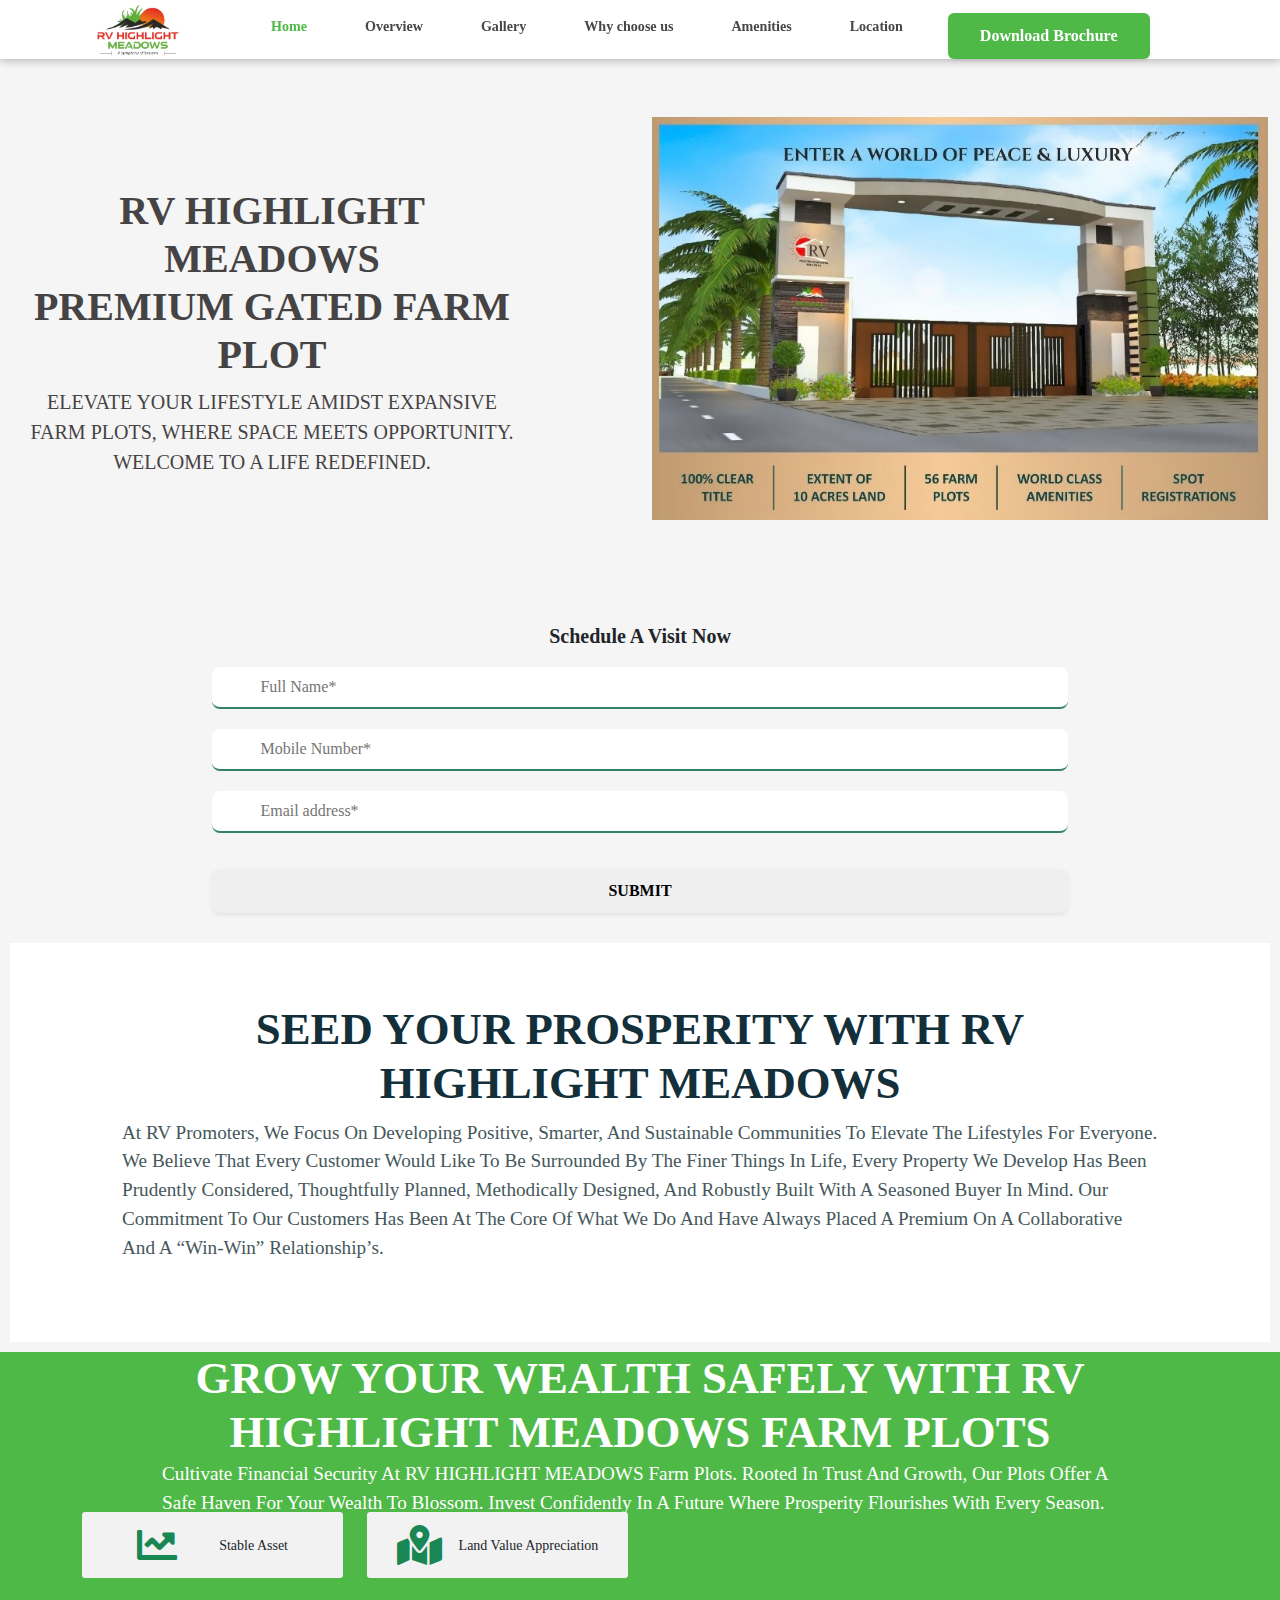
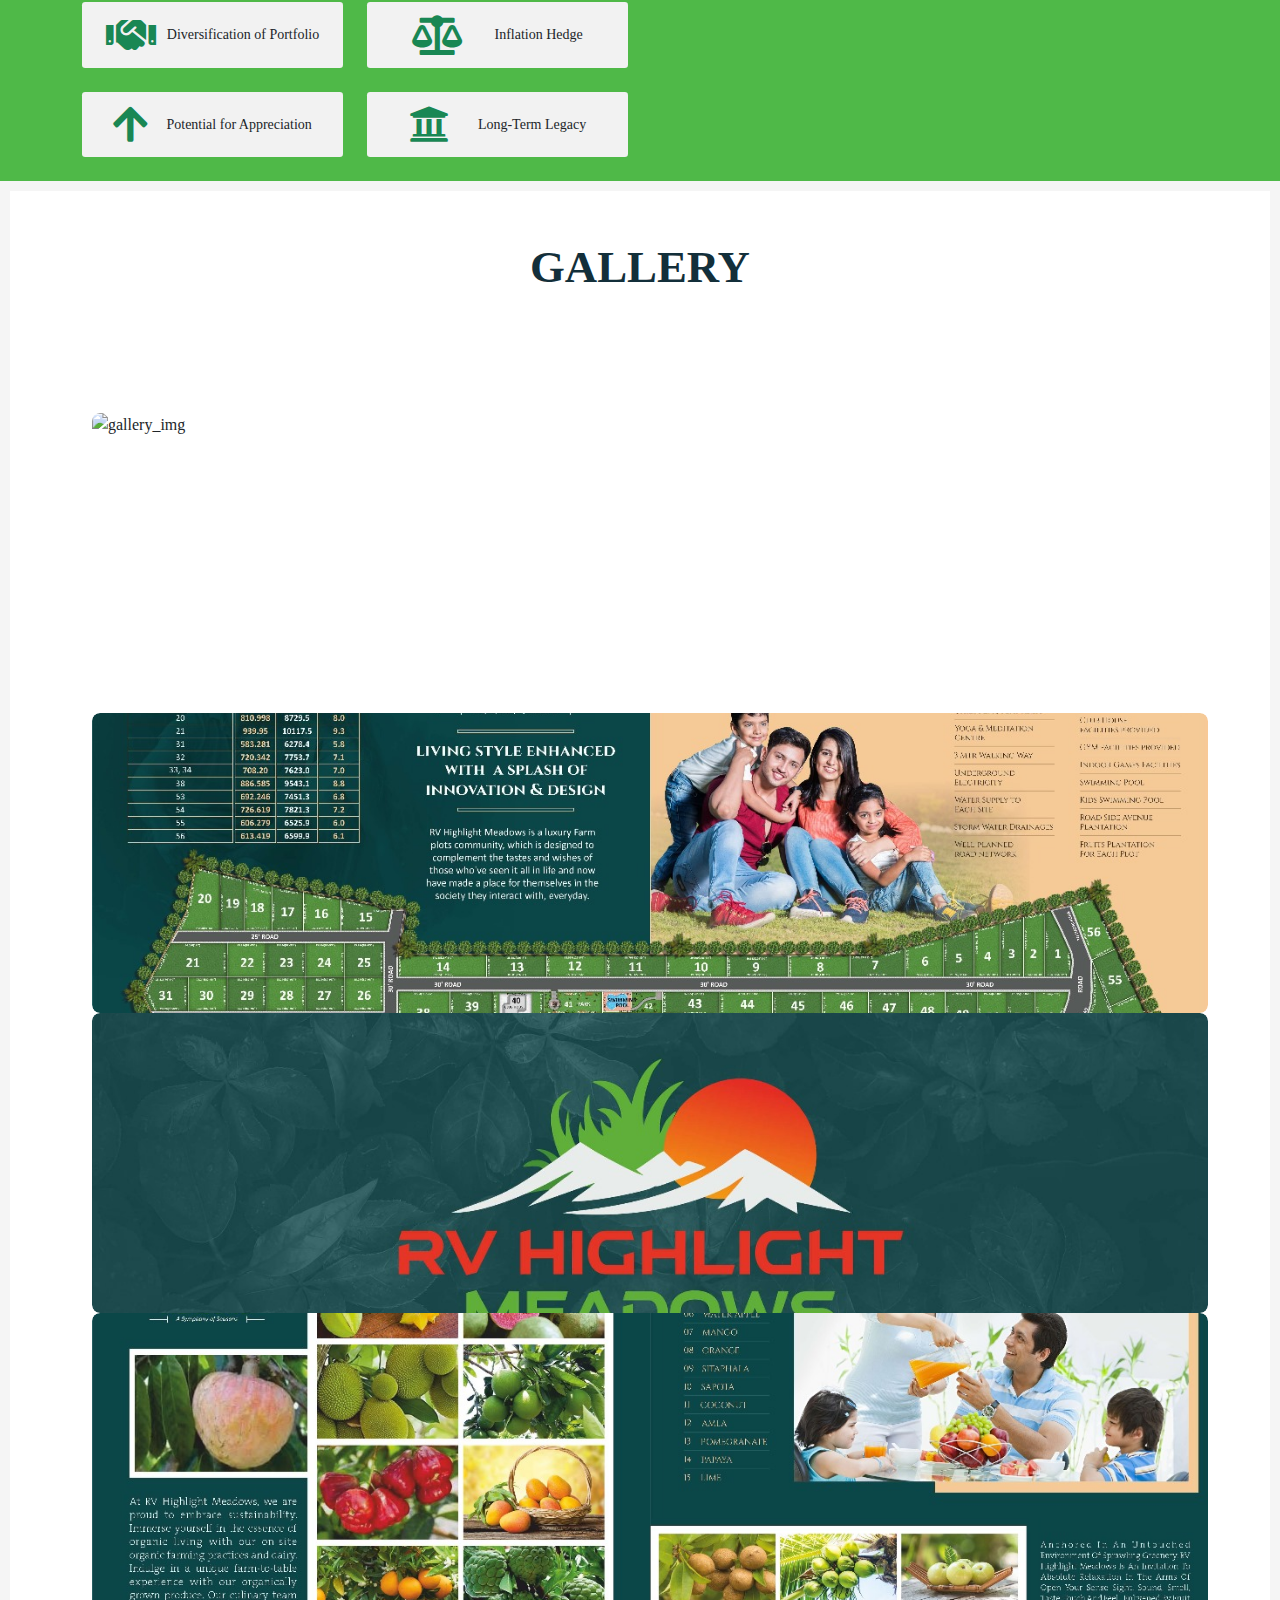
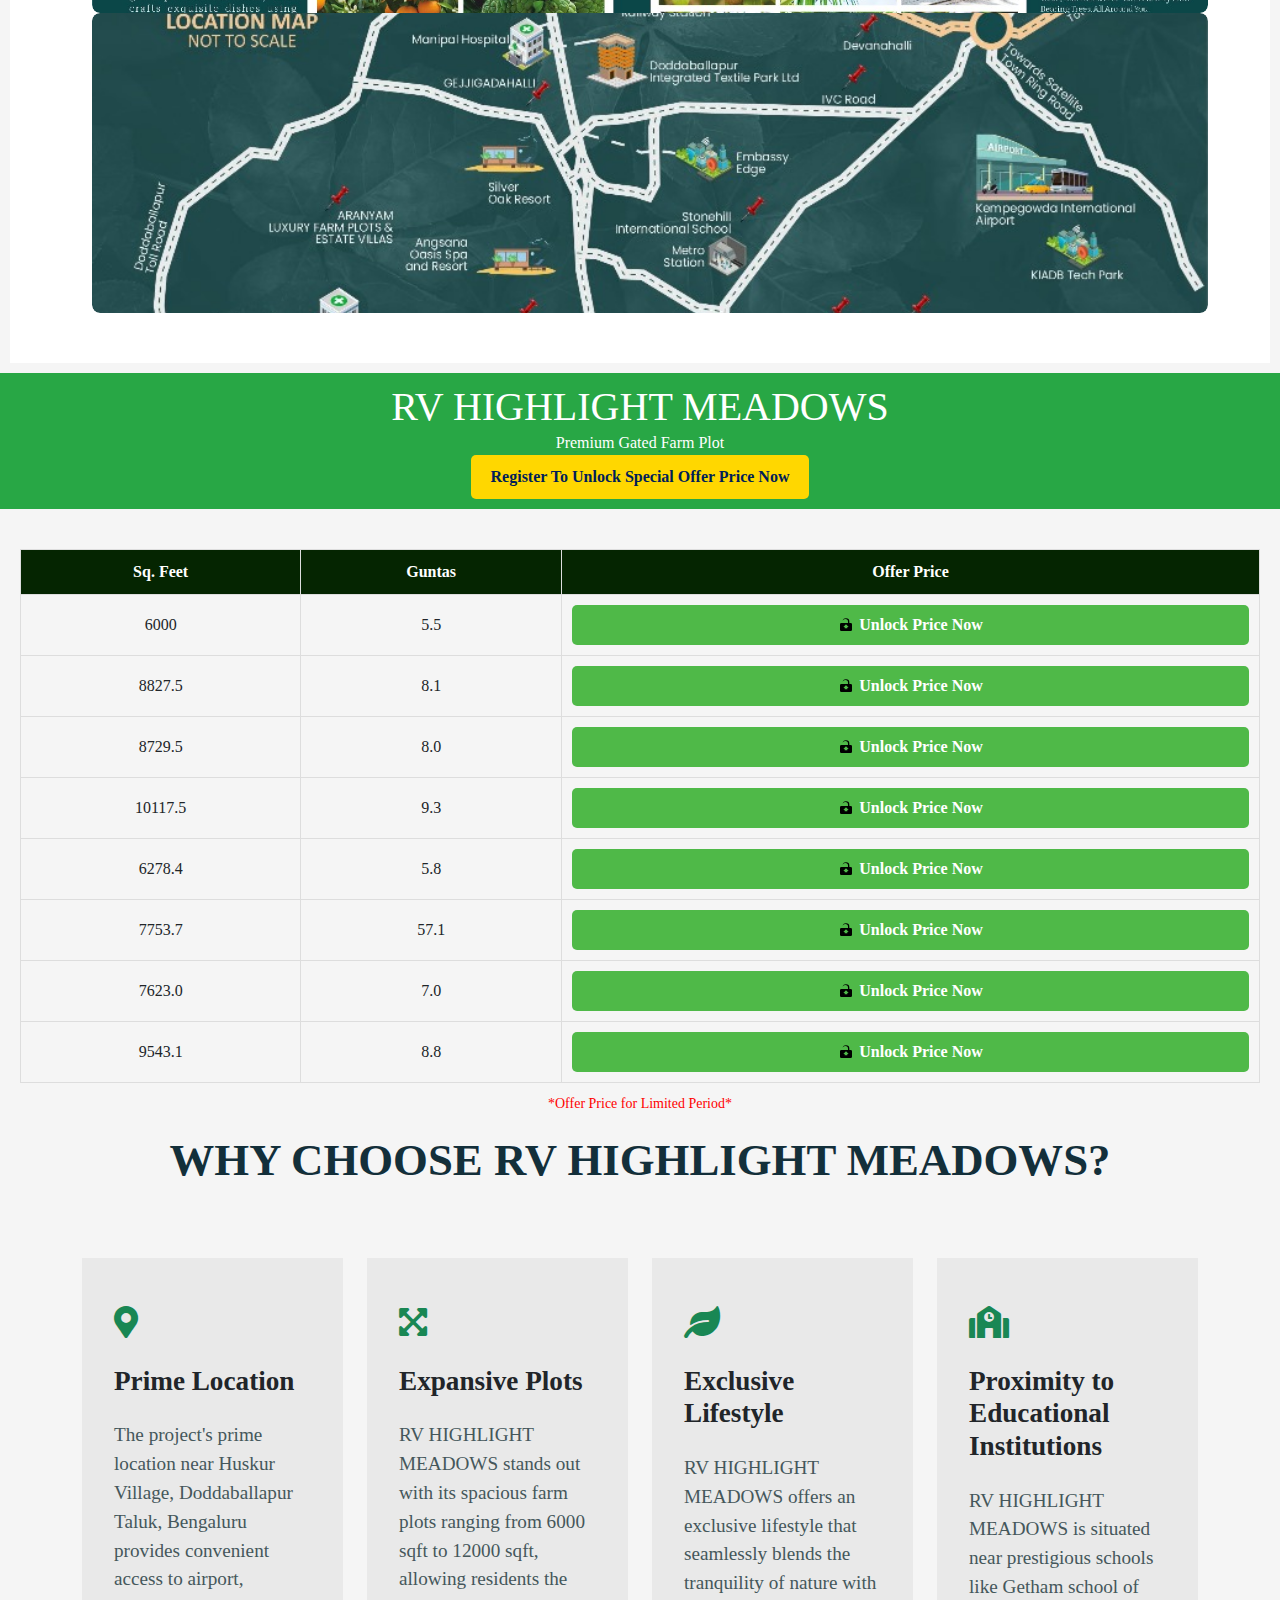
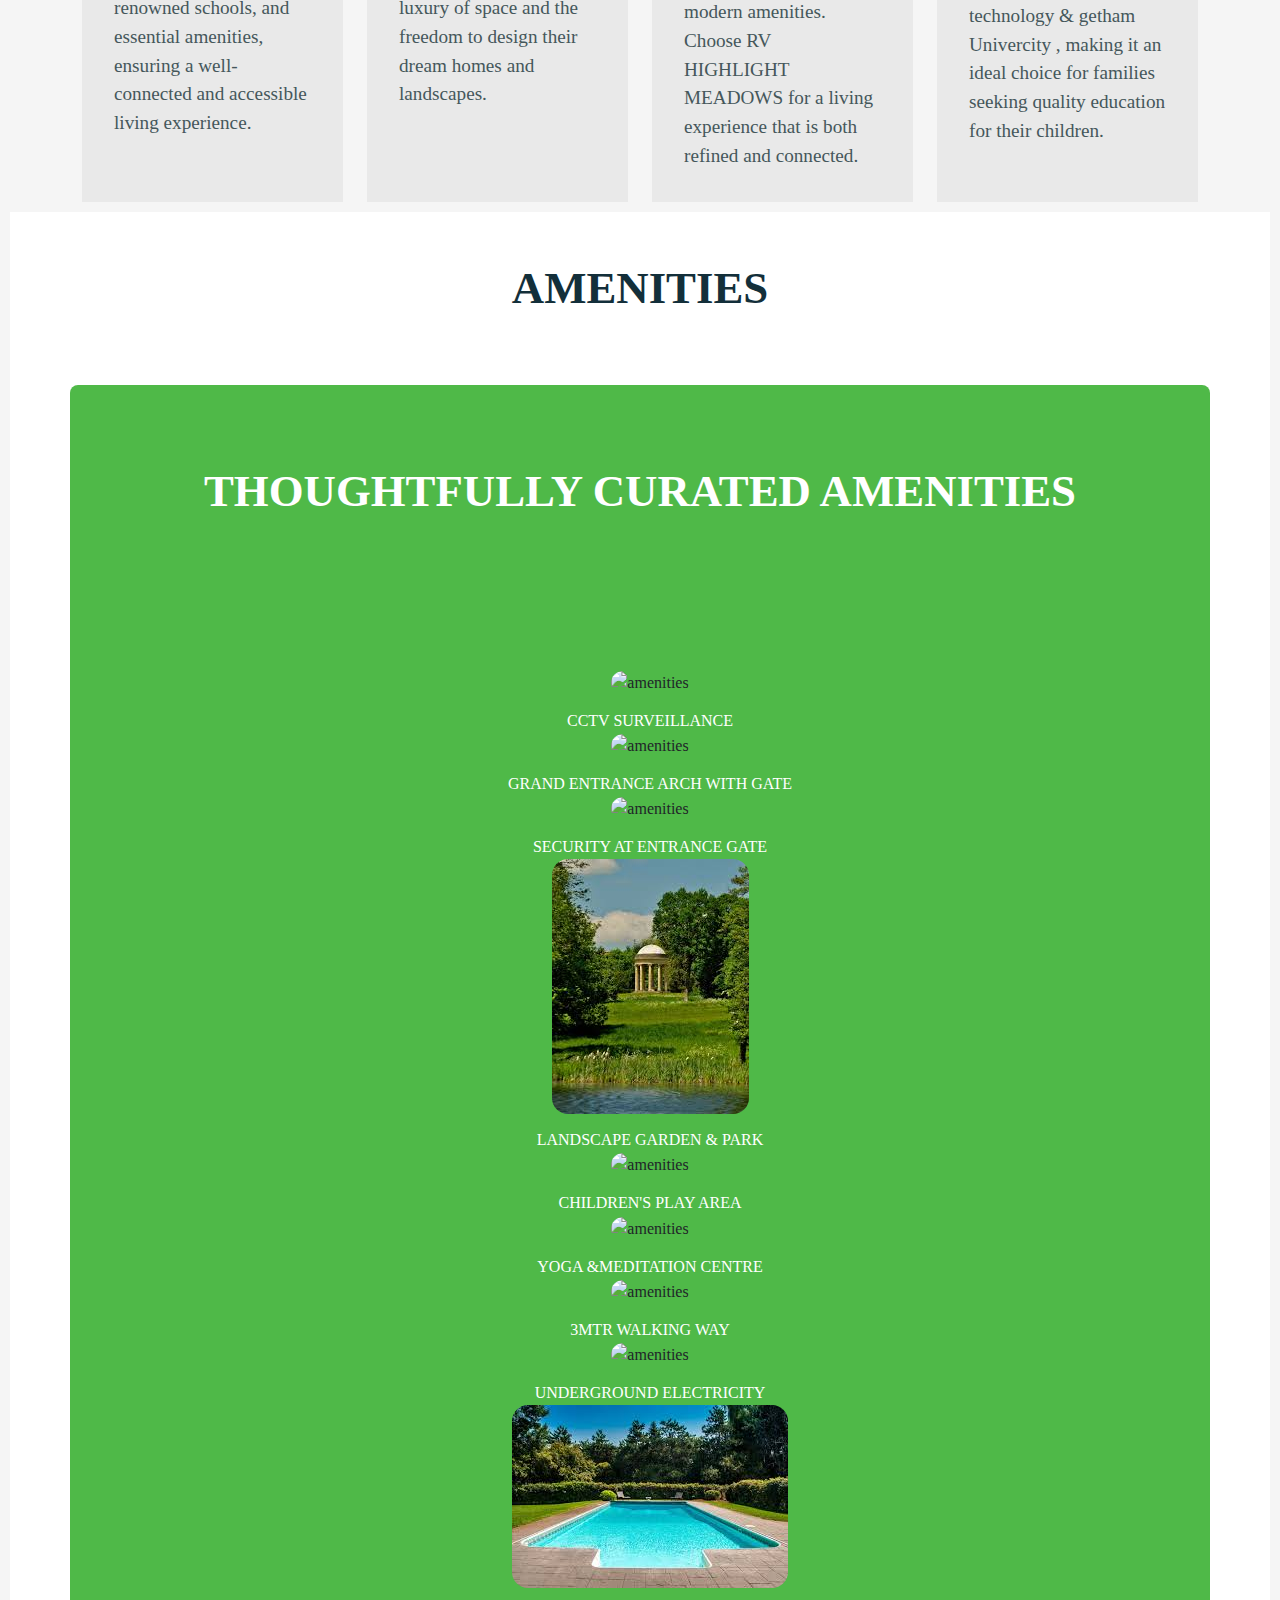
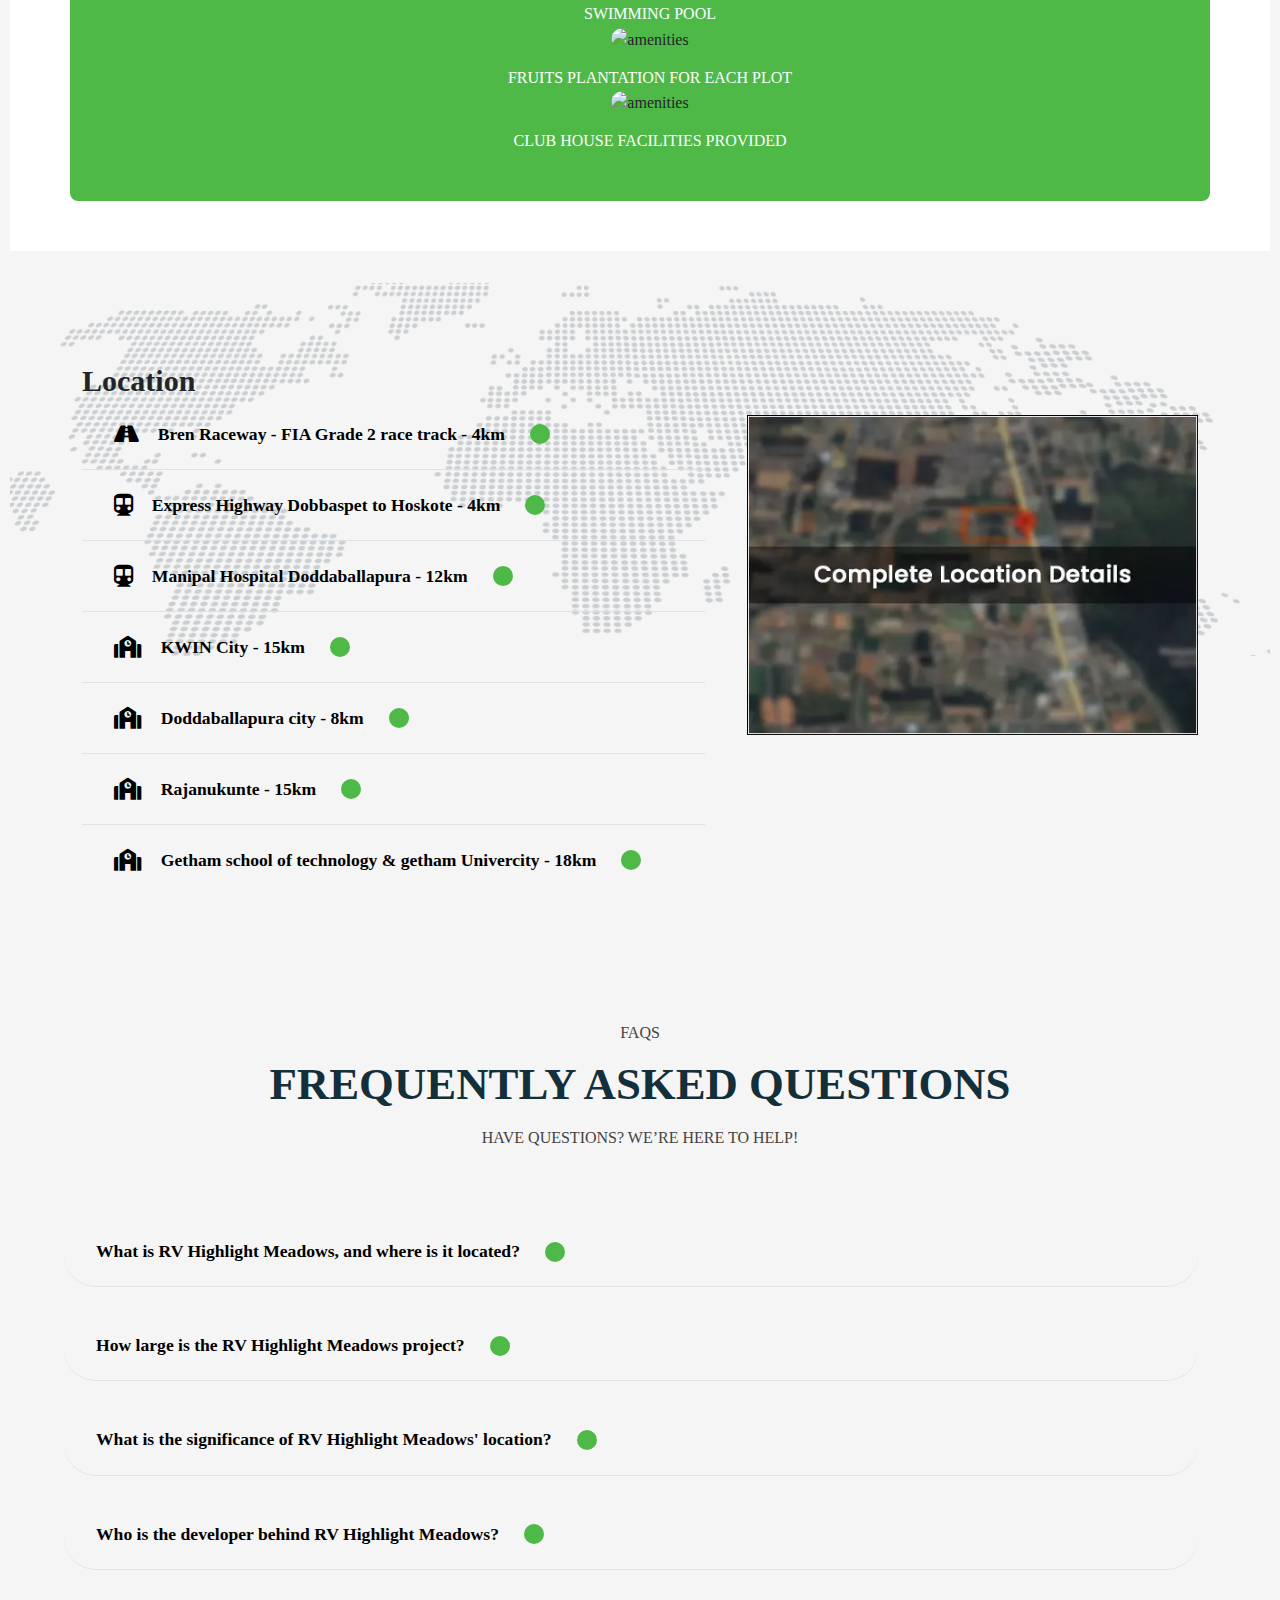
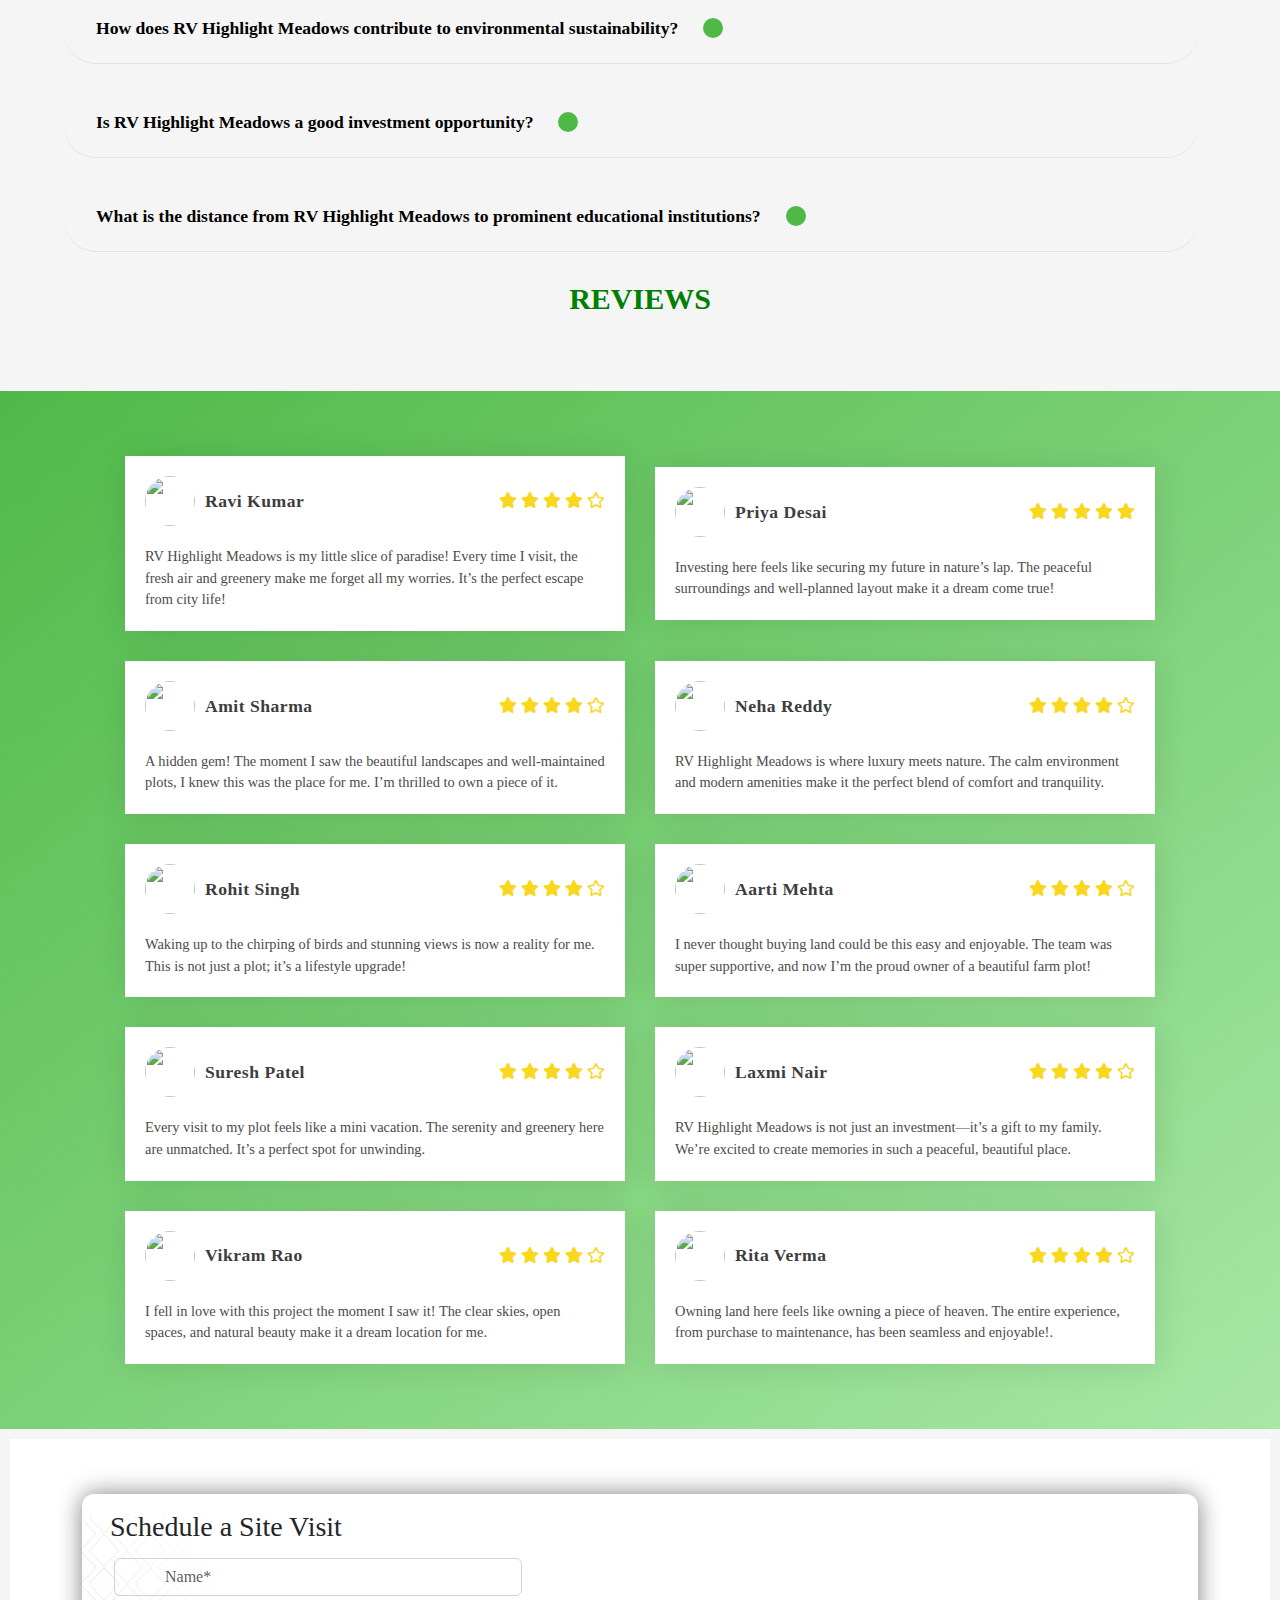
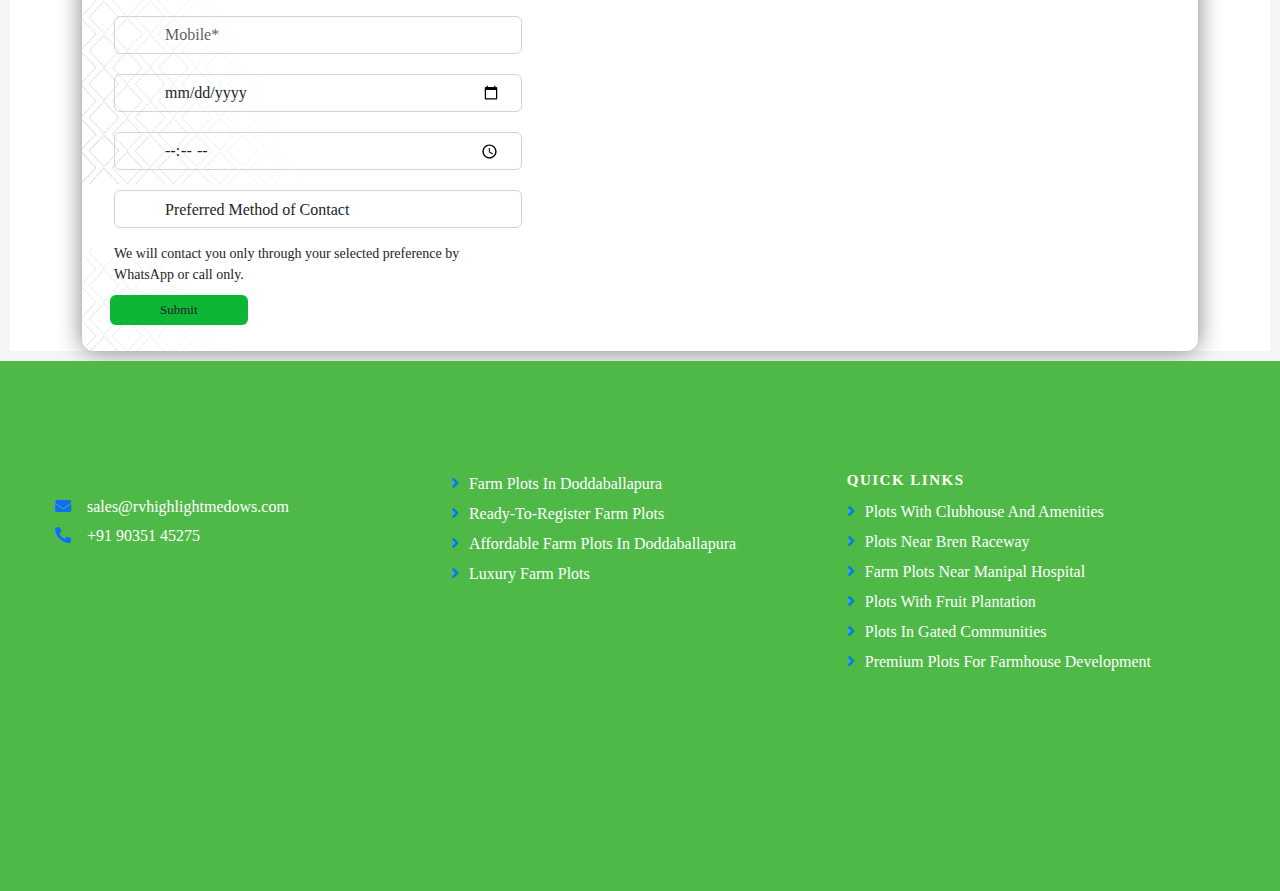
==== index.html @ d64820a8 "kk" ====
<!DOCTYPE html>
<html lang="en">
  <head>
    


    <meta charset="utf-8" />
    <meta name="viewport" content="width=device-width, initial-scale=1" />
    <title class="title_hidden_header"> RV HIGHLIGHT MEADOWS</title>

    <link rel="stylesheet" href="https://maxcdn.bootstrapcdn.com/bootstrap/4.5.2/css/bootstrap.min.css">

    
    <link
      href="https://cdn.jsdelivr.net/npm/bootstrap@5.0.2/dist/css/bootstrap.min.css"
      rel="stylesheet"
    />
    <link
      rel="stylesheet"
      href="https://cdnjs.cloudflare.com/ajax/libs/font-awesome/4.7.0/css/font-awesome.min.css"
    />
    <link
      rel="stylesheet"
      href="https://cdn.jsdelivr.net/npm/slick-carousel@1.8.1/slick/slick.css"
    />
    <link
  href="https://cdnjs.cloudflare.com/ajax/libs/font-awesome/5.15.4/css/all.min.css"
  rel="stylesheet"
/>

  <script src="https://ajax.googleapis.com/ajax/libs/jquery/3.7.1/jquery.min.js"></script>
  <script src="https://cdn.jsdelivr.net/npm/bootstrap@5.0.2/dist/js/bootstrap.bundle.min.js"></script>
  <script src="https://cdn.jsdelivr.net/jquery.slick/1.4.1/slick.min.js"></script>
  <script src="./assets/js/custom.js"></script>
    <!-- <link rel="stylesheet" href="/css/style.css"> -->
    <link rel="stylesheet" href="./assets/css/style.css">

    <style>
      .success_msg,
      .error_msg {
        display: none;
        text-align: center;
      }
      .form-sch {
        width: 70%;
        margin: auto;
      }
      @media screen and (max-width: 690px) {
        .form-sch {
          width: 100%;
          margin: auto;
          margin-top: 1rem;
        }
      }
      .privacyPolicy > h3 {
        font-size: 14px;
      }
      .privacyPolicy > p {
        font-size: 12px;
      }
    </style>
  </head>

  <body>
    <header>
      <nav class="navbar navbar-expand-lg navbar-light fixed-top bg-white">
        <div class="container">
          <a class="navbar-brand" href="">
            <img
              src="./ll.png"
              alt="logo"
              class="img-fluid"
            />
          </a>
          <button
            class="navbar-toggler"
            type="button"
            data-bs-toggle="collapse"
            data-bs-target="#navbarSupportedContent"
            aria-controls="navbarSupportedContent"
            aria-expanded="false"
            aria-label="Toggle navigation"
          >
            <span class="navbar-toggler-icon"></span>
          </button>
          <div class="collapse navbar-collapse" id="navbarSupportedContent">
            <ul class="navbar-nav me-auto mb-2 mb-lg-0 menu">
              <li class="nav-item">
                <a class="nav-link active" aria-current="page" href="#home"
                  >Home</a
                >
              </li>
              <li class="nav-item">
                <a class="nav-link" href="#overview">Overview</a>
              </li>
              <li class="nav-item">
                <a class="nav-link" href="#gallery">Gallery</a>
              </li>
              <li class="nav-item">
                <a class="nav-link" href="#choose">Why choose us</a>
              </li>
              <li class="nav-item">
                <a class="nav-link" href="#amenities">Amenities</a>
              </li>
              <li class="nav-item">
                <a class="nav-link" href="#location">Location</a>
              </li>
              <li class="nav-item d-desk">
                <button
                  class="btn visit_btn text-white shadow-sm"
                  data-bs-toggle="modal"
                  data-bs-target="#exampleModal1"
                >
                  Download Brochure
                </button>
              </li>
            </ul>
          </div>
        </div>
      </nav>
    </header>
    <section id="home" style="margin-top: 5rem;">
      <div class="container-fluid">
        <div class="row align-items-center">
          <!-- Text Content -->
          <div class="col-lg-6 order-2 order-lg-1">
            <div>
              <div class="p-left">
                <div class="headinga top_padding" style="margin-top: 27px;">
                  <h1>
                    RV HIGHLIGHT MEADOWS
                    <span class="d-block">Premium Gated Farm Plot</span>
                  </h1>
                  <p class="pt-2">
                    Elevate your lifestyle amidst expansive farm plots, where
                    space meets opportunity. Welcome to a life redefined.
                  </p>
                </div>
              </div>
            </div>
          </div>
    
          <!-- Image Content -->
          <div class="col-lg-6 order-1 order-lg-2">
            <img
              src="./b.jpg"
              alt="Highlight Meadows"
              class="img-fluid"
              style="width: 100%; height: auto; object-fit: cover;"
            />
          </div>
        </div>
    
        <!-- Form Section -->
        <div class="row form-sch align-items-center" style="margin-top: 4rem;">
          <div class="col-lg-12">
            <div class="text-center text-dark fs-5">
              <p><b>Schedule A Visit Now</b></p>
            </div>
            <div id="contactForm" name="contactForm" class="mt-3">
              <div class="enq_form">
                <div class="row success_msg">
                  <h4>
                    We appreciate your interest in our project. Our team
                    shall contact you very soon.
                  </h4>
                </div>
                <div class="row error_msg">
                  <h4>Sorry! Something went wrong. Please try again.</h4>
                </div>
                <div class="sidenav_form">
                  <form id="main-popup" name="modal-form" action="https://formspree.io/f/xgveyvjv" method="POST">
                    <div class="row">
                      <div class="col-lg-12">
                        <div class="form-group">
                          <input
                            type="text"
                            class="form_control name"
                            name="name"
                            id="name"
                            placeholder="Full Name*"
                          />
                        </div>
                      </div>
                      <div class="col-lg-12">
                        <div class="form-group phone-open-div">
                          <input
                            type="tel"
                            class="form_control phone"
                            name="phone"
                            id="phone"
                            placeholder="Mobile Number*"
                          />
                        </div>
                      </div>
                      <div class="col-lg-12">
                        <div class="form-group">
                          <input
                            type="text"
                            class="form_control email"
                            name="email"
                            id="email"
                            placeholder="Email address*"
                          />
                        </div>
                      </div>
                      <div class="col-lg-12">
                        <div class="form-group">
                          <div class="text-center">
                            <button
                              type="submit"
                              class="submit_button form_control mt-3 btnn shadow-sm fw-bold"
                              style="padding: 10px; border: none; color: rgb(0, 0, 0); width: 100%;"
                            >
                              SUBMIT
                            </button>
                          </div>
                        </div>
                      </div>
                    </div>
                  </form>
                </div>
              </div>
            </div>
          </div>
        </div>
      </div>
    </section>
    
   
    <section id="overview">
      <div class="container-fluid">
        <div class="row">
          
          <div class="col-lg-12">
            <div class="space-20"></div>
            <div class="p-right">
              <div class="heading">
                <h1>Seed Your Prosperity with RV HIGHLIGHT MEADOWS</h1>
                <p class="pt-2">
                    At RV Promoters, we focus on developing positive, smarter, and sustainable communities to elevate the lifestyles for everyone. We believe that every customer would like to be surrounded by the finer things in life, every property we develop has been prudently considered, thoughtfully planned, methodically designed, and robustly built with a seasoned buyer in mind. Our commitment to our customers has been at the core of what we do and have always placed a premium on a collaborative and a “win-win” relationship’s.
                </p>
                <!-- <div class="space-80"></div>
                <div class="space-30"></div> -->
              </div>
            </div>
          </div>
        </div>
      </div>
    </section>

    <section class="banner_green">
      <div class="container">
        <div class="row">
          <div class="col-lg-12">
            <div class="space-20">
              <div class="p-right">
                <div class="heading space-10">
                  <h1 class="text-white">
                    Grow Your Wealth Safely with  RV HIGHLIGHT MEADOWS Farm Plots
                  </h1>
                  <p class="text-white">
                    Cultivate financial security at  RV HIGHLIGHT MEADOWS Farm Plots. Rooted
                    in trust and growth, our plots offer a safe haven for your
                    wealth to blossom. Invest confidently in a future where
                    prosperity flourishes with every season.
                  </p>
                </div>
              </div>
            </div>
          </div>
          <div class="col-lg-6">
            <div class="row d-desk">
              <div class="col-lg-6 mt_3">
                <div class="bgpink2">
                  <i class="fas fa-chart-line text-success"></i>
                  <small> Stable Asset</small>
                </div>
                <div class="bgpink2">
                  <i class="fas fa-handshake text-success"></i>
                  <small> Diversification of Portfolio</small>
                </div>
                <div class="bgpink2">
                  <i class="fas fa-arrow-up text-success"></i>
                  <small> Potential for Appreciation</small>
                </div>
              </div>
              <div class="col-lg-6 mt_3">
                <div class="bgpink2">
                  <i class="fas fa-map-marked-alt text-success"></i>
                  <small> Land Value Appreciation</small>
                </div>
                <div class="bgpink2">
                  <i class="fas fa-balance-scale text-success"></i>
                  <small> Inflation Hedge</small>
                </div>
                <div class="bgpink2">
                  <i class="fas fa-university text-success"></i>
                  <small> Long-Term Legacy</small>
                </div>
              </div>
            </div>
          
            <div class="row d-mob">
              <div class="col-lg-12">
                <div class="slick-slider">
                  <div class="element element-1">
                    <div class="bgpink2">
                      <i class="fas fa-chart-line text-success"></i>
                      <small> Stable Asset</small>
                    </div>
                  </div>
                  <div class="element element-2">
                    <div class="bgpink2">
                      <i class="fas fa-handshake text-success"></i>
                      <small> Diversification of Portfolio</small>
                    </div>
                  </div>
                  <div class="element element-3">
                    <div class="bgpink2">
                      <i class="fas fa-arrow-up text-success"></i>
                      <small> Potential for Appreciation</small>
                    </div>
                  </div>
                  <div class="element element-4">
                    <div class="bgpink2">
                      <i class="fas fa-map-marked-alt text-success"></i>
                      <small> Land Value Appreciation</small>
                    </div>
                  </div>
                  <div class="element element-5">
                    <div class="bgpink2">
                      <i class="fas fa-balance-scale text-success"></i>
                      <small> Inflation Hedge</small>
                    </div>
                  </div>
                  <div class="element element-6">
                    <div class="bgpink2">
                      <i class="fas fa-university text-success"></i>
                      <small> Long-Term Legacy</small>
                    </div>
                  </div>
                </div>
                <div class="d-flex justify-content-end pb-4 text-white">
                  <small>Scroll to view more>>></small>
                </div>
              </div>
            </div>
          </div>
          
        
        </div>
      </div>
    </section>
    
    <section id="gallery">
      <div class="container">
        <div class="row">
          <div class="col-lg-12">
            <div class="heading space-10 pb-5">
              <h3 class="text-center">Gallery</h3>
            </div>
          </div>
        </div>
        <div class="row">
          <div class="col-lg-12">
            <div class="slick-slider1">
              <div class="element element-1 zoom">
                <img src="https://images.unsplash.com/photo-1529313780224-1a12b68bed16?q=80&w=2048&auto=format&fit=crop&ixlib=rb-4.0.3&ixid=M3wxMjA3fDB8MHxwaG90by1wYWdlfHx8fGVufDB8fHx8fA%3D%3D" alt="gallery_img" class="img-fluid" />
              </div>
             
              <div class="element element-5 zoom">
                <img src="./i6.jpeg" alt="gallery_img" class="img-fluid" />
              </div>
              <div class="element element-6 zoom">
                <img src="./i5.jpeg" alt="gallery_img" class="img-fluid" />
              </div>
              <div class="element element-7 zoom">
                <img src="./i4.jpeg" alt="gallery_img" class="img-fluid" />
              </div>
              <div class="element element-8 zoom">
                <img src="./i1.jpeg" alt="gallery_img" class="img-fluid" />
              </div>
            </div>
          </div>
        </div>
      </div>
    </section>
    
    
    <div class="header">
      <h1>RV HIGHLIGHT MEADOWS
      </h1>
      <p>Premium Gated Farm Plot</p>
      <button data-bs-toggle="modal"
      data-bs-target="#exampleModal1">Register To Unlock Special Offer Price Now</button>
  </div>

  <div class="table-container">
      <table>
          <thead>
              <tr>
                  <th>Sq. Feet</th>
                  <th>Guntas</th>
                  <th>Offer Price</th>
              </tr>
          </thead>
          <tbody>
            <tr>
              <td>6000</td>
              <td>5.5</td>
              <td 
          data-bs-toggle="modal"
          data-bs-target="#exampleModal1"> <div class="unlock-button"><svg xmlns="http://www.w3.org/2000/svg" viewBox="0 0 24 24" width="16" height="16"><path d="M12 2a5 5 0 00-5 5v2H5a2 2 0 00-2 2v8a2 2 0 002 2h14a2 2 0 002-2v-8a2 2 0 00-2-2h-2V7a5 5 0 00-5-5zM7 9V7a4 4 0 118 0v2H7zm7 6v2h-4v-2H8l4-4 4 4h-2z"></path></svg> Unlock Price Now</div>
        </td>
        
            </tr>
              <tr>
                  <td>8827.5</td>
                  <td>8.1</td>
                  <td 
              data-bs-toggle="modal"
              data-bs-target="#exampleModal1"> <div class="unlock-button"><svg xmlns="http://www.w3.org/2000/svg" viewBox="0 0 24 24" width="16" height="16"><path d="M12 2a5 5 0 00-5 5v2H5a2 2 0 00-2 2v8a2 2 0 002 2h14a2 2 0 002-2v-8a2 2 0 00-2-2h-2V7a5 5 0 00-5-5zM7 9V7a4 4 0 118 0v2H7zm7 6v2h-4v-2H8l4-4 4 4h-2z"></path></svg> Unlock Price Now</div>
            </td>
            
                </tr>
              <tr>
                  <td> 8729.5</td>
                  <td>8.0</td>
                  <td 
              data-bs-toggle="modal"
              data-bs-target="#exampleModal1"> <div class="unlock-button"><svg xmlns="http://www.w3.org/2000/svg" viewBox="0 0 24 24" width="16" height="16"><path d="M12 2a5 5 0 00-5 5v2H5a2 2 0 00-2 2v8a2 2 0 002 2h14a2 2 0 002-2v-8a2 2 0 00-2-2h-2V7a5 5 0 00-5-5zM7 9V7a4 4 0 118 0v2H7zm7 6v2h-4v-2H8l4-4 4 4h-2z"></path></svg> Unlock Price Now</div>
            </td>
                
                </tr>
              <tr>
                  <td>10117.5  </td>
                  <td>9.3</td>
                  <td 
              data-bs-toggle="modal"
              data-bs-target="#exampleModal1"> <div class="unlock-button"><svg xmlns="http://www.w3.org/2000/svg" viewBox="0 0 24 24" width="16" height="16"><path d="M12 2a5 5 0 00-5 5v2H5a2 2 0 00-2 2v8a2 2 0 002 2h14a2 2 0 002-2v-8a2 2 0 00-2-2h-2V7a5 5 0 00-5-5zM7 9V7a4 4 0 118 0v2H7zm7 6v2h-4v-2H8l4-4 4 4h-2z"></path></svg> Unlock Price Now</div>
            </td>
                  
                </tr>
              <tr>
                  <td>6278.4</td>
                  <td>5.8</td>
                  <td 
              data-bs-toggle="modal"
              data-bs-target="#exampleModal1"> <div class="unlock-button"><svg xmlns="http://www.w3.org/2000/svg" viewBox="0 0 24 24" width="16" height="16"><path d="M12 2a5 5 0 00-5 5v2H5a2 2 0 00-2 2v8a2 2 0 002 2h14a2 2 0 002-2v-8a2 2 0 00-2-2h-2V7a5 5 0 00-5-5zM7 9V7a4 4 0 118 0v2H7zm7 6v2h-4v-2H8l4-4 4 4h-2z"></path></svg> Unlock Price Now</div>
            </td>
               
                </tr>
              <tr>
                <td>7753.7</td>
                <td>57.1</td>
                <td 
              data-bs-toggle="modal"
              data-bs-target="#exampleModal1"> <div class="unlock-button"><svg xmlns="http://www.w3.org/2000/svg" viewBox="0 0 24 24" width="16" height="16"><path d="M12 2a5 5 0 00-5 5v2H5a2 2 0 00-2 2v8a2 2 0 002 2h14a2 2 0 002-2v-8a2 2 0 00-2-2h-2V7a5 5 0 00-5-5zM7 9V7a4 4 0 118 0v2H7zm7 6v2h-4v-2H8l4-4 4 4h-2z"></path></svg> Unlock Price Now</div>
            </td>
               
              </tr>
            <tr>
              <td>7623.0</td>
              <td>7.0</td>
           
              <td 
              data-bs-toggle="modal"
              data-bs-target="#exampleModal1"> <div class="unlock-button"><svg xmlns="http://www.w3.org/2000/svg" viewBox="0 0 24 24" width="16" height="16"><path d="M12 2a5 5 0 00-5 5v2H5a2 2 0 00-2 2v8a2 2 0 002 2h14a2 2 0 002-2v-8a2 2 0 00-2-2h-2V7a5 5 0 00-5-5zM7 9V7a4 4 0 118 0v2H7zm7 6v2h-4v-2H8l4-4 4 4h-2z"></path></svg> Unlock Price Now</div>
            </td>
          </tr>
          <tr>
            <td>9543.1</td>
            <td>8.8</td>
            <td 
              data-bs-toggle="modal"
              data-bs-target="#exampleModal1"> <div class="unlock-button"><svg xmlns="http://www.w3.org/2000/svg" viewBox="0 0 24 24" width="16" height="16"><path d="M12 2a5 5 0 00-5 5v2H5a2 2 0 00-2 2v8a2 2 0 002 2h14a2 2 0 002-2v-8a2 2 0 00-2-2h-2V7a5 5 0 00-5-5zM7 9V7a4 4 0 118 0v2H7zm7 6v2h-4v-2H8l4-4 4 4h-2z"></path></svg> Unlock Price Now</div>
            </td>
           
          </tr>
          </tbody>
      </table>
      <p class="offer-note">*Offer Price for Limited Period*</p>
  </div>

  
    <section id="choose">
      <div class="container">
        <div class="row">
          <div class="col-lg-12">
            <div class="heading space-10">
              <h3 class="text-center">Why Choose RV HIGHLIGHT MEADOWS?</h3>
            </div>
          </div>
        </div>
        <div class="row">
          <div class="col-lg-3 small_icons">
            <div class="text-left bg-pink small_iconss">
              <i class="fas fa-map-marker-alt text-success fa-2x"></i>
              <h4>Prime Location</h4>
              <p>
                The project's prime location near Huskur Village, Doddaballapur Taluk, Bengaluru
                provides convenient access to airport, renowned schools,
                and essential amenities, ensuring a well-connected and
                accessible living experience.
              </p>
            </div>
          </div>
          <div class="col-lg-3 small_icons">
            <div class="text-left bg-pink small_iconss">
              <i class="fas fa-expand-arrows-alt text-success fa-2x"></i>
              <h4>Expansive Plots</h4>
              <p>
                RV HIGHLIGHT MEADOWS stands out with its spacious farm plots ranging from
                6000 sqft to 12000 sqft, allowing residents the luxury of space
                and the freedom to design their dream homes and landscapes.
              </p>
            </div>
          </div>
          <div class="col-lg-3 small_icons">
            <div class="text-left bg-pink small_iconss">
              <i class="fas fa-leaf text-success fa-2x"></i>
              <h4>Exclusive Lifestyle</h4>
              <p>
                RV HIGHLIGHT MEADOWS offers an exclusive lifestyle that seamlessly blends
                the tranquility of nature with modern amenities. Choose
                RV HIGHLIGHT MEADOWS for a living experience that is both refined and
                connected.
              </p>
            </div>
          </div>
          <div class="col-lg-3 small_icons">
            <div class="text-left bg-pink small_iconss">
              <i class="fas fa-school text-success fa-2x"></i>
              <h4>Proximity to Educational Institutions</h4>
              <p>
                RV HIGHLIGHT MEADOWS is situated near prestigious schools like Getham school of technology & getham Univercity , making
                it an ideal choice for families seeking quality education for
                their children.
              </p>
            </div>
          </div>
        </div>
      </div>
    </section>
    
    
    <section id="amenities">
      <div class="container">
        <div class="row">
          <div class="col-lg-12">
            <div class="heading space-10">
              <h3 class="text-center">Amenities</h3>
            </div>
          </div>
          <div class="col-lg-12 gradient_green rounded-3">
            <div class="heading space-50">
              <h3 class="text-center text-white">
                Thoughtfully Curated Amenities
              </h3>
            </div>
            <div class="row pb-5">
              <div class="col-lg-12">
                <div class="slick-slider11">
                  <div class="element element-1">
                    <img
                      src="https://encrypted-tbn0.gstatic.com/images?q=tbn:ANd9GcRPQTvdSzA_Jpe1Zrr3h9tZiHw2unThYFzijIJHE731kFrLp6LQHPlLjSHvq1HnuaLpEMw&usqp=CAU"
                      alt="amenities"
                      class="img-fluid"
                    />
                    <h5 class="pt-3 text-white">CCTV SURVEILLANCE
                    </h5>
                  </div>
                  <div class="element element-2">
                    <img
                      src="https://i.pinimg.com/originals/3b/e5/67/3be567934d08bf929e91f90bcc474384.jpg"
                      alt="amenities"
                      class="img-fluid"
                    />
                    <h5 class="pt-3 text-white">GRAND ENTRANCE ARCH WITH GATE
                    </h5>
                  </div>
                  <div class="element element-3">
                    <img
                      src="https://5.imimg.com/data5/YX/FL/BE/SELLER-769232/security-check-entrance-system-500x500.jpg"
                      alt="amenities"
                      class="img-fluid"
                    />
                    <h5 class="pt-3 text-white">SECURITY AT ENTRANCE GATE
                    </h5>
                  </div>
                  <div class="element element-4">
                    <img
                      src="[data-uri]"
                      alt="amenities"
                      class="img-fluid"
                    />
                    <h5 class="pt-3 text-white">LANDSCAPE GARDEN & PARK
                    </h5>
                  </div>
                  <div class="element element-5">
                    <img
                      src="https://encrypted-tbn0.gstatic.com/images?q=tbn:ANd9GcSLYCANkyPwvVJR0cpP0hz18uw3pJp1S8J54A&s"
                      alt="amenities"
                      class="img-fluid"
                    />
                    <h5 class="pt-3 text-white">CHILDREN'S PLAY AREA
                    </h5>
                  </div>
                  <div class="element element-6">
                    <img
                      src="https://content.jdmagicbox.com/comp/def_content/meditation_centres/default-meditation-centres-16.jpg"
                      alt="amenities"
                      class="img-fluid"
                    />
                    <h5 class="pt-3 text-white">YOGA &MEDITATION CENTRE
                    </h5>
                    <h5></h5>
                  </div>
                  <div class="element element-7">
                    <img
                      src="https://encrypted-tbn0.gstatic.com/images?q=tbn:ANd9GcTTa6MucYVfNJ6pTm6xcSJ1-JtFpWVt2neIIg&s"
                      alt="amenities"
                      class="img-fluid"
                    />
                    <h5 class="pt-3 text-white">3MTR WALKING WAY
                    </h5>
                  </div>
                 
                  <div class="element element-11">
                    <img
                      src="https://encrypted-tbn0.gstatic.com/images?q=tbn:ANd9GcSU7Qgw93xSX_EJWNkyivhhwxCLxmkfDS19Ww&s"
                      alt="amenities"
                      class="img-fluid"
                    />
                    <h5 class="pt-3 text-white">UNDERGROUND ELECTRICITY
                    </h5>
                  </div>
                  <div class="element element-12">
                    <img
                      src="[data-uri]"
                      alt="amenities"
                      class="img-fluid"
                    />
                    <h5 class="pt-3 text-white">SWIMMING POOL
                    </h5>
                  </div>
              
                  <div class="element element-14">
                    <img
                      src="https://encrypted-tbn0.gstatic.com/images?q=tbn:ANd9GcRrxr8ipbuhUSBky50AKKd3Gs8tpzgj1GcJCA&s"
                      alt="amenities"
                      class="img-fluid"
                    />
                    <h5 class="pt-3 text-white">FRUITS PLANTATION FOR EACH PLOT
                    </h5>
                  </div>
               
                  <div class="element element-17">
                    <img
                      src="https://encrypted-tbn0.gstatic.com/images?q=tbn:ANd9GcTfjKqEj2Ly6vYHelIZnN-ZdphWgtiQJKm97w&s"
                      alt="amenities"
                      class="img-fluid"
                    />
                    <h5 class="pt-3 text-white">CLUB HOUSE FACILITIES PROVIDED
                    </h5>
                  </div>
                </div>
              </div>
            </div>
          </div>
        </div>
      </div>
    </section>

    <section id="connectivity" style="margin-top: 2rem;">
        <div class="container">
          <h2 class="text-left color-imp">
            Location 
            <br>
            
          </h2>
          <!-- Body content -->
          <div class="row pt-30 mb-5">
            <div class="col-xl-7 col-lg-7 col-sm-12 text-dark amenities-info">
              <div class="accordion accordion-flush">
                <div class="accordion-item accordion-data">
                  <h2 class="accordion-header">
                    <button
                      class="accordion-button collapsed"
                      type="button"
                      data-bs-toggle="collapse"
                      data-bs-target="#connectivity1"
                    >
                      <i class="fa fa-road"></i>&nbsp; Bren Raceway - FIA Grade 2 race track - 4km

                    </button>
                  </h2>
              
                </div>
                <div class="accordion-item accordion-data">
                  <h2 class="accordion-header">
                    <button
                      class="accordion-button collapsed"
                      type="button"
                      data-bs-toggle="collapse"
                      data-bs-target="#metro-stations"
                    >
                      <i class="fa fa-subway"></i>&nbsp; Express Highway Dobbaspet to Hoskote - 4km

                    </button>
                  </h2>
                 
                </div>
                <div class="accordion-item accordion-data">
                  <h2 class="accordion-header">
                    <button
                      class="accordion-button collapsed"
                      type="button"
                      data-bs-toggle="collapse"
                      data-bs-target="#peenya-station"
                    >
                      <i class="fa fa-subway"></i>&nbsp; Manipal Hospital Doddaballapura - 12km

                    </button>
                  </h2>
               
                </div>
                <div class="accordion-item accordion-data">
                  <h2 class="accordion-header">
                    <button
                      class="accordion-button collapsed"
                      type="button"
                      data-bs-toggle="collapse"
                      data-bs-target="#peenya-station"
                    >
                      <i class="fa fa-school"></i>&nbsp; KWIN City - 15km

                    </button>
                  </h2>
               
                </div>
                <div class="accordion-item accordion-data">
                  <h2 class="accordion-header">
                    <button
                      class="accordion-button collapsed"
                      type="button"
                      data-bs-toggle="collapse"
                      data-bs-target="#podar-school"
                    >
                      <i class="fa fa-school"></i>&nbsp; Doddaballapura city - 8km

                    </button>
                  </h2>
            
                </div>
                <div class="accordion-item accordion-data">
                  <h2 class="accordion-header">
                    <button
                      class="accordion-button collapsed"
                      type="button"
                      data-bs-toggle="collapse"
                      data-bs-target="#lexicon-school"
                    >
                      <i class="fa fa-school"></i>&nbsp;  ⁠Rajanukunte - 15km

                    </button>
                  </h2>
              
                </div>
                <div class="accordion-item accordion-data">
                  <h2 class="accordion-header">
                    <button
                      class="accordion-button collapsed"
                      type="button"
                      data-bs-toggle="collapse"
                      data-bs-target="#lexicon-school"
                    >
                      <i class="fa fa-school"></i>&nbsp;  ⁠Getham school of technology & getham Univercity - 18km

                    </button>
                  </h2>
              
                </div>
              </div>
            </div>
            <div class="col-xl-5 col-lg-5 col-sm-11 text-dark mt-3 amenities-img">
            
              <img
                src="assets/images/connectivity/Connectivity.webp"
                class="img-fluid data-id-btn"
                style="cursor: pointer"
                alt="Connectivity Map"
                data-bs-target="#enquire-modal"
                data-bs-toggle="modal"
                data-bs-whatever="Enquire Now"
                data-id="Request Location"
              />
            </div>
          </div>
        
        </div>
      </section>

    

    <section class="space-10 pt-0">
      <div class="overlay">
        <div class="container">
          <div class="row">
            <div class="col-lg-12">
              <div class="heading space-10 text-center">
                <h5>FAQs</h5>
                <h3 class="py-3">Frequently Asked Questions</h3>
                <h5>Have questions? We’re here to help!</h5>
              </div>
            </div>
            <div class="col-lg-12">
              <div class="accordion accordion-flush" id="accordionFlushExample">
                <div class="accordion-item border-0 mb-4">
                  <h2 class="accordion-header">
                    <button
                      class="accordion-button border-bottom collapsed fw-semibold"
                      type="button"
                      data-bs-toggle="collapse"
                      data-bs-target="#flush-collapseOne"
                      aria-expanded="false"
                      aria-controls="flush-collapseOne"
                    >
                     What is RV Highlight Meadows, and where is it located?
                    </button>
                  </h2>
                  <div
                    id="flush-collapseOne"
                    class="accordion-collapse collapse"
                    data-bs-parent="#accordionFlushExample"
                  >
                    <div class="accordion-body">
                      <p>
                        RV Highlight Meadows is a luxury farm plots community designed for those who have achieved success and made their mark in society. It is located in Huskur Village, Doddaballapur Taluk, Bengaluru.

                      </p>
                    </div>
                  </div>
                </div>
                <div class="accordion-item border-0 mb-4">
                  <h2 class="accordion-header">
                    <button
                      class="accordion-button border-bottom collapsed fw-semibold"
                      type="button"
                      data-bs-toggle="collapse"
                      data-bs-target="#flush-collapseTwo"
                      aria-expanded="false"
                      aria-controls="flush-collapseTwo"
                    >
                    How large is the RV Highlight Meadows project?
                    </button>
                  </h2>
                  <div
                    id="flush-collapseTwo"
                    class="accordion-collapse collapse"
                    data-bs-parent="#accordionFlushExample"
                  >
                    <div class="accordion-body">
                    <p>It is extent of 10 acres land , this includes 56 premium farm plots
                    </p>
                    </div>
                  </div>
                </div>
                <div class="accordion-item border-0 mb-4">
                  <h2 class="accordion-header">
                    <button
                      class="accordion-button border-bottom collapsed fw-semibold"
                      type="button"
                      data-bs-toggle="collapse"
                      data-bs-target="#flush-collapseThree"
                      aria-expanded="false"
                      aria-controls="flush-collapseThree"
                    >
                    What is the significance of RV Highlight Meadows' location?
                    </button>
                  </h2>
                  <div
                    id="flush-collapseThree"
                    class="accordion-collapse collapse"
                    data-bs-parent="#accordionFlushExample"
                  >
                    <div class="accordion-body">
                        <p>
                            • Nearby Schools & Colleges<br>
                            • Transportation<br>
                            • 3 km drive from Bren Raceway-FIA grade 2 race track<br>
                            • 4 km drive from Express Highway Dabaspet to Hoskote<br>
                            • 8 km drive from Doddaballapura city<br>
                            • 10.8 km drive from DC office
                          </p>
                    </div>
                  </div>
                </div>

                <div class="accordion-item border-0 mb-4">
                  <h2 class="accordion-header">
                    <button
                      class="accordion-button border-bottom collapsed fw-semibold"
                      type="button"
                      data-bs-toggle="collapse"
                      data-bs-target="#flush-collapseFour"
                      aria-expanded="false"
                      aria-controls="flush-collapseFour"
                    >
                    Who is the developer behind RV Highlight Meadows?
                    </button>
                  </h2>
                  <div
                    id="flush-collapseFour"
                    class="accordion-collapse collapse"
                    data-bs-parent="#accordionFlushExample"
                  >
                    <div class="accordion-body">
                      <p>
                        RV Promoters and Developers Pvt. Ltd.
                      </p>
                    </div>
                  </div>
                </div>

                <div class="accordion-item border-0 mb-4">
                  <h2 class="accordion-header">
                    <button
                      class="accordion-button border-bottom collapsed fw-semibold"
                      type="button"
                      data-bs-toggle="collapse"
                      data-bs-target="#flush-collapseFive"
                      aria-expanded="false"
                      aria-controls="flush-collapseFive"
                    >
                    How does RV Highlight Meadows contribute to environmental sustainability?
                    </button>
                  </h2>
                  <div
                    id="flush-collapseFive"
                    class="accordion-collapse collapse"
                    data-bs-parent="#accordionFlushExample"
                  >
                    <div class="accordion-body">
                      <p>
                        RV Highlight Meadows, where you can live the high life, is nestled amidst green surroundings and a pollution-free environment. It is close enough to make traveling a breeze and far enough to get away from it all.

                      </p>
                    </div>
                  </div>
                </div>

                <div class="accordion-item border-0 mb-4">
                  <h2 class="accordion-header">
                    <button
                      class="accordion-button border-bottom collapsed fw-semibold"
                      type="button"
                      data-bs-toggle="collapse"
                      data-bs-target="#flush-collapseSix"
                      aria-expanded="false"
                      aria-controls="flush-collapseSix"
                    >
                    Is RV Highlight Meadows a good investment opportunity?
                    </button>
                  </h2>
                  <div
                    id="flush-collapseSix"
                    class="accordion-collapse collapse"
                    data-bs-parent="#accordionFlushExample"
                  >
                    <div class="accordion-body">
                      <p>
                        Yes, it is a promising investment due to its proximity to expanding areas and future developments around.

                      </p>
                    </div>
                  </div>
                </div>

                <div class="accordion-item border-0 mb-4">
                  <h2 class="accordion-header">
                    <button
                      class="accordion-button border-bottom collapsed fw-semibold"
                      type="button"
                      data-bs-toggle="collapse"
                      data-bs-target="#flush-collapseSeven"
                      aria-expanded="false"
                      aria-controls="flush-collapseSeven"
                    >
                    What is the distance from RV Highlight Meadows to prominent educational institutions?
                    </button>
                  </h2>
                  <div
                    id="flush-collapseSeven"
                    class="accordion-collapse collapse"
                    data-bs-parent="#accordionFlushExample"
                  >
                    <div class="accordion-body">
                        <p>
                            • 15 min drive from Gitam School of Technology & University<br>
                            • 15 min drive from Harrow International School<br>
                            • 15 min drive from Amity University<br>
                            • 15 min drive from Gurukul International Residential School
                          </p>
                    </div>
                  </div>
                </div>

               
              </div>
            </div>
          </div>
        </div>
      </div>
    </section>
    <div class="heading white-heading" style="color: green;">
      Reviews
  </div>
  
  <section id="testimonials">
    <!--heading--->

    <!--testimonials-box-container------>
    <div class="testimonial-box-container">
        <!--BOX-1-------------->
        <div class="testimonial-box">
            <!--top------------------------->
            <div class="box-top">
                <!--profile----->
                <div class="profile">
                    <!--img---->
                    <div class="profile-img">
                        <img src="https://images.unsplash.com/photo-1580482228658-def52f18f4b1?q=80&w=2672&auto=format&fit=crop&ixlib=rb-4.0.3&ixid=M3wxMjA3fDB8MHxwaG90by1wYWdlfHx8fGVufDB8fHx8fA%3D%3D" />
                    </div>
                    <!--name-and-username-->
                    <div class="name-user">
                        <strong>Ravi Kumar</strong>
                        
                      
                    </div>
                </div>
                <!--reviews------>
                <div class="reviews">
                    <i class="fas fa-star"></i>
                    <i class="fas fa-star"></i>
                    <i class="fas fa-star"></i>
                    <i class="fas fa-star"></i>
                    <i class="far fa-star"></i><!--Empty star-->
                </div>
                
            </div>
            <!--Comments---------------------------------------->
            <div class="client-comment">
                <p>RV Highlight Meadows is my little slice of paradise! Every time I visit, the fresh air and greenery make me forget all my worries. It’s the perfect escape from city life!</p>

            </div>
        </div>
        <!--BOX-2-------------->
        <div class="testimonial-box">
            <!--top------------------------->
            <div class="box-top">
                <!--profile----->
                <div class="profile">
                    <!--img---->
                    <div class="profile-img">
                        <img src="https://images.unsplash.com/photo-1526396292673-dec8b854d408?q=80&w=2509&auto=format&fit=crop&ixlib=rb-4.0.3&ixid=M3wxMjA3fDB8MHxwaG90by1wYWdlfHx8fGVufDB8fHx8fA%3D%3D" />
                    </div>
                    <!--name-and-username-->
                    <div class="name-user">
                        <strong>Priya Desai</strong>
                        <!-- <span>@noahwood</span> -->
                    </div>
                </div>
                <!--reviews------>
                <div class="reviews">
                    <i class="fas fa-star"></i>
                    <i class="fas fa-star"></i>
                    <i class="fas fa-star"></i>
                    <i class="fas fa-star"></i>
                    <i class="fas fa-star"></i><!--Empty star-->
                </div>
            </div>
            <!--Comments---------------------------------------->
            <div class="client-comment">
                <p>Investing here feels like securing my future in nature’s lap. The peaceful surroundings and well-planned layout make it a dream come true!</p>

            </div>
        </div>
        <!--BOX-3-------------->
        <div class="testimonial-box">
            <!--top------------------------->
            <div class="box-top">
                <!--profile----->
                <div class="profile">
                    <!--img---->
                    <div class="profile-img">
                        <img src="https://images.unsplash.com/photo-1622395165399-f2fc02cb605a?q=80&w=2574&auto=format&fit=crop&ixlib=rb-4.0.3&ixid=M3wxMjA3fDB8MHxwaG90by1wYWdlfHx8fGVufDB8fHx8fA%3D%3D" />
                    </div>
                    <!--name-and-username-->
                    <div class="name-user">
                        <strong>Amit Sharma</strong>
                        <!-- <span>@oliverqueen</span> -->
                    </div>
                </div>
                <!--reviews------>
                <div class="reviews">
                    <i class="fas fa-star"></i>
                    <i class="fas fa-star"></i>
                    <i class="fas fa-star"></i>
                    <i class="fas fa-star"></i>
                    <i class="far fa-star"></i><!--Empty star-->
                </div>
            </div>
            <!--Comments---------------------------------------->
            <div class="client-comment">
                <p>A hidden gem! The moment I saw the beautiful landscapes and well-maintained plots, I knew this was the place for me. I’m thrilled to own a piece of it.</p>

            </div>
        </div>
        <!--BOX-4-------------->
        <div class="testimonial-box">
            <!--top------------------------->
            <div class="box-top">
                <!--profile----->
                <div class="profile">
                    <!--img---->
                    <div class="profile-img">
                        <img src="https://images.unsplash.com/photo-1628423135507-cc120a19adfc?q=80&w=2574&auto=format&fit=crop&ixlib=rb-4.0.3&ixid=M3wxMjA3fDB8MHxwaG90by1wYWdlfHx8fGVufDB8fHx8fA%3D%3D" />
                    </div>
                    <!--name-and-username-->
                    <div class="name-user">
                        <strong>Neha Reddy</strong>
                        <!-- <span>@barryallen</span> -->
                    </div>
                </div>
                <!--reviews------>
                <div class="reviews">
                    <i class="fas fa-star"></i>
                    <i class="fas fa-star"></i>
                    <i class="fas fa-star"></i>
                    <i class="fas fa-star"></i>
                    <i class="far fa-star"></i><!--Empty star-->
                </div>
            </div>
            <!--Comments---------------------------------------->
            <div class="client-comment">
                <p>RV Highlight Meadows is where luxury meets nature. The calm environment and modern amenities make it the perfect blend of comfort and tranquility.</p>

            </div>
        </div>
        <!-- 5 -->
        <div class="testimonial-box">
            <!--top------------------------->
            <div class="box-top">
                <!--profile----->
                <div class="profile">
                    <!--img---->
                    <div class="profile-img">
                        <img src="https://images.unsplash.com/photo-1629301085299-a0b879255825?q=80&w=2535&auto=format&fit=crop&ixlib=rb-4.0.3&ixid=M3wxMjA3fDB8MHxwaG90by1wYWdlfHx8fGVufDB8fHx8fA%3D%3D" />
                    </div>
                    <!--name-and-username-->
                    <div class="name-user">
                        <strong>Rohit Singh</strong>
                        <!-- <span>@barryallen</span> -->
                    </div>
                </div>
                <!--reviews------>
                <div class="reviews">
                    <i class="fas fa-star"></i>
                    <i class="fas fa-star"></i>
                    <i class="fas fa-star"></i>
                    <i class="fas fa-star"></i>
                    <i class="far fa-star"></i><!--Empty star-->
                </div>
            </div>
            <!--Comments---------------------------------------->
            <div class="client-comment">
                <p>Waking up to the chirping of birds and stunning views is now a reality for me. This is not just a plot; it’s a lifestyle upgrade!</p>

            </div>
        </div>
        <!-- 6 -->
        <div class="testimonial-box">
            <!--top------------------------->
            <div class="box-top">
                <!--profile----->
                <div class="profile">
                    <!--img---->
                    <div class="profile-img">
                        <img src="https://images.unsplash.com/photo-1706943262473-fc393f495501?q=80&w=2686&auto=format&fit=crop&ixlib=rb-4.0.3&ixid=M3wxMjA3fDB8MHxwaG90by1wYWdlfHx8fGVufDB8fHx8fA%3D%3D" />
                    </div>
                    <!--name-and-username-->
                    <div class="name-user">
                        <strong>Aarti Mehta</strong>
                        <!-- <span>@barryallen</span> -->
                    </div>
                </div>
                <!--reviews------>
                <div class="reviews">
                    <i class="fas fa-star"></i>
                    <i class="fas fa-star"></i>
                    <i class="fas fa-star"></i>
                    <i class="fas fa-star"></i>
                    <i class="far fa-star"></i><!--Empty star-->
                </div>
            </div>
            <!--Comments---------------------------------------->
            <div class="client-comment">
                <p>I never thought buying land could be this easy and enjoyable. The team was super supportive, and now I’m the proud owner of a beautiful farm plot!</p>

            </div>
        </div>
        <!-- 7 -->
        <div class="testimonial-box">
            <!--top------------------------->
            <div class="box-top">
                <!--profile----->
                <div class="profile">
                    <!--img---->
                    <div class="profile-img">
                        <img src="" />
                    </div>
                    <!--name-and-username-->
                    <div class="name-user">
                        <strong>Suresh Patel</strong>
                        <!-- <span>@barryallen</span> -->
                    </div>
                </div>
                <!--reviews------>
                <div class="reviews">
                    <i class="fas fa-star"></i>
                    <i class="fas fa-star"></i>
                    <i class="fas fa-star"></i>
                    <i class="fas fa-star"></i>
                    <i class="far fa-star"></i><!--Empty star-->
                </div>
            </div>
            <!--Comments---------------------------------------->
            <div class="client-comment">
                <p>Every visit to my plot feels like a mini vacation. The serenity and greenery here are unmatched. It’s a perfect spot for unwinding.</p>

            </div>
        </div>
        <!-- 8 -->
        <div class="testimonial-box">
            <!--top------------------------->
            <div class="box-top">
                <!--profile----->
                <div class="profile">
                    <!--img---->
                    <div class="profile-img">
                        <img src="https://plus.unsplash.com/premium_photo-1682089810582-f7b200217b67?q=80&w=2574&auto=format&fit=crop&ixlib=rb-4.0.3&ixid=M3wxMjA3fDB8MHxwaG90by1wYWdlfHx8fGVufDB8fHx8fA%3D%3D" />
                    </div>
                    <!--name-and-username-->
                    <div class="name-user">
                        <strong>Laxmi Nair</strong>
                        <!-- <span>@barryallen</span> -->
                    </div>
                </div>
                <!--reviews------>
                <div class="reviews">
                    <i class="fas fa-star"></i>
                    <i class="fas fa-star"></i>
                    <i class="fas fa-star"></i>
                    <i class="fas fa-star"></i>
                    <i class="far fa-star"></i><!--Empty star-->
                </div>
            </div>
            <!--Comments---------------------------------------->
            <div class="client-comment">
                <p>RV Highlight Meadows is not just an investment—it’s a gift to my family. We’re excited to create memories in such a peaceful, beautiful place.</p>

            </div>
        </div>
        <div class="testimonial-box">
            <!--top------------------------->
            <div class="box-top">
                <!--profile----->
                <div class="profile">
                    <!--img---->
                    <div class="profile-img">
                        <img src="https://images.unsplash.com/photo-1628264047194-fbef620a1262?q=80&w=2670&auto=format&fit=crop&ixlib=rb-4.0.3&ixid=M3wxMjA3fDB8MHxwaG90by1wYWdlfHx8fGVufDB8fHx8fA%3D%3D" />
                    </div>
                    <!--name-and-username-->
                    <div class="name-user">
                        <strong>Vikram Rao</strong>
                        <!-- <span>@barryallen</span> -->
                    </div>
                </div>
                <!--reviews------>
                <div class="reviews">
                    <i class="fas fa-star"></i>
                    <i class="fas fa-star"></i>
                    <i class="fas fa-star"></i>
                    <i class="fas fa-star"></i>
                    <i class="far fa-star"></i><!--Empty star-->
                </div>
            </div>
            <!--Comments---------------------------------------->
            <div class="client-comment">
                <p>I fell in love with this project the moment I saw it! The clear skies, open spaces, and natural beauty make it a dream location for me.</p>

            </div>
        </div>
        <div class="testimonial-box">
            <!--top------------------------->
            <div class="box-top">
                <!--profile----->
                <div class="profile">
                    <!--img---->
                    <div class="profile-img">
                        <img src="https://images.unsplash.com/photo-1596309405988-b16d9e2852c7?q=80&w=2670&auto=format&fit=crop&ixlib=rb-4.0.3&ixid=M3wxMjA3fDB8MHxwaG90by1wYWdlfHx8fGVufDB8fHx8fA%3D%3Dhttps://images.unsplash.com/photo-1596309405988-b16d9e2852c7?q=80&w=2670&auto=format&fit=crop&ixlib=rb-4.0.3&ixid=M3wxMjA3fDB8MHxwaG90by1wYWdlfHx8fGVufDB8fHx8fA%3D%3D" />
                    </div>
                    <!--name-and-username-->
                    <div class="name-user">
                        <strong>Rita Verma</strong>
                        <!-- <span>@barryallen</span> -->
                    </div>
                </div>
                <!--reviews------>
                <div class="reviews">
                    <i class="fas fa-star"></i>
                    <i class="fas fa-star"></i>
                    <i class="fas fa-star"></i>
                    <i class="fas fa-star"></i>
                    <i class="far fa-star"></i><!--Empty star-->
                </div>
            </div>
            <!--Comments---------------------------------------->
            <div class="client-comment">
                <p>Owning land here feels like owning a piece of heaven. The entire experience, from purchase to maintenance, has been seamless and enjoyable!.</p>

            </div>
        </div>
    </div>
  </section>
   
  <section id="contact">
    <div class="container-fluid full-width"></div>
    <div class="container">
        <div class="contact-inner">
            <div class="container contact-data">
                <div class="row">
                    <div class="col-lx-6 col-lg-6 col-sm-12 image-carousel1 ps-0 pe-0">
                        <div class="contact-video" id="vidcontainer">
                            <!-- <img src="./g1.webp" width="100%" /> -->
                            <iframe src="https://www.google.com/maps/embed?pb=!1m17!1m12!1m3!1d3883.2599210652493!2d77.469521!3d13.271690999999999!2m3!1f0!2f0!3f0!3m2!1i1024!2i768!4f13.1!3m2!1m1!2zMTPCsDE2JzE4LjEiTiA3N8KwMjgnMTAuMyJF!5e0!3m2!1sen!2sin!4v1732281114979!5m2!1sen!2sin" width="600" height="450" style="border:0;" allowfullscreen="" loading="lazy" referrerpolicy="no-referrer-when-downgrade"></iframe>
                            <!-- <iframe src="https://www.google.com/maps/embed?pb=!1m18!1m12!1m3!1d3887.099375248436!2d77.53759339999999!3d13.029343299999997!2m3!1f0!2f0!3f0!3m2!1i1024!2i768!4f13.1!3m3!1m2!1s0x3bae3dbd70ab444f%3A0x4862652fadaebfbb!2sGodrej%20Yeshwanthpur!5e0!3m2!1sen!2sin!4v1723454294204!5m2!1sen!2sin" width="600" height="450" style="border:0;" allowfullscreen="" loading="lazy" referrerpolicy="no-referrer-when-downgrade"></iframe> -->
                        </div>
                    </div>
                    <div class="col-lx-6 col-lg-6 col-sm-12 form-data">
                        <h2 class="text-left ms-3 mt-3" style="font-size: 28px">
                            Schedule a Site Visit
                        </h2>
                        <div class="form">
                          <form id="main-popup" name="modal-form" action="https://formspree.io/f/xgveyvjv" method="POST">

                                <div class="row">
                                    <div class="col-lg-10 col-sm-12 forms-input-fields">
                                        <i class="fa-solid fa-user"></i>
                                        <input type="text" name="name" class="form-control ms-0 me-0" required="" placeholder="Name*">
                                        <span class="error">Name field is required</span>
                                    </div>
                                    <div class="col-lg-10 col-sm-12 forms-input-fields">
                                        <i class="fa-solid fa-phone"></i>
                                        <input type="number" name="mobile" id="mobile" class="form-control ms-0 me-0" required="" placeholder="Mobile*">
                                        <span class="error">Mobile field is required</span>
                                    </div>
                                    <div class="col-lg-10 col-sm-12 forms-input-fields">
                                        <i class="fa-solid fa-calendar-day"></i>
                                        <input type="date" name="visit_date" class="form-control ms-0 me-0" required="">
                                        <span class="error">Date field is required</span>
                                    </div>
                                    <div class="col-lg-10 col-sm-12 forms-input-fields">
                                        <i class="fa-solid fa-clock"></i>
                                        <input type="time" name="visit_time" class="form-control ms-0 me-0" required="">
                                        <span class="error">Time field is required</span>
                                    </div>
                                    <div class="col-lg-10 col-sm-12 forms-input-fields">
                                        <i class="fa-solid fa-envelope"></i>
                                        <select name="contact_method" class="form-control ms-0 me-0">
                                            <option value="" disabled="" selected="">Preferred Method of Contact</option>
                                            <option value="whatsapp">WhatsApp</option>
                                            <option value="call">Call</option>
                                            <option value="both">Both</option>
                                        </select>
                                        <span class="error">Contact method is required</span>
                                    </div>
                                    <div class="col-lg-10 col-sm-12">
                                        <p style="font-size: 14px">
                                            We will contact you only through your selected preference by WhatsApp or call only.
                                        </p>
                                    </div>
                                    <div>
                                        <input type="hidden" name="form_name" id="form_name3" class="form-control form_name" value="Contact Site Visit">
                                        <input type="hidden" id="website_url3" class="website_url" name="website_url" value="https://gilded-zuccutto-a13141.netlify.app/">
                                    </div>
                                    <button id="schedule-site-visit-button" type="submit" name="submit" class="btn ms-2 custom-btn btn-hover data-id-btn" style="width: auto" data-id="Contact Site Visit">
                                        Submit
                                    </button>
                                </div>
                            </form>
                        </div>
                    </div>
                    <div class="col-lx-6 col-lg-6 col-sm-12 ps-0 pe-0 image-carousel m-0">
                        <div class="contact-video">
                          <iframe src="https://www.google.com/maps/embed?pb=!1m17!1m12!1m3!1d3883.2599210652493!2d77.469521!3d13.271690999999999!2m3!1f0!2f0!3f0!3m2!1i1024!2i768!4f13.1!3m2!1m1!2zMTPCsDE2JzE4LjEiTiA3N8KwMjgnMTAuMyJF!5e0!3m2!1sen!2sin!4v1732281114979!5m2!1sen!2sin" width="600" height="450" style="border:0;" allowfullscreen="" loading="lazy" referrerpolicy="no-referrer-when-downgrade"></iframe>
                          <!-- <iframe src="https://www.google.com/maps/embed?pb=!1m18!1m12!1m3!1d15556.620141880117!2d77.69774329901855!3d12.89775069857183!2m3!1f0!2f0!3f0!3m2!1i1024!2i768!4f13.1!3m3!1m2!1s0x3bae12db7552c55b%3A0xcb1cca1588a22111!2sHadosiddapura%2C%20Chikkakannalli%2C%20Bengaluru%2C%20Karnataka!5e0!3m2!1sen!2sin!4v1724777890290!5m2!1sen!2sin" width="600" height="450" style="border:0;" allowfullscreen="" loading="lazy" referrerpolicy="no-referrer-when-downgrade"></iframe> -->
                            <!-- <img src="./g1.webp" width="100%" /> -->
                        </div>
                    </div>
                </div>
            </div>
        </div>
    </div>
</section>
    <div class="pg-footer">
      <footer class="footer">
        <!-- <svg class="footer-wave-svg" xmlns="http://www.w3.org/2000/svg" viewBox="0 0 1200 100" preserveAspectRatio="none">
          <path class="footer-wave-path" d="M851.8,100c125,0,288.3-45,348.2-64V0H0v44c3.7-1,7.3-1.9,11-2.9C80.7,22,151.7,10.8,223.5,6.3C276.7,2.9,330,4,383,9.8 c52.2,5.7,103.3,16.2,153.4,32.8C623.9,71.3,726.8,100,851.8,100z"></path>
        </svg> -->
        <div class="footer-content">
          <div class="footer-content-column">
            <div class="footer-logo">
              <a class="footer-logo-link" href="#">
            
              </a>
            </div>
            <div class="footer-menu">
            
              <ul id="menu-get-started" class="footer-menu-list">
                <li class="menu-item menu-item-type-post_type menu-item-object-product">
                  <a href="mailto:sales@rvhighlightmedows.com" style="color: white;text-decoration: none;">
                    <i class="fa fa-envelope text-primary me-3" style="color: white;"></i>sales@rvhighlightmedows.com
                </a>
                </li>
                <li class="menu-item menu-item-type-post_type menu-item-object-product">
                  <a href="tel:+919035145275" style="color: white;text-decoration: none;">
                    <i class="fa fa-phone-alt text-primary me-3" style="color: white;"></i>+91 90351 45275
                </a>
                </li>
               
              </ul>
            </div>
          </div>
          <div class="footer-content-column">
            <div class="footer-menu">
              <!-- <h2 class="footer-menu-name"> Company</h2> -->
              <ul id="menu-company" class="footer-menu-list">
                <li class="menu-item menu-item-type-post_type menu-item-object-page">
                  <a style="color: white;" class="btn btn-link" href="">Farm Plots in Doddaballapura</a>

                </li>
                <li class="menu-item menu-item-type-taxonomy menu-item-object-category">
                  <a style="color: white;" class="btn btn-link" href="">Ready-to-register Farm Plots</a>
                </li>
                <li class="menu-item menu-item-type-taxonomy menu-item-object-category">
                  <a  style="color: white;" class="btn btn-link" href="">Affordable Farm Plots in Doddaballapura</a>
                </li>
                <li class="menu-item menu-item-type-taxonomy menu-item-object-category">
                  <a  style="color: white;" class="btn btn-link" href="">Luxury Farm Plots</a>

                </li>
          
               
              </ul>
            </div>
           
          </div>
          <div class="footer-content-column">
            <div class="footer-menu">
              <h2 class="footer-menu-name"> Quick Links</h2>
              <ul id="menu-quick-links" class="footer-menu-list">
                <li class="menu-item menu-item-type-custom menu-item-object-custom">
                  <a style="color: white;" class="btn btn-link" href="">Plots with Clubhouse and Amenities</a>

                </li>
                <li class="menu-item menu-item-type-custom menu-item-object-custom">
                  <a  style="color: white;" class="btn btn-link" href="">Plots near Bren Raceway</a>
                </li>
                <li class="menu-item menu-item-type-post_type menu-item-object-page">
                  <a  style="color: white;" class="btn btn-link" href="">Farm Plots near Manipal Hospital</a>
                </li>
                <li class="menu-item menu-item-type-post_type menu-item-object-page">
                  <a style="color: white;" class="btn btn-link" href="">Plots with Fruit Plantation</a>
                </li>
                <li class="menu-item menu-item-type-post_type_archive menu-item-object-customer">
                  <a style="color: white;" class="btn btn-link" href="">Plots in Gated Communities</a>

                </li>
                <li class="menu-item menu-item-type-post_type menu-item-object-page">
                  <a style="color: white;" class="btn btn-link" href="">Premium Plots for Farmhouse Development</a>
                </li>
              </ul>
            </div>
          </div>
          <!-- <div class="footer-content-column">
            <div class="footer-call-to-action">
              <h2 class="footer-call-to-action-title"> Let's Chat</h2>
              <p class="footer-call-to-action-description"> Have a support question?</p>
              <a class="footer-call-to-action-button button" href="#" target="_self"> Get in Touch </a>
            </div>
            <div class="footer-call-to-action">
              <h2 class="footer-call-to-action-title"> You Call Us</h2>
              <p class="footer-call-to-action-link-wrapper"> <a class="footer-call-to-action-link" href="tel:0124-64XXXX" target="_self"> 0124-64XXXX </a></p>
            </div>
          </div>
           -->
           
          </div>
        </div>
       
      </footer>
    </div>
    
   

    <!-- Modal -->
    <div
      class="modal fade"
      id="exampleModal"
      tabindex="-1"
      aria-labelledby="exampleModalLabel"
      aria-hidden="true"
    >
      <div class="modal-dialog">
        <div class="modal-content">
          <div class="modal-header">
            <img
              src="./ll.png"
              alt="modal-logo"
              class="modal-logo"
            />
            <button
              type="button"
              class="btn-close"
              data-bs-dismiss="modal"
              aria-label="Close"
            ></button>
          </div>
          <div class="modal-body gradient_green">
            <div class="row align-items-center">
                <div class="col-lg-12">
                    <div class="text-center text-white fs-5">
                        <p>Get Info Through WhatsApp</p>
                    </div>
                    <div id="contactForm" name="contactForm" class="mt-3">
                        <div class="enq_form">
                            <div class="row success_msg" style="color: white;">
                                <h4>
                                    We appreciate your interest in our project. Our team
                                    shall contact you very soon.
                                </h4>
                            </div>
                            <div class="row error_msg">
                                <h4>Sorry! something went wrong. Please try again.</h4>
                            </div>
                            <div class="sidenav_form">
                                <form id="main-popup" name="modal-form" action="https://formspree.io/f/xgveyvjv" method="POST">
        
                                    <div class="row">
                                        <div class="col-lg-12">
                                            <div class="form-group">
                                                <input
                                                    type="text"
                                                    class="form_control name"
                                                    name="name"
                                                    id="name"
                                                    placeholder="Full Name*"
                                                    required
                                                />
                                            </div>
                                        </div>
                                        <div class="col-lg-12">
                                            <div class="form-group phone-open-div">
                                                <input
                                                    type="tel"
                                                    class="form_control phone"
                                                    name="phone"
                                                    id="phone"
                                                    placeholder="Mobile Number*"
                                                    required
                                                />
                                            </div>
                                        </div>
                                        <div class="col-lg-12">
                                            <div class="form-group">
                                                <input
                                                    type="email"
                                                    class="form_control email"
                                                    name="email"
                                                    id="email"
                                                    placeholder="Email address*"
                                                    required
                                                />
                                            </div>
                                        </div>
                                        <div class="col-lg-12">
                                            <div class="form-group">
                                                <div class="text-center">
                                                    <!-- Change the button type from "button" to "submit" -->
                                                    <button
                                                        type="submit"
                                                        class="submit_button form_control mt-3 btnn shadow-sm fw-bold"
                                                        style="padding: 10px; border: none; color: rgb(0, 0, 0); width: 100%;"
                                                    >
                                                        SUBMIT
                                                    </button>
                                                </div>
                                            </div>
                                        </div>
                                    </div>
                                </form>
                            </div>
                        </div>
                    </div>
                </div>
            </div>
        </div>
        
       
        </div>
      </div>
    </div>

    <div
      class="modal fade"
      id="exampleModal1"
      tabindex="-1"
      aria-labelledby="exampleModalLabel"
      aria-hidden="true"
    >
      <div class="modal-dialog">
        <div class="modal-content">
          <div class="modal-header">
            <img
              src="./ll.png"
              alt="modal-logo"
              class="modal-logo"
            />
            <button
              type="button"
              class="btn-close"
              data-bs-dismiss="modal"
              aria-label="Close"
            ></button>
          </div>
          <div class="modal-body gradient_green">
            <div class="row align-items-center">
                <div class="col-lg-12">
                    <div class="text-center text-white fs-5">
                        <p>Get Info Through WhatsApp</p>
                    </div>
                    <div id="contactForm" name="contactForm" class="mt-3">
                        <div class="enq_form">
                            <div class="row success_msg" style="color: white;">
                                <h4>
                                    We appreciate your interest in our project. Our team
                                    shall contact you very soon.
                                </h4>
                            </div>
                            <div class="row error_msg">
                                <h4>Sorry! something went wrong. Please try again.</h4>
                            </div>
                            <div class="sidenav_form">
                                <form id="main-popup" name="modal-form" action="https://formspree.io/f/xgveyvjv" method="POST">
        
                                    <div class="row">
                                        <div class="col-lg-12">
                                            <div class="form-group">
                                                <input
                                                    type="text"
                                                    class="form_control name"
                                                    name="name"
                                                    id="name"
                                                    placeholder="Full Name*"
                                                    required
                                                />
                                            </div>
                                        </div>
                                        <div class="col-lg-12">
                                            <div class="form-group phone-open-div">
                                                <input
                                                    type="tel"
                                                    class="form_control phone"
                                                    name="phone"
                                                    id="phone"
                                                    placeholder="Mobile Number*"
                                                    required
                                                />
                                            </div>
                                        </div>
                                        <div class="col-lg-12">
                                            <div class="form-group">
                                                <input
                                                    type="email"
                                                    class="form_control email"
                                                    name="email"
                                                    id="email"
                                                    placeholder="Email address*"
                                                    required
                                                />
                                            </div>
                                        </div>
                                        <div class="col-lg-12">
                                            <div class="form-group">
                                                <div class="text-center">
                                                    <!-- Change the button type from "button" to "submit" -->
                                                    <button
                                                        type="submit"
                                                        class="submit_button form_control mt-3 btnn shadow-sm fw-bold"
                                                        style="padding: 10px; border: none; color: rgb(0, 0, 0); width: 100%;"
                                                    >
                                                        SUBMIT
                                                    </button>
                                                </div>
                                            </div>
                                        </div>
                                    </div>
                                </form>
                            </div>
                        </div>
                    </div>
                </div>
            </div>
        </div>
        
        
        </div>
      </div>
    </div>

  


    
    <script>
      $(document).ready(function () {
  // Function to show the modal
  function showModal() {
    $("#exampleModal").modal("show");
  }

  // Show the modal after an initial delay of 5 seconds
  setTimeout(function () {
    showModal();
    
    // Set interval to show the modal every 30 seconds
    setInterval(showModal, 50000);
  }, 10000); // Initial delay of 5 seconds
});

      
      $(document).ready(function(){
  $('.slick-slider1').slick({
    slidesToShow: 4,  // Show 4 images on larger screens
    slidesToScroll: 1,
    dots: true,
    infinite: true,
    responsive: [
      {
        breakpoint: 1200,  // For large devices (tablets and up)
        settings: {
          slidesToShow: 3,  // Show 3 images on medium screens
          slidesToScroll: 1
        }
      },
      {
        breakpoint: 992,  // For medium devices (tablets)
        settings: {
          slidesToShow: 2,  // Show 2 images on smaller tablets
          slidesToScroll: 1
        }
      },
      {
        breakpoint: 576,  // For small devices (phones)
        settings: {
          slidesToShow: 1,  // Show 1 image per slide on phones
          slidesToScroll: 1
        }
      }
    ]
  });
});

let currentIndex = 0;

    function moveCarousel(direction) {
        const container = document.querySelector('.testimonial-container');
        const totalCards = document.querySelectorAll('.testimonial-card').length;
        const cardWidth = document.querySelector('.testimonial-card').offsetWidth;
        const totalWidth = cardWidth * totalCards;
        const maxIndex = totalCards - 3; // 3 visible cards at a time

        currentIndex = (currentIndex + direction + totalCards) % totalCards;
        const offset = -currentIndex * cardWidth;
        container.style.transform = `translateX(${offset}px)`;
    }

    </script>
<script src="./assets/js/custom.js"></script>
<!-- jQuery -->
<script src="https://code.jquery.com/jquery-3.5.1.min.js"></script>

<!-- Popper.js -->
<script src="https://cdnjs.cloudflare.com/ajax/libs/popper.js/1.16.1/umd/popper.min.js"></script>

<!-- Bootstrap JS -->
<script src="https://maxcdn.bootstrapcdn.com/bootstrap/4.5.2/js/bootstrap.min.js"></script>

 
  </body>
</html>
---- assets/css/style.css ----
@import url('https://fonts.googleapis.com/css2?family=Nunito+Sans:opsz,wght@6..12,200;6..12,300;6..12,400;6..12,500;6..12,600;6..12,700;6..12,800;6..12,900;6..12,1000&display=swap');

html{
    scroll-behavior: smooth;
}

body{
    font-family: 'Nunito Sans', sans-serif;
    margin: 0;
    padding: 0;
}

p, h1, h2, h3, h4, h5, h6{
    margin-bottom: 0;
}
a{
    text-decoration: none;
    color: #000;
}

a:hover{
    text-decoration: none;
    color: #000;
}

.space-30{
    padding: 3rem 0;
}

.top_padding{
    padding: 5rem 0;
}
.space-50{
    padding: 5rem 0;
}

.space-80{
    padding: 8rem 0 5rem;
}

.mt_4{
    margin-top: -10rem;
}
.mt_3{
    margin-top: -4.7rem;
}
.bg_green{
    background-color: transparent;
    background-image: linear-gradient(90deg, #4fb948 0%, #4fb948 100%);
}

.gradient_green{
    background-color: transparent;
    background-color: #4fb948;
}

.navbar-brand{
    width: 10%;
}

.menu{
    margin: 0 auto;
}
.menu .nav-item{
    padding: 0 1rem;
}
.menu a{
    margin-top: 1rem;
}
.green_bg{
    background-color: #318162;
}
.navbar-light .navbar-nav .nav-link{
    color: #000;
}
.navbar-light .navbar-nav .nav-link.active, .navbar-light .navbar-nav .show>.nav-link{
    color: #F9B75D;
}

.visit_btn{
    padding: 0.7rem 2rem;
    background-color: #4fb948;
    font-weight: 700;
    margin-top: 0.8rem;
}
.d-mob{
    display: none;
}
.heading h1, h3{
    color: #132F3A;
    font-size: 2.8rem;
    font-weight: 800;
}
.heading p{
    font-size: 1.2rem;
    color: #45575B;
    text-align: left;
}
.p-left{
    padding: 0 7rem 0 1rem;
}
.p-right{
    padding: 0 5rem;
}
.schedule_btn{
    background-color: #4fb948;
    padding: 0.8rem 2rem;
    color: #fff;
    font-weight: 700;
    margin-top: 1.5rem;
    text-transform: uppercase;
}
.bg-pink{
    background-color: #9f9e9e22;
}
.video_2{
    float: right;
    position: relative;
    height: 300px;
    margin-top: -20%;
}
.qoute i{
    font-size: 4rem;
    color: #052501;
}
.banner_green{
    background-color: #4fb948;
    background-position: center center;
    background-repeat: no-repeat;
    background-size: cover;
    height: auto;
}
.bgpink2{
    background-color: #f2f2f2;
    padding: 0.8rem;
    border-radius: 0.2rem;
    display: flex;
    margin-bottom: 1.5rem;
    justify-content: space-evenly;
    align-items: center;
}
.small_iconss{
    height: 34rem;
}
.small_icons .bg-pink{
    padding: 3rem 2rem;
    background-color: #9f9e9e22;
}
.small_icons img{
    width: 20%;
}
.small_icons h4{
    font-weight: 700;
    padding: 1.5rem 0;
    font-size: 1.7rem;
}
.small_icons p{
    color: #45575B;
    font-size: 1.2rem;
}
.gray_color{
    color: #45575B;
}
.navbar-light .navbar-nav .nav-link.active, .navbar-light .navbar-nav .show > .nav-link{
    color: #4fb948;
}

.accordion-button:not(.collapsed),
.accordion-button:focus {
  outline: none;
  border-color: transparent;
  box-shadow: none;
  background-color: transparent;
}
.accordion-button::after {
  width: 11px;
  height: 11px;
  border-radius: 100%;
  background-color: rgba(244, 49, 49, 0.868);
  background-image: none !important;
}
.accordion-button.collapsed::after {
  background-color: #4fb948;
}
.accordion-body{
    font-size: 1.2rem;
    padding: 1rem 3rem;
}
.accordion-flush .accordion-item .accordion-button{
    border-radius: 2rem !important;
    background: #9f9e9e22;
    padding: 1.5rem 2rem;
    color: #000;
    font-weight: 700;
    font-size: 1.1rem;
}

.accordion-flush .accordion-item .accordion-button:hover{
background-image: linear-gradient(180deg, #4fb948 0%, #589E56 100%);
color: white;
}

.mdoal_logo{
width: 30%;
transform: translate(110%, 0%);
}
.form-group{
    margin-bottom: 1rem;
}

#contactForm input{
    padding: 0.5rem 3rem !important;
    width: 100%;
    border: 0;
    outline: 0;
    background-color: #fff;
    border-bottom: 2px solid #318162;
}


.bannerimg{
    height: 100vh;
    width: 100%;
}
.modal-logo{
    transform: translate(114%, -6%);
    width: 30%;
}
.slick-slider1 .element{
    height:100%;
    width:100%;
    display:inline-block;
    margin:0px 10px;
    display:-webkit-box;
    display:-ms-flexbox;
    display:flex;
    -webkit-box-pack:center;
        -ms-flex-pack:center;
            justify-content:center;
    -webkit-box-align:center;
        -ms-flex-align:center;
            align-items:center;
  }
  .slick-slider img{
    border-radius: 1rem;
  }
.slick-slider1 button{
    background-color: #052501;
    color: white;
    font-weight: 600;
    padding: 0.3rem 2rem;
    border: 0;
    border-radius: 0.3rem;
    margin: 2rem 1rem 0 0;
}
.slick-slider11 .element{
    height:100%;
    width:100%;
    display:inline-block;
    margin:0px 10px;
    text-align: center;
  }
  .slick-slider11 img{
    border-radius: 1rem;
  }
.slick-slider11 button{
    background-color: #ffffff;
    color: #4fb948;
    font-weight: 700;
    padding: 0.3rem 2rem;
    border: 0;
    border-radius: 0.3rem;
    margin: 2rem 1rem 0rem 0;
}
.zoom {
    overflow: hidden;
    padding: 0;
    border-radius: 0.5rem;
  }

  .zoom img {
    transition-duration: 4s;
    margin: 0 auto;
    display: block;
  }

  .zoom img:hover {
    transform: scale(1.2);
    -webkit-transform: scale(1.2);
    -moz-transform: scale(1.2);
    z-index: 0;
  }
  .banner2{
    background-image: url('https://cdn.propstory.com/magicpages/NAME/16iwl4kml4lq0wondx5799725.jpg');
    background-position: center center;
    background-size: cover;
    height: auto;
    opacity: 0.4;
    background-repeat: no-repeat;
  }


@media (max-width:768px){
    iframe{
        height: 200px;
    }
    .small_iconss{
        height: auto !important;
    }
    .bannerimg{
        height: auto;
        margin-top: 5rem;
    }
    .d-desk{
        display: none;
    }
    .d-mob{
        display: block;
    }
    .navbar-brand {
        width: 28%;
    }
    .space-50, .space-80 {
        padding: 2rem 0 2rem;
    }
    .video_2{
        width: 100%;
        height: auto;
        padding-bottom: 2rem;
        margin-top: 2rem;
    }

    .heading h1, h3{
        font-size: 2.2rem
    }
    .menu{
        position: absolute;
        background: #4fb948;
        width: 100%;
        text-align: center;
        left: 0;
    }

    .navbar-light .navbar-nav .nav-link.active, .navbar-light .navbar-nav .show>.nav-link{
        color: #ffffff;
        /* background-color: #223f92ab; */
        padding-left: 1em;
    }
    .navbar-light .navbar-nav .nav-link{
        padding-left: 1rem;
        color: #fff;
    }
    .p-left, .p-right, .menu .nav-item, .space-30, .top_padding{
        padding: 0;
    }
    .qoute{
        padding: 0rem 1rem 2rem
    }
    .bgpink2{
        display: block;
        height: 8rem;
        padding: 0.5rem 1rem;
        text-align: center;
        width: 100%;
    }
    .bgpink2 img{
        padding-bottom: 1rem;
        margin: 0 auto;
    }
    .slick-slider .element{
        height:100%;
        width:100%;
        display:inline-block;
        margin:0px 10px;

      }

      .download-btn {
        position: fixed;
        z-index: 9999;
        bottom: 44% !important;
        transform: rotate( 270deg);
        /* left: initial; */
        right: -63px !important;
        font-size: 15px !important;
        background: #4fb948;
        border: none;
        margin: 30px auto 0px;
        color: #fff;
        border: 2px solid;
        /* padding: 8px 12px 10px 12px; */
        border-radius: 0px;
        font-weight: 600;
        outline: none !important;
        display: block;
    }
    .download-btn:hover{
        border: 1px solid #fff;
    }
      
      .slick-slider button{
        display: none !important;
      }
      .small_icons .bg-pink{
        margin-bottom: 2rem;
    }
    

}

.call_float_button{
  position:fixed;
  width:40px;
  height:40px;
  bottom:80px;
  right:80px;
  font-size: 23px;
  color: white;
  background-color: #00acee;
  border-radius:50px;
  text-align:center;
  box-shadow: 2px 2px 3px #999;
  z-index: 999;
}

.desktop_call_button{
  display: block;
}
.mobile_call_button{
  display: none;
}

.rangeSlider {
      -webkit-appearance: none;  /* Override default CSS styles */
      appearance: none;
      height: 15px; /* Specified height */
      background: #d3d3d3; /* Grey background */
      outline: none; /* Remove outline */
      opacity: 0.7; /* Set transparency (for mouse-over effects on hover) */
      -webkit-transition: .2s; /* 0.2 seconds transition on hover */
      transition: opacity .2s;
    }
    
    /* Mouse-over effects */
    .rangeSlider:hover {
      opacity: 1; /* Fully shown on mouse-over */
    }
    
    /* The slider handle (use -webkit- (Chrome, Opera, Safari, Edge) and -moz- (Firefox) to override default look) */
    .rangeSlider::-webkit-slider-thumb {
      -webkit-appearance: none; /* Override default look */
      appearance: none;
      width: 20px; /* Set a specific slider handle width */
      height: 15px; /* Slider handle height */
      background:blue; /* Green background */
      cursor: pointer; /* Cursor on hover */
    }
    
    .rangeSlider::-moz-range-thumb {
      width: 25px; /* Set a specific slider handle width */
      height: 25px; /* Slider handle height */
      background: #4CAF50; /* Green background */
      cursor: pointer; /* Cursor on hover */
    }

    .modalLabel {
      font-size:12px;
      margin-left:15px
    }



@media all and (max-width: 700px){
  .desktop_call_button{
      display: none;
  }
  .mobile_call_button{
      display: block;
  }
  .call_float_button{
      bottom:80px;
      right:40px;
  }
}

* {
    margin: 0;
    padding: 0;
  }
  a {
    color: #fff;
    text-decoration: none;
  }
  .pg-footer {
    font-family: 'Roboto', sans-serif;
  }
  
  
  .footer {
      background-color: #4fb948;
      color: #fff;
  }
  .footer-wave-svg {
      background-color: transparent;
      display: block;
      height: 30px;
      position: relative;
      top: -1px;
      width: 100%;
  }
  .footer-wave-path {
      fill: #fffff2;
  }
  
  .footer-content {
      margin-left: auto;
      margin-right: auto;
      max-width: 1230px;
      padding: 40px 15px 450px;
      position: relative;
  }
  
  .footer-content-column {
      box-sizing: border-box;
      float: left;
      padding-left: 15px;
      padding-right: 15px;
      width: 100%;
      color: #fff;
  }
  
  .footer-content-column ul li a {
    color: #fff;
    text-decoration: none;
  }
  
  .footer-logo-link {
      display: inline-block;
  }
  .footer-menu {
      margin-top: 30px;
  }
  
  .footer-menu-name {
      color: #fffff2;
      font-size: 15px;
      font-weight: 900;
      letter-spacing: .1em;
      line-height: 18px;
      margin-bottom: 0;
      margin-top: 0;
      text-transform: uppercase;
  }
  .footer-menu-list {
      list-style: none;
      margin-bottom: 0;
      margin-top: 10px;
      padding-left: 0;
  }
  .footer-menu-list li {
      margin-top: 5px;
  }
  
  .footer-call-to-action-description {
      color: #fffff2;
      margin-top: 10px;
      margin-bottom: 20px;
  }
  .footer-call-to-action-button:hover {
      background-color: #fffff2;
      color: #00bef0;
  }
  .button:last-of-type {
      margin-right: 0;
  }
  .footer-call-to-action-button {
      background-color: #027b9a;
      border-radius: 21px;
      color: #fffff2;
      display: inline-block;
      font-size: 11px;
      font-weight: 900;
      letter-spacing: .1em;
      line-height: 18px;
      padding: 12px 30px;
      margin: 0 10px 10px 0;
      text-decoration: none;
      text-transform: uppercase;
      transition: background-color .2s;
      cursor: pointer;
      position: relative;
  }
  .footer-call-to-action {
      margin-top: 30px;
  }
  .footer-call-to-action-title {
      color: #fffff2;
      font-size: 14px;
      font-weight: 900;
      letter-spacing: .1em;
      line-height: 18px;
      margin-bottom: 0;
      margin-top: 0;
      text-transform: uppercase;
  }
  .footer-call-to-action-link-wrapper {
      margin-bottom: 0;
      margin-top: 10px;
      color: #fff;
      text-decoration: none;
  }
  .footer-call-to-action-link-wrapper a {
      color: #fff;
      text-decoration: none;
  }
  
  
  
  
  
  .footer-social-links {
      bottom: 0;
      height: 54px;
      position: absolute;
      right: 0;
      width: 236px;
  }
  
  .footer-social-amoeba-svg {
      height: 54px;
      left: 0;
      display: block;
      position: absolute;
      top: 0;
      width: 236px;
  }
  
  .footer-social-amoeba-path {
      fill: #027b9a;
  }
  
  .footer-social-link.linkedin {
      height: 26px;
      left: 3px;
      top: 11px;
      width: 26px;
  }
  
  .footer-social-link {
      display: block;
      padding: 10px;
      position: absolute;
  }
  
  .hidden-link-text {
      position: absolute;
      clip: rect(1px 1px 1px 1px);
      clip: rect(1px,1px,1px,1px);
      -webkit-clip-path: inset(0px 0px 99.9% 99.9%);
      clip-path: inset(0px 0px 99.9% 99.9%);
      overflow: hidden;
      height: 1px;
      width: 1px;
      padding: 0;
      border: 0;
      top: 50%;
  }
  
  .footer-social-icon-svg {
      display: block;
  }
  
  .footer-social-icon-path {
      fill: #fffff2;
      transition: fill .2s;
  }
  
  .footer-social-link.twitter {
      height: 28px;
      left: 62px;
      top: 3px;
      width: 28px;
  }
  
  .footer-social-link.youtube {
      height: 24px;
      left: 123px;
      top: 12px;
      width: 24px;
  }
  
  .footer-social-link.github {
      height: 34px;
      left: 172px;
      top: 7px;
      width: 34px;
  }
  
  .footer-copyright {
      background-color: #027b9a;
      color: #fff;
      padding: 15px 30px;
    text-align: center;
  }
  
  .footer-copyright-wrapper {
      margin-left: auto;
      margin-right: auto;
      max-width: 1200px;
  }
  
  .footer-copyright-text {
    color: #fff;
      font-size: 13px;
      font-weight: 400;
      line-height: 18px;
      margin-bottom: 0;
      margin-top: 0;
  }
  
  .footer-copyright-link {
      color: #fff;
      text-decoration: none;
  }
  
  
  
  
  
  
  
  /* Media Query For different screens */
  @media (min-width:320px) and (max-width:479px)  { /* smartphones, portrait iPhone, portrait 480x320 phones (Android) */
    .footer-content {
      margin-left: auto;
      margin-right: auto;
      max-width: 1230px;
      padding: 40px 15px 550px;
      position: relative;
    }
  }
  @media (min-width:480px) and (max-width:599px)  { /* smartphones, Android phones, landscape iPhone */
    .footer-content {
      margin-left: auto;
      margin-right: auto;
      max-width: 1230px;
      padding: 40px 15px 1050px;
      position: relative;
    }
  }
  @media (min-width:600px) and (max-width: 800px)  { /* portrait tablets, portrait iPad, e-readers (Nook/Kindle), landscape 800x480 phones (Android) */
    .footer-content {
      margin-left: auto;
      margin-right: auto;
      max-width: 1230px;
      padding: 40px 15px 1050px;
      position: relative;
    }
  }
  @media (min-width:801px)  { /* tablet, landscape iPad, lo-res laptops ands desktops */
  
  }
  @media (min-width:1025px) { /* big landscape tablets, laptops, and desktops */
  
  }
  @media (min-width:1281px) { /* hi-res laptops and desktops */
  
  }
  
  
  
  
  @media (min-width: 760px) {
    .footer-content {
        margin-left: auto;
        margin-right: auto;
        max-width: 1230px;
        padding: 40px 15px 450px;
        position: relative;
    }
  
    .footer-wave-svg {
        height: 50px;
    }
  
    .footer-content-column {
        width: 32.99%;
    }
  }
  @media (min-width: 568px) {
    /* .footer-content-column {
        width: 49.99%;
    } */
  }
  .bgpink2 i {
    font-size: 2.5rem; /* Adjust this value as needed */
  }
  
  .slick-slider1 img {
    height: 300px; /* Set a fixed height for all images */
    width: 100%; /* Ensure the images take up the full width of their container */
    object-fit: cover; /* Ensures the images are cropped to fit the container while maintaining aspect ratio */
    border-radius: 8px; /* Optional: Adds rounded corners to the images */
  }
  
  .slick-slide img {
    width: 100%;
    /* height: auto; Ensures the images keep their aspect ratio */
    height: 300px;
  }
  .banner_green {
    background-image: url(https://cdn.propstory.com/magicpages/NAME/16iwl4kgyylps6cui2Graph_1126.jpg);
    background-position: center center;
    background-repeat: no-repeat;
    background-size: cover;
    height: auto;
}.heading {
    text-align: center;
    color: #454343;
    font-size: 30px;
    font-weight: 700;
    position: relative;
    margin-bottom: 70px;
    text-transform: uppercase;
    z-index: 999;
}
.headinga h1{
  text-align: center;
    color: #454343;
    font-size: 40px;
    font-weight: 700;
    position: relative;

    text-transform: uppercase;
    z-index: 999;
}
.headinga p{
  text-align: center;
    color: #454343;
    font-size: 20px;
    font-weight: 400;
    position: relative;

    text-transform: uppercase;
    z-index: 999;
}
.white-heading{
    color: #ffffff;
}
.heading:after {
    content: ' ';
    position: absolute;
    top: 100%;
    left: 50%;
    height: 40px;
    width: 180px;
    border-radius: 4px;
    transform: translateX(-50%);
    background: url(img/heading-line.png);
    background-repeat: no-repeat;
    background-position: center;
}
.white-heading:after {
    background: url(https://i.ibb.co/d7tSD1R/heading-line-white.png);
    background-repeat: no-repeat;
    background-position: center;
}

.heading span {
    font-size: 18px;
    display: block;
    font-weight: 500;
}
.white-heading span {
    color: #ffffff;
}
/*-----Testimonial-------*/

.testimonial:after {
    position: absolute;
    top: -0 !important;
    left: 0;
    content: " ";
    /* background: url(img/testimonial.bg-top.png); */
    background-size: 100% 100px;
    width: 100%;
    height: 100px;
    float: left;
    z-index: 99;
}

.testimonial {
    min-height: 375px;
    position: relative;
    /* background: url(https://i.ibb.co/PTJDkgb/testimonials.jpg); */
    background-color: #4CAF50;
    padding-top: 50px;
    padding-bottom: 50px;
    background-position: center;
        background-size: cover;
}
#testimonial4 .carousel-inner:hover{
  cursor: -moz-grab;
  cursor: -webkit-grab;
}
#testimonial4 .carousel-inner:active{
  cursor: -moz-grabbing;
  cursor: -webkit-grabbing;
}
#testimonial4 .carousel-inner .item{
  overflow: hidden;
}

.testimonial4_indicators .carousel-indicators{
  left: 0;
  margin: 0;
  width: 100%;
  font-size: 0;
  height: 20px;
  bottom: 15px;
  padding: 0 5px;
  cursor: e-resize;
  overflow-x: auto;
  overflow-y: hidden;
  position: absolute;
  text-align: center;
  white-space: nowrap;
}
.testimonial4_indicators .carousel-indicators li{
  padding: 0;
  width: 14px;
  height: 14px;
  border: none;
  text-indent: 0;
  margin: 2px 3px;
  cursor: pointer;
  display: inline-block;
  background: #ffffff;
  -webkit-border-radius: 100%;
  border-radius: 100%;
}
.testimonial4_indicators .carousel-indicators .active{
  padding: 0;
  width: 14px;
  height: 14px;
  border: none;
  margin: 2px 3px;
  background-color: #9dd3af;
  -webkit-border-radius: 100%;
  border-radius: 100%;
}
.testimonial4_indicators .carousel-indicators::-webkit-scrollbar{
  height: 3px;
}
.testimonial4_indicators .carousel-indicators::-webkit-scrollbar-thumb{
  background: #eeeeee;
  -webkit-border-radius: 0;
  border-radius: 0;
}

.testimonial4_control_button .carousel-control{
  top: 175px;
  opacity: 1;
  width: 40px;
  bottom: auto;
  height: 40px;
  font-size: 10px;
  cursor: pointer;
  font-weight: 700;
  overflow: hidden;
  line-height: 38px;
  text-shadow: none;
  text-align: center;
  position: absolute;
  background: transparent;
  border: 2px solid #ffffff;
  text-transform: uppercase;
  -webkit-border-radius: 100%;
  border-radius: 100%;
  -webkit-box-shadow: none;
  box-shadow: none;
  -webkit-transition: all 0.6s cubic-bezier(0.3,1,0,1);
  transition: all 0.6s cubic-bezier(0.3,1,0,1);
}
.testimonial4_control_button .carousel-control.left{
  left: 7%;
  top: 50%;
  right: auto;
}
.testimonial4_control_button .carousel-control.right{
  right: 7%;
  top: 50%;
  left: auto;
}
.testimonial4_control_button .carousel-control.left:hover,
.testimonial4_control_button .carousel-control.right:hover{
  color: #000;
  background: #fff;
  border: 2px solid #fff;
}

.testimonial4_header{
  top: 0;
  left: 0;
  bottom: 0;
  width: 550px;
  display: block;
  margin: 30px auto;
  text-align: center;
  position: relative;
}
.testimonial4_header h4{
  color: #ffffff;
  font-size: 30px;
  font-weight: 600;
  position: relative;
  letter-spacing: 1px;
  text-transform: uppercase;
}

.testimonial4_slide{
  top: 0;
  left: 0;
  right: 0;
  bottom: 0;
  width: 70%;
  margin: auto;
  padding: 20px;
  position: relative;
  text-align: center;
}
.testimonial4_slide img {
    top: 0;
    left: 0;
    right: 0;
    width: 136px;
    height: 136px;
    margin: auto;
    display: block;
    color: #f2f2f2;
    font-size: 18px;
    line-height: 46px;
    text-align: center;
    position: relative;
    border-radius: 50%;
    box-shadow: -6px 6px 6px rgba(0, 0, 0, 0.23);
    -moz-box-shadow: -6px 6px 6px rgba(0, 0, 0, 0.23);
    -o-box-shadow: -6px 6px 6px rgba(0, 0, 0, 0.23);
    -webkit-box-shadow: -6px 6px 6px rgba(0, 0, 0, 0.23);
}
.testimonial4_slide p {
    color: #ffffff;
    font-size: 20px;
    line-height: 1.4;
    margin: 40px 0 20px 0;
}
.testimonial4_slide h4 {
  color: #ffffff;
  font-size: 22px;
}

.testimonial .carousel {
	padding-bottom:50px;
}
.testimonial .carousel-control-next-icon, .testimonial .carousel-control-prev-icon {
    width: 35px;
    height: 35px;
}
/* ------testimonial  close-------*/@font-face {
  font-family: "Outfit";
  src: url("../fonts/Outfit/Outfit-Medium.woff2") format("woff2"),
    url("../fonts/Outfit/Outfit-Medium.woff") format("woff"),
    url("../fonts/Outfit/Outfit-Medium.ttf") format("truetype");
  font-weight: 500;
  font-style: normal;
  font-display: swap;
}

@font-face {
  font-family: "Outfit";
  src: url("../fonts/Outfit/../fonts/Outfit/../fonts/Outfit/Outfit-Medium_1.woff2")
      format("woff2"),
    url("../fonts/Outfit/../fonts/Outfit/Outfit-Medium_1.woff") format("woff"),
    url("../fonts/Outfit/Outfit-Medium_1.ttf") format("truetype");
  font-weight: 500;
  font-style: normal;
  font-display: swap;
}

* {
  margin: 0px;
  padding: 0px;
  font-family: "Outfit";
}

.page-wrapper {
  background-color: #e2e6e9;
}

.pageloader {
  position: fixed;
  left: 0px;
  top: 0px;
  width: 100%;
  height: 100%;
  z-index: 9999;
  background: url("../images/loader.gif") 50% 50% no-repeat rgb(249, 249, 249);
  background-size: 108px;
  opacity: 0.8;
}

@-webkit-keyframes sk-rotateplane {
  0% {
    -webkit-transform: perspective(120px) rotateX(0deg) rotateY(0deg);
    transform: perspective(120px) rotateX(0deg) rotateY(0deg);
  }

  50% {
    -webkit-transform: perspective(120px) rotateX(-180.1deg) rotateY(0deg);
    transform: perspective(120px) rotateX(-180.1deg) rotateY(0deg);
  }

  100% {
    -webkit-transform: perspective(120px) rotateX(-180deg) rotateY(-179.9deg);
    transform: perspective(120px) rotateX(-180deg) rotateY(-179.9deg);
  }
}

@keyframes sk-rotateplane {
  0% {
    -webkit-transform: perspective(120px) rotateX(0deg) rotateY(0deg);
    transform: perspective(120px) rotateX(0deg) rotateY(0deg);
  }

  50% {
    -webkit-transform: perspective(120px) rotateX(-180.1deg) rotateY(0deg);
    transform: perspective(120px) rotateX(-180.1deg) rotateY(0deg);
  }

  100% {
    -webkit-transform: perspective(120px) rotateX(-180deg) rotateY(-179.9deg);
    transform: perspective(120px) rotateX(-180deg) rotateY(-179.9deg);
  }
}

/* loader end */

.dark-back {
  background-color: #232d30;
}

section {
  border: transparent;
}

.mx-auto {
  margin: auto;
}

/* class for banners */
.banner-col {
  color: #c0840d;
  font: 600;
  text-transform: uppercase;
  font-size: 20px;
  font-weight: 800;
}

.left-text {
  position: relative;
}

.left-text::after {
  position: absolute;
  content: "";
  height: 50px;
  width: 2px;
  top: 11px;
  left: 176px;
  background-color: #d2b969;
}

.nav-link.desktop-logo img {
  display: block;
  width: 35px;
  margin: -5px 0px 0px;
}

.mobile-logo {
  display: none;
}
.mobile-logo img {
  width: 30px;
}
.left-text .icon {
  position: absolute;
  float: left;
  width: 20%;
  color: var(--Primary-color);
  font-size: 32px;
  margin: 10px -47px 20px 0px;
}

.left-text .data {
  position: absolute;
  float: right;
  width: 70%;
  margin: 12px 33px 12px 34px;
  color: #000;
  text-transform: uppercase;
}

.left-text .data .sub-data {
  font-weight: 700;
  font-size: 18px;
}

.left-text .data h5 {
  color: #000;
}

.right-text .icon {
  font-size: 22px;
  font-weight: 600;
  margin: 6px -33px 20px 6px;
}

.right-text .data {
  margin: -24px 0px 9px 6px;
}

.price-text {
  font-size: 26px;
  margin: 0px 0px 8px 0px;
  text-align: center;
}

.price-sub-text {
  font-weight: 700;
  font-size: 26px;
  letter-spacing: 0.9px;
}

#top-section .project-details .price {
  font-size: 20px;
  margin: 0px 0px 5px -7px;
  font-weight: 600;
  text-transform: capitalize;
}

.navbar-toggler-icon {
  color: dark;
}

nav.navbar {
  background-color: #fff;
  padding: 0px 20px;
  
  box-shadow: 0px 2px 8px 0px #00000040;
}

.navbar-light .navbar-brand {
  height: 59px;
  align-items: center;
  display: flex;
}
.navbar-light .navbar-brand img {
  width: 180px;
}
.nav ul.navbar-collapse {
  margin: 0px 20px 0px 0px;
}

.navbar-light .navbar-nav .nav-link {
  padding: 0px 13px;
  font-weight: 600;
  font-size: 1.1vw;
  color: #474749;
}

.navbar-light .navbar-nav .nav-item:hover a.nav-link {
  text-decoration: dashed;
  color: #a98028;
}

.contact-btn {
  border-radius: 10px;
  background: radial-gradient(
      ellipse farthest-corner at right bottom,
      #fedb37 0%,
      var(--Primary-color) 8%,
      #9f7928 30%,
      #8a6e2f 40%,
      transparent 80%
    ),
    radial-gradient(
      ellipse farthest-corner at left top,
      #ffffff 0%,
      #ffffac 8%,
      #d1b464 25%,
      #5d4a1f 62.5%,
      #5d4a1f 100%
    );
}

.contact-btn:hover {
  background: radial-gradient(
      ellipse farthest-corner at left top,
      #fedb37 0%,
      var(--Primary-color) 8%,
      #9f7928 30%,
      #8a6e2f 40%,
      transparent 80%
    ),
    radial-gradient(
      ellipse farthest-corner at right bottom,
      #ffffff 0%,
      #ffffac 8%,
      #d1b464 25%,
      #5d4a1f 62.5%,
      #5d4a1f 100%
    );
}

.main-container {
  margin-top: 59px;
}



#top-section {
  background-color: #232d30;
  position: relative;
}

.carousel-control-next-icon,
.carousel-control-prev-icon {
  width: 15px;
  height: 15px;
}

.slide-btn .carousel-control-prev {
  margin-left: 30vw;
  margin-top: 52%;
  width: 40px;
  height: 40px;
  background-color: #000;
  border-radius: 50%;
  z-index: 99;
}

.slide-btn .carousel-control-next {
  margin-right: 30vw;
  margin-top: 52%;
  width: 40px;
  height: 40px;
  background-color: #000;
  border-radius: 50%;
  z-index: 99;
}

.slide-btn {
  display: flex;
  justify-content: center;
  bottom: 0px;
}

.carousel-indicators [data-bs-target] {
  height: 4px;
}

#top-section .img-banner2 {
  margin: 100px 0px 50px;
}

/* #top-section > div > img{
    border-radius: 22px;
} */

#top-section .project-details {
  position: absolute;
  background: url(../images/contact/patter1.webp) top right / 100% no-repeat
    transparent;
  background-color: #fff;
  border-radius: 22px;
  /* padding: 25px 32px 25px 29px; */
  padding: 16px;
  top: 10px;
  margin: 9px 640px 0px 12px;
  width: 300px;
  height: auto;
}

#top-section .project-details h1 {
  font-size: 24px;
  letter-spacing: 1px;
  word-spacing: 4px;
}

#top-section .project-details h5 {
  font-size: 16px;
}

#top-section .project-details h2 {
  font-size: 30px;
  margin: 40px 0px -1px;
}

#top-section .project-details h3 {
  font-size: 14px;
  margin: 0px 0px 10px 42px;
  /*text-transform: uppercase;*/
}

#top-section .project-details h2 .price {
  letter-spacing: -2px;
  font-weight: 900;
  color: var(--Primary-color);
}

.desktop-summary {
  position: absolute;
  width: 300px;
  right: 0;
  z-index: 9999;
  position: fixed;
  top: 0;
  height: 100%;
  background-color: #fff;
  box-shadow: 0 -1px 11px 0px #0000008f;
}

.og-block {
  padding: 0;
}

.og-block .btn {
  background-color: #000;
  color: #fff;
  border: 0;
  font-size: 13px;
  width: 77%;
  border-radius: 0;
}

.og-block .btn:first-child {
  border-right: 1px solid #fff;
}

.call-back-section .callBackBtn {
  text-shadow: 0px 3px 6px #322601;
  background-color: #503d10;
  background: linear-gradient(
    -45deg,
    var(--Secondary-color),
    var(--Primary-color),
    var(--Secondary-color),
    var(--Primary-color)
  );
  background-size: 400% 400%;
  -webkit-animation: Gradient 3s ease infinite;
  -moz-animation: Gradient 3s ease infinite;
  animation: Gradient 3s ease infinite;
  color: var(--colorBtn);
  border: none;
  color: #fff;
  font-size: 14px;
}

form .form-check-input:checked {
  background-color: #858383;
  border: 1px solid #858383;
}

input[type="number"]::-webkit-outer-spin-button,
input[type="number"]::-webkit-inner-spin-button {
  -webkit-appearance: none;
}

.form-section {
  height: calc(100% - 80px);
  padding-top: 30px !important;
}

.form-section h2 {
  font-size: 16px;
  font-weight: 800;
}

.preRegisterBtn {
  text-shadow: 0px 3px 6px #322601;
  background-color: #503d10;
  background: linear-gradient(
    -45deg,
    var(--Secondary-color),
    var(--Primary-color),
    var(--Secondary-color),
    var(--Primary-color)
  );
  background-size: 400% 400%;
  -webkit-animation: Gradient 3s ease infinite;
  -moz-animation: Gradient 3s ease infinite;
  animation: Gradient 3s ease infinite;
  color: var(--colorBtn);
  border: none;
  color: #fff;
  font-size: 14px;
}

.offer-header {
  padding: 10px;
  background: radial-gradient(
      ellipse farthest-corner at right bottom,
      #fedb37 0%,
      var(--Primary-color) 8%,
      #9f7928 30%,
      #8a6e2f 40%,
      transparent 80%
    ),
    radial-gradient(
      ellipse farthest-corner at left top,
      #ffffff 0%,
      #ffffac 8%,
      #d1b464 25%,
      #5d4a1f 62.5%,
      #5d4a1f 100%
    );
}

.offers {
  padding: 10px 0px 10px 0px;
  color: #000;
  font-weight: 600;
  font-size: 14px;
  background: fixed;
  transform: scale(1);
}

.offers li {
  background: #e5e5e5;
  padding: 4px 10px;
  margin-bottom: 0;
  border-radius: 0;
  color: #515151;
}

.offers li:first-child {
  border-radius: 6px 6px 0 0;
}

.offers li:last-child {
  border-radius: 0 0 6px 6px;
}

.offerBox {
  padding: 5px;
  color: #ffffff;
  font-weight: 500;
  font-size: 14px;
  width: 95%;
  background: fixed;
  margin: 10px auto;
  transform: scale(1);
  text-align: center;
}

.offerBox .innerBox {
  border: 2px dashed #fff;
  padding: 10px 0;
  font-size: 13px;
}

.tableOffers {
  background: #eeee !important;
  border-radius: 5px;
  padding: 10px;
}

.tableOffers table {
  border-collapse: collapse;
  min-width: 60%;
  max-width: 100%;
  margin: auto;
}

.tableOffers table td {
  font-weight: 400;
}

.animatedtext {
  /*background: linear-gradient(-45deg, var(--Secondary-color), var(--Primary-color), var(--Secondary-color), var(--Primary-color));*/
  background: linear-gradient(
    to right top,
    var(--Secondary-color),
    var(--Primary-color),
    var(--Primary-color),
    var(--Primary-color)
  );
  background-size: 400% 200%;
  animation: popup 2s ease-in-out infinite;
}

/*@keyframes AnimationName {*/
/*    0% {*/
/*        background-position: 0% 4%*/
/*    }*/

/*    50% {*/
/*        background-position: 100% 97%*/
/*    }*/

/*    100% {*/
/*        background-position: 0% 4%*/
/*    }*/
/*}*/

@keyframes popup {
  50% {
    transform: scale(1.1);
  }
  100% {
    transform: scale(1);
  }
}

/* Effects */
@keyframes rocking {
  0% {
    transform: rotate(0deg);
  }

  25% {
    transform: rotate(0deg);
  }

  50% {
    transform: rotate(2deg);
  }

  75% {
    transform: rotate(-2deg);
  }

  100% {
    transform: rotate(0deg);
  }
}

@-webkit-keyframes Gradient {
  0% {
    background-position: 0 50%;
  }

  50% {
    background-position: 100% 50%;
  }

  100% {
    background-position: 0 50%;
  }
}

@-moz-keyframes Gradient {
  0% {
    background-position: 0 50%;
  }

  50% {
    background-position: 100% 50%;
  }

  100% {
    background-position: 0 50%;
  }
}

@keyframes Gradient {
  0% {
    background-position: 0 50%;
  }

  50% {
    background-position: 100% 50%;
  }

  100% {
    background-position: 0 50%;
  }
}

.effetMoveGradient,
.effetMoveGradient:hover {
  text-shadow: 0px 3px 6px #322601;
  background-color: #503d10;
  background: linear-gradient(
    -45deg,
    #ffc541,
    #664907,
    #f1c458,
    #382b02
  ) !important;
  background-size: 400% 400%;
  -webkit-animation: Gradient 3s ease infinite, rocking 3s ease infinite;
  animation-delay: 2s !important;
  -moz-animation: Gradient 3s ease infinite, rocking 3s ease infinite;
  animation-delay: 2s !important;
  animation: Gradient 3s ease infinite, rocking 3s ease infinite;
  animation-delay: 2s !important;
}

.effetGradient,
.effetGradient:hover {
  -webkit-animation: Gradient 3s ease infinite;
  -moz-animation: Gradient 3s ease infinite;
  animation: Gradient 3s ease infinite;
}

.effectScale {
  -webkit-transition: all 0.3s ease;
  -moz-transition: all 0.3s ease;
  -ms-transition: all 0.3s ease;
  -o-transition: all 0.3s ease;
  transition: all 0.3s ease;
  -webkit-transform: scale(1);
  -moz-transform: scale(1);
  -ms-transform: scale(1);
  -o-transform: scale(1);
  transform: scale(1);
}

.effectScale:hover {
  -webkit-transition: all 0.3s ease;
  -moz-transition: all 0.3s ease;
  -ms-transition: all 0.3s ease;
  -o-transition: all 0.3s ease;
  transition: all 0.3s ease;
  -webkit-transform: scale(1.08);
  -moz-transform: scale(1.08);
  -ms-transform: scale(1.08);
  -o-transform: scale(1.08);
  transform: scale(1.08);
}

.error {
  display: none;
  color: red;
  font-size: 11px;
}

#highlights {
  background-color: #fff;
  padding: 60px 60px 60px;
  margin: 10px;
}

#highlights h1 {
  font-size: 30px;
  color: var(--Primary-color);
  /* color: #000; */
  font-weight: 600;
}

.highlightData {
  padding-left: 50px;
  position: relative;
  align-items: center;
  display: flex;
  margin-bottom: 0px;
  min-height: 42px;
}

.highlightData h3 {
  font-size: 16px;
  font-weight: 800;
  margin-bottom: 5px;
  line-height: 26px;
}

.highlightData p {
  font-size: 15px;
}

.iconBox {
  position: absolute;
  left: 0;
  top: 0;
  font-size: 28px;
}

#highlights .overview-details {
  background-color: var(--Primary-color) 38;
  color: #fff;
  font-size: 16px;
  padding: 41px 6px 0px;
  margin: 15px 40px 20px 0px;
  border-radius: 0px 0px 25px 22px;
}

#highlights .overview-details .data h5 {
  -webkit-transition: 0.5s all ease;
  transition: 0.5s all ease;
  font-size: 14px;
}

#highlights .overview-details:hover .data h5 {
  letter-spacing: 1px;
}

#highlights .overview-details .icon {
  float: left;
  width: 10%;
  text-align: center;
  font-size: 24px;
  margin: -48px 0px 0px -12px;
  padding: 6px 0px 6px;
  border-radius: 50%;
  background: #fff;
  color: var(--Primary-color);
  box-shadow: 0px 0px 20px 0px #000000b5;
}

#highlights .overview-details:hover .icon {
  color: #fff;
  background: var(--Primary-color);
}

#highlights .overview-details .data {
  float: right;
  margin: -31px 0px 0px -12px;
  width: 90%;
}

.offers .fa {
  font-size: 10px;
}

.mt-50 {
  margin-top: 50px;
}

.ml-30 {
  margin-left: 30px;
}

.ml-50 {
  margin-left: 50px;
}

.mb-50 {
  margin-bottom: 50px;
}

.pt-50 {
  padding-top: 50px;
}

.pb-50 {
  padding-bottom: 50px;
}

.pb-30 {
  padding-bottom: 30px;
}

.pt-100 {
  padding-top: 100px;
}

.pb-100 {
  padding-bottom: 100px;
}

.gold-gradient {
  background: radial-gradient(
      ellipse farthest-corner at right bottom,
      #fedb37 0%,
      var(--Primary-color) 8%,
      #9f7928 30%,
      #8a6e2f 40%,
      transparent 80%
    ),
    radial-gradient(
      ellipse farthest-corner at left top,
      #ffffff 0%,
      #ffffac 8%,
      #d1b464 25%,
      #5d4a1f 62.5%,
      #5d4a1f 100%
    );
}

.btn-hover:hover {
  background: radial-gradient(
      ellipse farthest-corner at left top,
      #fedb37 0%,
      var(--Primary-color) 8%,
      #9f7928 30%,
      #8a6e2f 40%,
      transparent 80%
    ),
    radial-gradient(
      ellipse farthest-corner at left top,
      #ffffff 0%,
      #ffffac 8%,
      #d1b464 25%,
      #5d4a1f 62.5%,
      #5d4a1f 100%
    );
}

.details-btn {
  border: none;
  color: #fff;
  padding: 5px 50px;
  font-size: 16px;
}

.details-btn:hover {
  color: #fff;
  background: radial-gradient(
      ellipse farthest-corner at left top,
      #fedb37 0%,
      var(--Primary-color) 8%,
      #9f7928 30%,
      #8a6e2f 40%,
      transparent 80%
    ),
    radial-gradient(
      ellipse farthest-corner at right bottom,
      #ffffff 0%,
      #ffffac 8%,
      #d1b464 25%,
      #5d4a1f 62.5%,
      #5d4a1f 100%
    );
}

#overview {
  background-color: #fff;
  margin: 10px;
  padding: 60px 20px 10px;
}

.header-noclick {
  top: 0;
  left: 0;
  width: 100%;
  height: 60px;
  position: absolute;
  pointer-events: auto;
}

.footer-noclick {
  bottom: 0;
  right: 0;
  width: 50%;
  height: 40px;
  position: absolute;
  pointer-events: auto;
}

.overview-data {
  margin: -10px 10px 0px 0px;
}

.overview-data h1 {
  color: var(--Primary-color);
  font-size: 30px;
}

a.viewmore {
  font-size: 14px;
  text-decoration: none;
  font-weight: 700;
  color: var(--Primary-color);
  background-color: transparent;
  border: 0;
  padding: 0;
}

.moreText {
  color: #fff;
  display: none;
  font-size: 14px;
}

.moredisclaimerText {
  display: none;
}

.offer-info-text {
  font-size: 16px;
  line-height: 30px;
}

.viewmore .button i {
  transition: transform 300ms ease-in-out;
}

.download-brochure {
  width: 220px;
  padding: 5px 10px;
}

.download-brochure .fa-download {
  margin: 6px 0px 0px 5px;
  -webkit-animation: downloadbr 0.5s linear infinite;
  animation: downloadbr 0.9s linear infinite;
}

@-webkit-keyframes downloadbr {
  0% {
    -webkit-transform: translate3d(0, -100%, 0);
    transform: translate3d(0, -100%, 0);
    visibility: visible;
  }

  80% {
    -webkit-transform: translate3d(0, 0, 0);
    transform: translate3d(0, 0, 0);
  }

  100% {
    -webkit-transform: translate3d(0, 0, 0);
    transform: translate3d(0, 0, 0);
  }
}

.amenities-info {
  padding: 0px 30px;
}

.color-light {
  color: #ffffff;
}

.color-imp {
  color: var(--Primary-color);
  font-weight: 800;
}

.btn-overview {
  background-color: transparent;
  border: none;
  color: var(--Primary-color);
}

.btn-overview:hover {
  content: "Read Less";
}

.hidden {
  display: none;
}

.overview-info {
  font-size: 14px;
}

.btn-overview:active .fa-chevron-right {
  display: none;
}

#floor-plan {
  background-color: #fff;
  padding: 60px 30px 60px;
  margin: 10px;
}

.pricing3 .tab-content .list-inline img.img-tab {
  width: 6%;
  height: 20%;
  margin: 8px 8px 0px 0px;
  filter: var(--pricing-filter);
}

#floor-plan h1 {
  font-size: 30px;
  font-weight: 800;
  color: var(--Primary-color);
}

#floor-plan .card {
  /* background-color: #40484b; */
  padding: 20px;
  border-radius: 22px;
  border: none;
  -webkit-transition: all 0.5s;
  transition: all 0.5s;
}

#floor-plan .card .card-img {
  height: 176px;
  width: 100%;
  border-radius: 22px;
}

.floor-plan-img {
  align-items: center;
  display: flex;
}
.floor-plan-img img {
  width: 90%;
}

#floor-plan .card .price-data {
  text-align: center;
  font-size: 18px;
  color: #fff;
  margin: 10px 20px;
}

#floor-plan .card:hover {
  background: radial-gradient(
      ellipse farthest-corner at right bottom,
      #fedb37 0%,
      var(--Primary-color) 8%,
      #9f7928 30%,
      #8a6e2f 40%,
      transparent 80%
    ),
    radial-gradient(
      ellipse farthest-corner at left top,
      #ffffff 0%,
      #ffffac 8%,
      #d1b464 25%,
      #5d4a1f 62.5%,
      #5d4a1f 100%
    );
  -webkit-transform: translate(0, -10px);
  transform: translate(0, -10px);
}

#floor-plan .card:hover h5 {
  color: #fff;
}

.floor-plan-data .icon img {
  float: left;
  width: 30%;
  color: var(--Primary-color);
}

#floor-plan .card:hover img.icon-svg {
  filter: brightness(50);
}

.floor-plan-data {
  margin: 10px 2px 0px 10px;
}

.floor-plan-data .data {
  padding-left: 5px;
  float: right;
  text-align: left;
  width: 70%;
}

.floor-plan-data .data h6,
h5 {
  font-size: 16px;
}

.floor-plan-data .data h5 {
  font-weight: 700;
}

@import url(//fonts.googleapis.com/css?family=Montserrat:300,400,500,600,700,800);

.pricing3 {
  font-family: "Montserrat", sans-serif;
  color: #8d97ad;
  font-weight: 300;
}

#price-section {
  background-color: #232d30;
}

.pricing3 .nav-pills .nav-link .sub-data {
  color: #fff;
  font-weight: 700;
  font-size: 17px;
}

.pricing3 .nav-pills .nav-link.active .sub-data {
  color: #ffff;
  font-weight: 500;
}

.pricing3 .font-weight-medium {
  font-weight: 500;
}

.pricing3 .bg-light {
  background-color: #f4f8fa !important;
}

.pricing3 .subtitle {
  color: #fff;
  line-height: 24px;
}

.pricing3 .inventory {
  font-size: 16px;
  font-weight: 500;
}

.pricing3 .sub-inventory {
  font-size: 12px;
  letter-spacing: 1px;
}

.pricing3 .nav-pills .nav-link.active .inventory {
  color: var(--tab-color);
  font-weight: 500;
  font-size: 16px;
}

.pricing3 .col-lg-2 {
  padding-right: 0px;
  position: relative;
  z-index: 1;
}

.pricing3 .col-lg-10 {
  padding-left: 0px;
}

.pricing3 .nav-pills {
  border-radius: 4px;
  border-right: 0px;
  font-weight: 700;
}

#price-section .tab-content .costing-img {
  position: relative;
}

#price-section .tab-content .costing-img img {
  max-height: 100%;
}

#price-section .tab-content .costing-img a {
  position: absolute;
  text-decoration: none;
  /* top: 155px;
    right: 0;
    bottom: 200px;
    left: 0;
    width: 240px;
    margin: auto; */
  color: #fff;
  padding: 10px 20px 30px;
  background: rgb(12 1 1 / 57%);

  left: 0;
  right: 0;
  top: 0;
  bottom: 0;
  height: 50px;
  margin: auto;
  width: calc(100% - 21px);
  padding: 0;
  line-height: 50px;
  border: none;
}

.pricing-btn {
  background-color: var(--Primary-color);
  display: inline;
  margin: auto;
  font-size: 13px;
  margin: 0% 25% 0%;
  padding: 10px 20px;
}

.pricing3 .tab-content .pricing-box-costing {
  padding: 50px 0px 40px 40px;
  background: #40484b;
}

.pricing-box-costing .table {
  margin: 0px 0px 20px;
}

.pricing-box-costing .table .thead td {
  color: #fff;
  font-size: 16px;
  font-weight: 600;
  text-align: center;
}

.pricing-box-costing .table tr td {
  color: #fff;
  font-size: 13px;
  text-align: center;
}

#price-section .pricing-box-costing h2 {
  font-size: 18px;
  /* padding: 0px 133px 0px; */
  padding: 0;
}

.nav-pills .nav-link {
  background: 0 0;
  border: 0;
  border-radius: 5px 0px 0px 0px;
}

.pricing3 .nav-pills .nav-link {
  padding: 12px 30px 7px;
  color: #fff;
  width: auto;
  border-top: 2px solid #40484b;
  border-left: 2px solid #40484b;
  border-right: 2px solid #40484b;
  text-align: center;
  margin: 0px 2px 0px;
  border-radius: 5px 5px 0px 0px;
}

.pricing3 .nav-pills .nav-link h2 {
  color: #8d97ad;
}

.pricing3 .nav-pills .nav-link.active {
  background: #40484b;
  border-radius: 0px;
  -webkit-box-shadow: -20px 0 40px rgba(0, 0, 0, 0.1);
  box-shadow: -20px 0 40px rgba(0, 0, 0, 0.1);
  border-radius: 5px 5px 0px 0px;
}

.pricing3 .nav-pills .nav-link.active h2 {
  color: #263238;
}

.pricing3 .tab-content {
  background: #40484b;
  overflow: hidden;
  -webkit-box-shadow: 0 0 60px rgba(0, 0, 0, 0.1);
  box-shadow: 0 0 60px rgba(0, 0, 0, 0.1);
}

.pricing3 .tab-content .pricing-box {
  padding: 37px 80px;
  background: #40484b;
}

.pricing3 .tab-content h2 {
  color: var(--Primary-color);
  font-size: 21px;
}

.pricing3 .tab-content .list-inline {
  margin-top: 15px;
}

.pricing3 .tab-content .list-inline img {
  width: 6%;
  height: 20%;
  margin: 8px 20px 0px 0px;
  filter: var(--pricing-filter);
}

.pricing3 .tab-content .list-inline li {
  font-weight: 400;
  color: #fff;
  transition: 0.5s all ease;
}

.pricing3 .tab-content .list-inline li:hover {
  letter-spacing: 1px;
  color: #daa22e;
}

.pricing3 .tab-content .list-inline li:hover img {
  filter: brightness(50);
}

.pricing3 .tab-content .list-inline li span {
  display: inline-block;
  vertical-align: middle;
  color: #fff;
  font-size: 14px;
}

.tab-content .list-inline li span .sub-title-data {
  font-size: 14px;
  font-weight: 500;
  color: #fff;
}

.tab-content .list-inline li span .sub-title-data1 {
  font-size: 28px;
  font-weight: 700;
}

.pricing3 .tab-content .list-inline li i {
  font-size: 40px;
  vertical-align: middle;
  width: 80px;
  opacity: 0.5;
}

.fade {
}

.custom-btn {
  width: 220px;
  display: block;
  /* margin: 0 auto; */
  font-size: 13px;
  padding: 8px 10px;
  transition: 0.4s all ease;
  background: var(--Primary-color);
  color: var(--button-text-color);
  border-radius: 6px;
  /* box-shadow: 1px 1px 2px 0 rgba(0, 0, 0, 0.26); */
  background-color: #0db634;
  border: 1px solid var(--Primary-color);
}

#sc-price {
  padding: 50px;
  margin: 10px;
  background-color: #fff;
}

#sc-price h1 {
  font-size: 30px;
  font-weight: 700;
  color: var(--Primary-color);
}

.sec-price .table {
  max-width: 70rem;
  margin-inline: auto;
  border-radius: 1.5rem;
  overflow: hidden;
  outline: 1px solid var(--Primary-color);
  margin-top: 2rem;
}
.pricing-btn-1 {
  margin: 0px 18% 0px;
}

.sec-price .table thead th {
  background-color: var(--Primary-color);
  color: #fff;
  font-size: 1.1rem;
  font-weight: 500;
  padding: 0.8rem 1.8rem;
}

.table-striped > tbody > tr {
  vertical-align: middle;
}

.section-bg {
  background-color: #fff;
  padding: 50px;
}

.section-bg .section-title h2 {
  font-size: 28px;
  font-weight: 700;
  /*text-transform: uppercase;*/
  margin-bottom: 20px;
  padding-bottom: 20px;
  position: relative;
  color: var(--Primary-color);
}

.section-bg img {
  /* width: 80%; */
  /*border-radius:15px;*/
}

.section-title h2::before {
  content: "";
  position: absolute;
  display: block;
  width: 120px;
  height: 1px;
  background: #ddd;
  bottom: 1px;
  left: calc(50% - 60px);
}

.section-title h2::after {
  content: "";
  position: absolute;
  display: block;
  width: 40px;
  height: 3px;
  background: var(--Primary-color);
  bottom: 0;
  left: calc(50% - 20px);
}

.enquiryNowBtn.custom-btn {
  /*width: 260px;*/
  /*bottom: 17px;*/
  /*position: absolute;*/
  margin: auto;
  left: 0;
  right: 0;
}

.custom-btn:hover {
  transition: 0.4s all ease;
  background: var(--button-hover-color);
  color: var(--button-text-hover-color);
  box-shadow: 4px 4px 12px 0 rgba(0, 0, 0, 0.26);
  /*border: 1px solid var(--Primary-color);*/
}

.custom-btn:active {
  transition: 0.2s all ease;
  background: var(--Primary-color);
  box-shadow: 0 2px 5px 0 rgba(0, 0, 0, 0.26);
  border: 1px solid var(--Primary-color);
}

.pricing3 .tab-content .bg-image {
  position: absolute;
  top: 18px;
  left: 27px;
  padding: 0px;
  margin: -5.1px 0px;
  padding: 0px;
  margin: -5.1px 0px;
}

.pricing3 .btn-danger-gradiant {
  background: radial-gradient(
      ellipse farthest-corner at right bottom,
      #fedb37 0%,
      var(--Primary-color) 8%,
      #9f7928 30%,
      #8a6e2f 40%,
      transparent 80%
    ),
    radial-gradient(
      ellipse farthest-corner at left top,
      #ffffff 0%,
      #ffffac 8%,
      #d1b464 25%,
      #5d4a1f 62.5%,
      #5d4a1f 100%
    );
}

.pricing3 .btn-danger-gradiant:hover {
  background: radial-gradient(
      ellipse farthest-corner at left top,
      #fedb37 0%,
      var(--Primary-color) 8%,
      #9f7928 30%,
      #8a6e2f 40%,
      transparent 80%
    ),
    radial-gradient(
      ellipse farthest-corner at right bottom,
      #ffffff 0%,
      #ffffac 8%,
      #d1b464 25%,
      #5d4a1f 62.5%,
      #5d4a1f 100%
    );
}

.pricing3 .btn-md {
  padding: 8px 20px;
  font-size: 13px;
  margin: 0px 0px;
  width: 240px;
}

.pricing3 .tab-content .pricing-box {
  padding: 29px 50px;
  background: #40484b;
}

#price-section .costing-img {
}

#price-section .carousel-inner {
}

.pricing3 .display-5 {
  font-size: 3rem;
}

#price-section .tab-content .costimg-sub-img {
  position: relative;
}

#price-section .tab-content .costimg-sub-img a {
  transition: 0.5s all ease;
}

#price-section .tab-content .costimg-sub-img:hover a {
  box-shadow: 5px 5px 14px 0px #302f2f;
  transform: translateY(-10px);
}

#price-section .tab-content .costing-img a {
  transition: 0.5s all ease;
}

#price-section .tab-content .costimg-sub-img a {
  position: absolute;
  text-decoration: none;
  top: 134px;
  right: 0;
  bottom: 185px;
  left: 0;
  width: 220px;
  margin: auto;
  color: #fff;
  padding: 10px 20px 30px;
  background: rgb(12 1 1 / 57%);
  border: 2px solid var(--Primary-color);
}

.btn {
  border: none;
}

.card .btn {
  align-items: center;
  border: none;
  color: #fff;
  margin: 10px 50px;
  padding: 5px -20px;
}

#amenities {
  padding: 50px;
  background-blend-mode: overlay;
  background-color: #fff;
  background-attachment: fixed;
  background-repeat: no-repeat;
  background: cover;
  margin: 10px;
}

#amenities h1 {
  font-weight: 800;
  font-size: 30px;
  color: var(--Primary-color);
  position: relative;
}

#amenities .amenities-data {
  background: url(../images/amenities/Landing-Page-Pattern.webp) right / 100%
    100% no-repeat ;
    background: linear-gradient(45deg, rgb(102,183,49), rgb(187,9,94), rgb(54,123,201));

  text-align: center;
  justify-content: center;
  color: #fff;
  width: 100%;
  /* max-width: 260px; */
  height: 150px;
  padding: 25px 30px 23px;
  border-radius: 22px;
  margin-bottom: 20px;
}

#amenities .amenities-data h6 {
  font-size: 14px;
  line-height: 18px;
}

#amenities .amenities-data:hover {
  background: linear-gradient(
    115deg,
    var(--Primary-color),
    var(--Secondary-color)
  );
}

/* #amenities .amenities-row {
    margin-top: 35px;
} */
#amenities .amenities-data object {
  margin: 10px auto;
  filter: var(--amenities-filter);
}

#amenities .amenities-data .fa {
  width: 22%;
  min-width: 24px;
  max-width: 40px;
  color: var(--Primary-color);
  padding: 10px 0px 15px;
  text-align: center;
  margin: auto;
  filter: var(--amenities-filter);
}

#amenities .amenities-data:hover img {
  filter: brightness(50);
}

#amenities .amenities-btn {
  align-items: center;
  margin: 40px 0px 20px;
  margin-left: auto;
  margin-right: auto;
  display: block;
  border: 2px solid transparent;
  background: var(--Primary-color);
  transition: 2s all ease;
}

#amenities .amenities-btn:hover {
  background: var(--Secondary-color);
  border: 2px solid var(--Primary-color);
}

/* moving img */
#connectivity {
  background: url(../images/connectivity/pattern.webp) top right / 100%
    no-repeat transparent;
  background-blend-mode: overlay;
  /* background-color: #030827; */
  margin: 10px;
}

#connectivity h2 {
  color: var(--Primary-color);
  font-size: 30px;
  font-weight: 600;
}

#connectivity {
  position: relative;
  padding: 80px 20px 60px;
}

#connectivity p {
  font-size: 16px;
  color: white;
}

#connectivity .location-img {
  z-index: 99;
}

#connectivity .moving-shape1 img {
  position: absolute;
  top: 20px;
  left: 60px;
  right: 300;
  margin-left: auto;
  margin-right: auto;
  z-index: 1;
  -webkit-animation: moving-img 12s infinite linear;
  animation: moving-img 12s infinite linear;
}

#connectivity .moving-shape2 img {
  position: absolute;
  top: 20px;
  left: 900px;
  right: 30px;
  margin-left: auto;
  margin-right: auto;
  z-index: 1;
  -webkit-animation: moving-img2 12s infinite linear;
  animation: moving-img2 12s infinite linear;
}

#connectivity .amenities-info {
  position: relative;
}

#connectivity .location-btn {
  margin: -55px 0px 0px;
}

#connectivity .location-img {
  position: relative;
  border: 2px solid black;
  height: 290px;
  padding: 10px;
}

#connectivity .location-img .enquiryBtn1 {
  position: absolute;
  top: 110px;
  bottom: 304px;
  left: 20%;
  text-decoration: none;
  color: #fff;
  padding: 5px 20px 29px;
  background: rgb(12 1 1 / 57%);
  border: 2px solid var(--Primary-color);
}

#connectivity .location-img a.enquiryBtn1 {
  transition: 0.5s all ease;
}

#connectivity .location-img:hover a.enquiryBtn1 {
  box-shadow: 5px 5px 14px 0px #302f2f;
  transform: translateY(-10px);
}

@-webkit-keyframes moving-img {
  0% {
    -webkit-transform: translate(0, 0);
    transform: translate(0, 0);
  }

  40% {
    -webkit-transform: translate(100px, 0);
    transform: translate(100px, 0);
  }

  80% {
    -webkit-transform: translate(0, 100px);
    transform: translate(0, 100px);
  }

  100% {
    -webkit-transform: translate(0, 0);
    transform: translate(0, 0);
  }
}

@-webkit-keyframes moving-img2 {
  0% {
    -webkit-transform: translate(0, 0);
    transform: translate(0, 0);
  }

  40% {
    -webkit-transform: translate(0, 100px);
    transform: translate(0, 100px);
  }

  80% {
    -webkit-transform: translate(100px, 0);
    transform: translate(100px, 0);
  }

  100% {
    -webkit-transform: translate(0, 0);
    transform: translate(0, 0);
  }
}

.text-justify {
  text-align: justify;
}

#connectivity .button {
  border: none;
  background-color: transparent;
}

.accordion {
  margin-left: -18px;
  margin-bottom: 10px;
}

.accordion-button::after {
  flex-shrink: 0;
  width: 1.25rem;
  height: 1.25rem;
  margin-left: 25px;
  content: "";
 
  background-repeat: no-repeat;
  background-size: 1.25rem;
  transition: transform 0.2s ease-in-out;
}

.accordion h2.accordion-header .accordion-button {
  background-color: transparent;
  -webkit-transition: 0.5s all ease;
  transition: 0.5s all ease;
}

.accordion h2.accordion-header .accordion-button:hover {
  letter-spacing: 1px;
}

.accordion-flush .accordion-item .accordion-button {
  border-radius: none;
  background-color: transparent;
}

.accordion-flush .accordion-item {
  background-color: transparent;
}

.accordion-button:not(.collapsed) {
  color: #000;
  background-color: #fff;
  box-shadow: none;
}

.accordion-flush .accordion-item:active {
  border: none;
}

.accordion-button:focus {
  z-index: 0;
  border-color: transparent;
  outline: 0;
  box-shadow: none;
}

.accordion-button {
  font-weight: 700;
  color: white;
}

.accordion-button .fa {
  color: var(--Primary-color);
  font-size: 22px;
  padding: 0px 10px 0px 0px;
}

.accordion .accordion-collaps {
  background-color: #5c5e5f;
}

#gallery h1 {
  font-size: 30px;
  font-weight: 800;
  color: var(--Primary-color);
  margin-bottom: 25px;
}

#gallery {
  background-color: #fff;
}

#contact {
  margin: 10px;
  /*padding:50px 0px;*/
  background-color: #fff;
}

#contact .full-width {
  max-height: 250px;
  background: var(--Primary-color);
  padding: 80px 0px;
}

#contact .contact-data {
  margin: -105px 0px 0px;
  background-color: #fff;
  box-shadow: 0px 0px 25px 0px gray;
  border-radius: 12px;
  overflow: hidden;
}

.owl-theme .owl-nav [class*="owl-"]:hover {
  background: #ddd9d1;
}

.form-data {
  background-image: url("../images/contact/patter1.webp");
}

#contact .form {
  padding: 10px 20px 10px;
}

#contact .form .form-control {
  margin: 10px 0px;
  border: none;
  border-bottom: 1px solid rgb(0 0 0 / 30%);
  background: none;
}

#contact .contact-data form .form-control {
  margin: 5px 10px 15px;
  border: 1px solid #ced4da;
  padding: 7px 20px 7px 50px;
}

#contact .contact-data form .forms-input-fields {
  position: relative;
}

#contact .contact-data form .forms-input-fields i {
  position: absolute;
  top: 15px;
  left: 24px;
  font-size: 20px;
  color: var(--Primary-color);
}

#contact .form .btn {
  margin: 10px 0px 0px;
  padding: 5px 50px;
  width: 220px;
}

#contact .image-carousel {
  margin: 0px -13px -7px 12px;
  position: relative;
  border: 0px 22px 22px 0px;
}

#contact .image-carousel .video-btn {
  position: absolute;
  width: 80px;
  height: 80px;
  top: 90px;
  left: 40%;
  font-size: 40px;
  padding: 10px 24px 20px 29px;
  color: #000;
  background-color: #fbb73061;
  border-radius: 50%;
  border: 0px transparent;
}

#contact .image-carousel .video-btn::after {
  position: absolute;
  width: 80px;
  height: 80px;
  top: 108px;
  left: 267px;
  font-size: 53px;
  padding: 1px 20px 20px 26px;
  color: #000;
  background-color: #fbb7309c;
  border-radius: 50%;
  border: 0px transparent;
  animation: pulse-border 1500ms ease-out infinite;
}

@keyframes pulse-border {
  0% {
    width: 120px;
    height: 120px;
    opacity: 1;
  }

  100% {
    width: 80px;
    height: 80px;
    opacity: 0;
  }
}

#contact .image-carousel .contact-video {
  border-radius: 0px 22px 22px 0px;
  /*height: 290px;*/
}

#contact .image-carousel .contact-video-overlay {
  border-radius: 0px 22px 22px 0px;
  color: #000;
  background-blend-mode: overlay;
  z-index: 99;
}

#contact .image-carousel1 {
  margin: 0px -20px -20px 12px;
  display: none;
}

#contact .carousel-inner {
  position: relative;
  width: 100%;
  border-radius: 0px 22px 22px 0px;
  overflow: hidden;
}

#contact .image-carousel .video-btn {
  position: absolute;
}

#gallery {
  margin: 10px;
  padding: 50px 15px;
}

.transition-all {
  -webkit-transition: all 0.2s linear 0.02s;
  -o-transition: all 0.2s linear 0.02s;
  -moz-transition: all 0.2s linear 0.02s;
  transition: all 0.2s linear 0.02s;
}

.assignfixedwidth {
  max-width: 1200px;
  margin: 0 auto;
}

.carousel-custom-main {
  margin-top: 0px;
  padding-top: 20px;
  padding-bottom: 20px;
  background-color: transparent;
  font-size: 28px;
}

a.owl-element {
  text-decoration: none;
  color: #333;
}

.owl-carousel {
  display: block;
  width: 100%;
  z-index: 1;
}

.owl-element span {
  display: block;
  padding: 60px 60px;
  width: 160px;
  height: 160px;
  margin: 0 auto;
  line-height: 40px;
  margin-top: 5%;
  transition: all 0.4s ease;
  border: 1px solid transparent;
  background-color: #efefef;
}

.owl-item.center > .owl-element span {
  width: 180px;
  height: 180px;
  line-height: 65px;
  margin-top: 0%;
  background-color: #ff6633;
  color: #ffffff;
}

.enquire-now {
  position: fixed;
  width: 50px;
  height: 50px;
  right: 1rem;
  bottom: 1rem;
  border-radius: 50%;
  background: radial-gradient(
      ellipse farthest-corner at right bottom,
      #fedb37 0%,
      var(--Primary-color) 8%,
      #9f7928 30%,
      #8a6e2f 40%,
      transparent 80%
    ),
    radial-gradient(
      ellipse farthest-corner at left top,
      #ffffff 0%,
      #ffffac 8%,
      #d1b464 25%,
      #5d4a1f 62.5%,
      #5d4a1f 100%
    );
}

.enquire-now i {
  width: 3rem;
  height: 3rem;
  border-radius: 50%;
  display: flex;
  align-items: center;
  justify-content: center;
  color: #fff;
  cursor: pointer;
}

footer p {
  font-size: 11px;
  color: #5c5e5f;
  /*background-color: #fff;*/
}

.contact-form h6 {
  text-transform: uppercase;
  font-weight: 700;
}

.contact-form {
  width: 300px;
  right: 1rem;
  bottom: 1rem;
  padding: 1.25rem;
  border-radius: 22px;
  background: url(../images/pattern.png) top right / 100% no-repeat #fff;
  box-shadow: 0 1rem 3rem rgb(0 0 0 / 15%);
  z-index: 99;
  margin: 15px 43px 0px;
}

.contact-form .form-control,
.modal-body .form-control {
  border-bottom: 2px solid #eaeaea;
  background-color: #f1f1f1;
  margin: 5px;
}

.contact-form .form-btn {
  border: none;
  margin: 10px;
  color: #fff;
  padding: 5px 108px 5px 108px;
}

.enquiryBtn,
.whatsaapBtn {
  position: fixed;
  right: 1.5rem;
  bottom: 4rem;
  z-index: 99999;
  display: block;
}

.whatsaapBtn span {
  width: 52px;
  height: 52px;
  border-radius: 50%;
  display: flex;
  align-items: center;
  justify-content: center;
  color: #fff;
  cursor: pointer;
  transition: all 300ms ease-in-out;
  background: #2d8b01;
  box-shadow: 0px 3px 3px 0 #000000bd;
}

.enquiryBtn i {
  width: 3.5rem;
  height: 3.5rem;
  border-radius: 50%;
  display: flex;
  align-items: center;
  justify-content: center;
  background: var(--golden-gradient);
  color: #fff;
  cursor: pointer;
  transition: all 300ms ease-in-out;
  background: radial-gradient(
      ellipse farthest-corner at right bottom,
      #fedb37 0%,
      var(--Primary-color) 8%,
      #9f7928 30%,
      #8a6e2f 40%,
      transparent 80%
    ),
    radial-gradient(
      ellipse farthest-corner at left top,
      #ffffff 0%,
      #ffffac 8%,
      #d1b464 25%,
      #5d4a1f 62.5%,
      #5d4a1f 100%
    );
}

.form-check .form-check-input {
  float: left;
  margin-left: -1.5em;
  margin: 9px 56px 0px -22px;
}

footer {
  padding: 40px 20px 0px;
}

footer {
  background-color: #fff;
}
/*footer img{*/
/*    width:160px;*/
/*}*/
footer .elementor-widget-container p {
  font-size: 10px;
}

.footer-enquiryBtn {
  position: fixed;
  bottom: 0px;
  left: 0px;
  right: 0px;
  display: flex;
  justify-content: space-between;
  z-index: 99;
  text-align: center;
  padding: 4px 2px;
  width: 100%;
  background: #fff;
  border-radius: 0;
}

.footer-enquiryBtn a {
  font-size: 13px;
  color: #fff;
  text-align: center;
  display: block;
  width: calc(50% - 4px);
  padding: 8px 5px;
  margin: 0 2px;
  border-radius: 4px;
  border: 1px solid rgb(0 0 0 / 15%);
  border-left: 0;
  background-color: var(--Primary-color);
  color: #fff;
  text-decoration: none;
}

.footer-enquiryBtn a.whatsCall {
  background: linear-gradient(45deg, #0db634, #015c16);
  border: 0;
  border-radius: 10px;
}

#footer-links {
  background-color: #232d30;
  color: #b5cfda;
  margin: 0px 0px -17px;
  font-size: 12px;
}

#footer-links p {
  padding: 5px 0px;
}

#footer-links p a {
  text-decoration: none;
  color: #fff;
}

#footer-links p a:hover {
  text-decoration: underline;
  color: #eee;
}

.mob-form {
  background-color: #fff;
  padding: 0px 0;
}

.modal {
  background-color: #00000075;
  background-blend-mode: overlay;
  z-index: 10600;
}

.project-video {
  background-color: #000;
  background-blend-mode: overlay;
}

.project-video .project-video-overlay {
  color: #000;
  background-blend-mode: overlay;
}

.brochure-modal .modal-dialog {
  background-color: #fff;
  padding: 20px;
  margin: 200px 430px 0px 430px;
  border-radius: 22px;
}

#brochure-form form .form-control {
  margin: 0px 10px 0px;
}

#brochure-form {
  margin: 0px 20px 0px 0px;
}

.brochure-modal .modal-content {
  border: none;
}

.brochure-modal .modal-dialog h4 {
  color: var(--Primary-color);
  font-size: 20px;
  font-weight: 600;
  margin: 10px 0px 10px 10px;
  text-align: center;
}

.brochure-modal .modal-dialog form .form-control {
  margin: 5px 10px 15px;
  border-bottom: 2px solid #ced4da;
  border-top: none;
  border-left: none;
  border-right: none;
  padding: 0px 20px 7px 30px;
}

.enquire-modal .modal-dialog {
  background-color: #fff;
  padding: 0px;
  border-radius: 6px;
  margin-top: 100px;
}

.enquire-modal .modal-dialog .modal-content,
.enquire-modal .modal-dialog .modal-content .modal-header,
.enquire-modal .modal-dialog .modal-content .modal-body {
  border: none;
}

.enquire-modal .modal-dialog .modal-content .modal-header {
  background: var(--Primary-color);
  padding: 10px 24px;
  color: #fff;
}

.enquire-modal .modal-dialog .modal-content .modal-header .modal-title {
  font-size: 18px;
  font-weight: 800;
  margin: auto;
}

.enquire-modal .modal-dialog .modal-content .modal-header .close {
  font-size: 24px;
  line-height: 20px;
  position: relative;
  top: auto;
  transform: none;
  right: 0;
  background: transparent;
}

.enquire-modal.modal .modal-dialog form .forms-input-fields i {
  top: 16px;
}

.enquire-modal.modal .modal-dialog form .forms-input-fields .form-control {
  padding-left: 43px;
  width: calc(100% - 6px);
}

.enquire-modal.modal .modal-dialog form .form-check-label {
  font-size: 10px;
  margin: 0px 0px 0px 5px;
}

.enquire-modal.modal .modal-dialog form .form-check-input:checked {
  background-color: #858383;
  border: 1px solid #858383;
}

.form-btn1 {
  background-color: var(--Primary-color);
  padding: 5px 50px;
  font-size: 16px;
  color: #fff;
  margin-top: 30px;
}
.modal .modal-dialog img {
  /* width: 180px; */
}
.modal .modal-dialog form .forms-input-fields {
  position: relative;
}

.modal .modal-dialog form .forms-input-fields i {
  position: absolute;
  top: 8px;
  left: 24px;
  font-size: 20px;
  color: var(--Primary-color);
}

.brochure-modal .modal-dialog .form-btn {
  color: #fff;
  padding: 5px 150px 5px 167px;
  margin: 20px 13px 15px;
}

.brochure-modal .modal-dialog .modal-content .modal-logo img {
  width: 72%;
  height: 84px;
  margin: 0px 73px 10px;
}

.modal-dialog .modal-close {
  position: absolute;
  right: 2px;
  top: 0;
  transform: translateY(-50%);
  width: 32px;
  height: 32px;
  border-radius: 50%;
  display: flex;
  align-items: center;
  justify-content: center;
  background: radial-gradient(
      ellipse farthest-corner at right bottom,
      #fedb37 0%,
      var(--Primary-color) 8%,
      #9f7928 30%,
      #8a6e2f 40%,
      transparent 80%
    ),
    radial-gradient(
      ellipse farthest-corner at left top,
      #ffffff 0%,
      #ffffac 8%,
      #d1b464 25%,
      #5d4a1f 62.5%,
      #5d4a1f 100%
    );
  color: #fff;
  cursor: pointer;
  transition: all 300ms ease-in-out;
}

#disclaimer {
  text-align: left;
  font-size: 8px;
  color: #878787;
}

.moredisclaimerBtn {
  color: #878787;
  text-decoration: none;
}

.moredisclaimerBtn:hover {
  color: #878787;
}

.moredisclaimerText {
  text-align: left;
  margin-top: 5px;
}

.acceptance .text {
  color: #b9b2b2;
  font-size: 8px;
  text-align: left !important;
}

.desktop-summary .form-check-label {
  line-height: 11px;
}

/* project modal end */

@media only screen and (max-width: 991px) {
  nav.navbar {
    /* width: calc(100% - 32px); */
    width: 100%;
    padding: 0 10px;
  }

  .desktop-summary {
    display: none;
  }

  .mobile-logo {
    display: block;
    margin: 20px;
  }

  .nav-link.desktop-logo {
    display: none;
  }

  .navbar-light .navbar-toggler {
    border: none;
  }

  #top-section .project-details {
    position: relative;
    width: 96%;
    width: 96% !important;
    height: 468px;
  }

  .left-text::after {
    left: 100%;
  }

  .left-text {
    text-align: center;
  }

  .right-text {
    text-align: center;
  }

  .slide-btn .carousel-control-prev {
    margin-left: 30vw;
    margin-top: 48%;
    width: 40px;
    height: 40px;
    background-color: #000;
    border-radius: 50%;
    z-index: 5;
  }

  .slide-btn .carousel-control-next {
    margin-right: 30vw;
    margin-top: 48%;
    width: 40px;
    height: 40px;
    background-color: #000;
    border-radius: 50%;
    z-index: 5;
  }

  .right-text .icon {
    font-size: 22px;
    font-weight: 600;
    margin: 6px 10px 20px 6px;
  }

  .left-section {
    width: 100%;
  }

  .footer-enquiryBtn {
    display: flex !important;
  }

  #top-section .project-details {
    padding: 30px;
  }

  #overview img {
    margin: 40px 0px 0px;
  }

  .overview-info {
    font-size: 14px;
  }

  .download-brochure {
    margin: 40px auto 20px;
  }

  .pricing3 .tab-content .pricing-box-costing {
    padding: 50px 40px 40px 40px;
  }

  .highlightData h3 {
    font-size: 20px;
  }

  .pricing-btn {
    margin: auto;
  }

  .pricing-box-costing .table tr td {
    color: #fff;
    font-size: 20px;
    text-align: center;
  }

  .pricing3 .tab-content .list-inline li span {
    font-size: 13px;
  }
  .floor-plan-img img {
    width: 100%;
  }
  .pricing3 .nav-pills {
    margin: 0px 0px 5px;
  }
  .pricing3 .nav-pills .nav-link {
    padding: 10px 2px !important;
    width: calc(25% - 12px) !important;
    font-size: 12px !important;
    margin: 3px;
    text-align: center !important;
    border: 2px solid #40484b;
    border-radius: 10px !important;
  }

  .custom-btn {
    width: 240px;
    display: block;
    /* margin: 0 auto; */
    font-size: 15px;
  }

  .pricing3 .btn-md {
    padding: 8px 15px;
    font-size: 15px;
    margin: 0px 0px;
    width: 270px;
  }

  .pricing3 .btn-md {
    margin: auto;
  }

  .amenities-img img {
    display: block;
    margin: 20px 0px 40px;
  }

  #amenities .amenities-data h6 {
    font-size: 18px;
  }

  .navbar-light .navbar-nav .nav-link {
    padding: 20px 16px;
    font-weight: 600;
    font-size: 2.1vw;
    color: #474749;
  }

  .navbar-toggler {
    border-color: transparent;
  }

  #connectivity p {
    font-size: 18px;
  }

  p {
    font-size: 14px;
  }

  .owl-carousel .owl-item img {
    margin: auto;
    width: 80%;
  }

  #contact .form {
    padding: 10px 20px 34px;
  }

  #highlights {
    padding: 60px 100px 60px;
  }

  .pricing3 .btn-md {
    padding: 8px -19px;
    font-size: 13px;
    margin: 0px 0px;
    width: 228px;
  }
}

@media (max-width: 575px) {
  html {
    font-size: 81.25%;
  }

  .h4,
  h4 {
    font-size: 1.4rem;
  }

  p {
    line-height: 1.4;
  }

  .heading .h1 {
    font-size: 1.75rem;
  }

  nav.navbar {
    width: 105%;
    padding: 0 10px;
  }

  .desktop-summary {
    display: none;
  }

  #top-section .project-details {
    position: relative;
    width: 100%;
    width: 100% !important;
  }

  .left-section {
    width: 100%;
    padding-bottom: 10px;
  }

  .offer-info-text {
    font-size: 18px;
    line-height: normal;
  }

  .enquiryNowBtn.custom-btn {
    position: relative;
    margin: 0;
    bottom: auto;
    margin-top: 20px;
    display: block;
  }

  #price-section .tab-content .costing-img,
  #price-section .tab-content .costimg-sub-img {
    position: relative;
    top: auto;
    left: auto;
    margin: 0;
  }

  #price-section .tab-content .costing-img a,
  #price-section .tab-content .costimg-sub-img a {
    position: absolute;
    left: 0 !important;
    right: 0 !important;
    top: 0 !important;
    bottom: 0 !important;
    height: 36px;
    margin: auto;
  }

  #connectivity .location-img {
    height: 215px;
    padding: 0;
    overflow: hidden;
  }

  #connectivity .location-img img {
    margin: 0;
  }

  #connectivity .location-img .enquiryBtn1 {
    left: 0 !important;
    right: 0 !important;
    width: 240px;
    margin: auto;
    text-align: center;
    top: 0 !important;
    bottom: 0 !important;
    height: 34px;
  }
}

@media (min-width: 500px) {
  .img-banner1 {
    display: none;
  }

  #mobileview-form {
    display: none;
  }

  #contact .image-carousel1 {
    display: none;
  }
}

@media (max-width: 500px) {
  .navbar-light .navbar-nav {
    padding-bottom: 20px;
  }

  .navbar-light .navbar-nav .nav-link {
    padding: 10px;
    font-size: 14px;
  }

  .navbar-light .navbar-nav .nav-link:hover {
    background-color: #232d30;
    color: #fff;
  }

  #amenities .mt-50 {
    margin-top: 30px;
  }

  .project-details .row .col-lg-6 {
    width: 50%;
  }

  .left-text .icon {
    position: absolute;
    float: left;
    width: 20%;
    color: var(--Primary-color);
    font-size: 32px;
    margin: 12px -36px 20px -4px;
  }

  .left-text {
    position: relative;
  }

  .projectState {
    font-size: 24px;
    color: var(--Primary-color);
  }

  .left-text::after {
    position: absolute;
    content: "";
    height: 46px;
    width: 2px;
    top: 12px;
    left: 95%;
    background-color: #d2b969;
  }

  .left-text .data {
    position: absolute;
    float: right;
    width: 70%;
    margin: 8px 71px -2px 30px;
    color: #000;
    text-transform: uppercase;
    font-size: 4px;
  }

  .left-text .data .sub-data {
    font-weight: 700;
    font-size: 17px;
  }

  .right-text .icon {
    font-size: 18px;
    font-weight: 600;
    margin: 12px 0px 20px 6px;
  }

  .offers {
    padding: 10px;
    color: #000;
    font-weight: 600;
    font-size: 13px;
    background: fixed;
    transform: scale(1);
  }

  .price-sub-text {
    font-weight: 700;
    font-size: 30px;
    letter-spacing: 1px;
    margin: 0px 0px 0px 4px;
  }

  .price-text {
    font-size: 30px;
    margin: 12px 0px -1px 0px;
  }

  #contact .contact-data {
    margin: -91px 30px 0px 1px;
  }

  #top-section .project-details {
    position: relative;
    background-color: #fff;
    border-radius: 22px;
    padding: 20px 15px 20px 20px;
    top: 0;
    margin: 0px 10px 0px 10px;
  }

  #top-section .project-details h5 {
    font-size: 15px;
    margin: 7px 0px;
  }

  #top-section .project-details h1 {
    font-size: 25px;
    font-weight: 600;
    margin: 5px 0px 5px;
  }

  #top-section .project-details h2.price {
    letter-spacing: -2px;
  }

  #top-section .project-details h3 {
    /*font-size: 23px;*/
    font-weight: 600;
  }

  .overview-data {
    padding: 240px 0px 20px;
  }

  #overview {
    padding: 10px 10px;
    margin: 10px 5px;
    /* padding-top: 2rem; */
    margin-top: 2rem;
  }

  #highlights h1 {
    font-size: 24px;
    color: var(--Primary-color);
  }

  .overview-data h1 {
    color: var(--Primary-color);
    font-size: 22px;
    margin-bottom: 10px;
  }

  .img-banner2 {
    display: none;
  }

  .img-banner1 {
    margin-top: 0px;
    width: 100%;
    height: auto;
    border-radius: 22px;
  }

  #top-section {
    background-color: #232d30;
    position: relative;
  }

  .floor-plan-data {
    width: 148px;
    margin: 18px -3px 0px 14px;
  }

  #floor-plan h1 {
    font-size: 25px;
    font-weight: 600;
    padding: 0px 0px 0px;
  }

  #floor-plan {
    background-color: #fff;
    padding: 0px 0px;
    margin: -10px 0px 0px;
  }

  .floor-plan-data .icon {
    float: left;
    margin: 0px 20px 0px -5px;
  }

  .floor-plan-data .data {
    float: right;
    margin: -34px 0px 6px 0px;
  }

  #highlights {
    padding: 50px 20px 30px;
    margin: 0px 0px 0px;
  }

  #highlights .highlights-row {
    margin-top: -14px;
  }

  #highlights .overview-details .icon {
    width: 16.5%;
    font-size: 19px;
    margin: -47px 0px 0px -10px;
    padding: 8px 11px 9px;
  }

  #floor-plan {
    padding: 30px 0px 10px;
    margin: 0px 0px 0px;
  }

  .pricing-btn {
    background-color: var(--Primary-color);
    display: block;
    margin: auto;
    font-size: 13px;
    margin: 0% 24% 0%;
    padding: 10px 10px;
    width: 220px;
  }

  #highlights .overview-details .data {
    float: right;
    margin: -34px 0px 0px 0px;
    width: 90%;
    padding: 4px 0px 0px 20px;
  }

  #highlights .overview-details .data h5 {
    font-size: 14px;
  }

  #amenities .amenities-data {
    background-image: url(../images/amenities/pattern-white.png);
    background-color: #40484b;
    text-align: center;
    color: #fff;
    width: 174px;
    height: 135px;
    padding: 15px;
    margin: 10px;
    border-radius: 22px;
  }

  #amenities .amenities-data:hover img {
    filter: brightness(50);
  }

  #amenities .amenities-data:hover object {
    filter: brightness(50);
  }

  #amenities {
    padding: 30px 0px 30px 10px;
  }

  #amenities h1 {
    font-weight: 600;
    font-size: 25px;
    color: var(--Primary-color);
  }

  #amenities .amenities-row {
    margin-top: 0px;
  }

  .amenities-info {
    padding: 0px 10px;
    margin: 0px 0px 20px;
  }

  .amenities-info h1 {
    font-size: 25px;
  }

  #amenities .amenities-data {
    background-image: url(../images/amenities/pattern-white.png);
    background-color: #40484b;
    text-align: center;
    color: #fff;
    width: 153px;
    height: 135px;
    padding: 10px;
    margin: -15px 8px 33px;
    border-radius: 22px;
  }

  #amenities .amenities-btn {
    margin: 20px auto;
    width: 220px;
  }

  #amenities .row .col-sm-6 {
    width: 48%;
  }

  .enquire-now {
    display: none;
  }

  #contact .image-carousel {
    margin: 0px -20px -38px 0px;
    display: none;
  }

  #contact .image-carousel1 {
    margin: 0px -20px -100px 0px;
    display: block;
  }

  #connectivity .image-carousel {
    border-radius: 22px 22px 22px 22px;
  }

  #connectivity .image-carousel1 {
    border-radius: 22px 22px 22px 22px;
  }

  #contact .full-width {
    padding: 67px 0px;
  }

  #contact .carousel-inner {
    position: relative;
    width: 100%;
    border-radius: 22px 22px 22px 22px;
    overflow: hidden;
  }

  #connectivity .location-img .enquiryBtn1 {
    position: absolute;
    top: 88px;
    bottom: 304px;
    left: 18%;
    text-decoration: none;
    color: #fff;
    padding: 5px 20px 23px;
    background: rgb(12 1 1 / 57%);
    border: 2px solid var(--Primary-color);
  }

  .image-carousel1 iframe {
    width: 394px;
    margin: 0px 4px 0px -10px;
    border-radius: 22px 22px 0px 0px;
  }

  .form-check .form-check-input {
    float: left;
    margin-left: -1.5em;
    margin: 2px 56px 0px -22px;
  }

  #gallery h1 {
    font-size: 25px;
    color: var(--Primary-color);
  }

  .owl-item {
    margin-right: 0px;
  }

  .enquiryBtn {
    bottom: 4rem;
  }

  #contact .image-carousel1 {
    position: relative;
  }

  #contact .image-carousel1 .video-btn {
    position: absolute;
    width: 55px;
    height: 55px;
    top: 15%;
    left: 40%;
    font-size: 30px;
    padding: 6px 18px 27px;
    color: #000;
    background-color: #fbb7305e;
    border-radius: 50%;
    border: 0px transparent;
  }

  #contact .image-carousel1 .contact-video {
    border-radius: 0px 22px 22px 0px;
  }

  #contact .image-carousel1 .contact-video .contact-video-overlay {
    color: #000;
    background-blend-mode: overlay;
    z-index: 99;
    margin: 0px -10px 10px -11px;
  }

  #connectivity .moving-shape2 {
    display: none;
  }

  .brochure-modal .modal-dialog {
    background-color: #fff;
    padding: 20px;
    margin: 200px 30px 0px 30px;
    border-radius: 22px;
  }

  .brochure-modal .modal-dialog .modal-content .modal-logo img {
    width: 70%;
    height: 74px;
    margin: -5px 43px 10px;
  }

  .brochure-modal .modal-dialog .form-btn {
    color: #fff;
    padding: 5px 81px 8px 81px;
    margin: 10px;
  }

  .download-brochure {
    margin: 20px;
    display: block;
  }

  .spinner {
    width: 40px;
    height: 40px;
    background-color: #ffffff;
    margin: 400px 100px 150px 185px;
    -webkit-animation: sk-rotateplane 1.2s infinite ease-in-out;
    animation: sk-rotateplane 1.2s infinite ease-in-out;
  }

  #contact .image-carousel1 .contact-video .contact-video-overlay {
    color: #000;
    background-blend-mode: overlay;
    z-index: 99;
    margin: 0px -10px 10px -11px;
  }

  #footer-links {
    background-color: #232d30;
    color: #b5cfda;
    margin: 0px 0px 38px;
    font-size: 12px;
  }

  #amenities .amenities-data h6 {
    font-size: 12px;
  }
}

@media (max-width: 767px) {
  .pricing3 .col-lg-2 {
    padding-right: 19px;
  }
  .enquire-modal .modal-dialog .modal-content .modal-header .modal-title {
    font-size: 15px;
  }

  .pricing3 .col-lg-10 {
    padding-left: 15px;
  }

  .pricing3 .btn-md {
    margin: auto;
  }

  .pricing3 .nav-pills {
    -webkit-box-orient: horizontal !important;
    -webkit-box-direction: normal !important;
    -webkit-flex-direction: row !important;
    -ms-flex-direction: row !important;
    flex-direction: row !important;
    border-bottom: 0px;
    border-right: 1px solid rgba(120, 130, 140, 0.13);
  }

  .pricing3 .nav-pills .nav-link .inventory {
    font-size: 12px;
    font-weight: 500;
    margin: 3px 0px 7px;
  }

  .pricing3 .nav-pills .nav-link.active .inventory {
    color: var(--tab-color);
    font-size: 14px;
    font-weight: 500;
    line-height: 15px;
  }

  #price-section .tab-content .costing-img a {
    position: absolute;
    text-decoration: none;
    top: 45%;
    right: 23%;
    bottom: 40%;
    left: 29%;
    padding: 8px 10px;
  }
  .floor-plan-img img {
    margin: 0px auto 50px;
    display: block;
  }

  .pricing3 .subtitle {
    color: #fff;
    line-height: 12px;
    font-size: 13px;
    letter-spacing: 0px;
  }

  .pricing3 .tab-content .list-inline {
    margin-top: 0px;
  }

  .pricing-box-costing .table .thead td {
    color: #fff;
    font-size: 12px;
    width: 200px;
    font-weight: 700;
    text-align: center;
  }

  .pricing-box-costing .table {
    margin: 0px 0px 28px;
  }

  .pricing3 .tab-content .list-inline li span {
    display: inline-block;
    vertical-align: middle;
    font-size: 13px;
    color: #fff;
  }

  .pricing3 .nav-pills .nav-link .sub-data {
    color: #ffff;
    font-size: 14px;
    font-weight: 500;
  }

  .pricing3 .tab-content .list-inline img {
    width: 12%;
    height: 20%;
    margin: 8px 20px 0px 0px;
    filter: var(--pricing-filter);
  }

  .pricing3 .tab-content .list-inline img.img-tab {
    width: 20%;
    height: 20%;
    margin: 8px 8px 0px 0px;
    filter: var(--pricing-filter);
  }

  .pricing3 .nav-pills .nav-link {
    padding: 25px -2px;
    width: 74px;
    font-size: 12px;
    text-align: center;
    border-radius: 5px 5px 0px 0px;
  }

  .pricing3 .sub-inventory {
    display: none;
  }

  .pricing3 .title-1 {
    display: none;
  }

  #price-section .pricing-box-costing h2 {
    font-size: 17px;
    text-align: center;
    padding: 0px 20px 0px;
  }

  .pricing3 .tab-content .list-inline li {
    padding: 4px 0;
  }

  .pricing3 .tab-content .pricing-box-costing {
    padding: 35px 20px 25px;
    background: #40484b;
  }

  .pricing3 .nav-pills .nav-link {
    padding: 10px 2px !important;
    width: calc(50% - 10px) !important;
    font-size: 12px !important;
    margin: 3px;
    text-align: center !important;
    border: 2px solid #40484b;
    border-radius: 10px !important;
  }

  .pricing3 .nav-pills .nav-link.active {
    margin-bottom: 0 !important;
  }

  .pricing3 .nav-pills .nav-link .inventory {
    margin: 0 !important;
    padding: 0;
    font-size: 12px !important;
    line-height: normal !important;
  }

  .pricing3 .tab-content {
    margin-top: 15px;
  }

  .pricing3 .nav-pills .nav-link.active {
    border-left: 0px;
    margin-top: 0px;
    z-index: 99;
    margin-bottom: -5px;
    -webkit-box-shadow: 0 -20px 40px rgba(0, 0, 0, 0.1);
    box-shadow: 0 -20px 40px rgba(0, 0, 0, 0.1);
  }

  #price-section .tab-content .costimg-sub-img a {
    position: absolute;
    text-decoration: none;
    top: 45%;
    right: 23%;
    bottom: 40%;
    left: 29%;
    padding: 8px 10px;
  }

  .pricing3 .tab-content .pricing-box {
    padding: 2px 20px 40px 20px;
  }

  .pricing3 .tab-content .bg-image {
    padding: 0px;
    margin: 0px -20px;
  }

  .pricing3 .tab-content .bg-image {
    position: absolute;
    top: -4px;
    left: 10px;
  }

  .pricing3 .tab-content .pricing-box {
    padding: 25px 15px;
    background: #40484b;
  }
  #amenities .amenities-data .fa {
    width: 45px;
  }
}

@media (max-width: 500px) {
  .nav ul li {
    display: inline;
  }
  #sc-price {
    padding: 20px;
  }
  .floor-plan-img img {
    margin: auto;
    display: block;
  }

  .sec-price .table {
    max-width: 70rem;
    margin-inline: auto;
    border-radius: 1.5rem;
    overflow: hidden;
    outline: 1px solid var(--Primary-color);
    margin-top: 2rem;
    border: 2px solid var(--Primary-color);
  }
  table.table-pricing,
  .table-pricing thead,
  .table-pricing tbody,
  .table-pricing th,
  .table-pricing td,
  .table-pricing tr {
    display: block;
  }
  .table-pricing thead tr {
    position: absolute;
    top: -9999px;
    left: -9999px;
  }
  .table-pricing tr {
    margin: 0;
    padding: 23px 0;
  }
  .sec-price .table td {
    padding: 0;
    font-size: 1.2rem;
    width: 100%;
  }
  .sec-price .table td:nth-child(1) {
    font-size: 1.8rem;
  }
  .sec-price .table td:nth-child(3) {
    font-size: 1.8rem;
    font-weight: 600;
  }
  .table-striped > tbody > tr:nth-of-type(odd) {
    --bs-table-accent-bg: #fff;
    color: var(--bs-table-striped-color);
  }
  .section-bg .section-title h2 {
    font-size: 25px;
    font-weight: 700;
    /*text-transform: uppercase;*/
    margin-bottom: 20px;
    padding-bottom: 20px;
    position: relative;
    color: var(--Primary-color);
  }
  .layout-plan {
    padding: 30px 0px;
  }
  .pricing-btn-1 {
    background-color: var(--Primary-color);
    display: block;
    margin: auto;
    font-size: 13px;
    margin: 0% 14% 0%;
    padding: 10px 10px;
    width: auto;
  }
  #connectivity p {
    font-size: 14px;
  }

  .pricing3 .nav-pills .nav-link {
    padding: 10px 2px !important;
    width: calc(50% - 10px) !important;
    font-size: 12px !important;
    margin: 3px;
    text-align: center !important;
    border: 2px solid #40484b;
    border-radius: 10px !important;
  }

  .pricing3 .nav-pills .nav-link.active {
    margin-bottom: 0 !important;
  }

  .pricing3 .nav-pills .nav-link .inventory {
    margin: 0 !important;
    padding: 0;
    font-size: 12px !important;
    line-height: normal !important;
  }

  .pricing3 .tab-content {
    margin-top: 15px;
  }

  .overview-info {
    font-size: 14px;
  }

  .highlightData h3 {
    font-size: 14px;
  }

  .pricing-box-costing .table tr td {
    font-size: 14px;
  }

  #top-section .project-details {
    position: relative;
    background-color: #fff;
    border-radius: 22px;
    padding: 20px 15px 20px 20px;
    top: 0px;
    margin: 10px 10px 0px 10px;
    width: calc(100% - 20px) !important;
    height: auto;
  }

  .overview-data {
    padding: 0px 0px 20px;
  }

  .img-banner2 {
    display: none;
  }

  .img-banner1 {
    margin-top: 0px;
    width: 100%;
    height: auto;
    border-radius: 0;
  }

  #top-section {
    background-color: #232d30;
    position: relative;
    padding-bottom: 50px;
  }

  #overview iframe {
    width: 335px;
    height: 206px;
  }

  #floor-plan .card {
    /* background-color: #40484b; */
    padding: 20px;
    border-radius: 22px;
    border: none;
    margin: 20px 10px;
  }

  #amenities .amenities-data {
    background: url(../images/amenities/pattern-white.png) top right / 100%
      no-repeat #40484b;
    text-align: center;
    color: #fff;
    width: 260px;
    height: 160px;
    padding: 30px;
    margin: 10px 0px;
    border-radius: 22px;
  }
  #amenities .amenities-data .fa {
    width: 45px;
  }

  #connectivity {
    padding: 25px 24px;
    padding-bottom: 10px;
  }

  #connectivity img {
    margin: 20px 0px 0px;
  }

  #contact .contact-data {
    margin: -129px 30px 0px 1px;
  }

  .contact-inner {
    margin: 30px 22px 0px;
  }

  #contact .image-carousel {
    margin: 0px -20px -20px 0px;
    height: 371px;
  }

  #contact .image-carousel1 {
    margin: 0;
    /* height: 278px; */
  }

  #mobileview-form {
    background-color: #232d30;
    padding-top: 270px;
  }

  #highlights .highlight-data {
    padding: 0px 0px 0px 23px;
  }

  .mob-form .iti {
    display: block;
  }

  .floor-plan-data {
    width: 200px;
  }

  #amenities .amenities-data {
    background: url(../images/amenities/Landing-Page-Pattern.webp) top right /
      100% 100% no-repeat rgb(255 255 255 / 15%);
    /* background-color: rgb(34 44 47); */
    /* background-color: ; */
    background: linear-gradient(45deg, rgb(102,183,49), rgb(187,9,94), rgb(54,123,201));

    text-align: center;
    color: #fff;
    /* width: 162px; */
    width: 100%;
    height: 135px;
    padding: 18px;
    border-radius: 22px;
    opacity: 0.8;
  }

  #contact .form {
    padding: 20px 25px 40px 10px;
  }

  #contact .form .btn {
    margin: 20px 10px 0px;
  }

  #connectivity .location-btn {
    margin: 20px auto;
    display: block;
  }

  #floor-plan .pricing-btn {
    margin: 10px auto !important;
    display: block;
  }

  #overview .download-brochure {
    margin: 20px auto !important;
    display: block;
  }

  #gallery {
    padding: 50px 0px 30px !important;
    margin: 10px;
  }

  footer {
    padding: 20px 20px 20px;
  }

  .slide-btn .carousel-control-next {
    margin-right: 2vw;
    margin-top: 23%;
    width: 35px;
    height: 35px;
    background-color: #000;
    border-radius: 50%;
    z-index: 0;
  }

  .slide-btn .carousel-control-prev {
    margin-left: 2vw;
    margin-top: 23%;
    width: 35px;
    height: 35px;
    background-color: #000;
    border-radius: 50%;
    z-index: 0;
  }

  .carousel-control-next-icon {
    width: 22px;
  }

  .carousel-indicators [data-bs-target] {
    height: 3px;
  }
}

@media (max-width: 360px) {
  #price-section .tab-content .costing-img a {
    position: absolute;
    text-decoration: none;
    top: 45%;
    right: 23%;
    bottom: 40%;
    left: 25%;
    padding: 8px 10px;
  }
}

@media (min-width: 1400px) {
  #highlights .overview-details .icon {
    font-size: 28px;
    margin: -49px 0px 0px -15px;
    padding: 7px 0px 7px;
  }

  .pricing3 .tab-content .pricing-box-costing {
    padding: 50px 0px 50px 40px;
    background: #40484b;
  }

  .pricing3 .nav-pills .nav-link {
    padding: 12px 4px 6px 7px;
  }

  #highlights .overview-details {
    padding: 41px 9px 0px;
    margin: 23px 40px 23px 0px;
    border-radius: 0px 0px 25px 22px;
  }

  #top-section .project-details {
    margin: 44px 636px 0px 60px;
  }

  #highlights .overview-details .data {
    margin: -29px 0px 0px -12px;
  }

  #price-section .tab-content .costing-img a {
    top: 134px;
    right: 200px;
    bottom: 185px;
    left: 200px;
  }

  #contact .image-carousel .video-btn {
    top: 40%;
    left: 45%;
  }

  #contact .form {
    padding: 20px 20px 40px;
  }

  #floor-plan {
    background-color: #232d30;
    padding: 0px 110px;
  }

  #price-section .tab-content .costimg-sub-img a {
    top: 45%;
    right: 23%;
    bottom: 40%;
    left: 29%;
  }

  .pricing3 .tab-content .bg-image {
    top: 27px;
    left: 63px;
    padding: 0px;
    margin: -5.1px 0px;
  }

  #price-section .pricing-box-costing h2 {
    font-size: 18px;
    padding: 0px 190px 0px;
  }

  .pricing-box-costing .table {
    margin: 0px 0px 30px;
  }

  .pricing-btn {
    margin: 0% 25% 0%;
  }
}
.bannerText {
  position: absolute;
  left: 2rem;
  bottom: 2rem;
  color: #fff;
  z-index: 2;
  background: #00000075;
  Padding: 7px;
}.gallery-img {
  width: 250px;
  /* height: 500px; */
  object-fit: cover; /* Ensures the image fits the container without distortion */
}

/* Optional: Responsive adjustments */
@media (max-width: 768px) {
  .gallery-img {
    width: 300px; /* Adjust for smaller screens */
    height: 300px;
  }
}
li{
  color: white;
}
#banner {
  margin-top: 30px;
  padding: 20px 0;
}

.banner-image img {
  width: 100%;
  height: auto;
}

.banner-text {
  background: rgba(255, 255, 255, 0.8); /* Optional: Adds a semi-transparent background to improve text readability */
  padding: 20px;
  position: absolute;
  top: 50%;
  left: 50%;
  transform: translate(-50%, -50%);
  color: #333;
}

.banner-text h2 {
  font-size: 2.5rem;
  margin: 0;
}

.banner-text p {
  font-size: 1.2rem;
  margin: 5px 0;
}
/*** Footer ***/
.footer .btn.btn-link {
  display: block;
  margin-bottom: 5px;
  padding: 0;
  text-align: left;
  color: white;
  font-weight: normal;
  text-transform: capitalize;
  transition: .3s;
  text-decoration: none;
}

.footer .btn.btn-link::before {
  position: relative;
  content: "\f105";
  font-family: "Font Awesome 5 Free";
  font-weight: 900;
  color: var(--primary);
  margin-right: 10px;
}

.footer .btn.btn-link:hover {
  color: var(--primary);
  letter-spacing: 1px;
  box-shadow: none;
}

.footer .form-control {
  border-color: #777777;
}

.footer .copyright {
  padding: 25px 0;
  font-size: 15px;
  border-top: 1px solid rgba(256, 256, 256, .1);
}

.footer .copyright a {
  color: var(--light);
}

.footer .copyright a:hover {
  color: var(--primary);
}     .icon-circle {
  display: inline-block;
  width: 24px;
  height: 24px;
  line-height: 24px;
  text-align: center;
  border-radius: 50%;
  background-color: white;
  color: black;
  margin-right: 8px;
}
.text-white .icon-circle {
  background-color: white;
  color: black;
}
.gallery {
  padding: 15px;
}
.gallery img {
  width: 100%;
  /* height: 300px; */
  display: block;
  /* border: 21px solid white; */
  border-radius: 22px;
  /* border: 1px solid #f2ece4; */
  padding: 5px;
  border-radius: 15px;
  /* height: ; */
  box-shadow: rgba(17, 17, 26, 0.1) 0 4px 16px, rgba(17, 17, 26, 0.05) 0 8px 32px;

}
.footer li a{
  color: white;
  
}.testimonial-author {
  display: flex;
  align-items: center;
  margin-top: 10px;
  justify-content: center;
}
.testimonial-photo {
  width: 40px;
  height: 40px;
  border-radius: 50%;
  margin-right: 10px;
}
.author-name {
  font-weight: bold;
  font-size: 18px;
  color: white;
  margin-top: 1rem;
}.modal-logo {
  display: block; /* Ensures the image behaves like a block element */
  margin: 0 auto; /* Centers the image horizontally */
  max-width: 100%; /* Makes the image responsive */
  width: 80px; /* Set a default smaller size */
  height: auto; /* Maintain the aspect ratio */
}

/* Adjustments specifically for smaller screens */
@media (max-width: 768px) {
  .modal-logo {
    width: 60px; /* Reduce the width further on smaller devices */
  }
}
.heading p{
  text-transform: capitalize;
  font-weight: 200;
  /* text-align: center; */
}body {
  font-family: Arial, sans-serif;
  background-color: #f5f5f5;
  margin: 0;
  padding: 20px;
}
.carousel-container {
  position: relative;
  width: 100%;
  overflow: hidden;
}
.testimonial-container {
  display: flex;
  transition: transform 0.5s ease-in-out;
}
.testimonial-card {
  background-color: #f0f8e0;
  border-radius: 15px;
  box-shadow: 0 4px 8px rgba(0, 0, 0, 0.2);
  padding: 20px;
  max-width: 300px;
  text-align: center;
  flex: 0 0 300px;
  transition: background-color 0.3s ease;
  margin-right: 20px;
}
.testimonial-card:hover {
  background-color: #66bb6a; /* Green background on hover */
}
.testimonial-card img {
  width: 80px;
  height: 80px;
  border-radius: 50%;
  margin-bottom: 15px;
}
.testimonial-card .name {
  font-weight: bold;
  margin: 10px 0 5px;
}
.testimonial-card .position {
  color: gray;
  font-size: 0.9em;
}
.testimonial-card .rating {
  display: flex;
  justify-content: center;
  align-items: center;
  margin-top: 10px;
  gap: 5px;
}
.testimonial-card .rating span {
  font-size: 1.2em;
  color: #ffa500;
}
.testimonial-card .rating svg {
  width: 20px;
  height: 20px;
  fill: #ffa500;
}

/* Carousel controls */
.carousel-control-prev,
.carousel-control-next {
  position: absolute;
  top: 50%;
  transform: translateY(-50%);
  /* background-color: rgba(0, 0, 0, 0.5); */
  color: green;
  font-size: 44px;
  padding: 10px;
  cursor: pointer;
  border: none;
  border-radius: 50%;
}
.carousel-control-prev {
  left: 10px;
}
.carousel-control-next {
  right: 10px;
}

@media (max-width: 768px) {
  .testimonial-card {
      flex: 0 0 45%; /* 2 cards per row on tablet */
  }
}
@media (max-width: 480px) {
  .testimonial-card {
      flex: 0 0 100%; /* 1 card per row on mobile */
  }
}<div class="row form-sch align-items-center">
<div class="col-lg-12">
  <div class="text-center text-dark fs-4 mb-4">
    <p><b>Schedule A Visit Now</b></p>
  </div>
  <div id="contactForm" name="contactForm" class="mt-3">
    <div class="enq_form">
      <div class="row success_msg">
        <h4>We appreciate your interest in our project. Our team shall contact you soon!</h4>
      </div>
      <div class="row error_msg">
        <h4>Sorry! Something went wrong. Please try again.</h4>
      </div>
      <div class="sidenav_form">
        <form id="main-popup" name="modal-form" action="https://formspree.io/f/xgveyvjv" method="POST">
          <div class="row">
            <!-- Name Field -->
            <div class="col-lg-12">
              <div class="form-group mb-3">
                <input
                  type="text"
                  class="form_control name"
                  name="name"
                  id="name"
                  placeholder="Full Name"
                  required
                />
              </div>
            </div>
            <!-- Phone Number Field -->
            <div class="col-lg-12">
              <div class="form-group mb-3">
                <input
                  type="tel"
                  class="form_control phone"
                  name="phone"
                  id="phone"
                  placeholder="Mobile Number"
                  required
                />
              </div>
            </div>
            <!-- Email Field -->
            <div class="col-lg-12">
              <div class="form-group mb-3">
                <input
                  type="email"
                  class="form_control email"
                  name="email"
                  id="email"
                  placeholder="Email Address"
                  required
                />
              </div>
            </div>
            <!-- Submit Button -->
            <div class="col-lg-12">
              <div class="form-group text-center">
                <button
                  type="submit"
                  class="submit_button form_control mt-3 btnn shadow-lg fw-bold"
                  style="padding: 15px 30px; background-color: #4CAF50; color: white; border: none; width: 100%; font-size: 1.1rem; border-radius: 8px; cursor: pointer;"
                >
                  Submit
                </button>
              </div>
            </div>
          </div>
        </form>
      </div>
    </div>
  </div>
</div>
</div>

/* <style> */
/* General form styling */
#contactForm {
  background-color: #f9f9f9;
  padding: 30px;
  border-radius: 12px;
  box-shadow: 0 4px 8px rgba(0, 0, 0, 0.1);
}

.form_control {
  font-size: 1rem;
  padding: 12px;
  border-radius: 8px;
  border: 2px solid #ddd;
  width: 100%;
  transition: border-color 0.3s ease;
}

.form_control:focus {
  border-color: #4CAF50;
  outline: none;
}

.form-group {
  margin-bottom: 20px;
}

.submit_button {
  transition: background-color 0.3s ease;
}

.submit_button:hover {
  background-color: #45a049;
}

.sidenav_form form {
  display: flex;
  flex-direction: column;
}

.success_msg, .error_msg {
  display: none;
  margin-top: 20px;
}

.success_msg {
  color: #28a745;
  font-size: 1.2rem;
  text-align: center;
}

.error_msg {
  color: #dc3545;
  font-size: 1.2rem;
  text-align: center;
}

/* Mobile Responsiveness */
@media (max-width: 768px) {
  #contactForm {
    padding: 20px;
  }

  .form_control {
    padding: 10px;
  }
  .headinga h1{
    font-size: 25px;
  }
}
/* </style> */


/* table */
body {
  font-family: Arial, sans-serif;
  margin: 0;
  padding: 0;
}

.header {
  background-color: #28a745;
  color: white;
  text-align: center;
  padding: 10px;
}

.header button {
  background: #ffd700;
  border: none;
  padding: 10px 20px;
  color: #001e58;
  font-weight: bold;
  border-radius: 5px;
  cursor: pointer;
}

.table-container {
  padding: 20px;
}

table {
  width: 100%;
  border-collapse: collapse;
  margin: 20px 0;
}

th, td {
  text-align: center;
  padding: 10px;
  border: 1px solid #ddd;
}

th {
  background-color: #052501;
  color: white;
}

.unlock-button {
  display: flex;
  align-items: center;
  justify-content: center;
  background: #4fb948;
  color: white;
  padding: 8px 12px;
  border-radius: 5px;
  font-weight: bold;
  cursor: pointer;
}

.unlock-button svg {
  margin-right: 5px;
}

.offer-note {
  text-align: center;
  color: red;
  font-size: 14px;
  margin-top: -10px;
}

.images-container {
  padding: 20px;
}

.images-container img {
  width: 100%;
  height: auto;
  border-radius: 5px;
}

.actions {
  display: flex;
  justify-content: space-around;
  padding: 20px;
  background: #28a745;
}

.actions button {
  background: white;
  color: #28a745;
  padding: 10px 20px;
  border: none;
  font-weight: bold;
  border-radius: 5px;
  cursor: pointer;
}

@media (max-width: 768px) {
  table, th, td {
      font-size: 14px;
  }

  .actions {
      flex-direction: column;
      gap: 10px;
  }
}

/* <style> */
    *{
    margin: 0px;
    padding: 0px;
    font-family: poppins;
    box-sizing: border-box;
}
a{
    text-decoration: none;
}
/* #testimonials{
    display: flex;
    justify-content: center;
    align-items: center;
    flex-direction: column;
    width:100%;
} */
#testimonials {
    display: flex;
    justify-content: center;
    align-items: center;
    flex-direction: column;
    width: 100%;
    background: linear-gradient(to bottom right, #4fb948, #a7e8a5); /* Add gradient */
    padding: 50px 20px; /* Optional padding for spacing */
}

.testimonial-heading{
    letter-spacing: 1px;
    margin: 30px 0px;
    padding: 10px 20px;
    display: flex;
    flex-direction: column;
    justify-content: center;
    align-items: center;
}
 
.testimonial-heading span{
    font-size: 1.3rem;
    color: #252525;
    margin-bottom: 10px;
    letter-spacing: 2px;
    text-transform: uppercase;
}
.testimonial-box-container{
    display: flex;
    justify-content: center;
    align-items: center;
    flex-wrap: wrap;
    width:100%;
}
.testimonial-box{
    width:500px;
    box-shadow: 2px 2px 30px rgba(0,0,0,0.1);
    background-color: #ffffff;
    padding: 20px;
    margin: 15px;
    cursor: pointer;
}
.profile-img{
    width:50px;
    height: 50px;
    border-radius: 50%;
    overflow: hidden;
    margin-right: 10px;
}
.profile-img img{
    width: 100%;
    height: 100%;
    object-fit: cover;
    object-position: center;
}
.profile{
    display: flex;
    align-items: center;
}
.name-user{
    display: flex;
    flex-direction: column;
}
.name-user strong{
    color: #3d3d3d;
    font-size: 1.1rem;
    letter-spacing: 0.5px;
}
.name-user span{
    color: #979797;
    font-size: 0.8rem;
}
.reviews{
    color: #f9d71c;
}
.box-top{
    display: flex;
    justify-content: space-between;
    align-items: center;
    margin-bottom: 20px;
}
.client-comment p{
    font-size: 0.9rem;
    color: #4b4b4b;
}
.testimonial-box:hover{
    transform: translateY(-10px);
    transition: all ease 0.3s;
}
 
@media(max-width:1060px){
    .testimonial-box{
        width:45%;
        padding: 10px;
    }
}
@media(max-width:790px){
    .testimonial-box{
        width:100%;
    }
    .testimonial-heading h1{
        font-size: 1.4rem;
    }
}
@media(max-width:340px){
    .box-top{
        flex-wrap: wrap;
        margin-bottom: 10px;
    }
    .reviews{
        margin-top: 10px;
    }
}
::selection{
    color: #ffffff;
    background-color: #252525;
}
/* </style> */
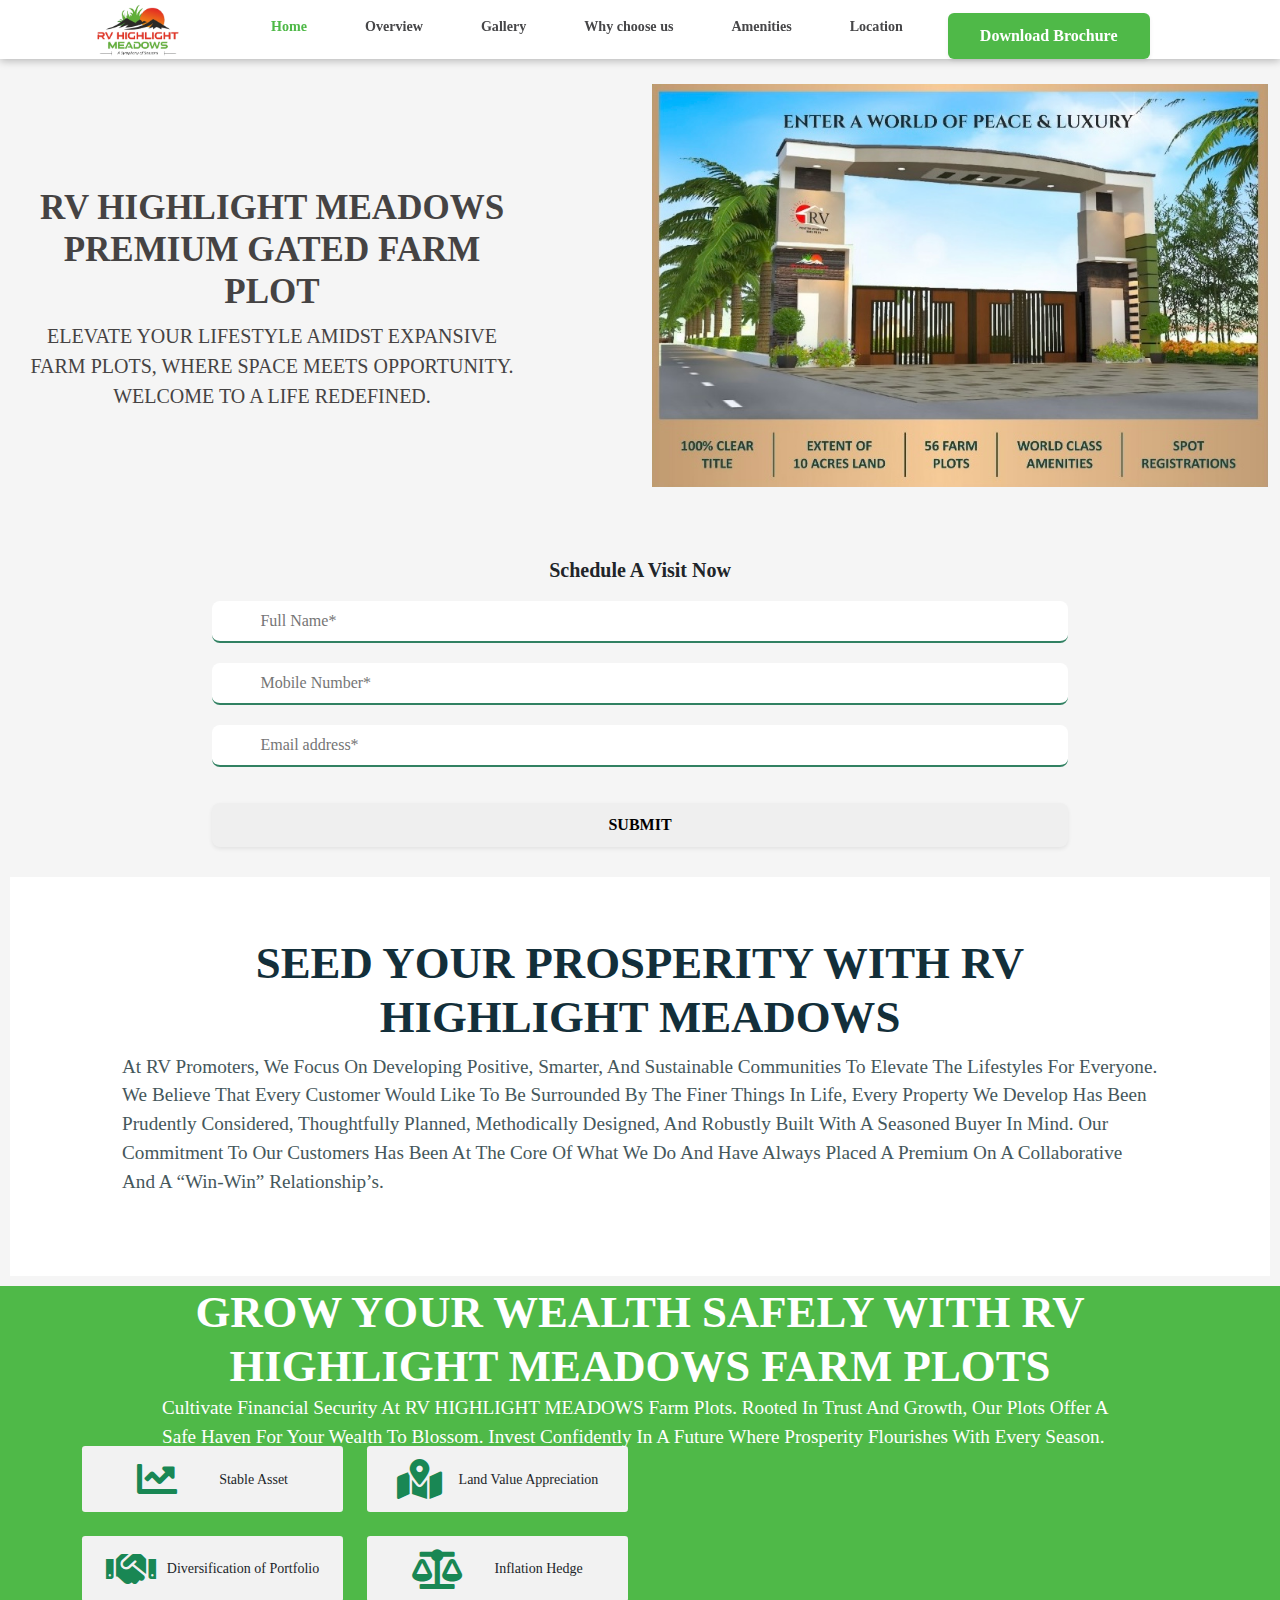
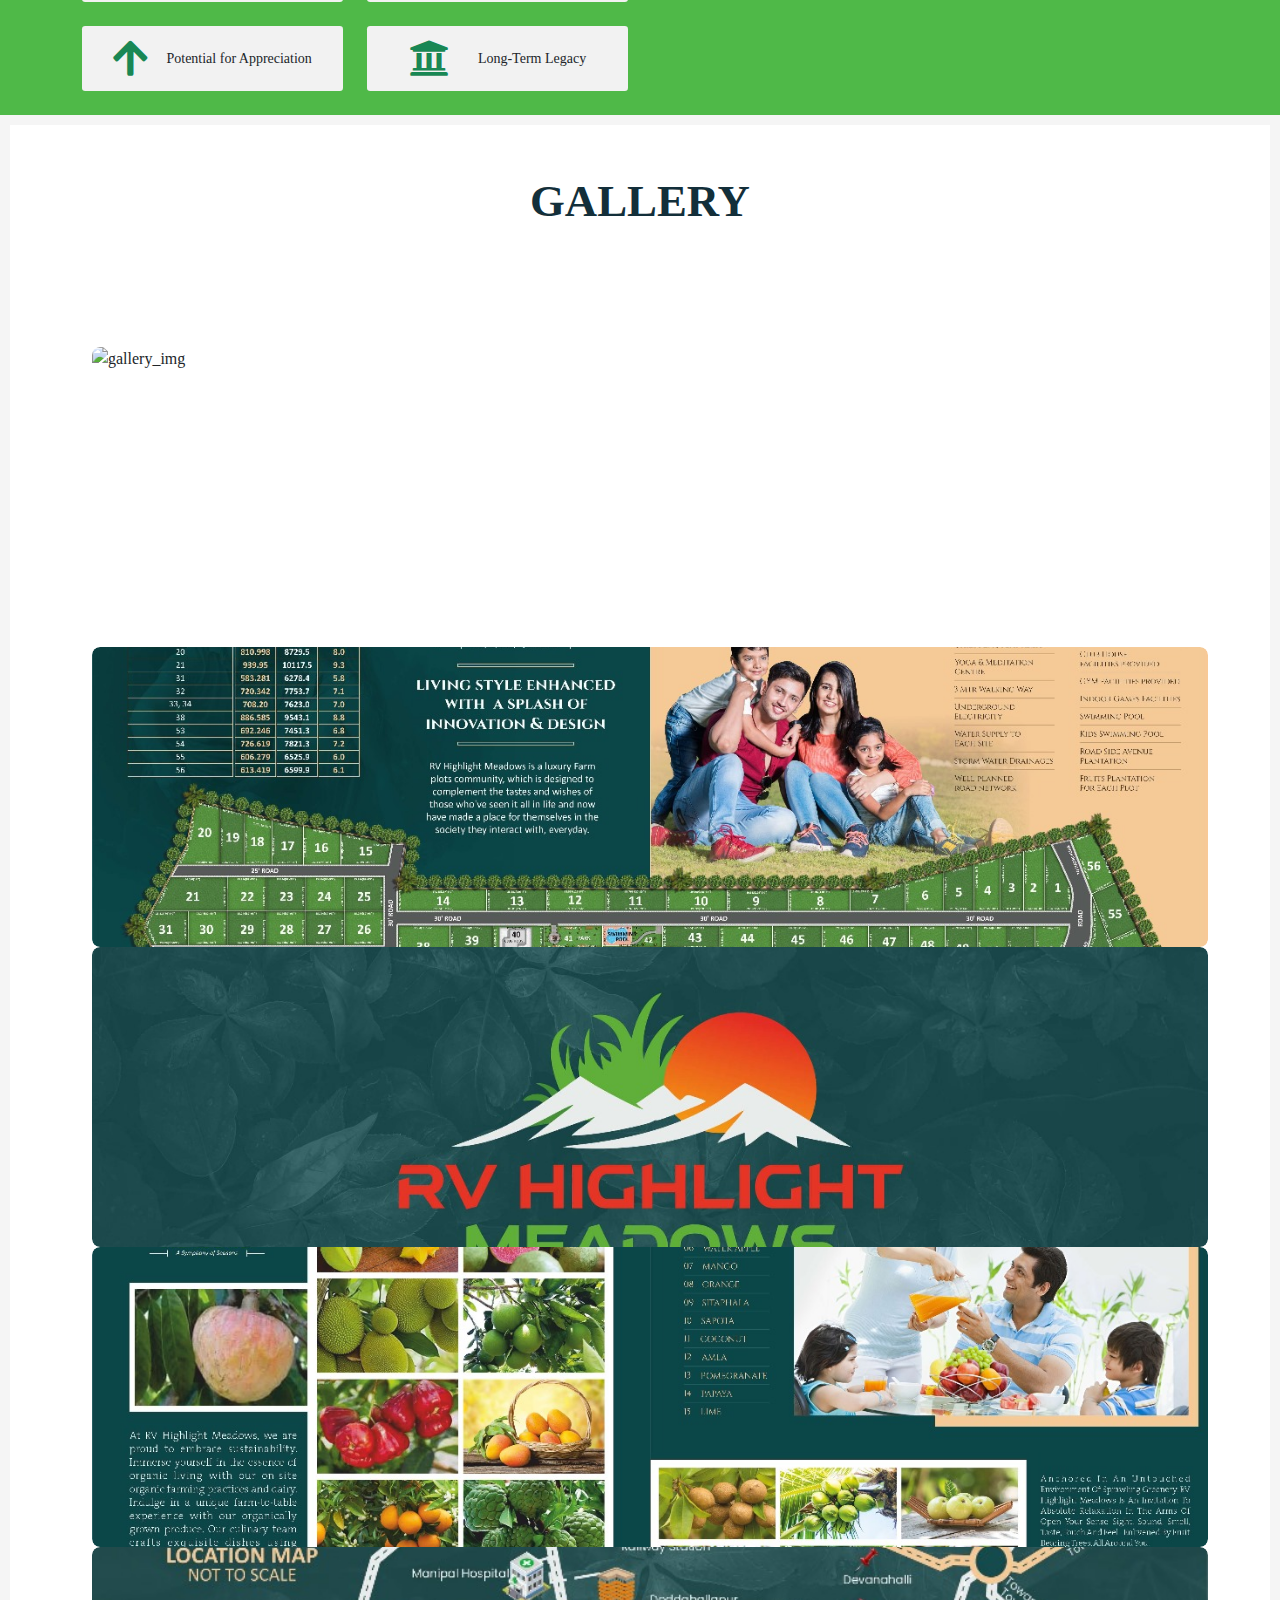
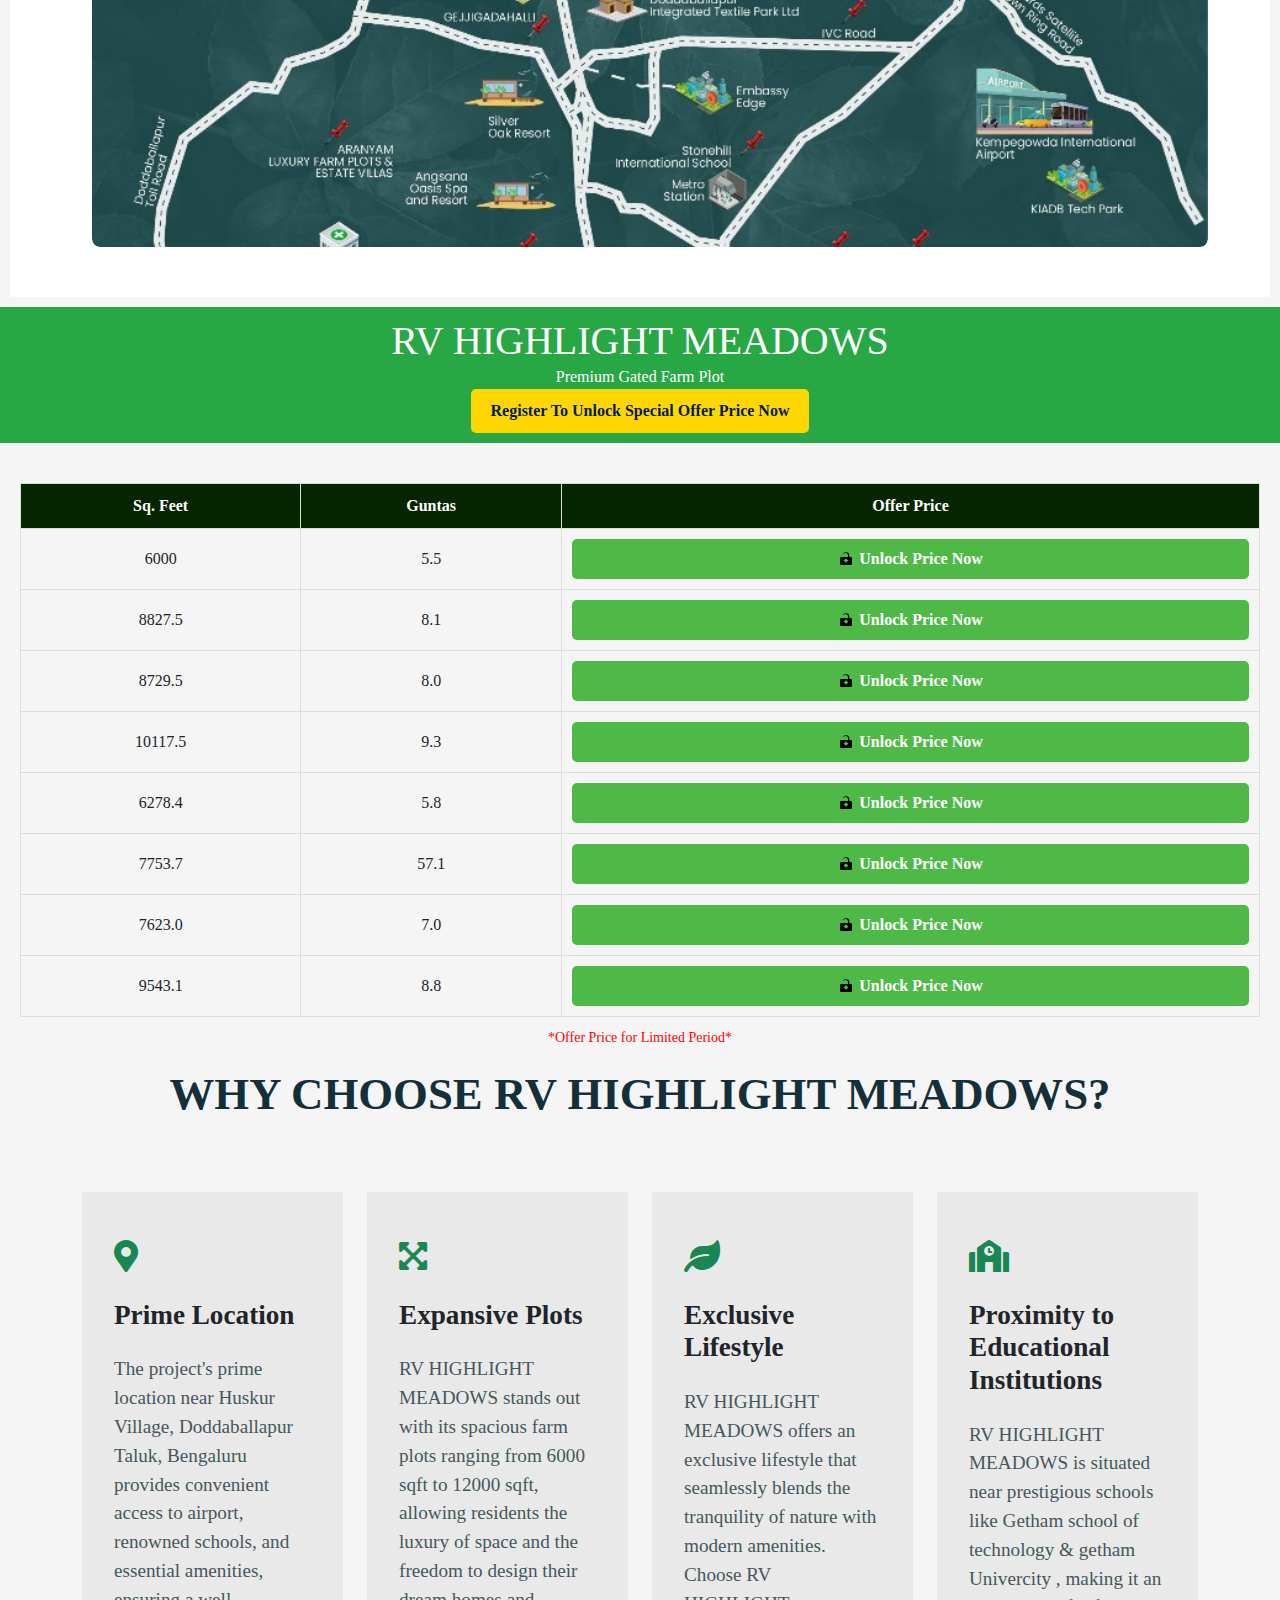
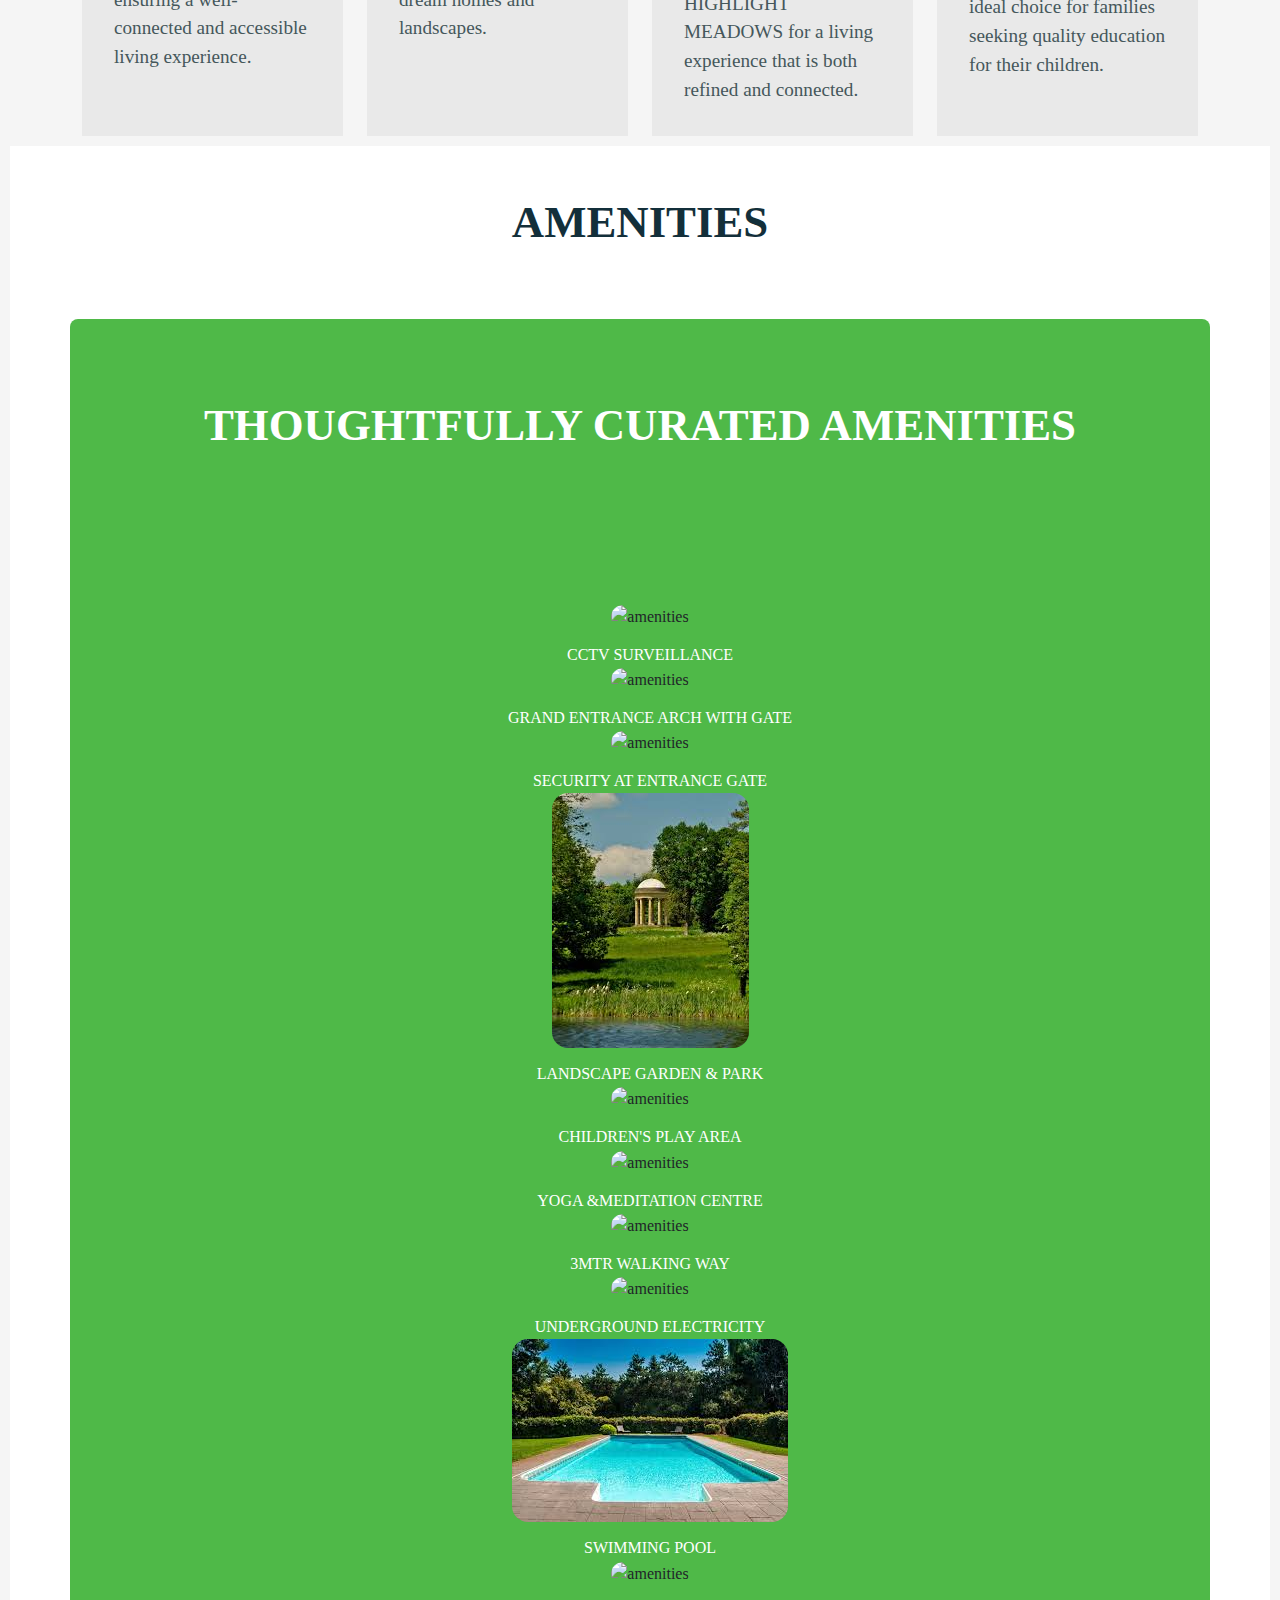
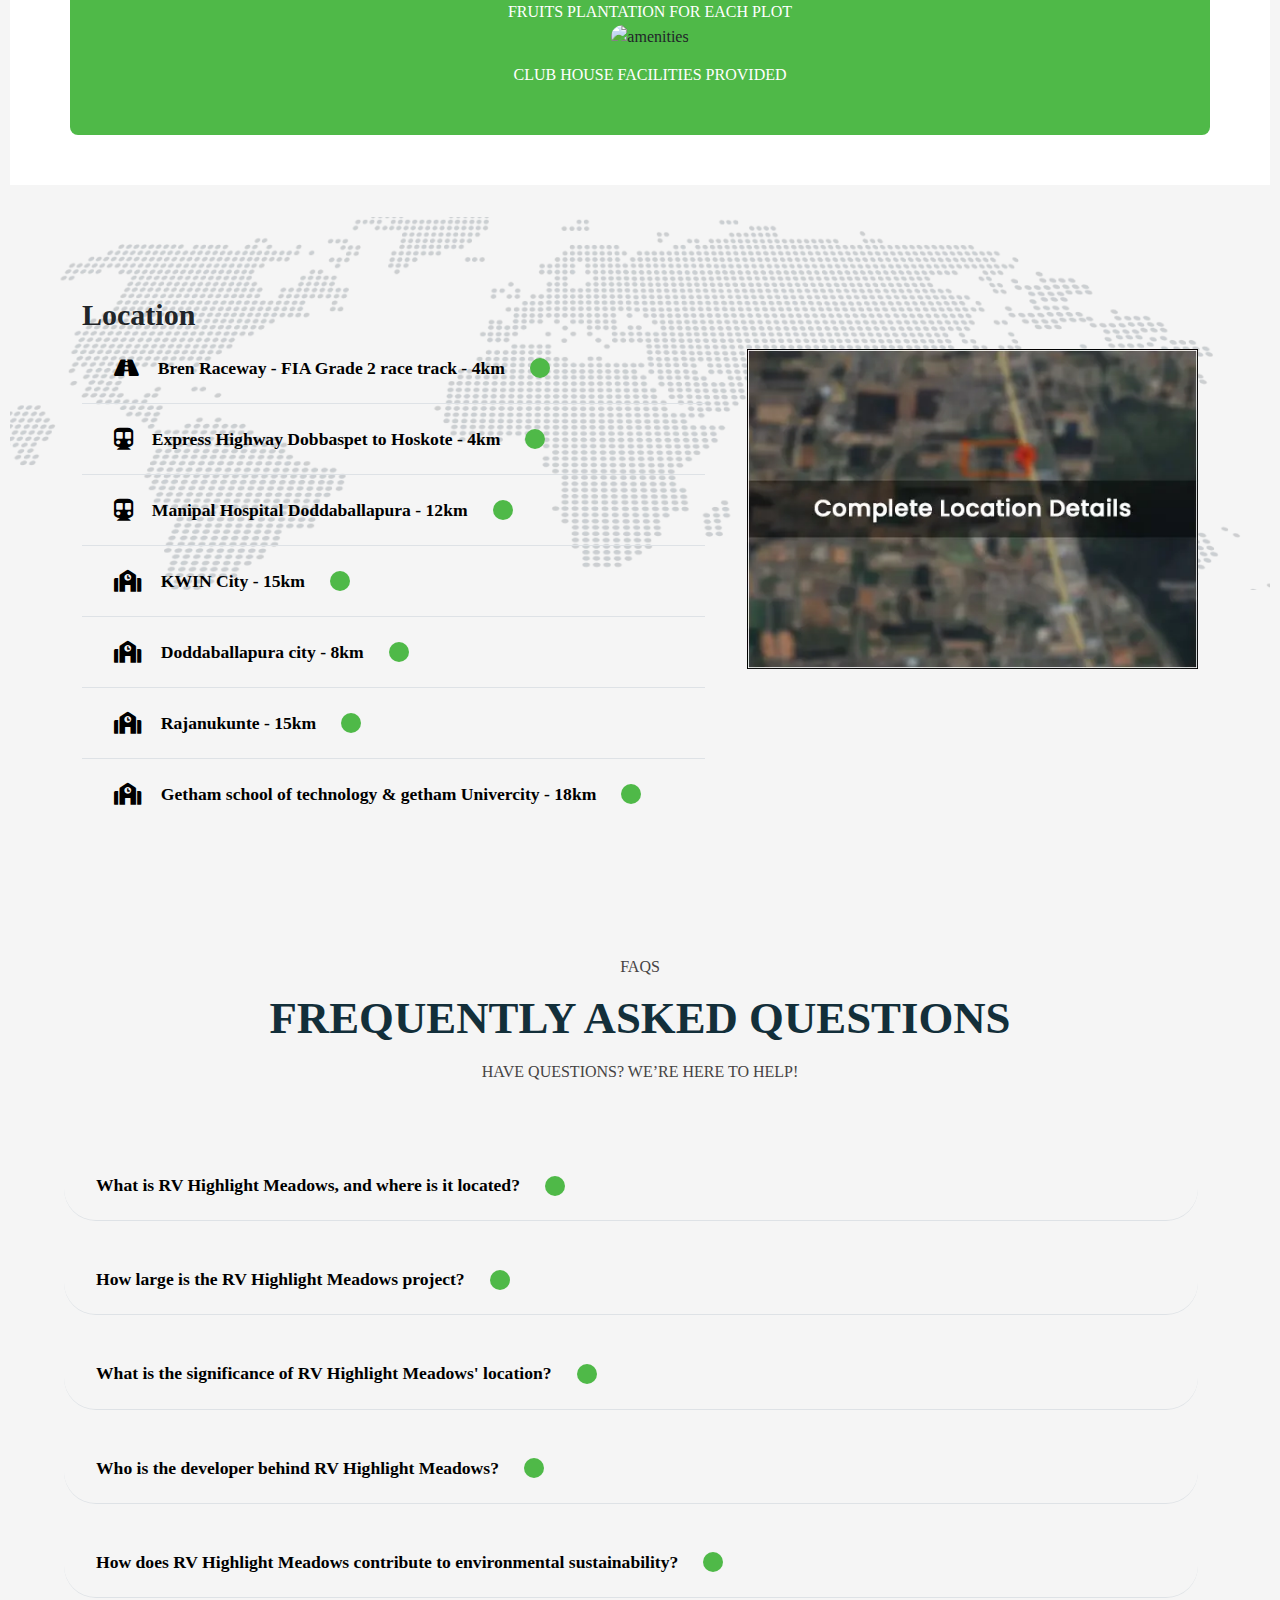
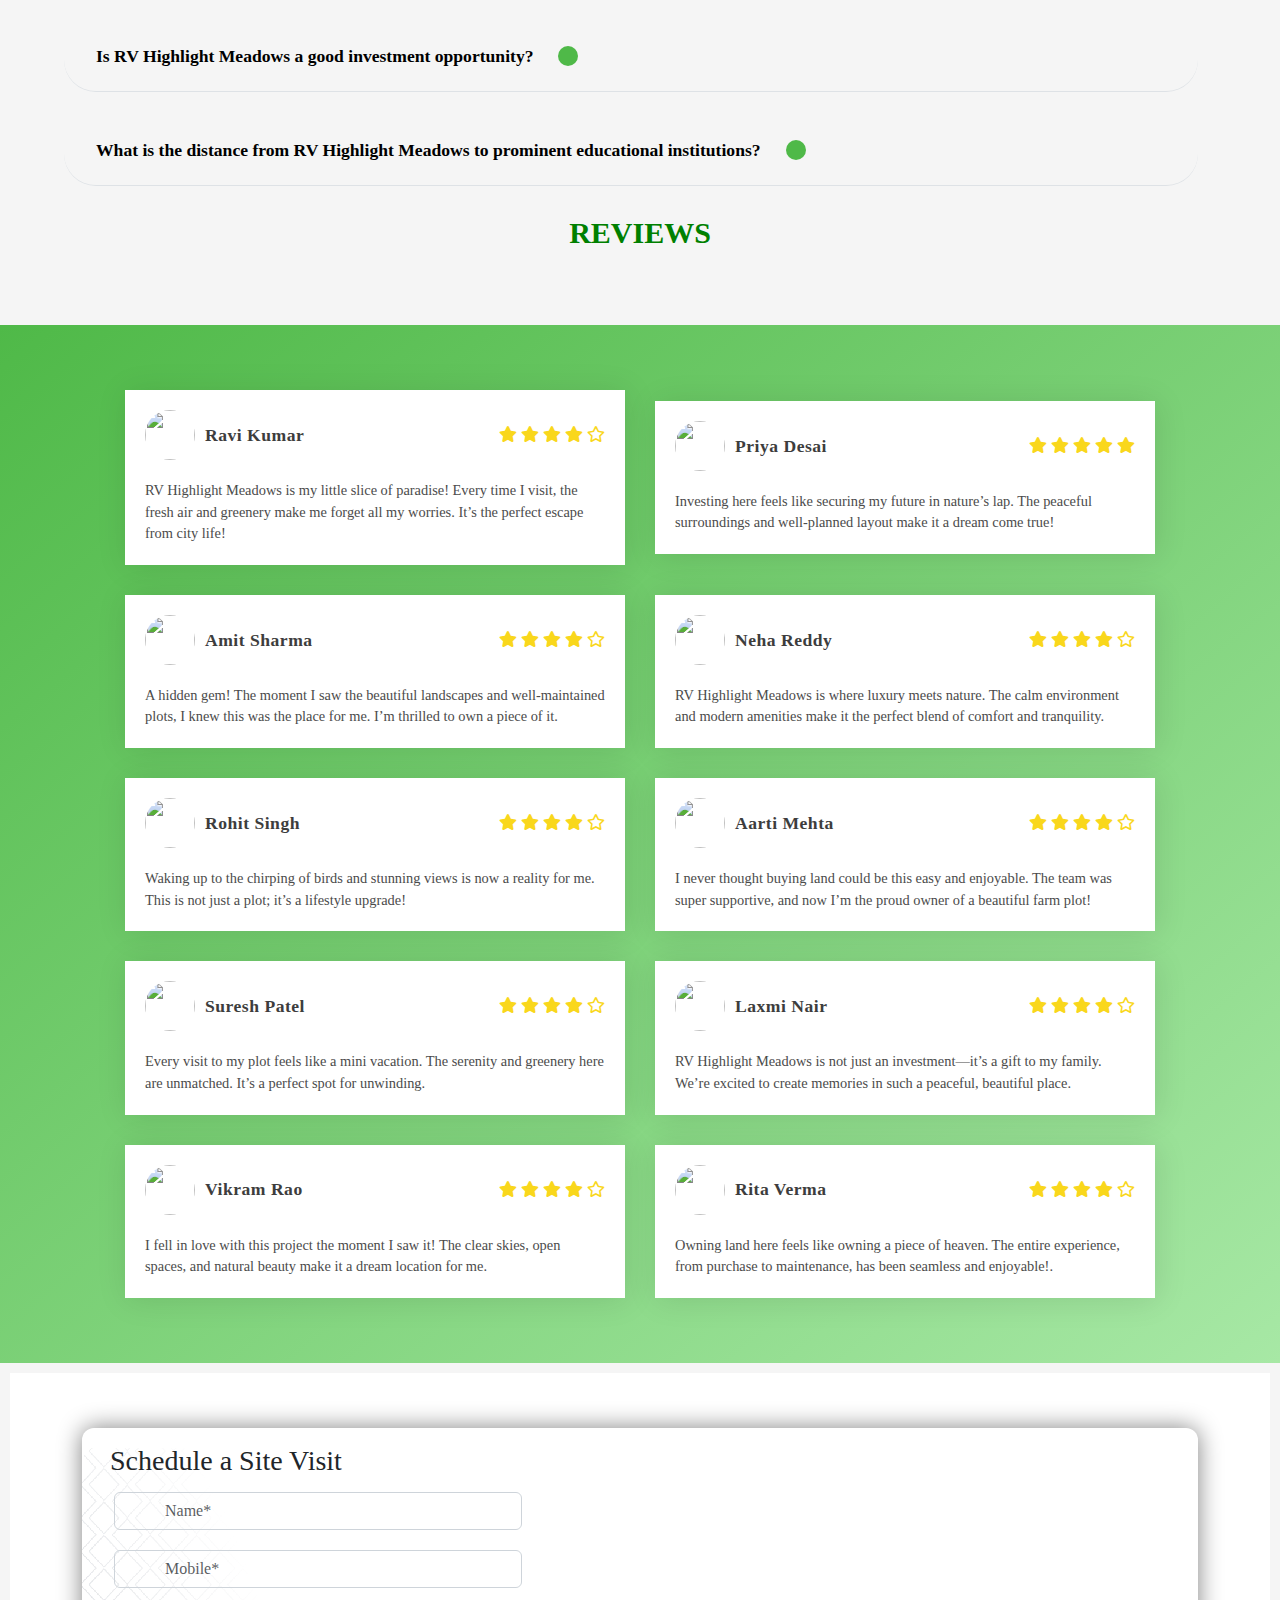
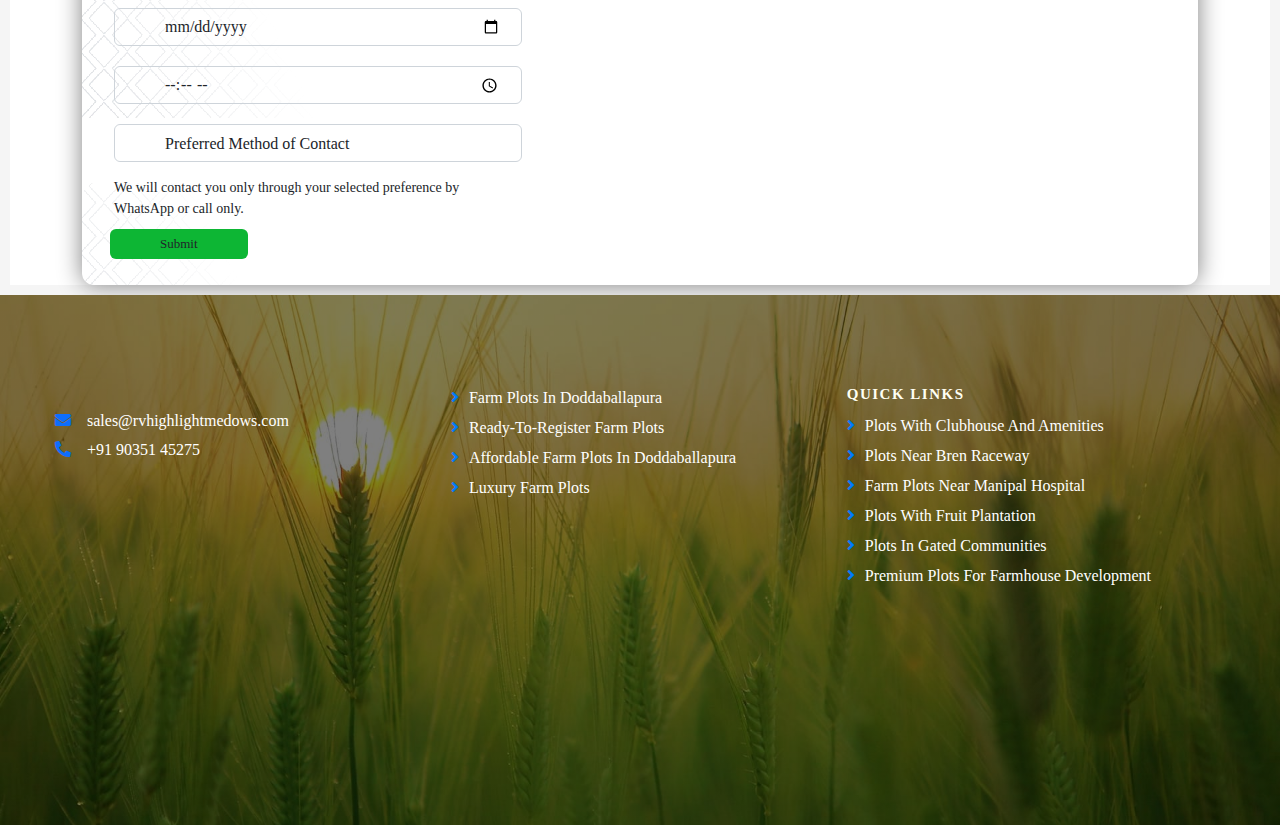
==== commit 415e7353: "kk" ====
--- a/index.html
+++ b/index.html
@@ -1416,10 +1416,9 @@
     </div>
 </section>
     <div class="pg-footer">
-      <footer class="footer">
-        <!-- <svg class="footer-wave-svg" xmlns="http://www.w3.org/2000/svg" viewBox="0 0 1200 100" preserveAspectRatio="none">
-          <path class="footer-wave-path" d="M851.8,100c125,0,288.3-45,348.2-64V0H0v44c3.7-1,7.3-1.9,11-2.9C80.7,22,151.7,10.8,223.5,6.3C276.7,2.9,330,4,383,9.8 c52.2,5.7,103.3,16.2,153.4,32.8C623.9,71.3,726.8,100,851.8,100z"></path>
-        </svg> -->
+      <!-- <footer class="footer"> -->
+        <footer class="footer" id="footer-background">
+      
         <div class="footer-content">
           <div class="footer-content-column">
             <div class="footer-logo">
--- a/assets/css/style.css
+++ b/assets/css/style.css
@@ -827,7 +827,7 @@
 .headinga h1{
   text-align: center;
     color: #454343;
-    font-size: 40px;
+    font-size: 35px;
     font-weight: 700;
     position: relative;
 
@@ -5544,4 +5544,23 @@
     color: #ffffff;
     background-color: #252525;
 }
-/* </style> */+/* </style> */
+#footer-background {
+  /* background-image: url('../footer.jpeg'); */
+  background-image: url('../images/contact/footer.jpeg');
+  background-size: cover; /* Ensures the image covers the entire footer */
+  background-position: center; /* Centers the image */
+  background-repeat: no-repeat; /* Prevents the image from repeating */
+  color: white; /* Ensures text is readable */
+  padding: 20px; /* Adds padding for better spacing */
+  /* opacity: .5; */
+    background-color: #000;
+}
+#footer-background {
+  background-image: linear-gradient(rgba(0, 0, 0, 0.5), rgba(0, 0, 0, 0.5)), url('../images/contact/footer.jpeg');
+  background-size: cover; /* Ensures the image covers the entire footer */
+  background-position: center; /* Centers the image */
+  background-repeat: no-repeat; /* Prevents the image from repeating */
+  color: white; /* Ensures text is readable */
+  padding: 20px; /* Adds padding for better spacing */
+}
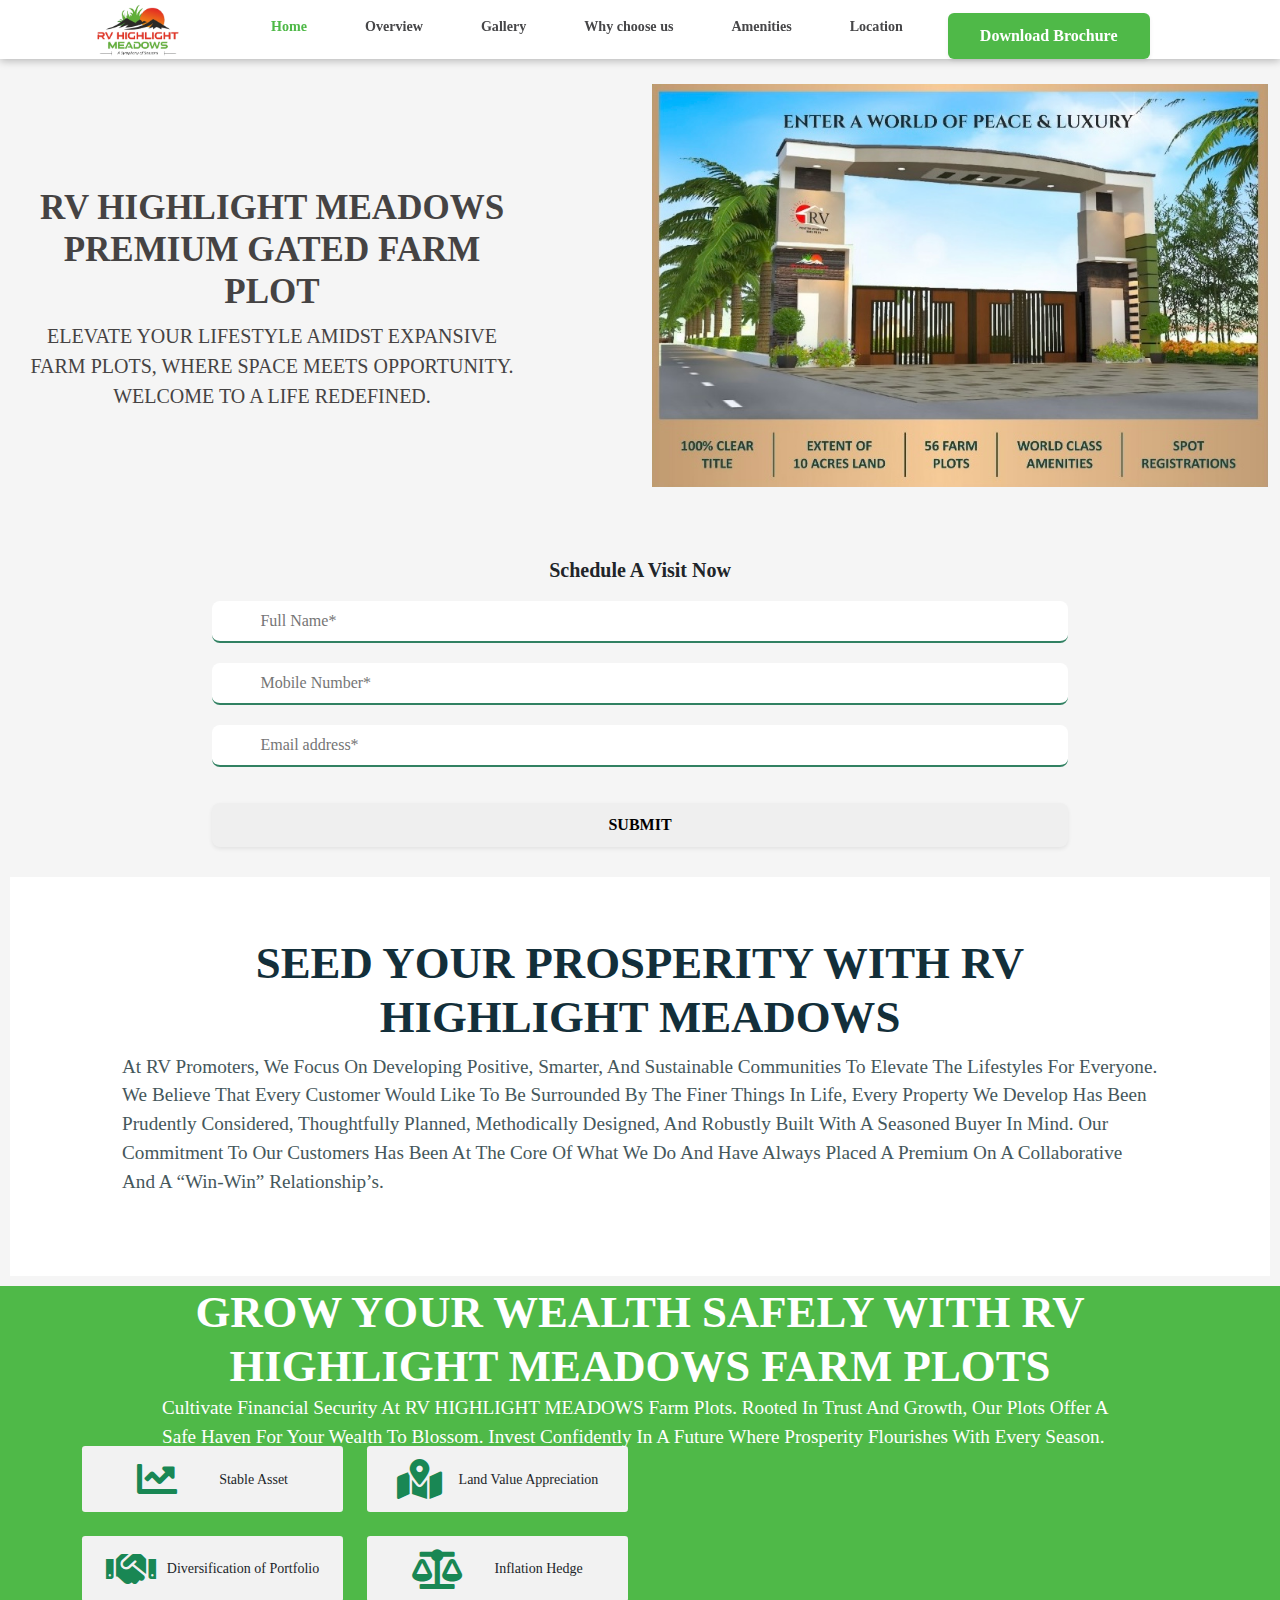
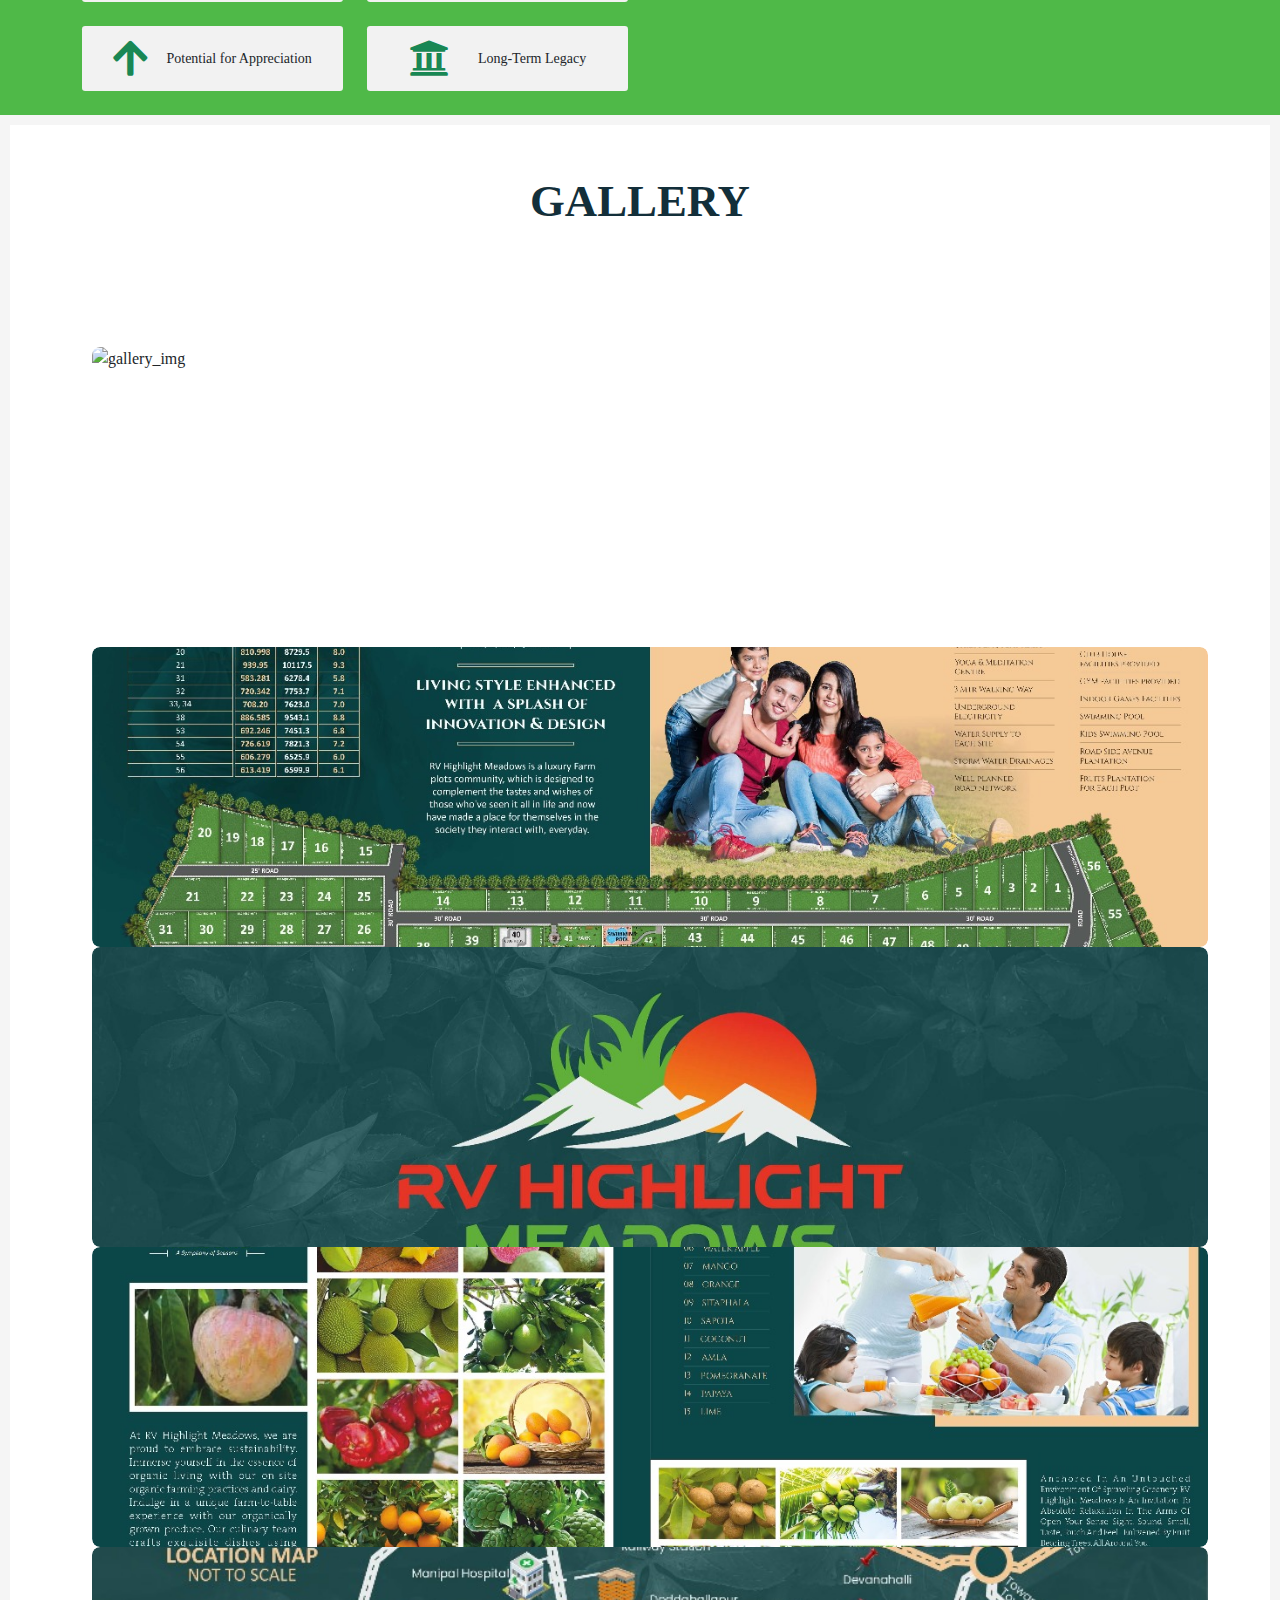
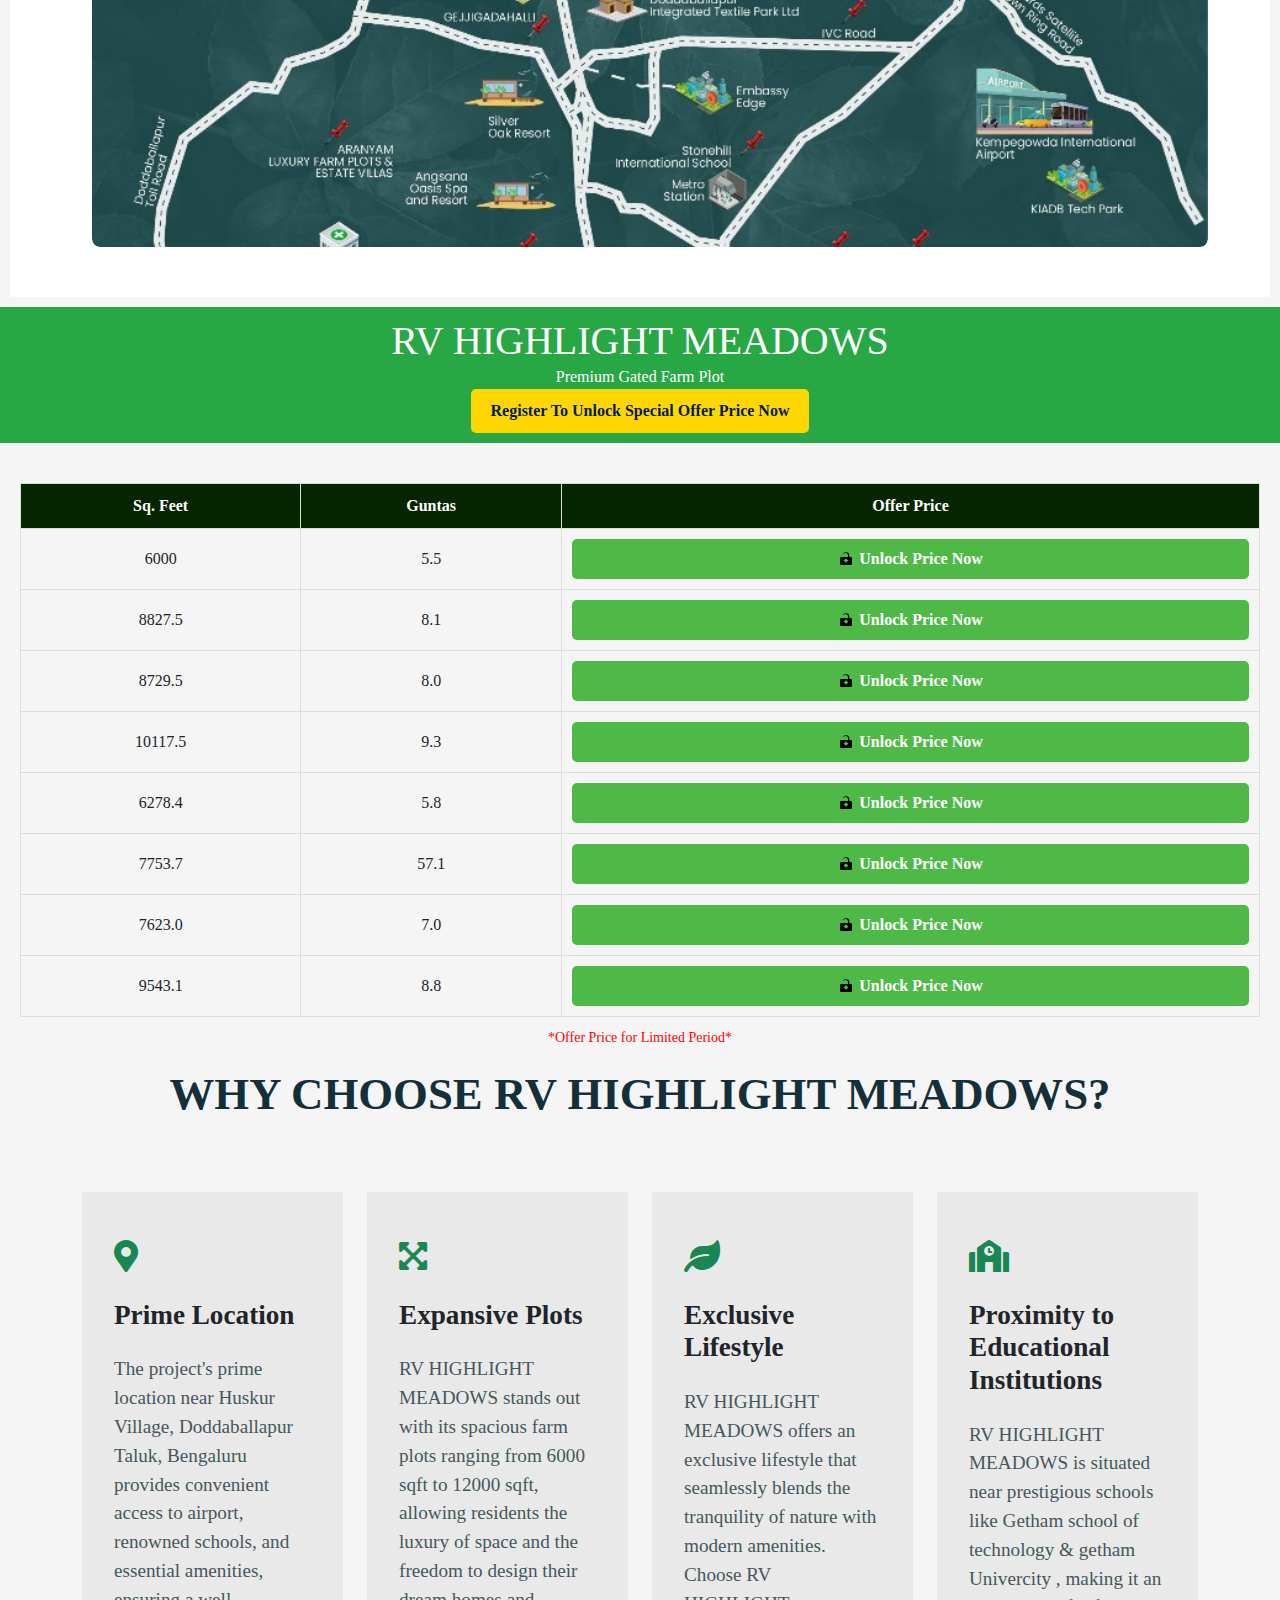
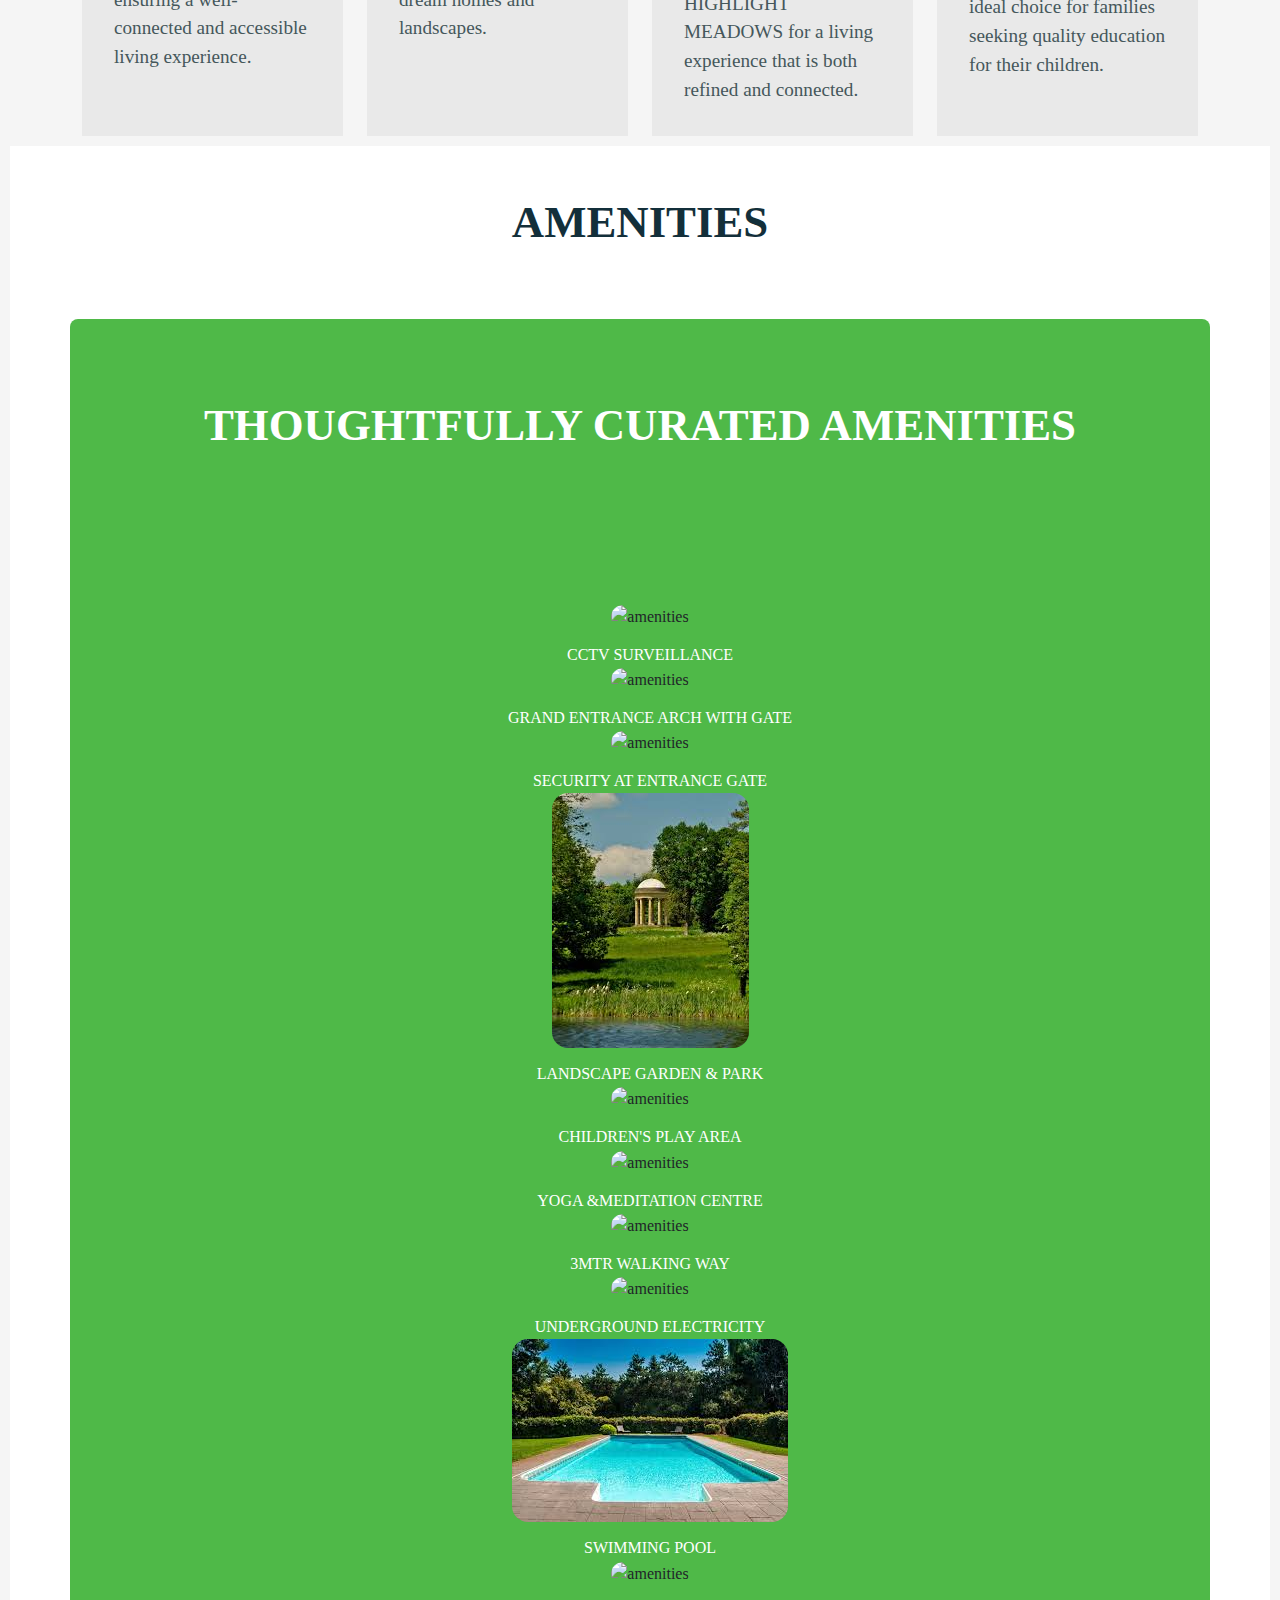
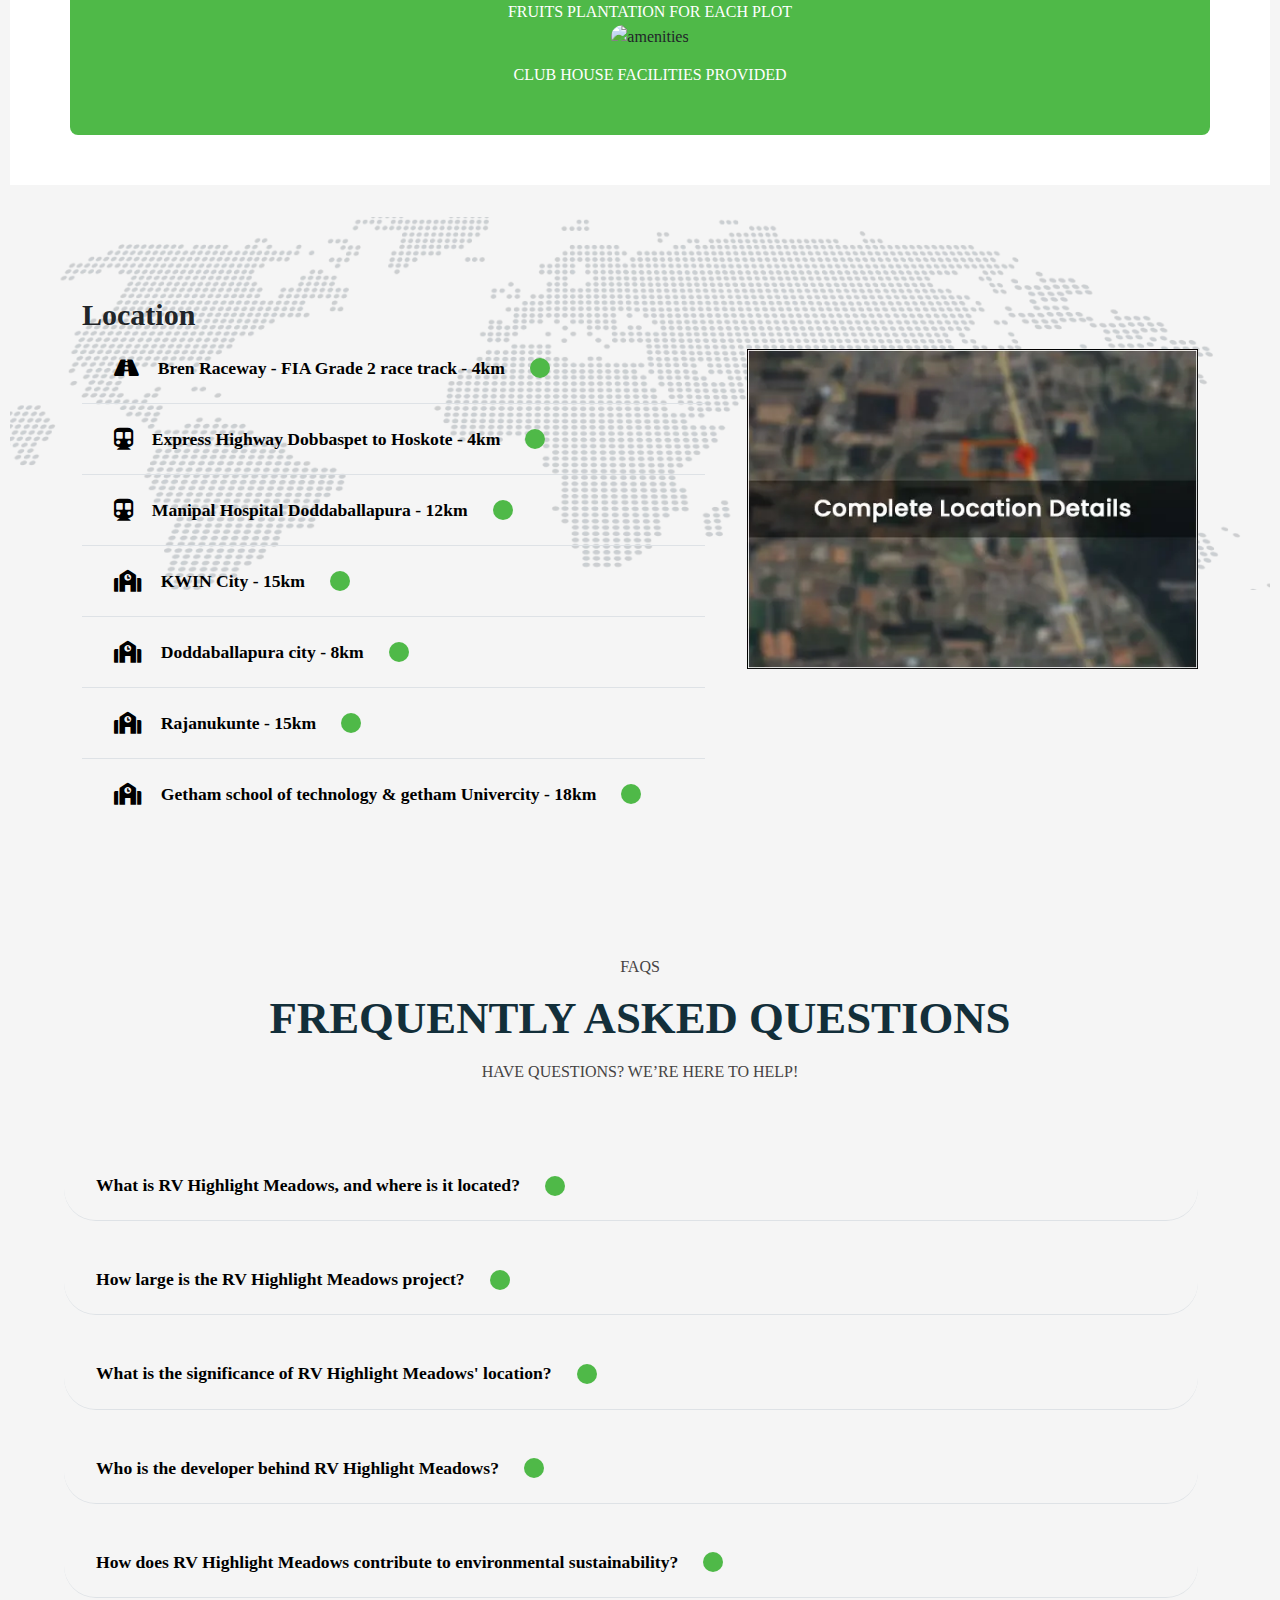
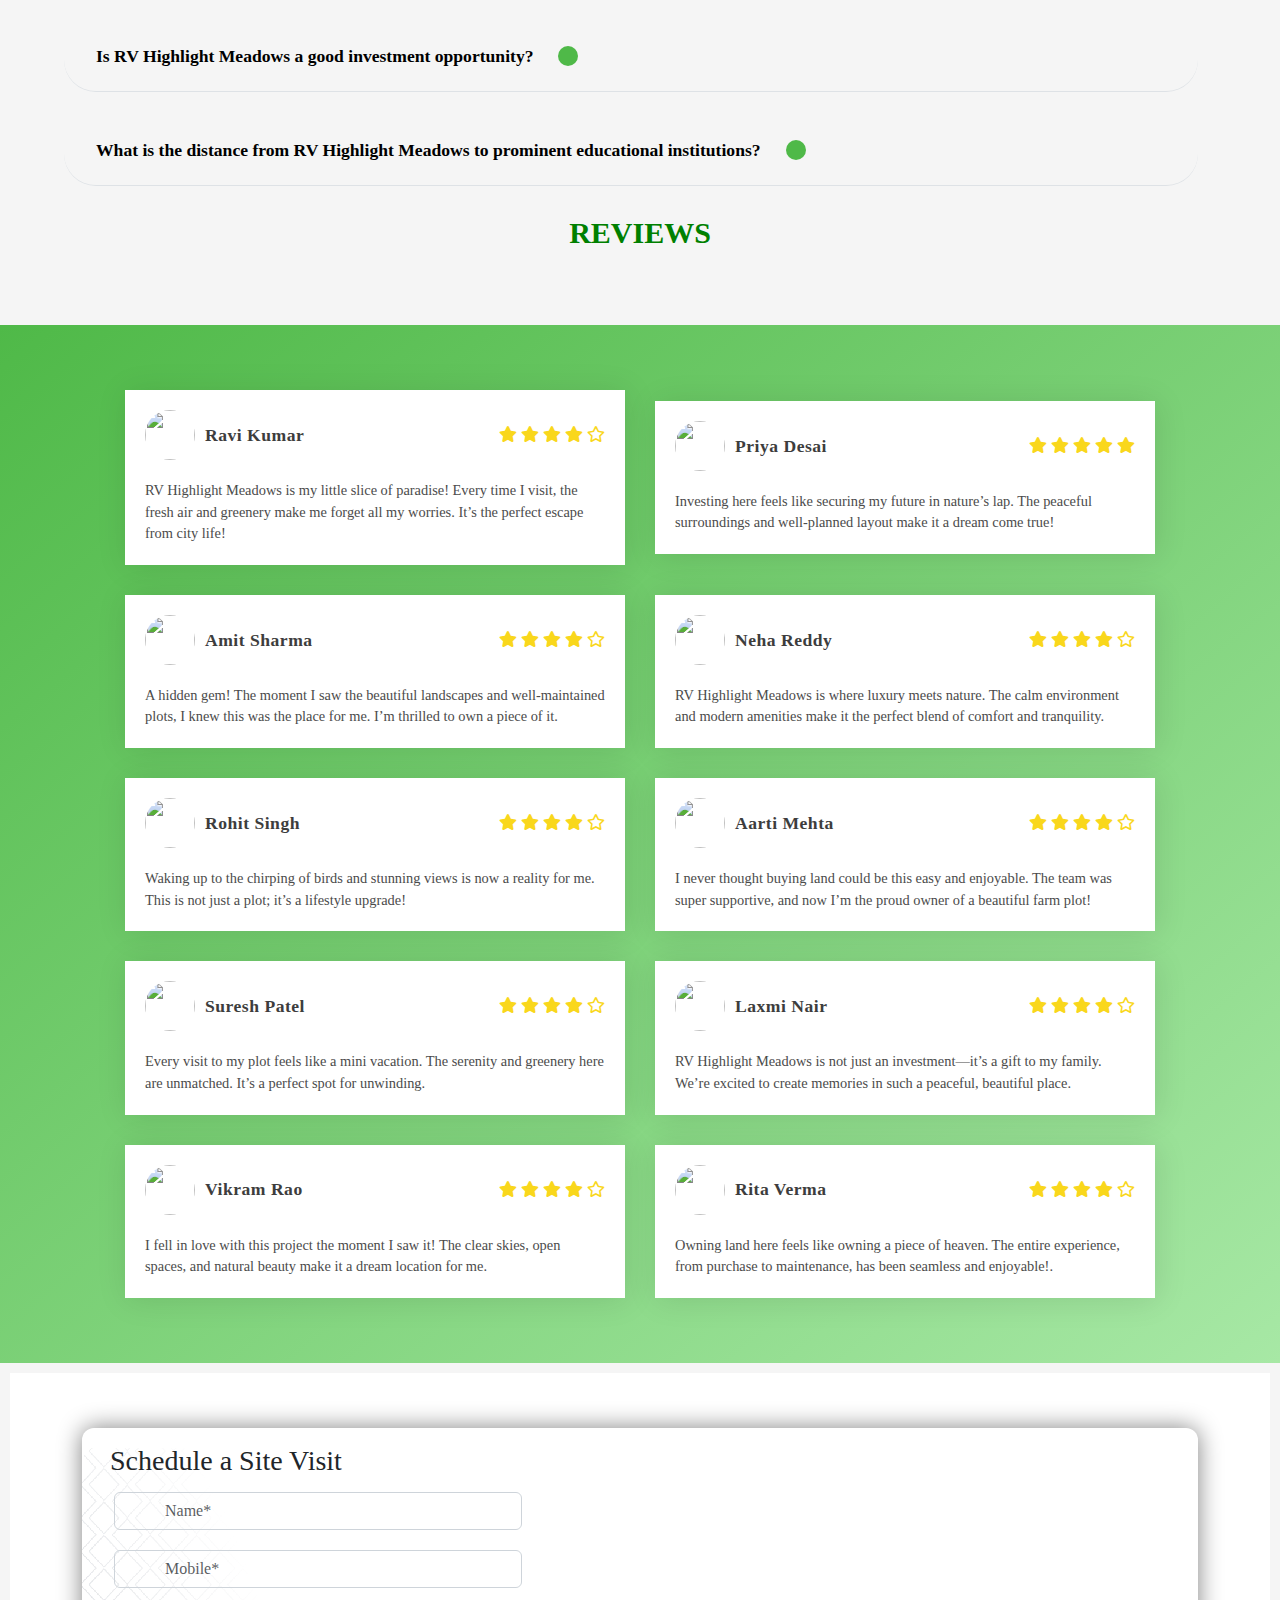
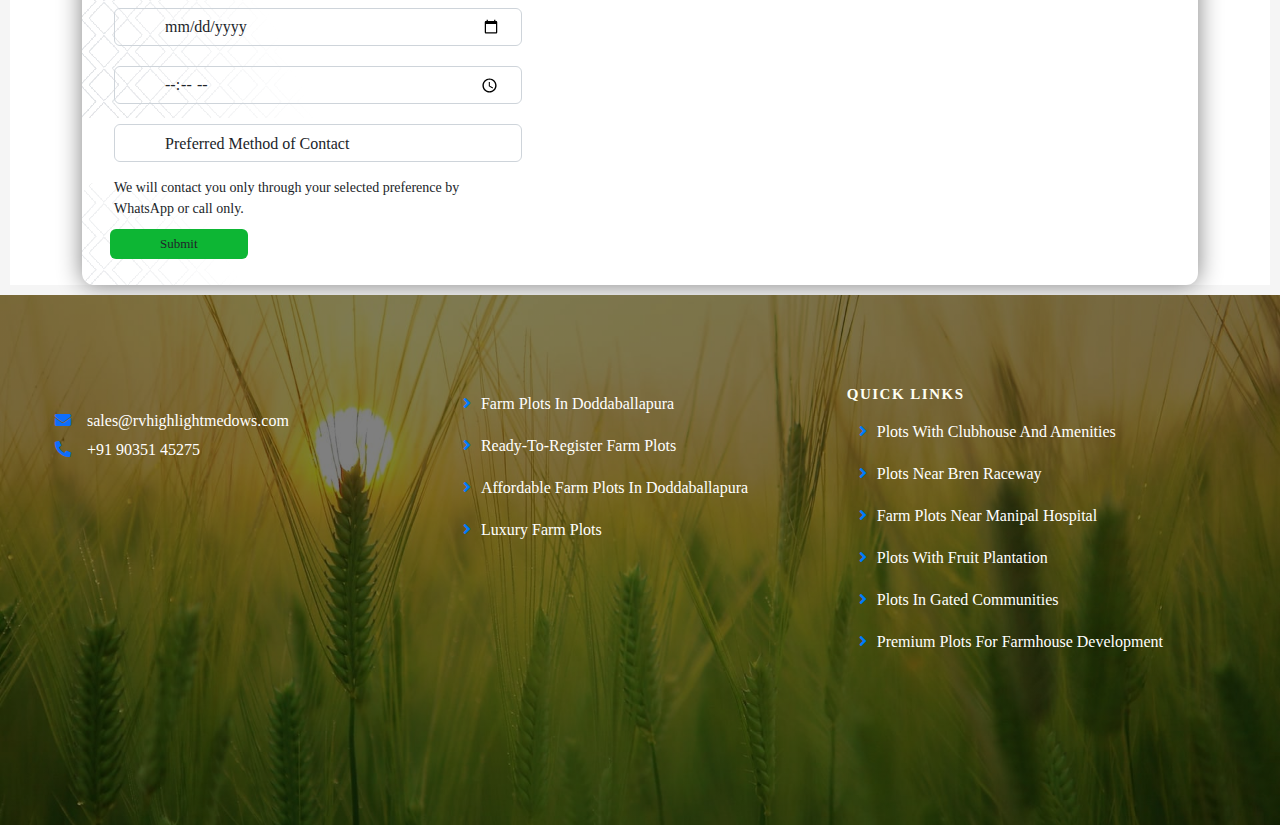
==== commit fdd87fdf: "Update index.html" ====
--- a/index.html
+++ b/index.html
@@ -1542,7 +1542,7 @@
             <div class="row align-items-center">
                 <div class="col-lg-12">
                     <div class="text-center text-white fs-5">
-                        <p>Get Info Through WhatsApp</p>
+                        <p>Quick Info</p>
                     </div>
                     <div id="contactForm" name="contactForm" class="mt-3">
                         <div class="enq_form">
--- a/assets/css/style.css
+++ b/assets/css/style.css
@@ -4957,7 +4957,7 @@
 .footer .btn.btn-link {
   display: block;
   margin-bottom: 5px;
-  padding: 0;
+  /* padding: 0; */
   text-align: left;
   color: white;
   font-weight: normal;
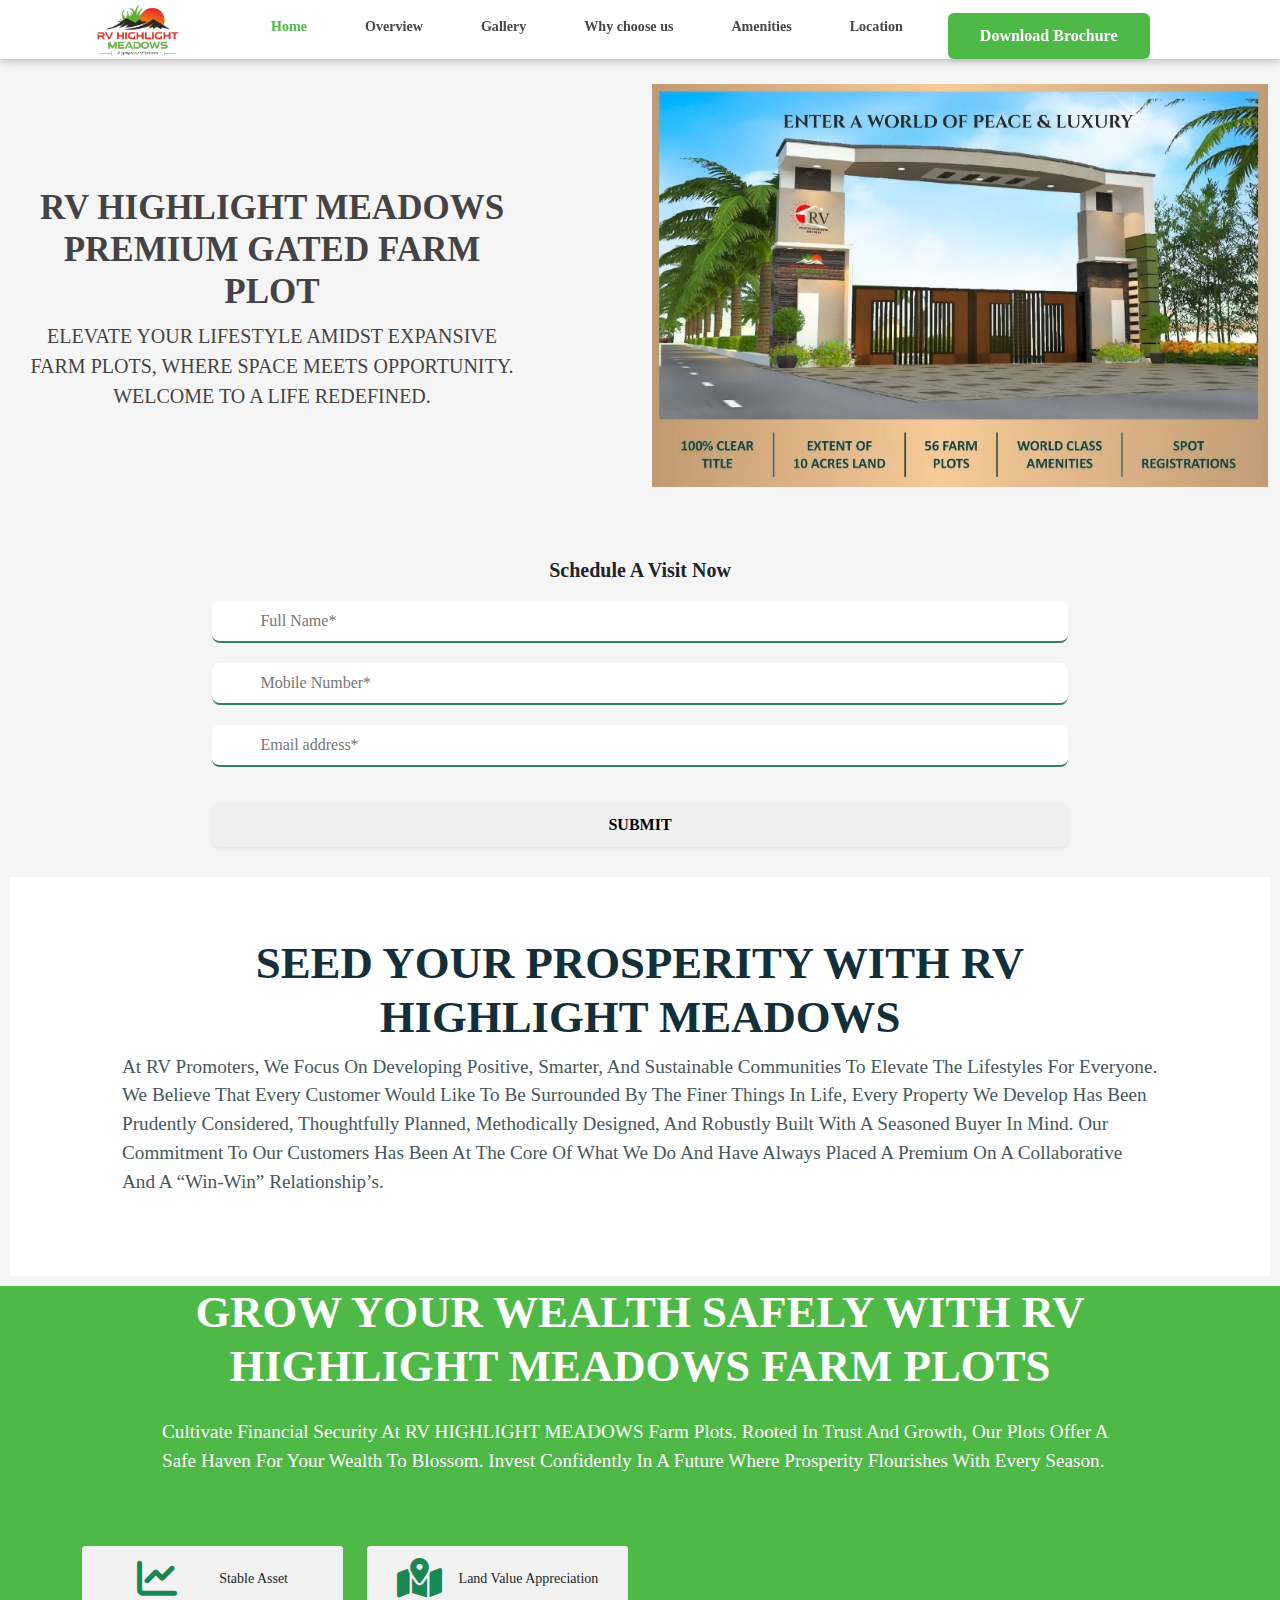
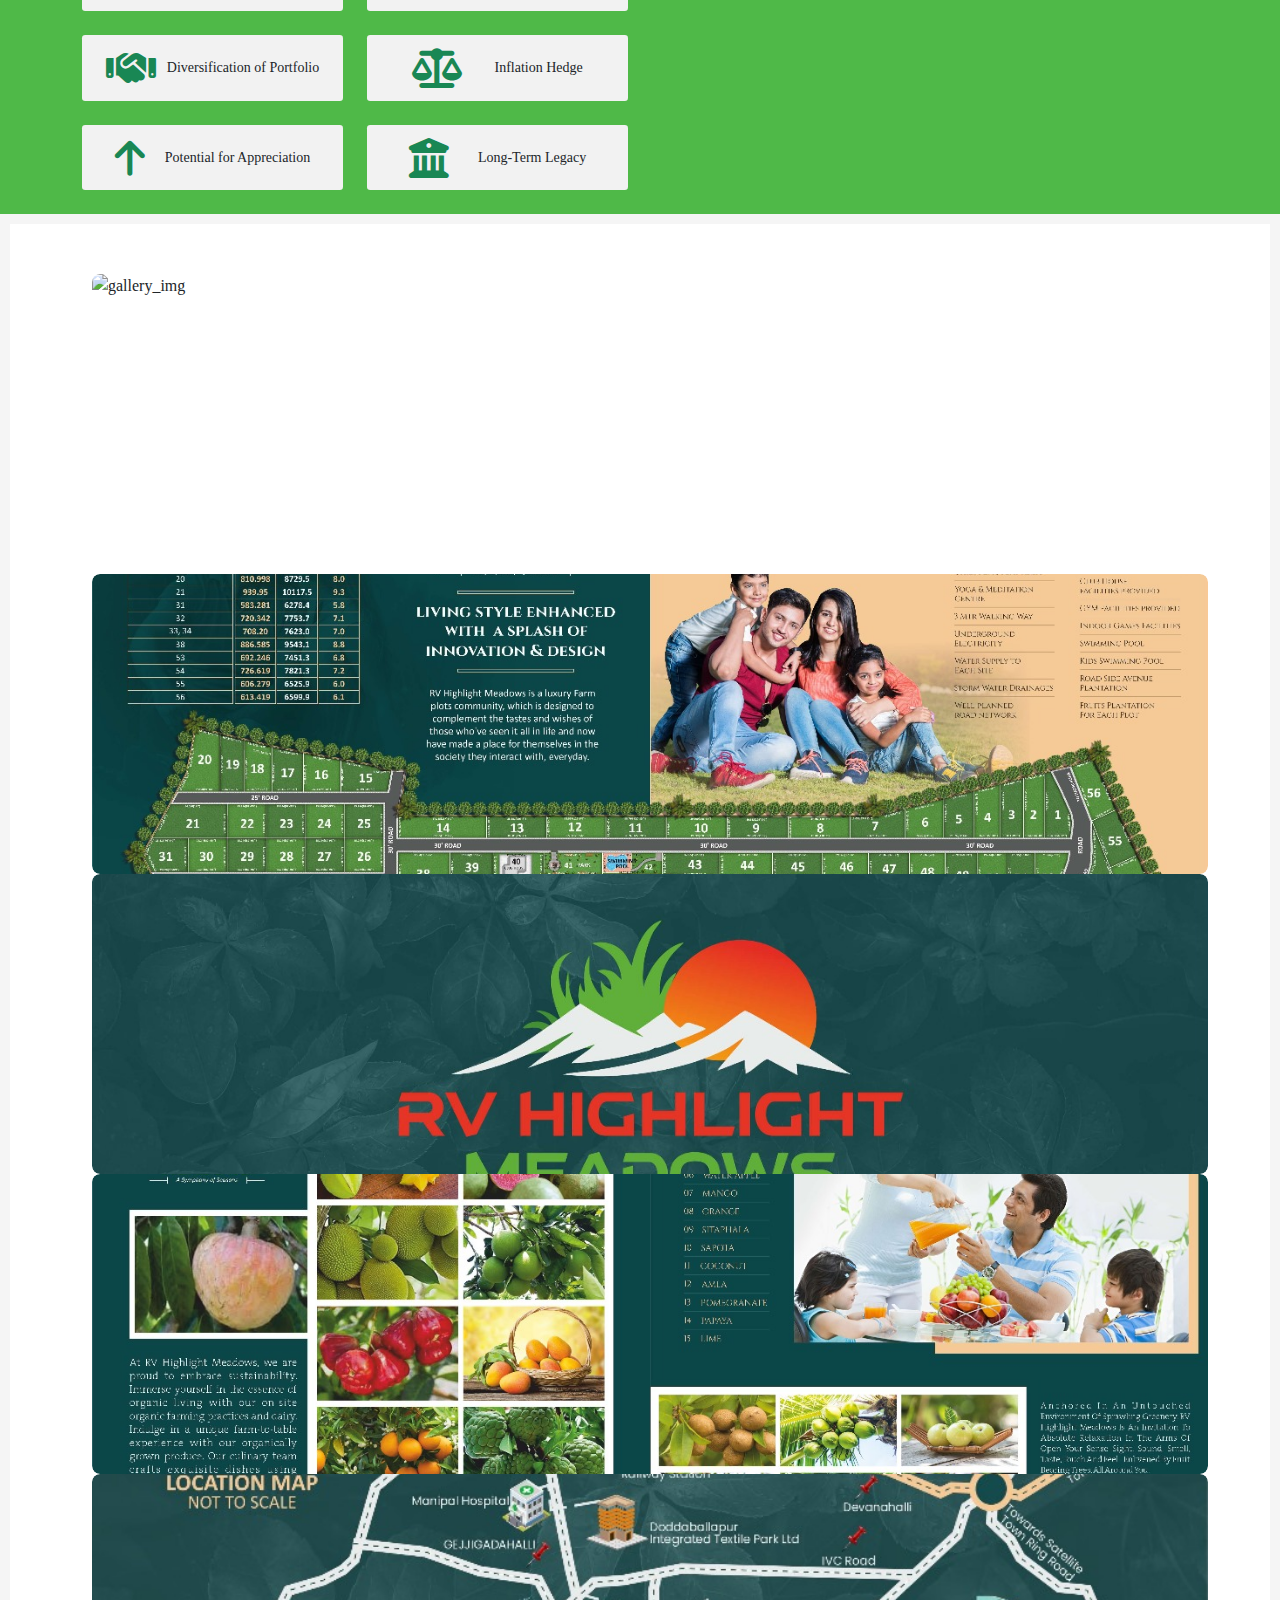
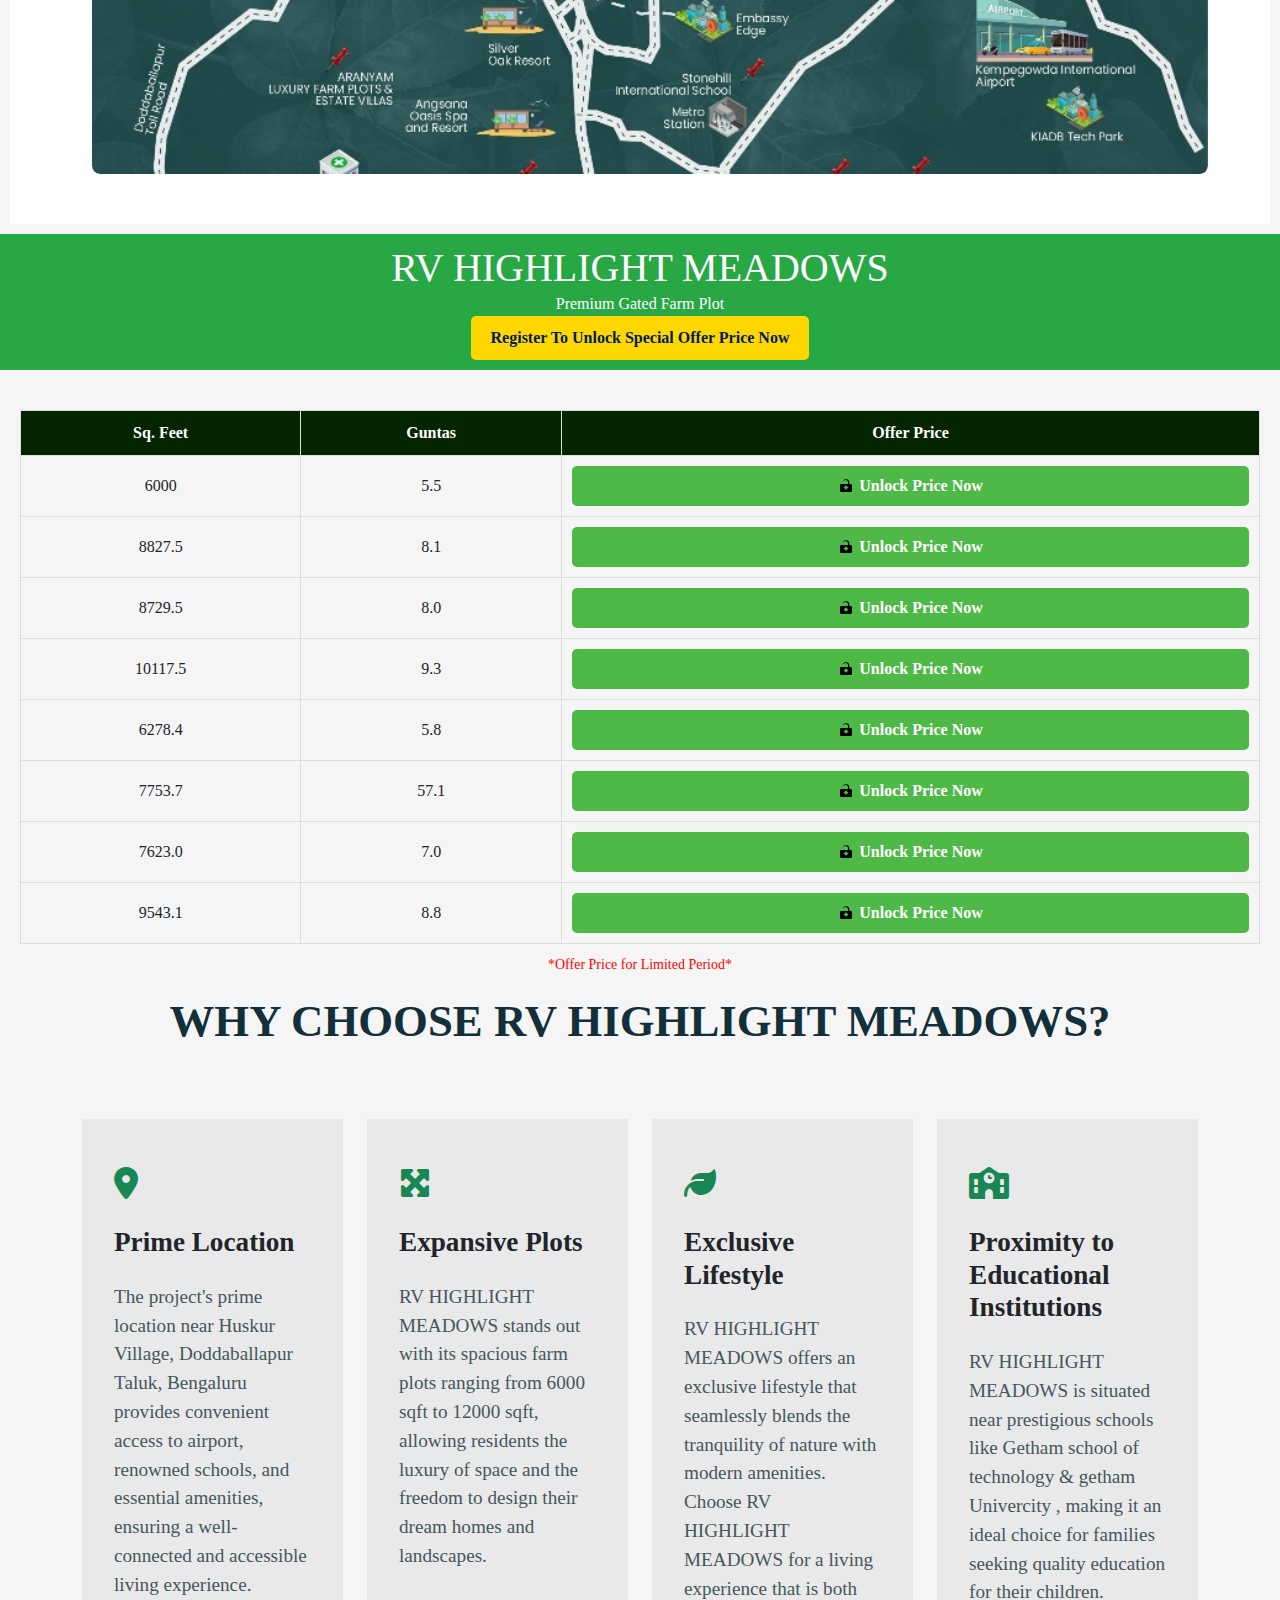
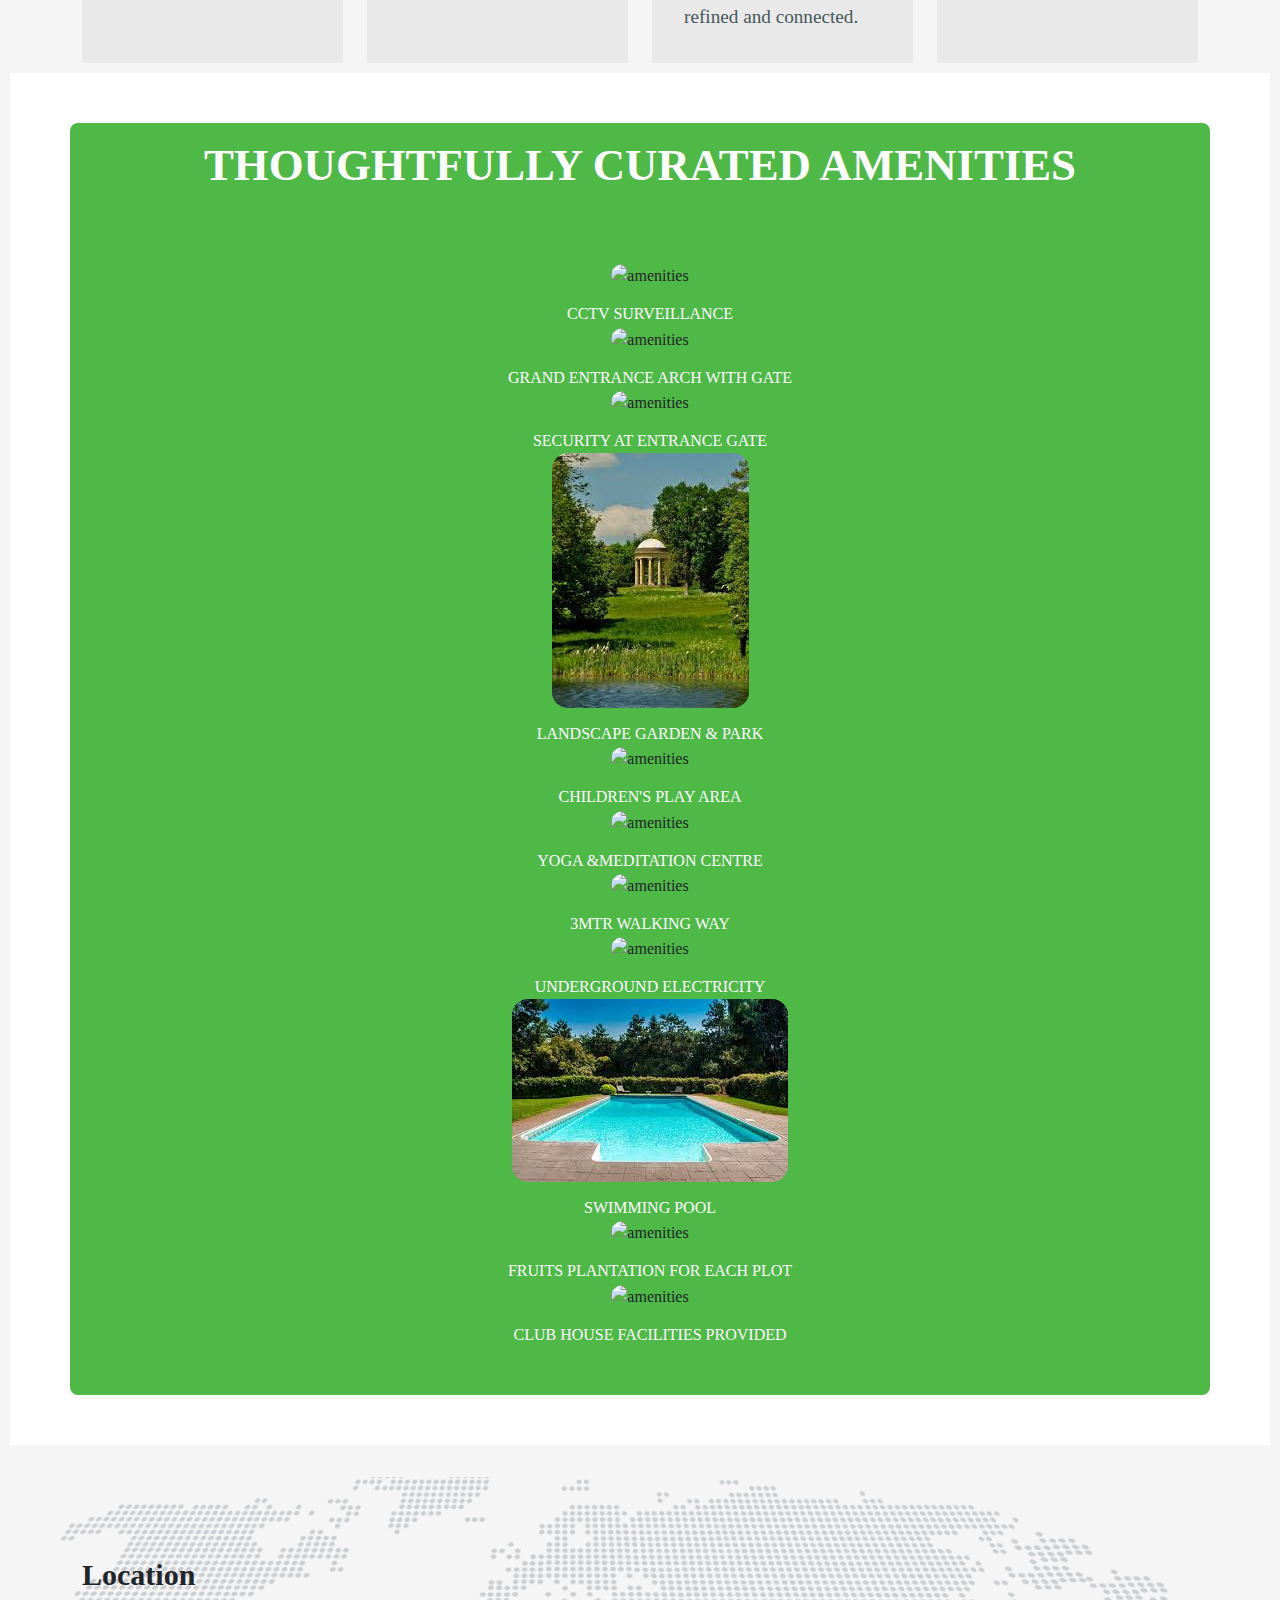
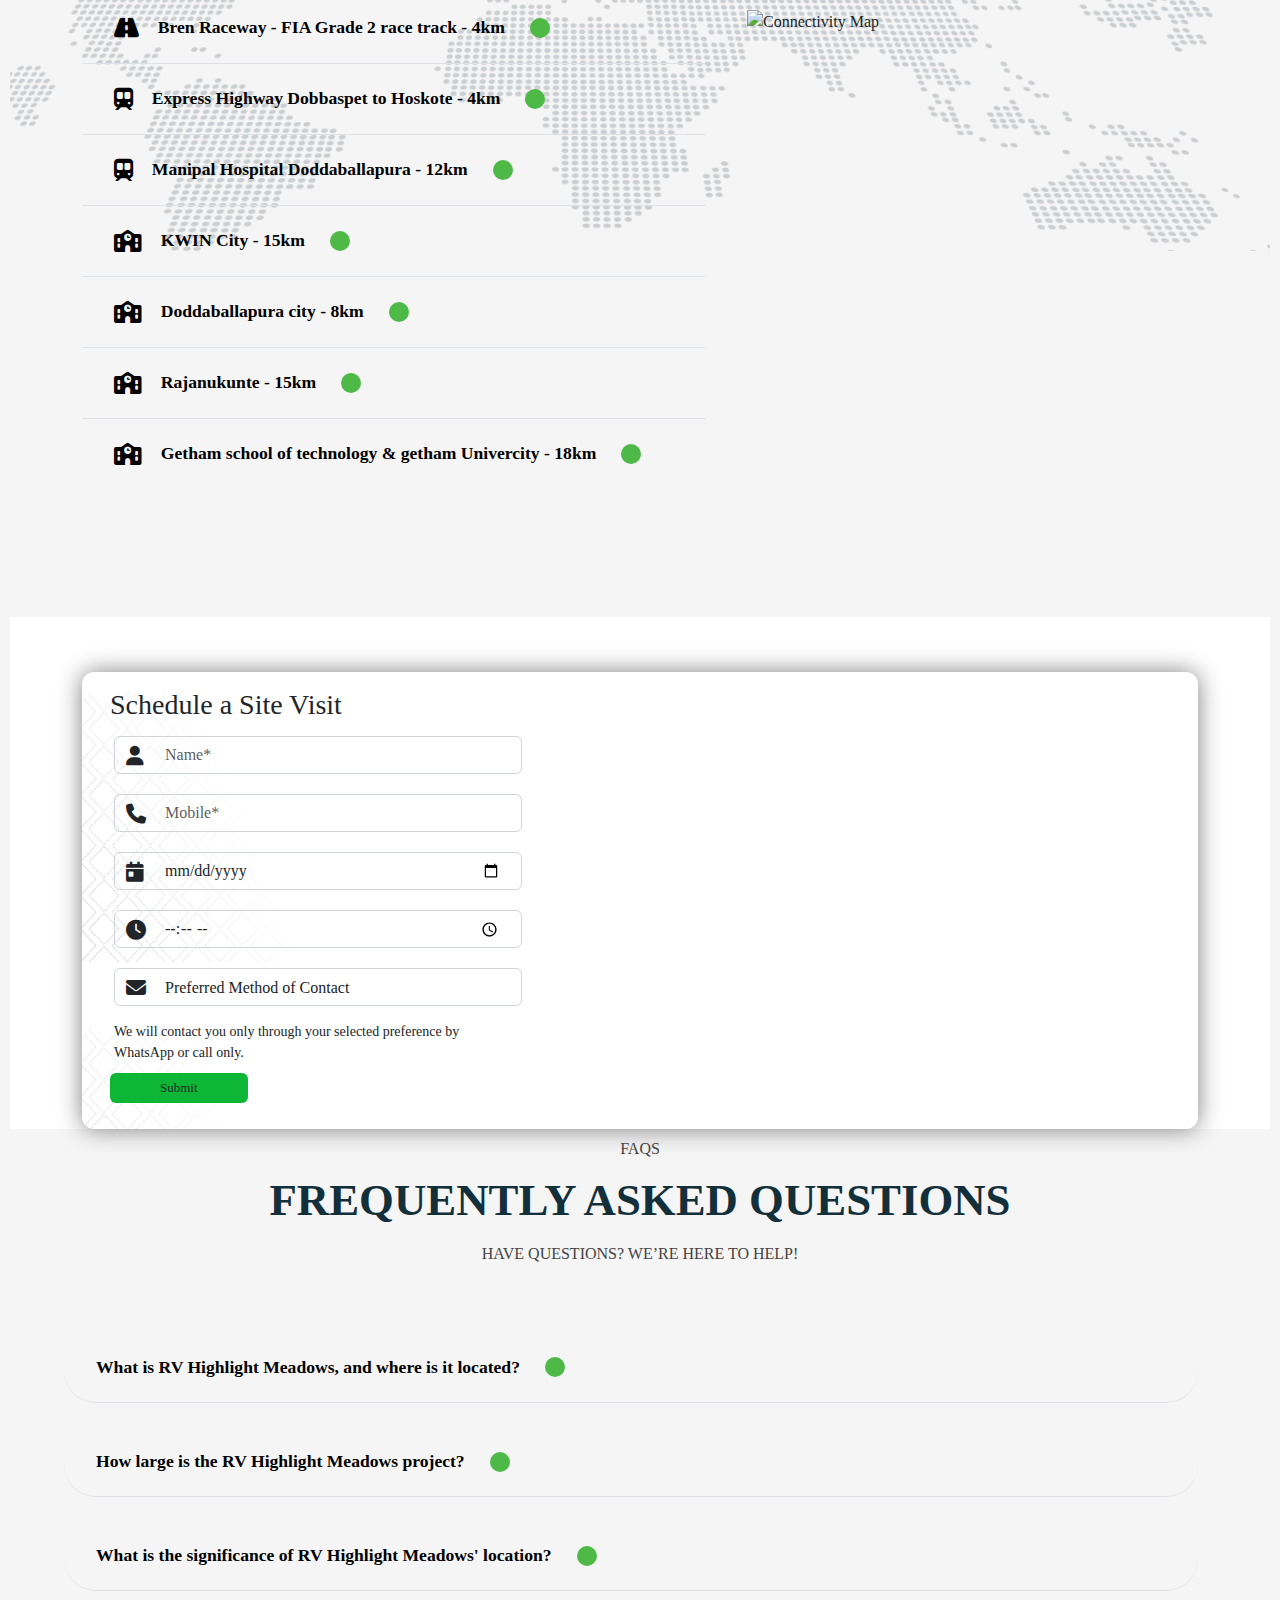
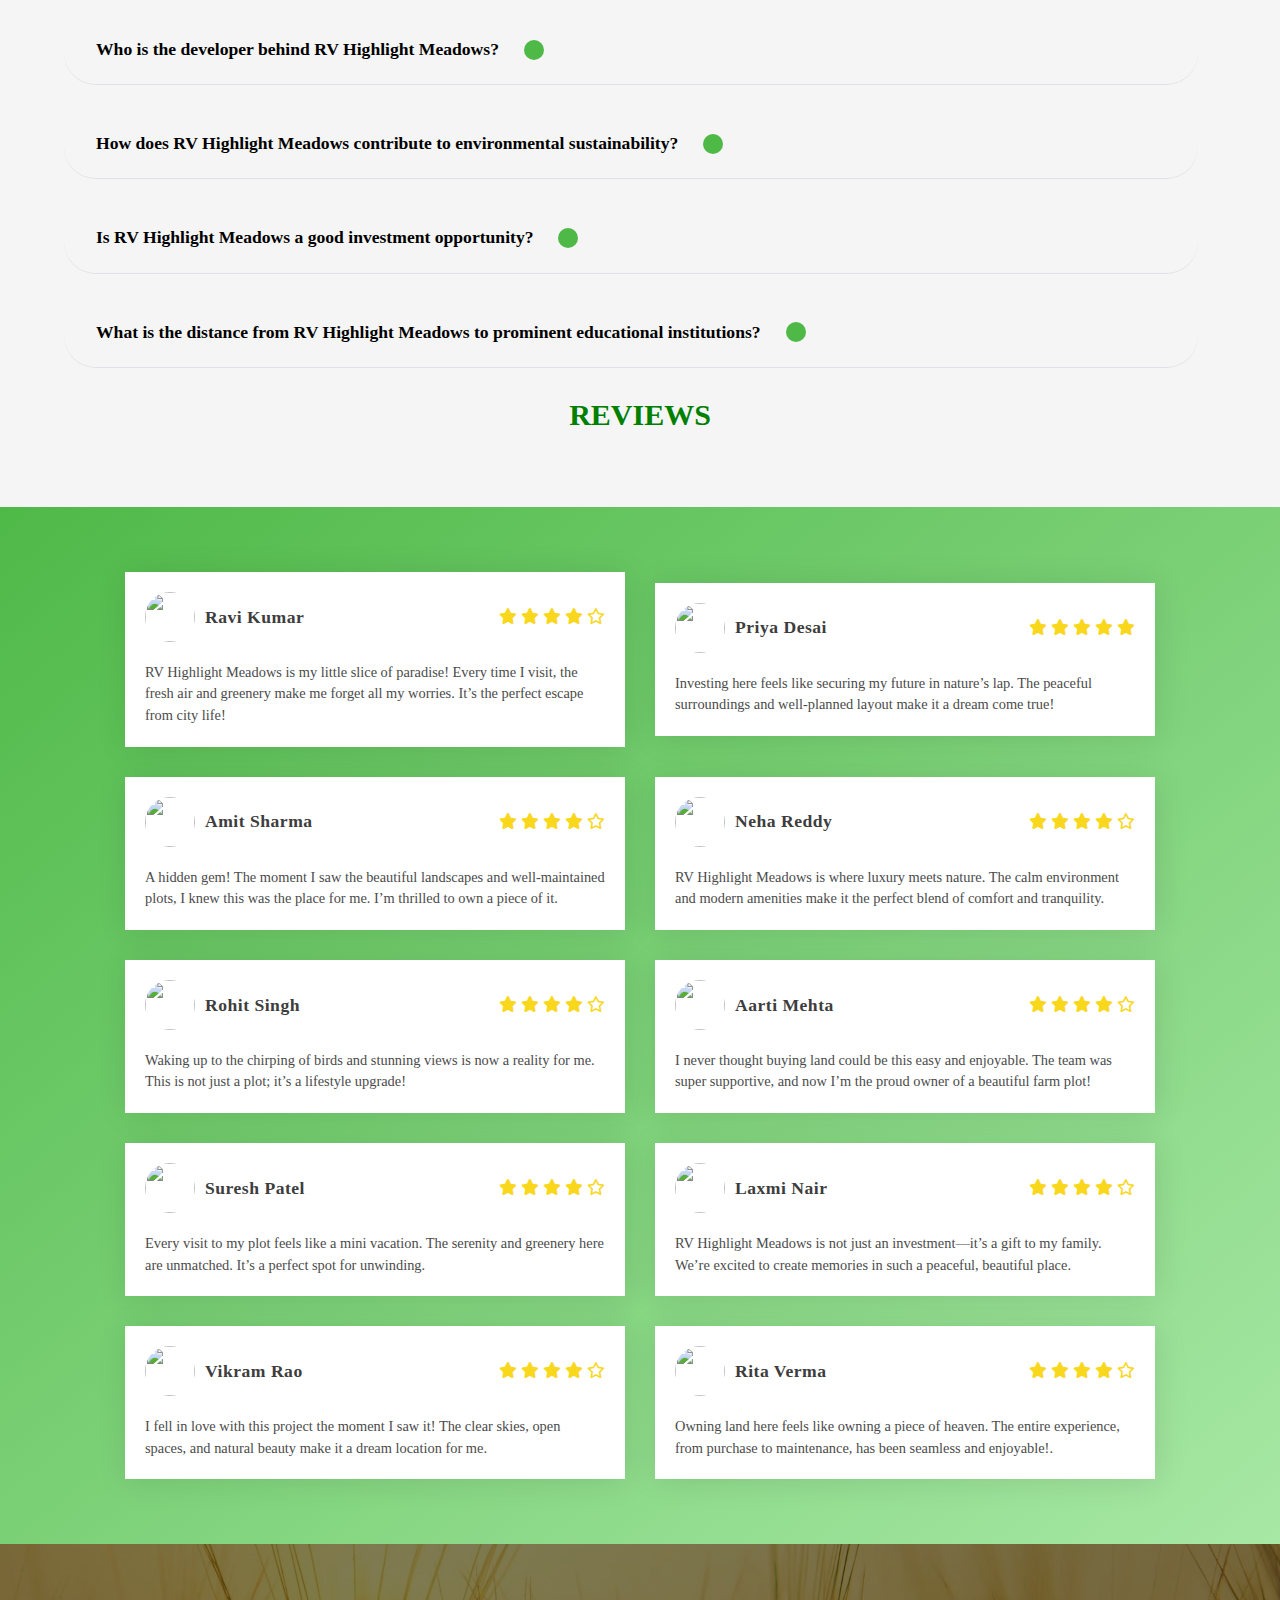
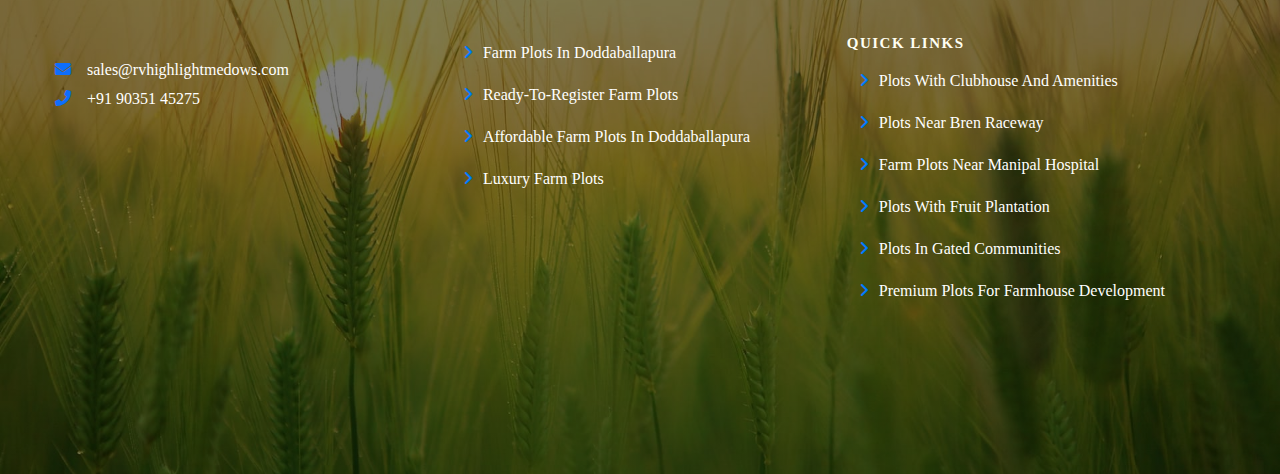
==== commit 87473f36: "Update index.html" ====
--- a/index.html
+++ b/index.html
@@ -26,6 +26,10 @@
     <link
   href="https://cdnjs.cloudflare.com/ajax/libs/font-awesome/5.15.4/css/all.min.css"
   rel="stylesheet"
+/>
+<link
+  rel="stylesheet"
+  href="https://cdnjs.cloudflare.com/ajax/libs/font-awesome/6.4.0/css/all.min.css"
 />
 
   <script src="https://ajax.googleapis.com/ajax/libs/jquery/3.7.1/jquery.min.js"></script>
@@ -64,6 +68,56 @@
   <body>
     <header>
       <nav class="navbar navbar-expand-lg navbar-light fixed-top bg-white">
+        <div class="container">
+          <a class="navbar-brand" href="">
+            <img src="./ll.png" alt="logo" class="img-fluid" />
+          </a>
+          <button
+            class="navbar-toggler"
+            type="button"
+            data-bs-toggle="collapse"
+            data-bs-target="#navbarSupportedContent"
+            aria-controls="navbarSupportedContent"
+            aria-expanded="false"
+            aria-label="Toggle navigation"
+          >
+            <span class="navbar-toggler-icon"></span>
+          </button>
+          <div class="collapse navbar-collapse" id="navbarSupportedContent">
+            <ul class="navbar-nav me-auto mb-2 mb-lg-0 menu">
+              <li class="nav-item">
+                <a class="nav-link" id="home-link" href="#home">Home</a>
+              </li>
+              <li class="nav-item">
+                <a class="nav-link" id="overview-link" href="#overview">Overview</a>
+              </li>
+              <li class="nav-item">
+                <a class="nav-link" id="gallery-link" href="#gallery">Gallery</a>
+              </li>
+              <li class="nav-item">
+                <a class="nav-link" id="choose-link" href="#choose">Why choose us</a>
+              </li>
+              <li class="nav-item">
+                <a class="nav-link" id="amenities-link" href="#amenities">Amenities</a>
+              </li>
+              <li class="nav-item">
+                <a class="nav-link" id="location-link" href="#location">Location</a>
+              </li>
+              <li class="nav-item d-desk">
+                <button
+                  class="btn visit_btn text-white shadow-sm"
+                  data-bs-toggle="modal"
+                  data-bs-target="#exampleModal1"
+                >
+                  Download Brochure
+                </button>
+              </li>
+            </ul>
+          </div>
+        </div>
+      </nav>
+      
+      <!-- <nav class="navbar navbar-expand-lg navbar-light fixed-top bg-white">
         <div class="container">
           <a class="navbar-brand" href="">
             <img
@@ -117,7 +171,7 @@
             </ul>
           </div>
         </div>
-      </nav>
+      </nav> -->
     </header>
     <section id="home" style="margin-top: 5rem;">
       <div class="container-fluid">
@@ -259,7 +313,7 @@
                   <h1 class="text-white">
                     Grow Your Wealth Safely with  RV HIGHLIGHT MEADOWS Farm Plots
                   </h1>
-                  <p class="text-white">
+                  <p class="text-white" style="margin-top: 1.5rem;">
                     Cultivate financial security at  RV HIGHLIGHT MEADOWS Farm Plots. Rooted
                     in trust and growth, our plots offer a safe haven for your
                     wealth to blossom. Invest confidently in a future where
@@ -271,7 +325,7 @@
           </div>
           <div class="col-lg-6">
             <div class="row d-desk">
-              <div class="col-lg-6 mt_3">
+              <div class="col-lg-6 ">
                 <div class="bgpink2">
                   <i class="fas fa-chart-line text-success"></i>
                   <small> Stable Asset</small>
@@ -285,7 +339,7 @@
                   <small> Potential for Appreciation</small>
                 </div>
               </div>
-              <div class="col-lg-6 mt_3">
+              <div class="col-lg-6 ">
                 <div class="bgpink2">
                   <i class="fas fa-map-marked-alt text-success"></i>
                   <small> Land Value Appreciation</small>
@@ -355,13 +409,13 @@
     
     <section id="gallery">
       <div class="container">
-        <div class="row">
+        <!-- <div class="row">
           <div class="col-lg-12">
             <div class="heading space-10 pb-5">
               <h3 class="text-center">Gallery</h3>
             </div>
           </div>
-        </div>
+        </div> -->
         <div class="row">
           <div class="col-lg-12">
             <div class="slick-slider1">
@@ -548,14 +602,14 @@
     <section id="amenities">
       <div class="container">
         <div class="row">
-          <div class="col-lg-12">
+          <!-- <div class="col-lg-12">
             <div class="heading space-10">
               <h3 class="text-center">Amenities</h3>
             </div>
-          </div>
+          </div> -->
           <div class="col-lg-12 gradient_green rounded-3">
-            <div class="heading space-50">
-              <h3 class="text-center text-white">
+            <div class="heading space-20">
+              <h3 class="text-center text-white" style="margin-top: 1rem;">
                 Thoughtfully Curated Amenities
               </h3>
             </div>
@@ -672,7 +726,7 @@
         </div>
       </div>
     </section>
-
+<section id="location">
     <section id="connectivity" style="margin-top: 2rem;">
         <div class="container">
           <h2 class="text-left color-imp">
@@ -787,7 +841,7 @@
             <div class="col-xl-5 col-lg-5 col-sm-11 text-dark mt-3 amenities-img">
             
               <img
-                src="assets/images/connectivity/Connectivity.webp"
+                src="https://play-lh.googleusercontent.com/RseyfPhOQa1KP2IB6k9rRyUJHSeICfmyAwW4PnmDPAv3ARzbCIq4RuGcMnaHwuB-xg=w480-h960-rw"
                 class="img-fluid data-id-btn"
                 style="cursor: pointer"
                 alt="Connectivity Map"
@@ -801,8 +855,87 @@
         
         </div>
       </section>
-
-    
+    </section>
+
+    <section id="contact">
+      <div class="container-fluid full-width"></div>
+      <div class="container">
+          <div class="contact-inner">
+              <div class="container contact-data">
+                  <div class="row">
+                      <div class="col-lx-6 col-lg-6 col-sm-12 image-carousel1 ps-0 pe-0">
+                          <div class="contact-video" id="vidcontainer">
+                              <!-- <img src="./g1.webp" width="100%" /> -->
+                              <iframe src="https://www.google.com/maps/embed?pb=!1m17!1m12!1m3!1d3883.2599210652493!2d77.469521!3d13.271690999999999!2m3!1f0!2f0!3f0!3m2!1i1024!2i768!4f13.1!3m2!1m1!2zMTPCsDE2JzE4LjEiTiA3N8KwMjgnMTAuMyJF!5e0!3m2!1sen!2sin!4v1732281114979!5m2!1sen!2sin" width="600" height="450" style="border:0;" allowfullscreen="" loading="lazy" referrerpolicy="no-referrer-when-downgrade"></iframe>
+                              <!-- <iframe src="https://www.google.com/maps/embed?pb=!1m18!1m12!1m3!1d3887.099375248436!2d77.53759339999999!3d13.029343299999997!2m3!1f0!2f0!3f0!3m2!1i1024!2i768!4f13.1!3m3!1m2!1s0x3bae3dbd70ab444f%3A0x4862652fadaebfbb!2sGodrej%20Yeshwanthpur!5e0!3m2!1sen!2sin!4v1723454294204!5m2!1sen!2sin" width="600" height="450" style="border:0;" allowfullscreen="" loading="lazy" referrerpolicy="no-referrer-when-downgrade"></iframe> -->
+                          </div>
+                      </div>
+                      <div class="col-lx-6 col-lg-6 col-sm-12 form-data">
+                          <h2 class="text-left ms-3 mt-3" style="font-size: 28px">
+                              Schedule a Site Visit
+                          </h2>
+                          <div class="form">
+                            <form id="main-popup" name="modal-form" action="https://formspree.io/f/xgveyvjv" method="POST">
+  
+                                  <div class="row">
+                                      <div class="col-lg-10 col-sm-12 forms-input-fields">
+                                          <i class="fa-solid fa-user"></i>
+                                          <input type="text" name="name" class="form-control ms-0 me-0" required="" placeholder="Name*">
+                                          <span class="error">Name field is required</span>
+                                      </div>
+                                      <div class="col-lg-10 col-sm-12 forms-input-fields">
+                                          <i class="fa-solid fa-phone"></i>
+                                          <input type="number" name="mobile" id="mobile" class="form-control ms-0 me-0" required="" placeholder="Mobile*">
+                                          <span class="error">Mobile field is required</span>
+                                      </div>
+                                      <div class="col-lg-10 col-sm-12 forms-input-fields">
+                                          <i class="fa-solid fa-calendar-day"></i>
+                                          <input type="date" name="visit_date" class="form-control ms-0 me-0" required="">
+                                          <span class="error">Date field is required</span>
+                                      </div>
+                                      <div class="col-lg-10 col-sm-12 forms-input-fields">
+                                          <i class="fa-solid fa-clock"></i>
+                                          <input type="time" name="visit_time" class="form-control ms-0 me-0" required="">
+                                          <span class="error">Time field is required</span>
+                                      </div>
+                                      <div class="col-lg-10 col-sm-12 forms-input-fields">
+                                          <i class="fa-solid fa-envelope"></i>
+                                          <select name="contact_method" class="form-control ms-0 me-0">
+                                              <option value="" disabled="" selected="">Preferred Method of Contact</option>
+                                              <option value="whatsapp">WhatsApp</option>
+                                              <option value="call">Call</option>
+                                              <option value="both">Both</option>
+                                          </select>
+                                          <span class="error">Contact method is required</span>
+                                      </div>
+                                      <div class="col-lg-10 col-sm-12">
+                                          <p style="font-size: 14px">
+                                              We will contact you only through your selected preference by WhatsApp or call only.
+                                          </p>
+                                      </div>
+                                      <div>
+                                          <input type="hidden" name="form_name" id="form_name3" class="form-control form_name" value="Contact Site Visit">
+                                          <input type="hidden" id="website_url3" class="website_url" name="website_url" value="https://gilded-zuccutto-a13141.netlify.app/">
+                                      </div>
+                                      <button id="schedule-site-visit-button" type="submit" name="submit" class="btn ms-2 custom-btn btn-hover data-id-btn" style="width: auto" data-id="Contact Site Visit">
+                                          Submit
+                                      </button>
+                                  </div>
+                              </form>
+                          </div>
+                      </div>
+                      <div class="col-lx-6 col-lg-6 col-sm-12 ps-0 pe-0 image-carousel m-0">
+                          <div class="contact-video">
+                            <iframe src="https://www.google.com/maps/embed?pb=!1m17!1m12!1m3!1d3883.2599210652493!2d77.469521!3d13.271690999999999!2m3!1f0!2f0!3f0!3m2!1i1024!2i768!4f13.1!3m2!1m1!2zMTPCsDE2JzE4LjEiTiA3N8KwMjgnMTAuMyJF!5e0!3m2!1sen!2sin!4v1732281114979!5m2!1sen!2sin" width="600" height="450" style="border:0;" allowfullscreen="" loading="lazy" referrerpolicy="no-referrer-when-downgrade"></iframe>
+                            <!-- <iframe src="https://www.google.com/maps/embed?pb=!1m18!1m12!1m3!1d15556.620141880117!2d77.69774329901855!3d12.89775069857183!2m3!1f0!2f0!3f0!3m2!1i1024!2i768!4f13.1!3m3!1m2!1s0x3bae12db7552c55b%3A0xcb1cca1588a22111!2sHadosiddapura%2C%20Chikkakannalli%2C%20Bengaluru%2C%20Karnataka!5e0!3m2!1sen!2sin!4v1724777890290!5m2!1sen!2sin" width="600" height="450" style="border:0;" allowfullscreen="" loading="lazy" referrerpolicy="no-referrer-when-downgrade"></iframe> -->
+                              <!-- <img src="./g1.webp" width="100%" /> -->
+                          </div>
+                      </div>
+                  </div>
+              </div>
+          </div>
+      </div>
+  </section>
 
     <section class="space-10 pt-0">
       <div class="overlay">
@@ -1336,85 +1469,7 @@
     </div>
   </section>
    
-  <section id="contact">
-    <div class="container-fluid full-width"></div>
-    <div class="container">
-        <div class="contact-inner">
-            <div class="container contact-data">
-                <div class="row">
-                    <div class="col-lx-6 col-lg-6 col-sm-12 image-carousel1 ps-0 pe-0">
-                        <div class="contact-video" id="vidcontainer">
-                            <!-- <img src="./g1.webp" width="100%" /> -->
-                            <iframe src="https://www.google.com/maps/embed?pb=!1m17!1m12!1m3!1d3883.2599210652493!2d77.469521!3d13.271690999999999!2m3!1f0!2f0!3f0!3m2!1i1024!2i768!4f13.1!3m2!1m1!2zMTPCsDE2JzE4LjEiTiA3N8KwMjgnMTAuMyJF!5e0!3m2!1sen!2sin!4v1732281114979!5m2!1sen!2sin" width="600" height="450" style="border:0;" allowfullscreen="" loading="lazy" referrerpolicy="no-referrer-when-downgrade"></iframe>
-                            <!-- <iframe src="https://www.google.com/maps/embed?pb=!1m18!1m12!1m3!1d3887.099375248436!2d77.53759339999999!3d13.029343299999997!2m3!1f0!2f0!3f0!3m2!1i1024!2i768!4f13.1!3m3!1m2!1s0x3bae3dbd70ab444f%3A0x4862652fadaebfbb!2sGodrej%20Yeshwanthpur!5e0!3m2!1sen!2sin!4v1723454294204!5m2!1sen!2sin" width="600" height="450" style="border:0;" allowfullscreen="" loading="lazy" referrerpolicy="no-referrer-when-downgrade"></iframe> -->
-                        </div>
-                    </div>
-                    <div class="col-lx-6 col-lg-6 col-sm-12 form-data">
-                        <h2 class="text-left ms-3 mt-3" style="font-size: 28px">
-                            Schedule a Site Visit
-                        </h2>
-                        <div class="form">
-                          <form id="main-popup" name="modal-form" action="https://formspree.io/f/xgveyvjv" method="POST">
-
-                                <div class="row">
-                                    <div class="col-lg-10 col-sm-12 forms-input-fields">
-                                        <i class="fa-solid fa-user"></i>
-                                        <input type="text" name="name" class="form-control ms-0 me-0" required="" placeholder="Name*">
-                                        <span class="error">Name field is required</span>
-                                    </div>
-                                    <div class="col-lg-10 col-sm-12 forms-input-fields">
-                                        <i class="fa-solid fa-phone"></i>
-                                        <input type="number" name="mobile" id="mobile" class="form-control ms-0 me-0" required="" placeholder="Mobile*">
-                                        <span class="error">Mobile field is required</span>
-                                    </div>
-                                    <div class="col-lg-10 col-sm-12 forms-input-fields">
-                                        <i class="fa-solid fa-calendar-day"></i>
-                                        <input type="date" name="visit_date" class="form-control ms-0 me-0" required="">
-                                        <span class="error">Date field is required</span>
-                                    </div>
-                                    <div class="col-lg-10 col-sm-12 forms-input-fields">
-                                        <i class="fa-solid fa-clock"></i>
-                                        <input type="time" name="visit_time" class="form-control ms-0 me-0" required="">
-                                        <span class="error">Time field is required</span>
-                                    </div>
-                                    <div class="col-lg-10 col-sm-12 forms-input-fields">
-                                        <i class="fa-solid fa-envelope"></i>
-                                        <select name="contact_method" class="form-control ms-0 me-0">
-                                            <option value="" disabled="" selected="">Preferred Method of Contact</option>
-                                            <option value="whatsapp">WhatsApp</option>
-                                            <option value="call">Call</option>
-                                            <option value="both">Both</option>
-                                        </select>
-                                        <span class="error">Contact method is required</span>
-                                    </div>
-                                    <div class="col-lg-10 col-sm-12">
-                                        <p style="font-size: 14px">
-                                            We will contact you only through your selected preference by WhatsApp or call only.
-                                        </p>
-                                    </div>
-                                    <div>
-                                        <input type="hidden" name="form_name" id="form_name3" class="form-control form_name" value="Contact Site Visit">
-                                        <input type="hidden" id="website_url3" class="website_url" name="website_url" value="https://gilded-zuccutto-a13141.netlify.app/">
-                                    </div>
-                                    <button id="schedule-site-visit-button" type="submit" name="submit" class="btn ms-2 custom-btn btn-hover data-id-btn" style="width: auto" data-id="Contact Site Visit">
-                                        Submit
-                                    </button>
-                                </div>
-                            </form>
-                        </div>
-                    </div>
-                    <div class="col-lx-6 col-lg-6 col-sm-12 ps-0 pe-0 image-carousel m-0">
-                        <div class="contact-video">
-                          <iframe src="https://www.google.com/maps/embed?pb=!1m17!1m12!1m3!1d3883.2599210652493!2d77.469521!3d13.271690999999999!2m3!1f0!2f0!3f0!3m2!1i1024!2i768!4f13.1!3m2!1m1!2zMTPCsDE2JzE4LjEiTiA3N8KwMjgnMTAuMyJF!5e0!3m2!1sen!2sin!4v1732281114979!5m2!1sen!2sin" width="600" height="450" style="border:0;" allowfullscreen="" loading="lazy" referrerpolicy="no-referrer-when-downgrade"></iframe>
-                          <!-- <iframe src="https://www.google.com/maps/embed?pb=!1m18!1m12!1m3!1d15556.620141880117!2d77.69774329901855!3d12.89775069857183!2m3!1f0!2f0!3f0!3m2!1i1024!2i768!4f13.1!3m3!1m2!1s0x3bae12db7552c55b%3A0xcb1cca1588a22111!2sHadosiddapura%2C%20Chikkakannalli%2C%20Bengaluru%2C%20Karnataka!5e0!3m2!1sen!2sin!4v1724777890290!5m2!1sen!2sin" width="600" height="450" style="border:0;" allowfullscreen="" loading="lazy" referrerpolicy="no-referrer-when-downgrade"></iframe> -->
-                            <!-- <img src="./g1.webp" width="100%" /> -->
-                        </div>
-                    </div>
-                </div>
-            </div>
-        </div>
-    </div>
-</section>
+
     <div class="pg-footer">
       <!-- <footer class="footer"> -->
         <footer class="footer" id="footer-background">
@@ -1517,8 +1572,113 @@
 
     <!-- Modal -->
     <div
+    class="modal fade"
+    id="exampleModal"
+    tabindex="-1"
+    aria-labelledby="exampleModalLabel"
+    aria-hidden="true"
+  >
+    <div class="modal-dialog">
+      <div class="modal-content">
+        <div class="modal-header">
+          <img src="./ll.png" alt="modal-logo" class="modal-logo" />
+          <button
+            type="button"
+            class="btn-close"
+            data-bs-dismiss="modal"
+            aria-label="Close"
+          ></button>
+        </div>
+        <div class="modal-body gradient_green">
+          <div class="row align-items-center">
+            <div class="col-lg-12">
+              <div class="text-center text-white fs-5">
+                <p>Quick Info</p>
+              </div>
+              <div id="contactForm" name="contactForm" class="mt-3">
+                <div class="enq_form">
+                  <div class="row success_msg" style="color: white; display: none;">
+                    <h4>
+                      We appreciate your interest in our project. Our team shall
+                      contact you very soon.
+                    </h4>
+                  </div>
+                  <div class="row error_msg" style="display: none;">
+                    <h4>Sorry! Something went wrong. Please try again.</h4>
+                  </div>
+                  <div class="sidenav_form">
+                    <form
+                      id="main-popup"
+                      name="modal-form"
+                      action="https://formspree.io/f/xgveyvjv"
+                      method="POST"
+                    >
+                      <div class="row">
+                        <div class="col-lg-12">
+                          <div class="form-group">
+                            <input
+                              type="text"
+                              class="form_control name"
+                              name="name"
+                              id="name"
+                              placeholder="Full Name*"
+                              required
+                            />
+                          </div>
+                        </div>
+                        <div class="col-lg-12">
+                          <div class="form-group phone-open-div">
+                            <input
+                              type="tel"
+                              class="form_control phone"
+                              name="phone"
+                              id="phone"
+                              placeholder="Mobile Number*"
+                              required
+                            />
+                          </div>
+                        </div>
+                        <div class="col-lg-12">
+                          <div class="form-group">
+                            <input
+                              type="email"
+                              class="form_control email"
+                              name="email"
+                              id="email"
+                              placeholder="Email address*"
+                              required
+                            />
+                          </div>
+                        </div>
+                        <div class="col-lg-12">
+                          <div class="form-group">
+                            <div class="text-center">
+                              <button
+                                type="submit"
+                                class="submit_button form_control mt-3 btnn shadow-sm fw-bold"
+                                style="padding: 10px; border: none; color: rgb(0, 0, 0); width: 100%;"
+                              >
+                                SUBMIT
+                              </button>
+                            </div>
+                          </div>
+                        </div>
+                      </div>
+                    </form>
+                  </div>
+                </div>
+              </div>
+            </div>
+          </div>
+        </div>
+      </div>
+    </div>
+  </div>
+  
+
+    <div
       class="modal fade"
-      id="exampleModal"
+      id="exampleModal1"
       tabindex="-1"
       aria-labelledby="exampleModalLabel"
       aria-hidden="true"
@@ -1542,7 +1702,7 @@
             <div class="row align-items-center">
                 <div class="col-lg-12">
                     <div class="text-center text-white fs-5">
-                        <p>Quick Info</p>
+                        <p>Get Info Through WhatsApp</p>
                     </div>
                     <div id="contactForm" name="contactForm" class="mt-3">
                         <div class="enq_form">
@@ -1618,113 +1778,6 @@
             </div>
         </div>
         
-       
-        </div>
-      </div>
-    </div>
-
-    <div
-      class="modal fade"
-      id="exampleModal1"
-      tabindex="-1"
-      aria-labelledby="exampleModalLabel"
-      aria-hidden="true"
-    >
-      <div class="modal-dialog">
-        <div class="modal-content">
-          <div class="modal-header">
-            <img
-              src="./ll.png"
-              alt="modal-logo"
-              class="modal-logo"
-            />
-            <button
-              type="button"
-              class="btn-close"
-              data-bs-dismiss="modal"
-              aria-label="Close"
-            ></button>
-          </div>
-          <div class="modal-body gradient_green">
-            <div class="row align-items-center">
-                <div class="col-lg-12">
-                    <div class="text-center text-white fs-5">
-                        <p>Get Info Through WhatsApp</p>
-                    </div>
-                    <div id="contactForm" name="contactForm" class="mt-3">
-                        <div class="enq_form">
-                            <div class="row success_msg" style="color: white;">
-                                <h4>
-                                    We appreciate your interest in our project. Our team
-                                    shall contact you very soon.
-                                </h4>
-                            </div>
-                            <div class="row error_msg">
-                                <h4>Sorry! something went wrong. Please try again.</h4>
-                            </div>
-                            <div class="sidenav_form">
-                                <form id="main-popup" name="modal-form" action="https://formspree.io/f/xgveyvjv" method="POST">
-        
-                                    <div class="row">
-                                        <div class="col-lg-12">
-                                            <div class="form-group">
-                                                <input
-                                                    type="text"
-                                                    class="form_control name"
-                                                    name="name"
-                                                    id="name"
-                                                    placeholder="Full Name*"
-                                                    required
-                                                />
-                                            </div>
-                                        </div>
-                                        <div class="col-lg-12">
-                                            <div class="form-group phone-open-div">
-                                                <input
-                                                    type="tel"
-                                                    class="form_control phone"
-                                                    name="phone"
-                                                    id="phone"
-                                                    placeholder="Mobile Number*"
-                                                    required
-                                                />
-                                            </div>
-                                        </div>
-                                        <div class="col-lg-12">
-                                            <div class="form-group">
-                                                <input
-                                                    type="email"
-                                                    class="form_control email"
-                                                    name="email"
-                                                    id="email"
-                                                    placeholder="Email address*"
-                                                    required
-                                                />
-                                            </div>
-                                        </div>
-                                        <div class="col-lg-12">
-                                            <div class="form-group">
-                                                <div class="text-center">
-                                                    <!-- Change the button type from "button" to "submit" -->
-                                                    <button
-                                                        type="submit"
-                                                        class="submit_button form_control mt-3 btnn shadow-sm fw-bold"
-                                                        style="padding: 10px; border: none; color: rgb(0, 0, 0); width: 100%;"
-                                                    >
-                                                        SUBMIT
-                                                    </button>
-                                                </div>
-                                            </div>
-                                        </div>
-                                    </div>
-                                </form>
-                            </div>
-                        </div>
-                    </div>
-                </div>
-            </div>
-        </div>
-        
         
         </div>
       </div>
@@ -1796,7 +1849,52 @@
         const offset = -currentIndex * cardWidth;
         container.style.transform = `translateX(${offset}px)`;
     }
-
+ // Get all sections and nav links
+ const sections = document.querySelectorAll("section");
+  const navLinks = document.querySelectorAll(".nav-link");
+
+  // Function to update active link
+  function setActiveLink() {
+    sections.forEach((section) => {
+      const sectionTop = section.offsetTop - 100; // Adjust for navbar height
+      const sectionHeight = section.offsetHeight;
+      const scrollPos = window.scrollY;
+
+      if (scrollPos >= sectionTop && scrollPos < sectionTop + sectionHeight) {
+        navLinks.forEach((link) => link.classList.remove("active"));
+        const activeLink = document.querySelector(
+          `a[href="#${section.id}"]`
+        );
+        if (activeLink) activeLink.classList.add("active");
+      }
+    });
+  }
+
+  // Attach scroll event listener
+  window.addEventListener("scroll", setActiveLink);
+
+  // Initial call to set active link
+  setActiveLink();
+
+
+  document.getElementById("main-popup").addEventListener("submit", function (e) {
+    e.preventDefault(); // Prevent default form submission
+
+    // Trigger PDF download
+    const link = document.createElement("a");
+    link.href = "./assets/br.pdf"; // Path to your PDF
+    link.download = "Brochure.pdf";
+    link.click();
+
+    // Show success message
+    document.querySelector(".success_msg").style.display = "block";
+
+    // Hide error message if visible
+    document.querySelector(".error_msg").style.display = "none";
+
+    // Clear form fields
+    this.reset();
+  });
     </script>
 <script src="./assets/js/custom.js"></script>
 <!-- jQuery -->
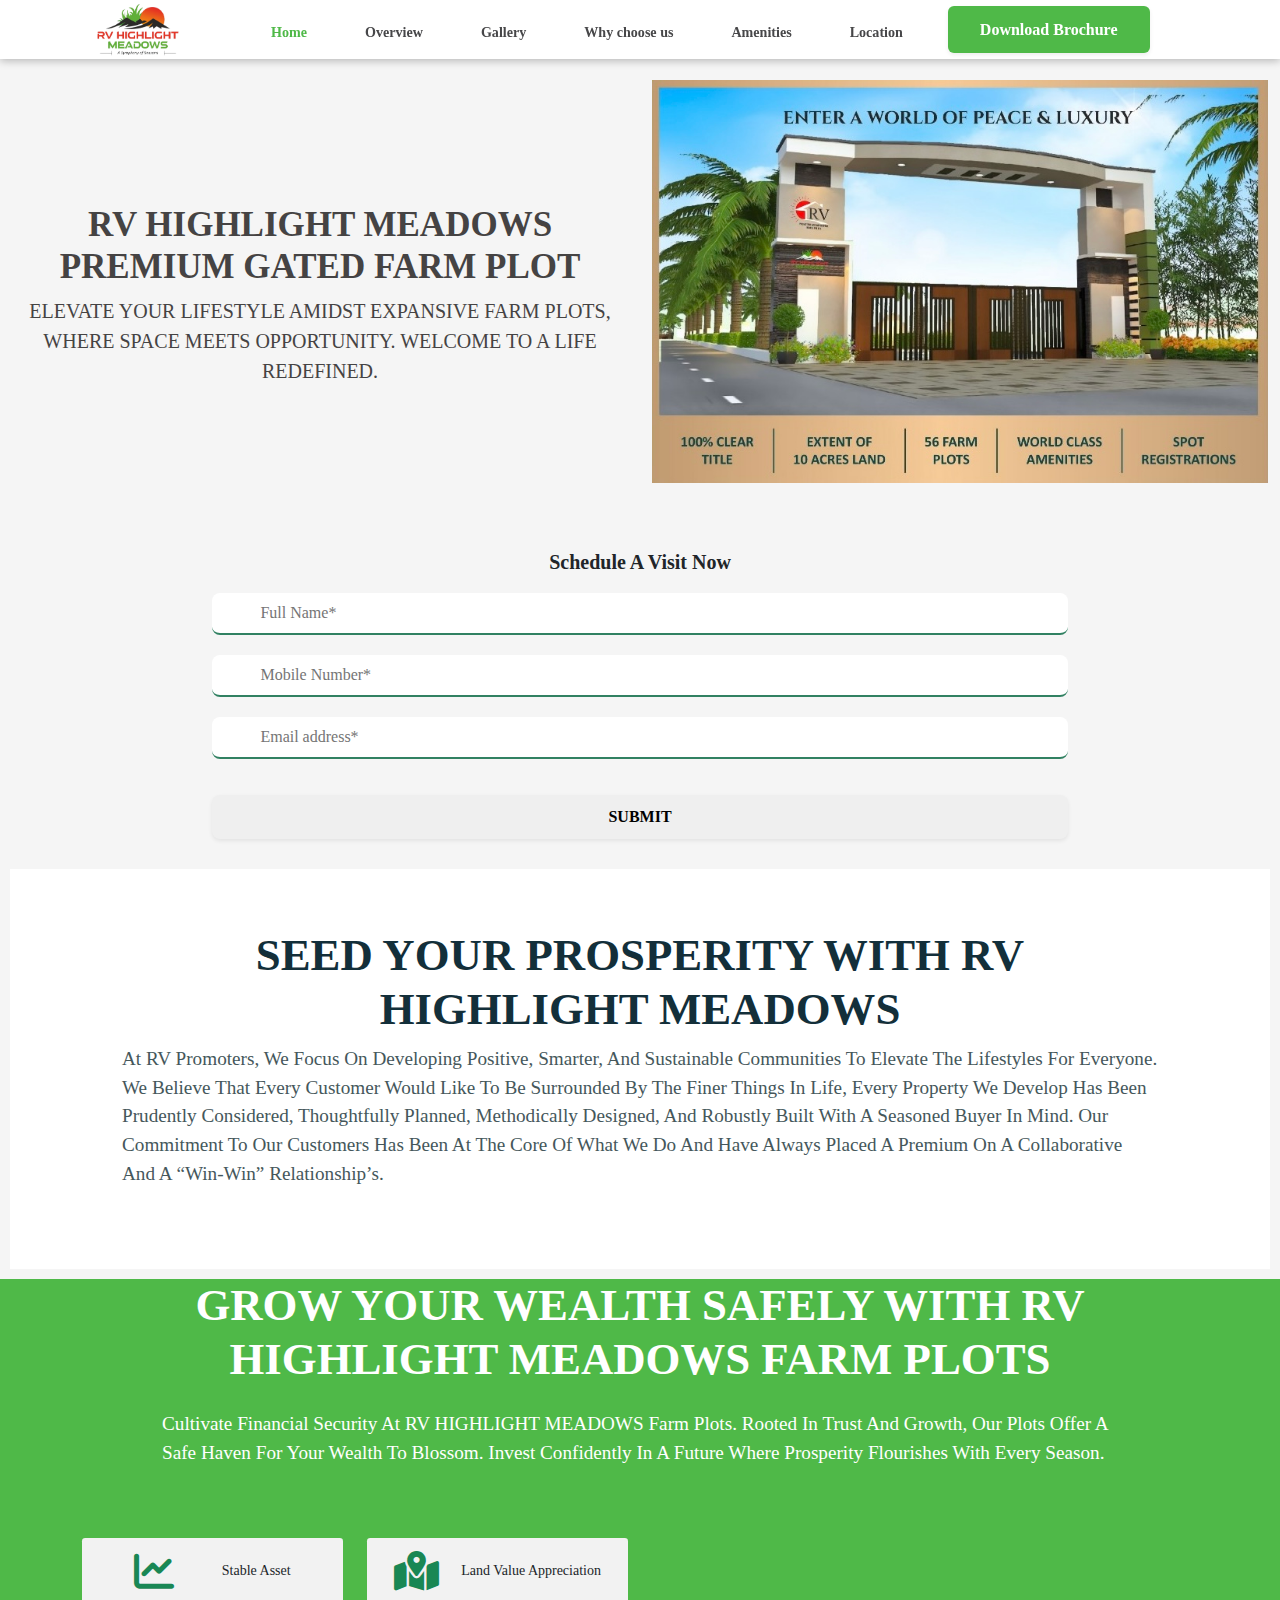
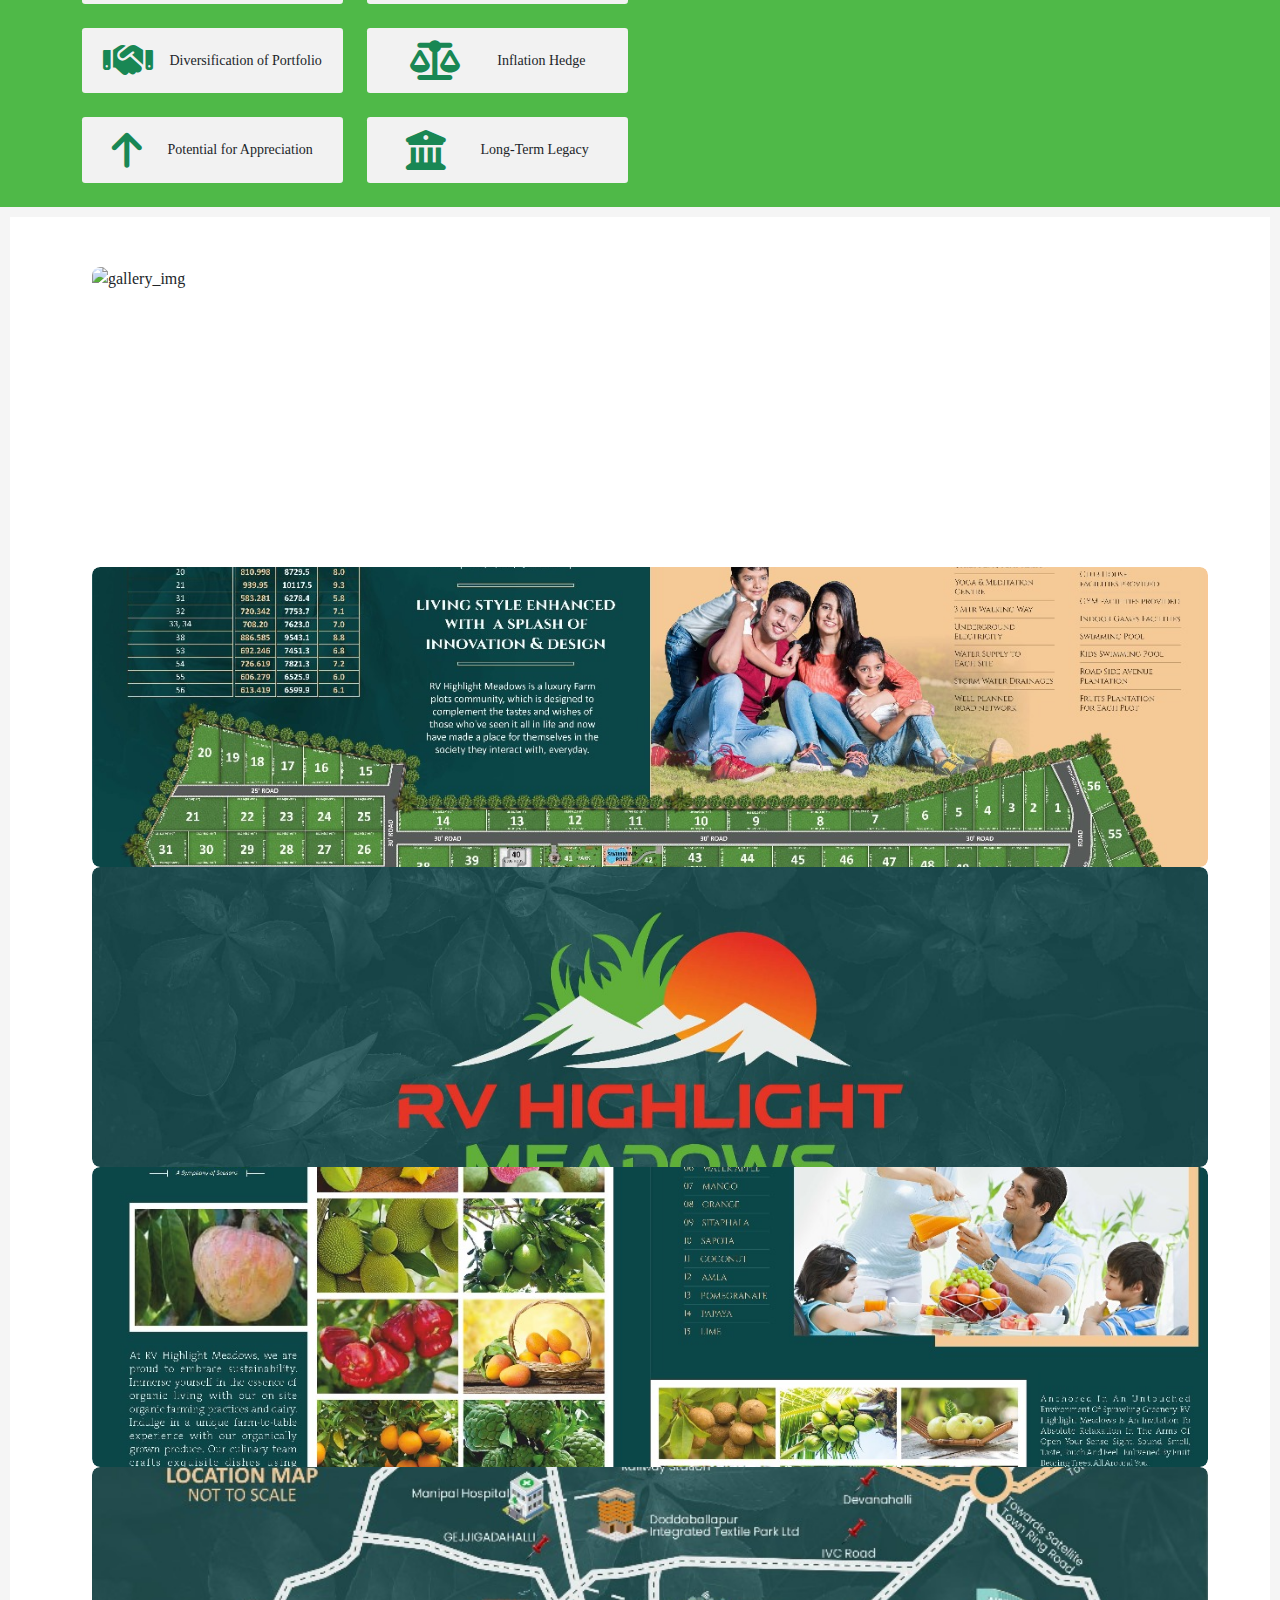
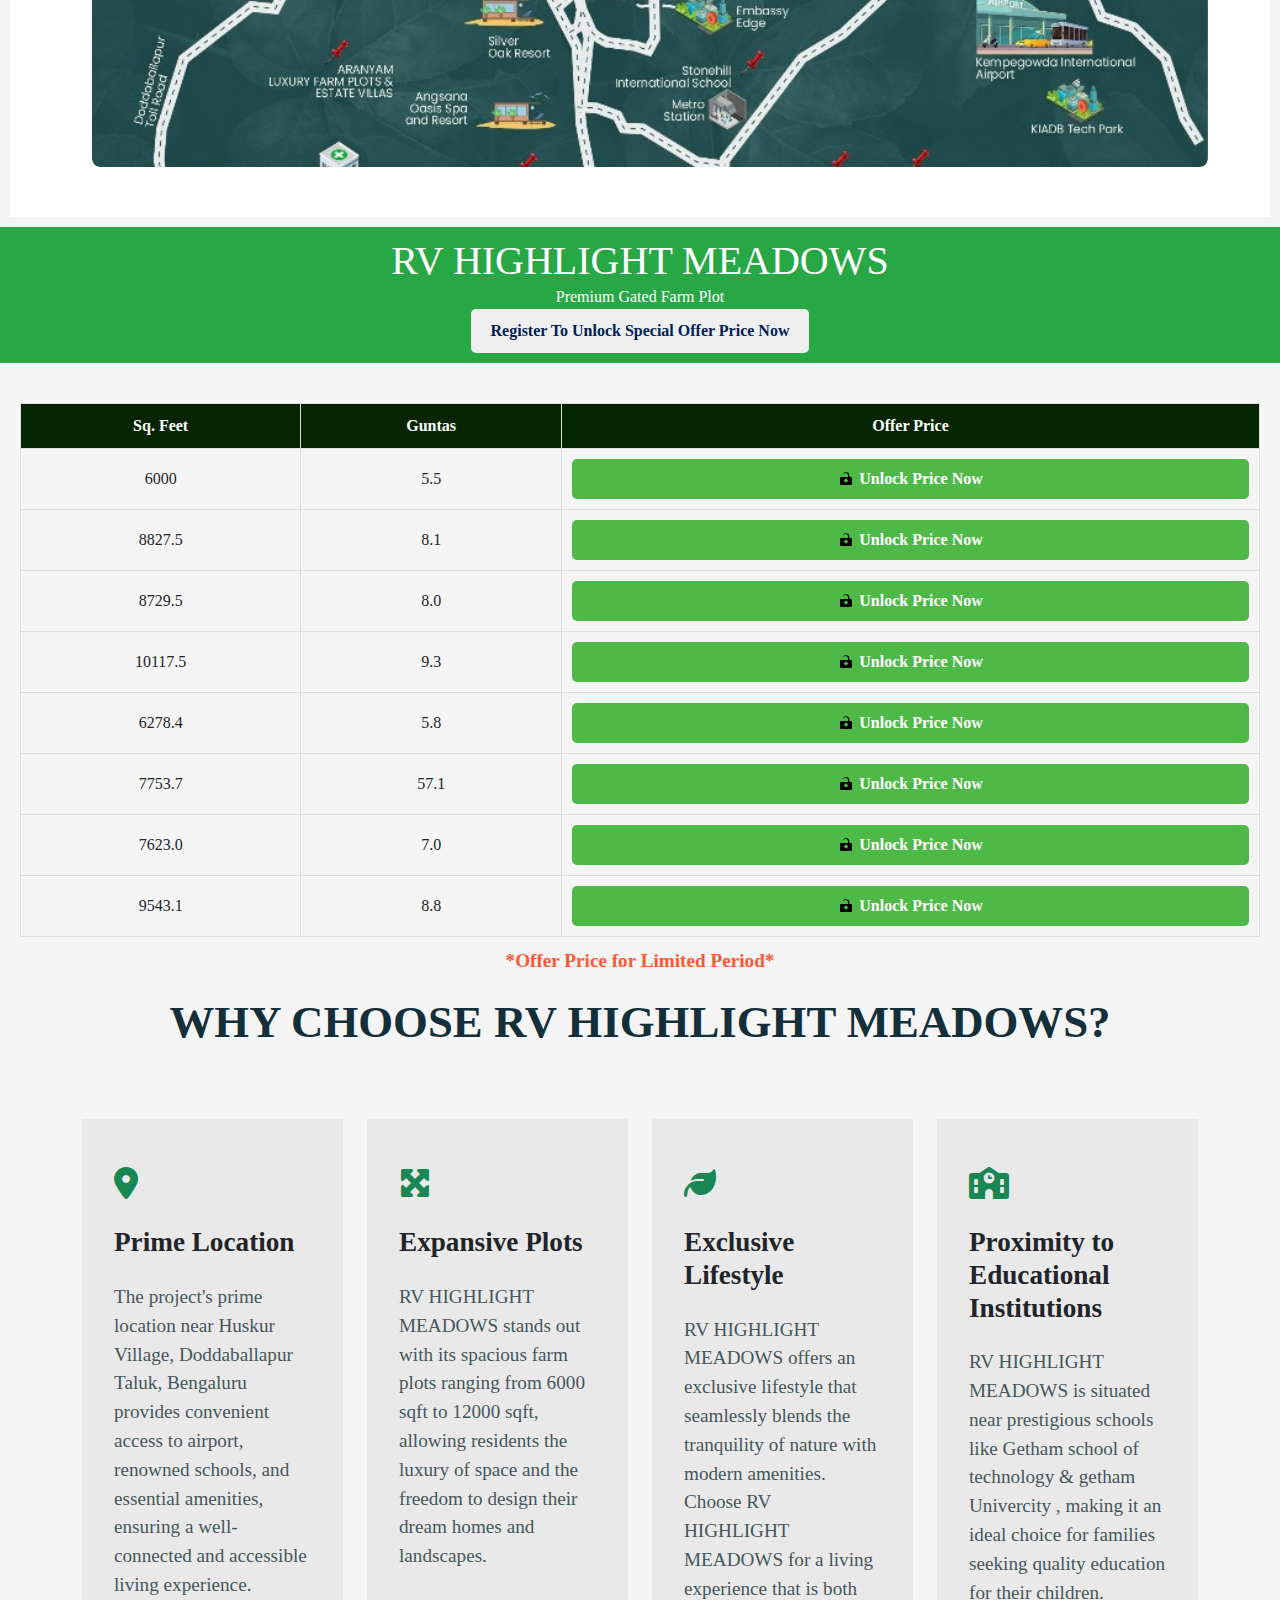
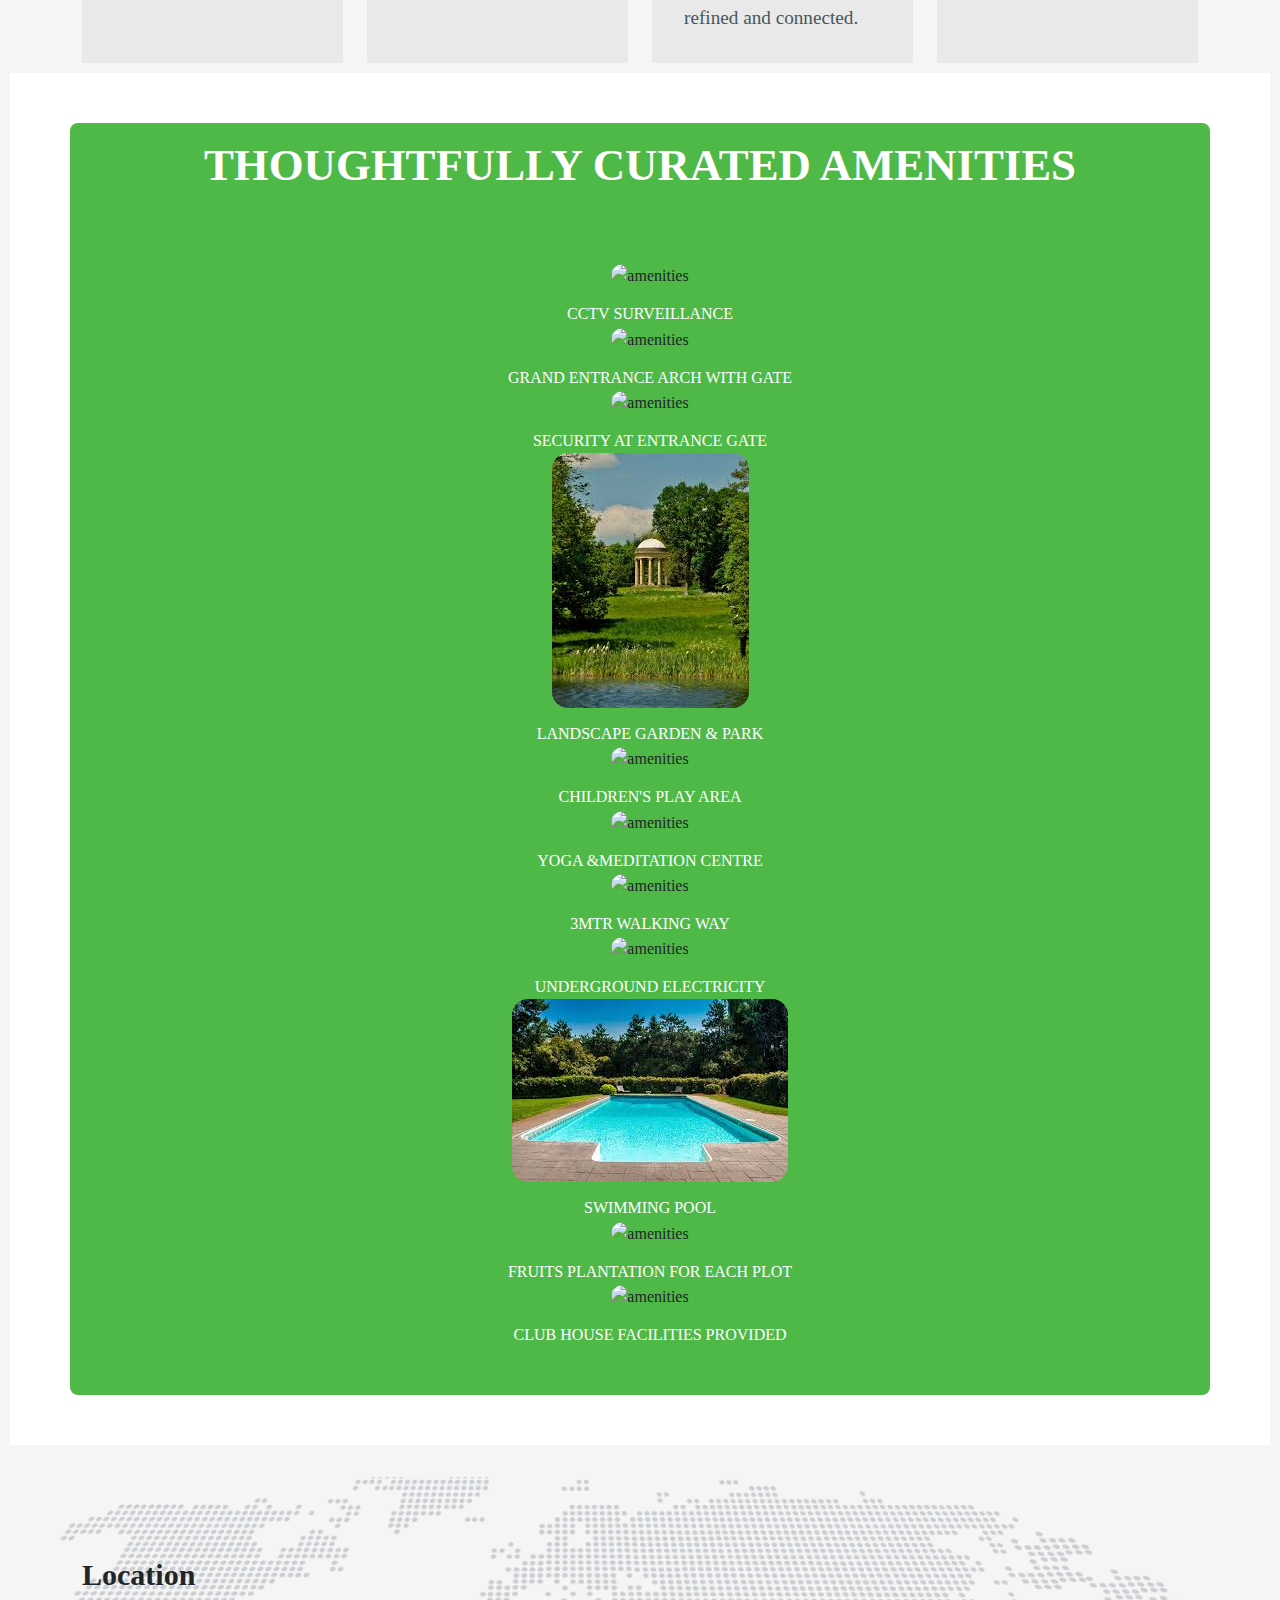
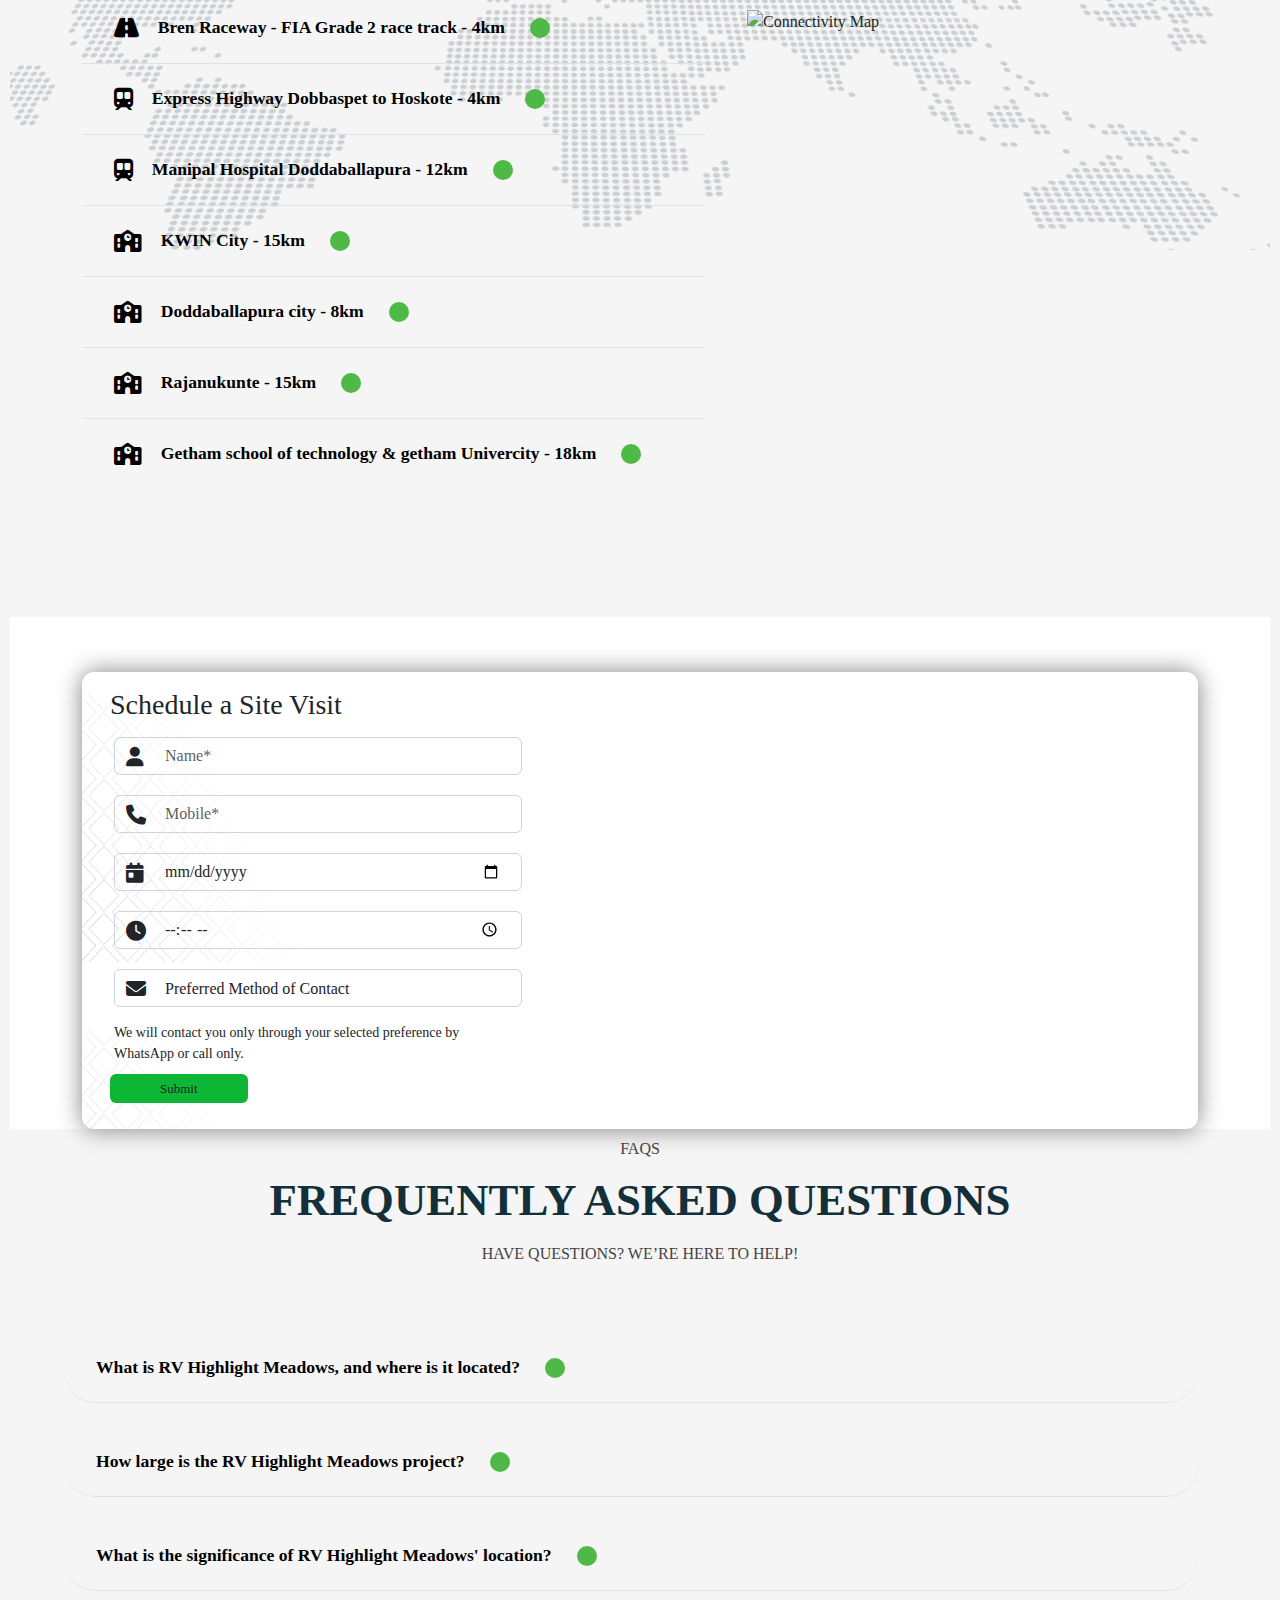
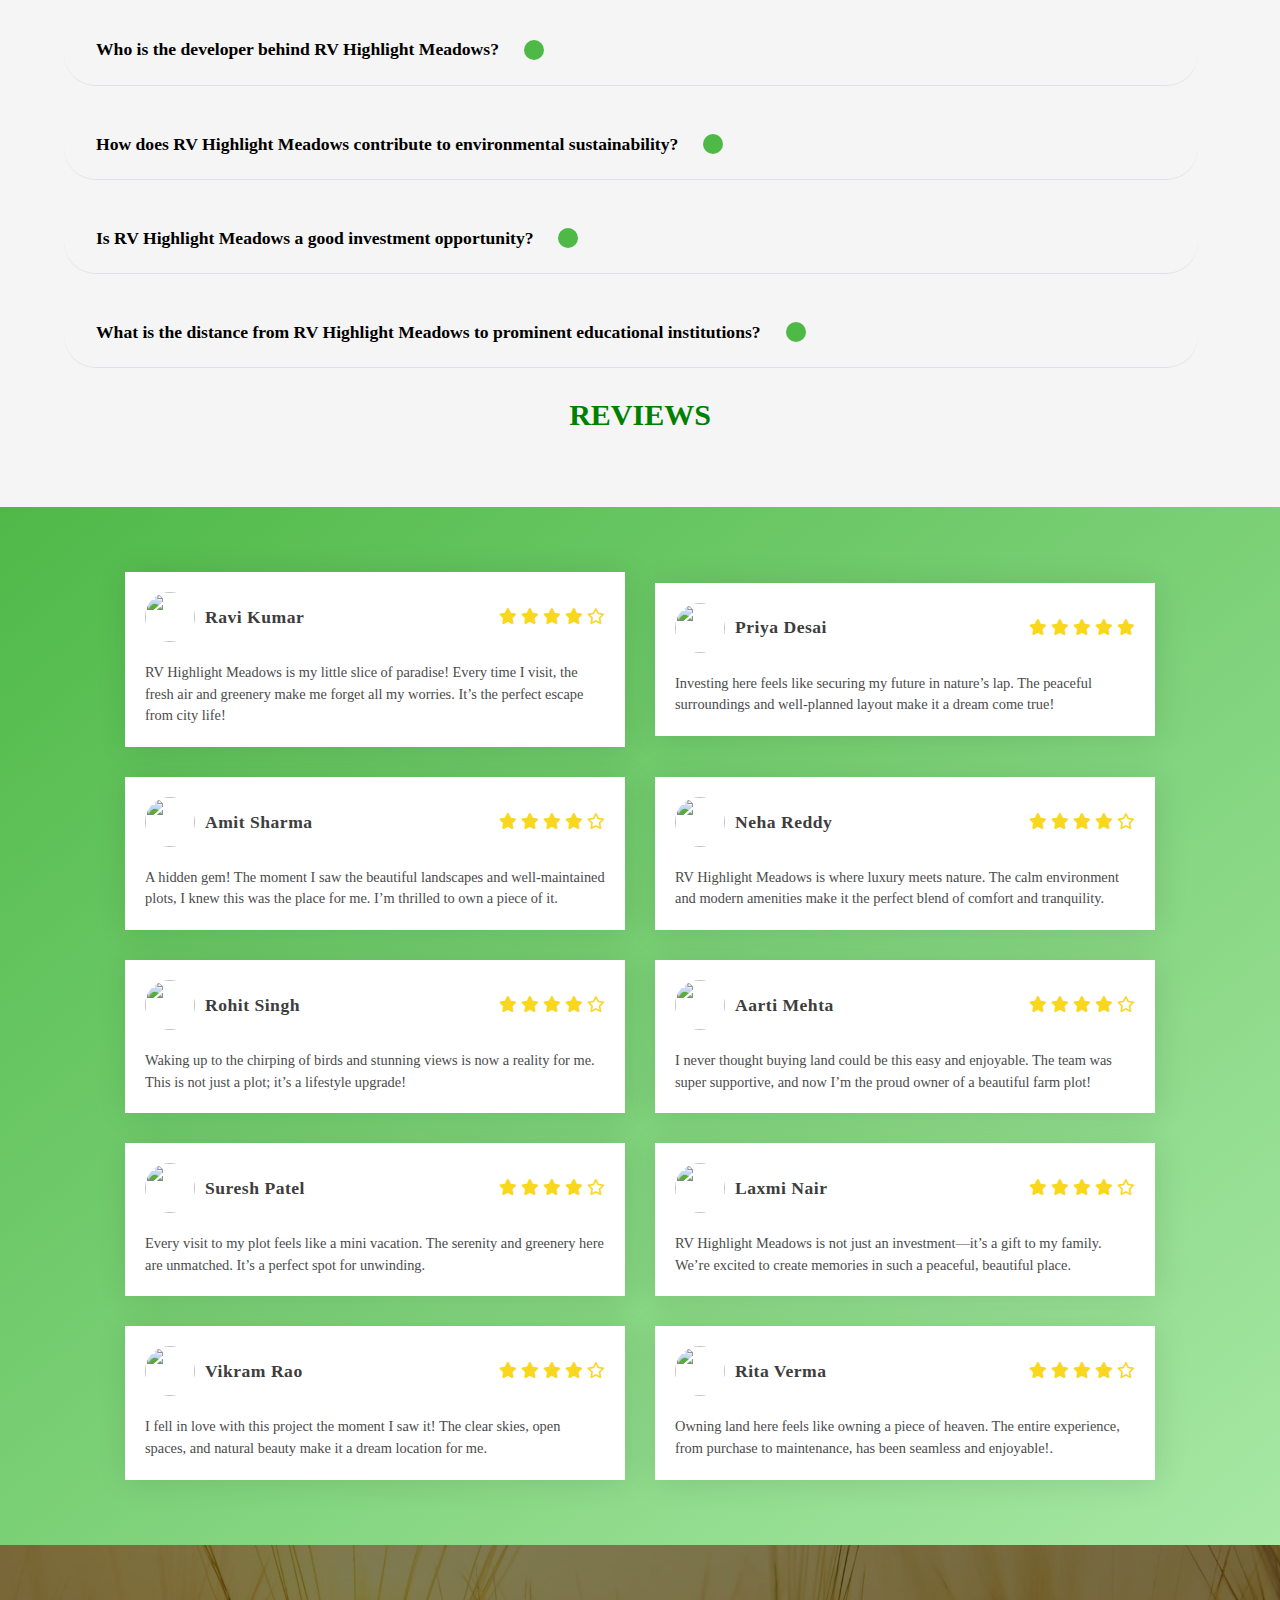
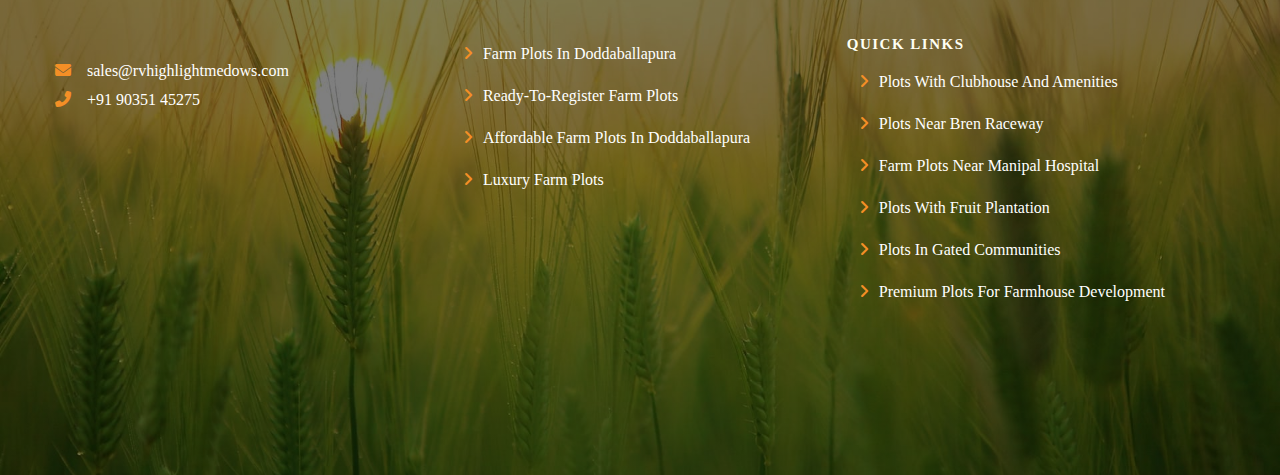
==== commit ef6c61e0: "Update index.html" ====
--- a/index.html
+++ b/index.html
@@ -117,61 +117,7 @@
         </div>
       </nav>
       
-      <!-- <nav class="navbar navbar-expand-lg navbar-light fixed-top bg-white">
-        <div class="container">
-          <a class="navbar-brand" href="">
-            <img
-              src="./ll.png"
-              alt="logo"
-              class="img-fluid"
-            />
-          </a>
-          <button
-            class="navbar-toggler"
-            type="button"
-            data-bs-toggle="collapse"
-            data-bs-target="#navbarSupportedContent"
-            aria-controls="navbarSupportedContent"
-            aria-expanded="false"
-            aria-label="Toggle navigation"
-          >
-            <span class="navbar-toggler-icon"></span>
-          </button>
-          <div class="collapse navbar-collapse" id="navbarSupportedContent">
-            <ul class="navbar-nav me-auto mb-2 mb-lg-0 menu">
-              <li class="nav-item">
-                <a class="nav-link active" aria-current="page" href="#home"
-                  >Home</a
-                >
-              </li>
-              <li class="nav-item">
-                <a class="nav-link" href="#overview">Overview</a>
-              </li>
-              <li class="nav-item">
-                <a class="nav-link" href="#gallery">Gallery</a>
-              </li>
-              <li class="nav-item">
-                <a class="nav-link" href="#choose">Why choose us</a>
-              </li>
-              <li class="nav-item">
-                <a class="nav-link" href="#amenities">Amenities</a>
-              </li>
-              <li class="nav-item">
-                <a class="nav-link" href="#location">Location</a>
-              </li>
-              <li class="nav-item d-desk">
-                <button
-                  class="btn visit_btn text-white shadow-sm"
-                  data-bs-toggle="modal"
-                  data-bs-target="#exampleModal1"
-                >
-                  Download Brochure
-                </button>
-              </li>
-            </ul>
-          </div>
-        </div>
-      </nav> -->
+      
     </header>
     <section id="home" style="margin-top: 5rem;">
       <div class="container-fluid">
@@ -325,32 +271,32 @@
           </div>
           <div class="col-lg-6">
             <div class="row d-desk">
-              <div class="col-lg-6 ">
-                <div class="bgpink2">
-                  <i class="fas fa-chart-line text-success"></i>
-                  <small> Stable Asset</small>
-                </div>
-                <div class="bgpink2">
-                  <i class="fas fa-handshake text-success"></i>
-                  <small> Diversification of Portfolio</small>
-                </div>
-                <div class="bgpink2">
-                  <i class="fas fa-arrow-up text-success"></i>
-                  <small> Potential for Appreciation</small>
-                </div>
-              </div>
-              <div class="col-lg-6 ">
-                <div class="bgpink2">
-                  <i class="fas fa-map-marked-alt text-success"></i>
-                  <small> Land Value Appreciation</small>
-                </div>
-                <div class="bgpink2">
-                  <i class="fas fa-balance-scale text-success"></i>
-                  <small> Inflation Hedge</small>
-                </div>
-                <div class="bgpink2">
-                  <i class="fas fa-university text-success"></i>
-                  <small> Long-Term Legacy</small>
+              <div class="col-lg-6">
+                <div class="bgpink2 d-flex align-items-center">
+                  <i class="fas fa-chart-line text-success me-2"></i>
+                  <small>Stable Asset</small>
+                </div>
+                <div class="bgpink2 d-flex align-items-center">
+                  <i class="fas fa-handshake text-success me-2"></i>
+                  <small>Diversification of Portfolio</small>
+                </div>
+                <div class="bgpink2 d-flex align-items-center">
+                  <i class="fas fa-arrow-up text-success me-2"></i>
+                  <small>Potential for Appreciation</small>
+                </div>
+              </div>
+              <div class="col-lg-6">
+                <div class="bgpink2 d-flex align-items-center">
+                  <i class="fas fa-map-marked-alt text-success me-2"></i>
+                  <small>Land Value Appreciation</small>
+                </div>
+                <div class="bgpink2 d-flex align-items-center">
+                  <i class="fas fa-balance-scale text-success me-2"></i>
+                  <small>Inflation Hedge</small>
+                </div>
+                <div class="bgpink2 d-flex align-items-center">
+                  <i class="fas fa-university text-success me-2"></i>
+                  <small>Long-Term Legacy</small>
                 </div>
               </div>
             </div>
@@ -359,39 +305,39 @@
               <div class="col-lg-12">
                 <div class="slick-slider">
                   <div class="element element-1">
-                    <div class="bgpink2">
-                      <i class="fas fa-chart-line text-success"></i>
-                      <small> Stable Asset</small>
+                    <div class="bgpink2 d-flex align-items-center">
+                      <i class="fas fa-chart-line text-success me-2"></i>
+                      <small>Stable Asset</small>
                     </div>
                   </div>
                   <div class="element element-2">
-                    <div class="bgpink2">
-                      <i class="fas fa-handshake text-success"></i>
-                      <small> Diversification of Portfolio</small>
+                    <div class="bgpink2 d-flex align-items-center">
+                      <i class="fas fa-handshake text-success me-2"></i>
+                      <small>Diversification of Portfolio</small>
                     </div>
                   </div>
                   <div class="element element-3">
-                    <div class="bgpink2">
-                      <i class="fas fa-arrow-up text-success"></i>
-                      <small> Potential for Appreciation</small>
+                    <div class="bgpink2 d-flex align-items-center">
+                      <i class="fas fa-arrow-up text-success me-2"></i>
+                      <small>Potential for Appreciation</small>
                     </div>
                   </div>
                   <div class="element element-4">
-                    <div class="bgpink2">
-                      <i class="fas fa-map-marked-alt text-success"></i>
-                      <small> Land Value Appreciation</small>
+                    <div class="bgpink2 d-flex align-items-center">
+                      <i class="fas fa-map-marked-alt text-success me-2"></i>
+                      <small>Land Value Appreciation</small>
                     </div>
                   </div>
                   <div class="element element-5">
-                    <div class="bgpink2">
-                      <i class="fas fa-balance-scale text-success"></i>
-                      <small> Inflation Hedge</small>
+                    <div class="bgpink2 d-flex align-items-center">
+                      <i class="fas fa-balance-scale text-success me-2"></i>
+                      <small>Inflation Hedge</small>
                     </div>
                   </div>
                   <div class="element element-6">
-                    <div class="bgpink2">
-                      <i class="fas fa-university text-success"></i>
-                      <small> Long-Term Legacy</small>
+                    <div class="bgpink2 d-flex align-items-center">
+                      <i class="fas fa-university text-success me-2"></i>
+                      <small>Long-Term Legacy</small>
                     </div>
                   </div>
                 </div>
@@ -401,6 +347,7 @@
               </div>
             </div>
           </div>
+          
           
         
         </div>
@@ -409,13 +356,7 @@
     
     <section id="gallery">
       <div class="container">
-        <!-- <div class="row">
-          <div class="col-lg-12">
-            <div class="heading space-10 pb-5">
-              <h3 class="text-center">Gallery</h3>
-            </div>
-          </div>
-        </div> -->
+       
         <div class="row">
           <div class="col-lg-12">
             <div class="slick-slider1">
@@ -602,11 +543,7 @@
     <section id="amenities">
       <div class="container">
         <div class="row">
-          <!-- <div class="col-lg-12">
-            <div class="heading space-10">
-              <h3 class="text-center">Amenities</h3>
-            </div>
-          </div> -->
+         
           <div class="col-lg-12 gradient_green rounded-3">
             <div class="heading space-20">
               <h3 class="text-center text-white" style="margin-top: 1rem;">
@@ -927,8 +864,7 @@
                       <div class="col-lx-6 col-lg-6 col-sm-12 ps-0 pe-0 image-carousel m-0">
                           <div class="contact-video">
                             <iframe src="https://www.google.com/maps/embed?pb=!1m17!1m12!1m3!1d3883.2599210652493!2d77.469521!3d13.271690999999999!2m3!1f0!2f0!3f0!3m2!1i1024!2i768!4f13.1!3m2!1m1!2zMTPCsDE2JzE4LjEiTiA3N8KwMjgnMTAuMyJF!5e0!3m2!1sen!2sin!4v1732281114979!5m2!1sen!2sin" width="600" height="450" style="border:0;" allowfullscreen="" loading="lazy" referrerpolicy="no-referrer-when-downgrade"></iframe>
-                            <!-- <iframe src="https://www.google.com/maps/embed?pb=!1m18!1m12!1m3!1d15556.620141880117!2d77.69774329901855!3d12.89775069857183!2m3!1f0!2f0!3f0!3m2!1i1024!2i768!4f13.1!3m3!1m2!1s0x3bae12db7552c55b%3A0xcb1cca1588a22111!2sHadosiddapura%2C%20Chikkakannalli%2C%20Bengaluru%2C%20Karnataka!5e0!3m2!1sen!2sin!4v1724777890290!5m2!1sen!2sin" width="600" height="450" style="border:0;" allowfullscreen="" loading="lazy" referrerpolicy="no-referrer-when-downgrade"></iframe> -->
-                              <!-- <img src="./g1.webp" width="100%" /> -->
+                          
                           </div>
                       </div>
                   </div>
@@ -1482,21 +1418,20 @@
               </a>
             </div>
             <div class="footer-menu">
-            
               <ul id="menu-get-started" class="footer-menu-list">
                 <li class="menu-item menu-item-type-post_type menu-item-object-product">
-                  <a href="mailto:sales@rvhighlightmedows.com" style="color: white;text-decoration: none;">
-                    <i class="fa fa-envelope text-primary me-3" style="color: white;"></i>sales@rvhighlightmedows.com
-                </a>
+                  <a href="mailto:sales@rvhighlightmedows.com" style="color: white; text-decoration: none;">
+                    <i class="fa fa-envelope me-3 custom-icon-color" style="color: #f48f26;"></i>sales@rvhighlightmedows.com
+                  </a>
                 </li>
                 <li class="menu-item menu-item-type-post_type menu-item-object-product">
-                  <a href="tel:+919035145275" style="color: white;text-decoration: none;">
-                    <i class="fa fa-phone-alt text-primary me-3" style="color: white;"></i>+91 90351 45275
-                </a>
+                  <a href="tel:+919035145275" style="color: white; text-decoration: none;">
+                    <i class="fa fa-phone-alt me-3 custom-icon-color" style="color: #f48f26;"></i>+91 90351 45275
+                  </a>
                 </li>
-               
               </ul>
             </div>
+            
           </div>
           <div class="footer-content-column">
             <div class="footer-menu">
@@ -1549,18 +1484,7 @@
               </ul>
             </div>
           </div>
-          <!-- <div class="footer-content-column">
-            <div class="footer-call-to-action">
-              <h2 class="footer-call-to-action-title"> Let's Chat</h2>
-              <p class="footer-call-to-action-description"> Have a support question?</p>
-              <a class="footer-call-to-action-button button" href="#" target="_self"> Get in Touch </a>
-            </div>
-            <div class="footer-call-to-action">
-              <h2 class="footer-call-to-action-title"> You Call Us</h2>
-              <p class="footer-call-to-action-link-wrapper"> <a class="footer-call-to-action-link" href="tel:0124-64XXXX" target="_self"> 0124-64XXXX </a></p>
-            </div>
-          </div>
-           -->
+          
            
           </div>
         </div>
@@ -1593,7 +1517,7 @@
           <div class="row align-items-center">
             <div class="col-lg-12">
               <div class="text-center text-white fs-5">
-                <p>Quick Info</p>
+                <p>Get In Touch </p>
               </div>
               <div id="contactForm" name="contactForm" class="mt-3">
                 <div class="enq_form">
@@ -1675,119 +1599,118 @@
     </div>
   </div>
   
-
-    <div
-      class="modal fade"
-      id="exampleModal1"
-      tabindex="-1"
-      aria-labelledby="exampleModalLabel"
-      aria-hidden="true"
-    >
-      <div class="modal-dialog">
-        <div class="modal-content">
-          <div class="modal-header">
-            <img
-              src="./ll.png"
-              alt="modal-logo"
-              class="modal-logo"
-            />
-            <button
-              type="button"
-              class="btn-close"
-              data-bs-dismiss="modal"
-              aria-label="Close"
-            ></button>
-          </div>
-          <div class="modal-body gradient_green">
-            <div class="row align-items-center">
-                <div class="col-lg-12">
-                    <div class="text-center text-white fs-5">
-                        <p>Get Info Through WhatsApp</p>
-                    </div>
-                    <div id="contactForm" name="contactForm" class="mt-3">
-                        <div class="enq_form">
-                            <div class="row success_msg" style="color: white;">
-                                <h4>
-                                    We appreciate your interest in our project. Our team
-                                    shall contact you very soon.
-                                </h4>
-                            </div>
-                            <div class="row error_msg">
-                                <h4>Sorry! something went wrong. Please try again.</h4>
-                            </div>
-                            <div class="sidenav_form">
-                                <form id="main-popup" name="modal-form" action="https://formspree.io/f/xgveyvjv" method="POST">
-        
-                                    <div class="row">
-                                        <div class="col-lg-12">
-                                            <div class="form-group">
-                                                <input
-                                                    type="text"
-                                                    class="form_control name"
-                                                    name="name"
-                                                    id="name"
-                                                    placeholder="Full Name*"
-                                                    required
-                                                />
-                                            </div>
-                                        </div>
-                                        <div class="col-lg-12">
-                                            <div class="form-group phone-open-div">
-                                                <input
-                                                    type="tel"
-                                                    class="form_control phone"
-                                                    name="phone"
-                                                    id="phone"
-                                                    placeholder="Mobile Number*"
-                                                    required
-                                                />
-                                            </div>
-                                        </div>
-                                        <div class="col-lg-12">
-                                            <div class="form-group">
-                                                <input
-                                                    type="email"
-                                                    class="form_control email"
-                                                    name="email"
-                                                    id="email"
-                                                    placeholder="Email address*"
-                                                    required
-                                                />
-                                            </div>
-                                        </div>
-                                        <div class="col-lg-12">
-                                            <div class="form-group">
-                                                <div class="text-center">
-                                                    <!-- Change the button type from "button" to "submit" -->
-                                                    <button
-                                                        type="submit"
-                                                        class="submit_button form_control mt-3 btnn shadow-sm fw-bold"
-                                                        style="padding: 10px; border: none; color: rgb(0, 0, 0); width: 100%;"
-                                                    >
-                                                        SUBMIT
-                                                    </button>
-                                                </div>
-                                            </div>
-                                        </div>
-                                    </div>
-                                </form>
-                            </div>
+  <div
+  class="modal fade"
+  id="exampleModal1"
+  tabindex="-1"
+  aria-labelledby="exampleModalLabel"
+  aria-hidden="true"
+>
+  <div class="modal-dialog">
+    <div class="modal-content">
+      <div class="modal-header">
+        <img src="./ll.png" alt="modal-logo" class="modal-logo" />
+        <button
+          type="button"
+          class="btn-close"
+          data-bs-dismiss="modal"
+          aria-label="Close"
+        ></button>
+      </div>
+      <div class="modal-body gradient_green">
+        <div class="row align-items-center">
+          <div class="col-lg-12">
+            <div class="text-center text-white fs-5">
+              <p>Quick Info</p>
+            </div>
+            <div id="contactForm" name="contactForm" class="mt-3">
+              <div class="enq_form">
+                <div class="row success_msg" style="color: white; display: none;">
+                  <h4>
+                    We appreciate your interest in our project. Our team
+                    shall contact you very soon.
+                  </h4>
+                </div>
+                <div class="row error_msg" style="display: none;">
+                  <h4>Sorry! something went wrong. Please try again.</h4>
+                </div>
+                <div class="sidenav_form">
+                  <form
+                    id="main-popup"
+                    name="modal-form"
+                    action="https://formspree.io/f/xgveyvjv"
+                    method="POST"
+                    onsubmit="clearForm()"
+                  >
+                    <div class="row">
+                      <div class="col-lg-12">
+                        <div class="form-group">
+                          <input
+                            type="text"
+                            class="form_control name"
+                            name="name"
+                            id="name"
+                            placeholder="Full Name*"
+                            required
+                          />
                         </div>
-                    </div>
-                </div>
-            </div>
-        </div>
-        
-        
+                      </div>
+                      <div class="col-lg-12">
+                        <div class="form-group phone-open-div">
+                          <input
+                            type="tel"
+                            class="form_control phone"
+                            name="phone"
+                            id="phone"
+                            placeholder="Mobile Number*"
+                            required
+                          />
+                        </div>
+                      </div>
+                      <div class="col-lg-12">
+                        <div class="form-group">
+                          <input
+                            type="email"
+                            class="form_control email"
+                            name="email"
+                            id="email"
+                            placeholder="Email address*"
+                            required
+                          />
+                        </div>
+                      </div>
+                      <div class="col-lg-12">
+                        <div class="form-group">
+                          <div class="text-center">
+                            <button
+                              type="submit"
+                              class="submit_button form_control mt-3 btnn shadow-sm fw-bold"
+                              style="padding: 10px; border: none; color: rgb(0, 0, 0); width: 100%;"
+                            >
+                              SUBMIT
+                            </button>
+                          </div>
+                        </div>
+                      </div>
+                    </div>
+                  </form>
+                </div>
+              </div>
+            </div>
+          </div>
         </div>
       </div>
     </div>
+  </div>
+</div>
+
 
   
 
 
     
     <script>
+      
       $(document).ready(function () {
   // Function to show the modal
   function showModal() {
@@ -1876,26 +1799,75 @@
   // Initial call to set active link
   setActiveLink();
 
-
   document.getElementById("main-popup").addEventListener("submit", function (e) {
     e.preventDefault(); // Prevent default form submission
 
+    console.log("Form submitted, preparing PDF download...");
+
     // Trigger PDF download
     const link = document.createElement("a");
-    link.href = "./assets/br.pdf"; // Path to your PDF
+    link.href = "./assets/Brochure.pdf"; // Path to your PDF
     link.download = "Brochure.pdf";
+    console.log("Download link created", link.href);
+
     link.click();
 
     // Show success message
     document.querySelector(".success_msg").style.display = "block";
+    console.log("Success message shown");
 
     // Hide error message if visible
     document.querySelector(".error_msg").style.display = "none";
 
     // Clear form fields
     this.reset();
+});
+
+function handleSubmit(event) {
+    // Prevent default form submission to handle it manually
+    event.preventDefault();
+
+    // Assuming form submission is successful, you can clear the form data
+    var form = document.getElementById('main-popup');
+    form.reset(); // Reset all the form fields
+
+    // Optionally, you can display success message here
+    document.querySelector('.success_msg').style.display = 'block';
+    document.querySelector('.error_msg').style.display = 'none';
+
+    // After a few seconds, hide the success message
+    setTimeout(function () {
+      document.querySelector('.success_msg').style.display = 'none';
+    }, 5000);
+  }
+
+  
+  function clearForm() {
+    // Clears the form after submission
+    document.getElementById('main-popup').reset();
+  }
+  $('#exampleModal1').on('hidden.bs.modal', function () {
+    document.getElementById('main-popup').reset(); // Reset the form
   });
-    </script>
+   </script>
+   <!-- Include jQuery (if not already included) -->
+<script src="https://code.jquery.com/jquery-3.6.0.min.js"></script>
+
+<!-- Include Bootstrap 5 JS -->
+<script src="https://stackpath.bootstrapcdn.com/bootstrap/5.1.0/js/bootstrap.bundle.min.js"></script>
+
+<script>
+  // Listen for the modal close event to reset the form
+  $('#exampleModal1').on('hidden.bs.modal', function () {
+    // Reset the form
+    $('#main-popup')[0].reset();
+
+    // Optionally clear any other dynamic content like success/error messages, if any
+    $('.success_msg').hide();
+    $('.error_msg').hide();
+  });
+</script>
+
 <script src="./assets/js/custom.js"></script>
 <!-- jQuery -->
 <script src="https://code.jquery.com/jquery-3.5.1.min.js"></script>
@@ -1906,6 +1878,5 @@
 <!-- Bootstrap JS -->
 <script src="https://maxcdn.bootstrapcdn.com/bootstrap/4.5.2/js/bootstrap.min.js"></script>
 
- 
   </body>
 </html>
--- a/assets/css/style.css
+++ b/assets/css/style.css
@@ -81,7 +81,7 @@
     padding: 0.7rem 2rem;
     background-color: #4fb948;
     font-weight: 700;
-    margin-top: 0.8rem;
+    /* margin-top: 0.8rem; */
 }
 .d-mob{
     display: none;
@@ -97,7 +97,7 @@
     text-align: left;
 }
 .p-left{
-    padding: 0 7rem 0 1rem;
+    padding: 0 1rem 0 1rem;
 }
 .p-right{
     padding: 0 5rem;
@@ -250,7 +250,7 @@
     font-weight: 600;
     padding: 0.3rem 2rem;
     border: 0;
-    border-radius: 0.3rem;
+    border-radius: 20px;
     margin: 2rem 1rem 0 0;
 }
 .slick-slider11 .element{
@@ -4971,7 +4971,9 @@
   content: "\f105";
   font-family: "Font Awesome 5 Free";
   font-weight: 900;
-  color: var(--primary);
+  /* color: var(--primary); */
+  /* color: brown; */
+  color: #f48f26;
   margin-right: 10px;
 }
 
@@ -5052,7 +5054,7 @@
   display: block; /* Ensures the image behaves like a block element */
   margin: 0 auto; /* Centers the image horizontally */
   max-width: 100%; /* Makes the image responsive */
-  width: 80px; /* Set a default smaller size */
+  width: 75px; /* Set a default smaller size */
   height: auto; /* Maintain the aspect ratio */
 }
 
@@ -5319,7 +5321,7 @@
 }
 
 .header button {
-  background: #ffd700;
+  /* background: #ffd700; */
   border: none;
   padding: 10px 20px;
   color: #001e58;
@@ -5564,3 +5566,63 @@
   color: white; /* Ensures text is readable */
   padding: 20px; /* Adds padding for better spacing */
 }
+.nav-link.active {
+  font-weight: bold;
+  color: #4fb948 !important; /* Highlighted color */
+}
+
+
+.offer-note {
+  font-size: 1.2rem;
+  font-weight: bold;
+  color: #ff5733; /* Bright color to grab attention */
+  text-align: center;
+  position: relative;
+  animation: pulse 1.5s infinite;
+}
+
+/* Sparkling animation effect */
+.offer-note::before {
+  content: "";
+  position: absolute;
+  top: 50%;
+  left: 50%;
+  width: 120%;
+  height: 120%;
+  background: radial-gradient(circle, rgba(255, 255, 255, 0.8), rgba(255, 255, 255, 0) 70%);
+  transform: translate(-50%, -50%) scale(0);
+  border-radius: 50%;
+  animation: sparkle 1.5s infinite ease-in-out;
+  pointer-events: none;
+}
+
+@keyframes sparkle {
+  0%, 100% {
+    opacity: 0;
+    transform: translate(-50%, -50%) scale(0);
+  }
+  50% {
+    opacity: 1;
+    transform: translate(-50%, -50%) scale(1.2);
+  }
+}
+
+@keyframes pulse {
+  0%, 100% {
+    text-shadow: 0 0 5px #ff5733, 0 0 10px #ff5733, 0 0 20px #ff8e53;
+  }
+  50% {
+    text-shadow: 0 0 10px #ff5733, 0 0 20px #ff8e53, 0 0 30px #ff8e53;
+  }
+}
+.custom-icon-color {
+  color: rgb(244, 143, 38);
+}
+.bgpink2 {
+  display: flex;
+  align-items: center;
+}
+
+.bgpink2 i {
+  margin-right: 8px; /* Adjust as needed */
+}
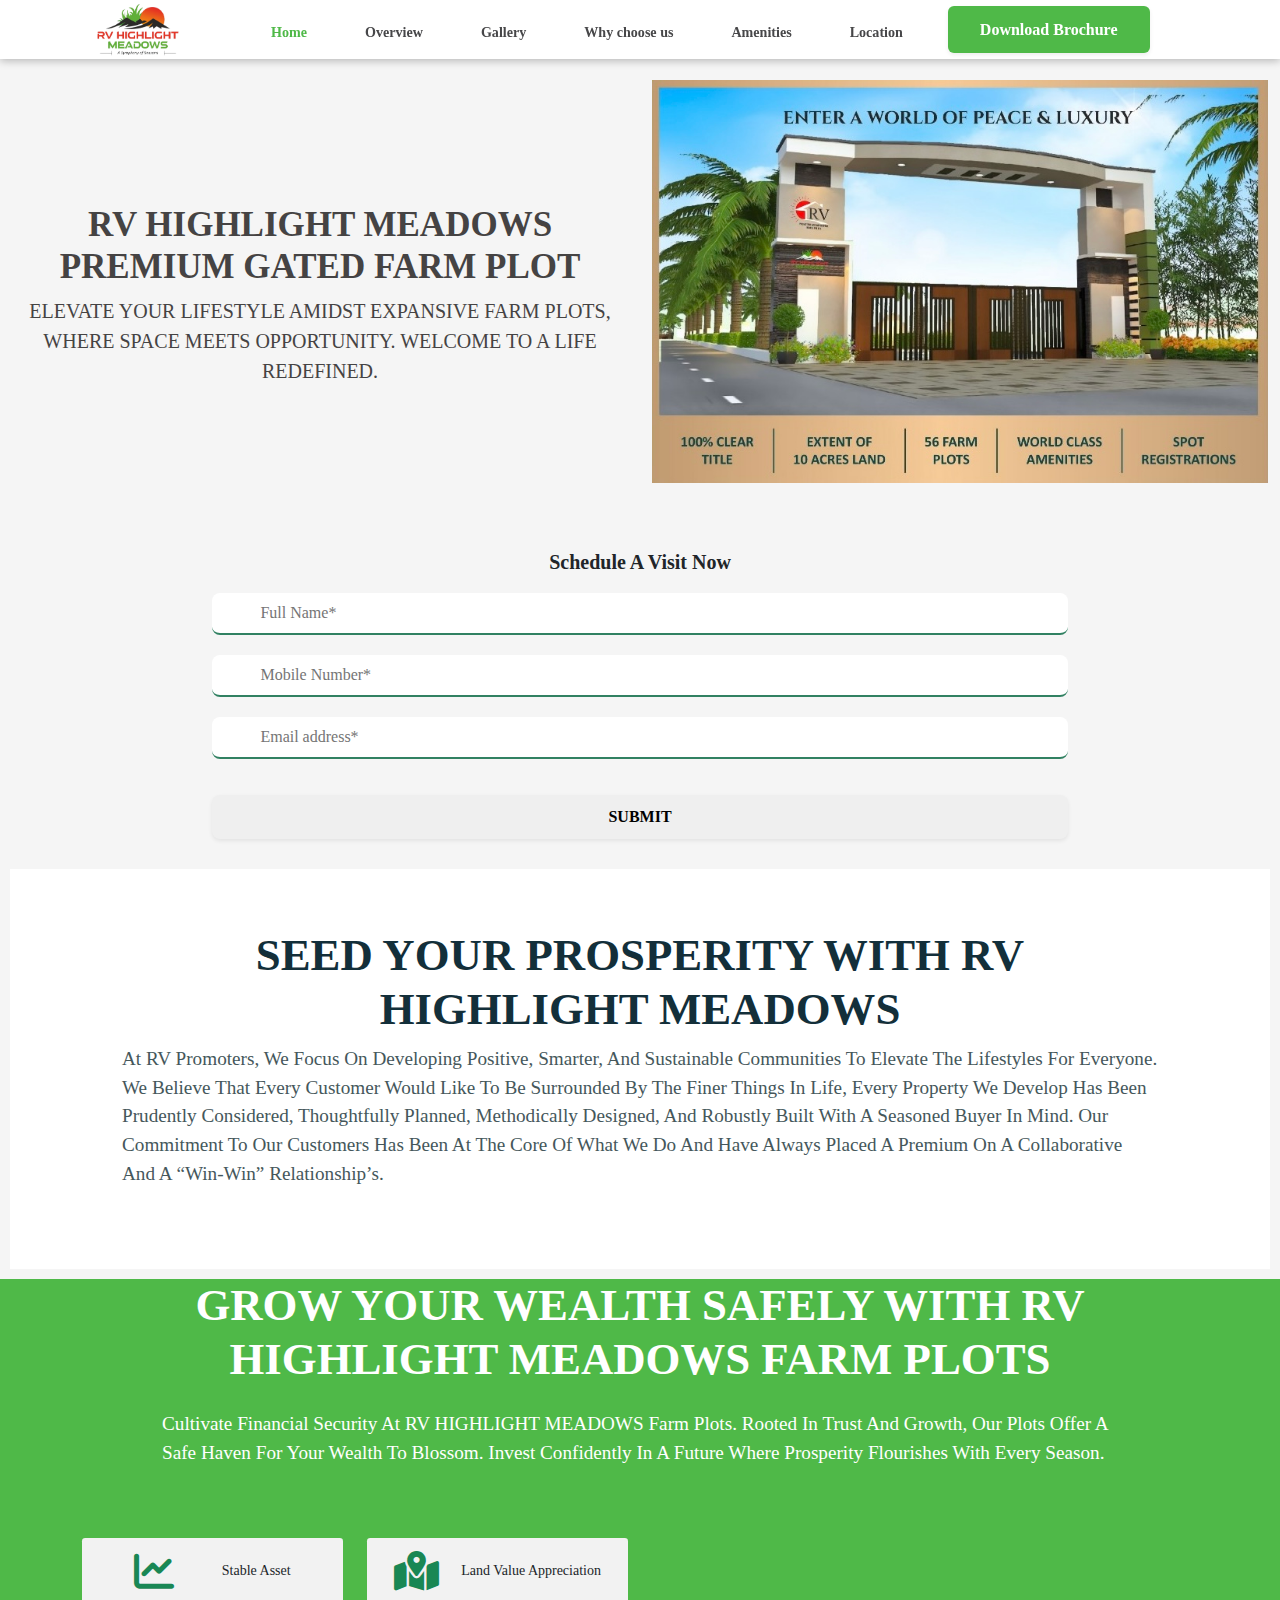
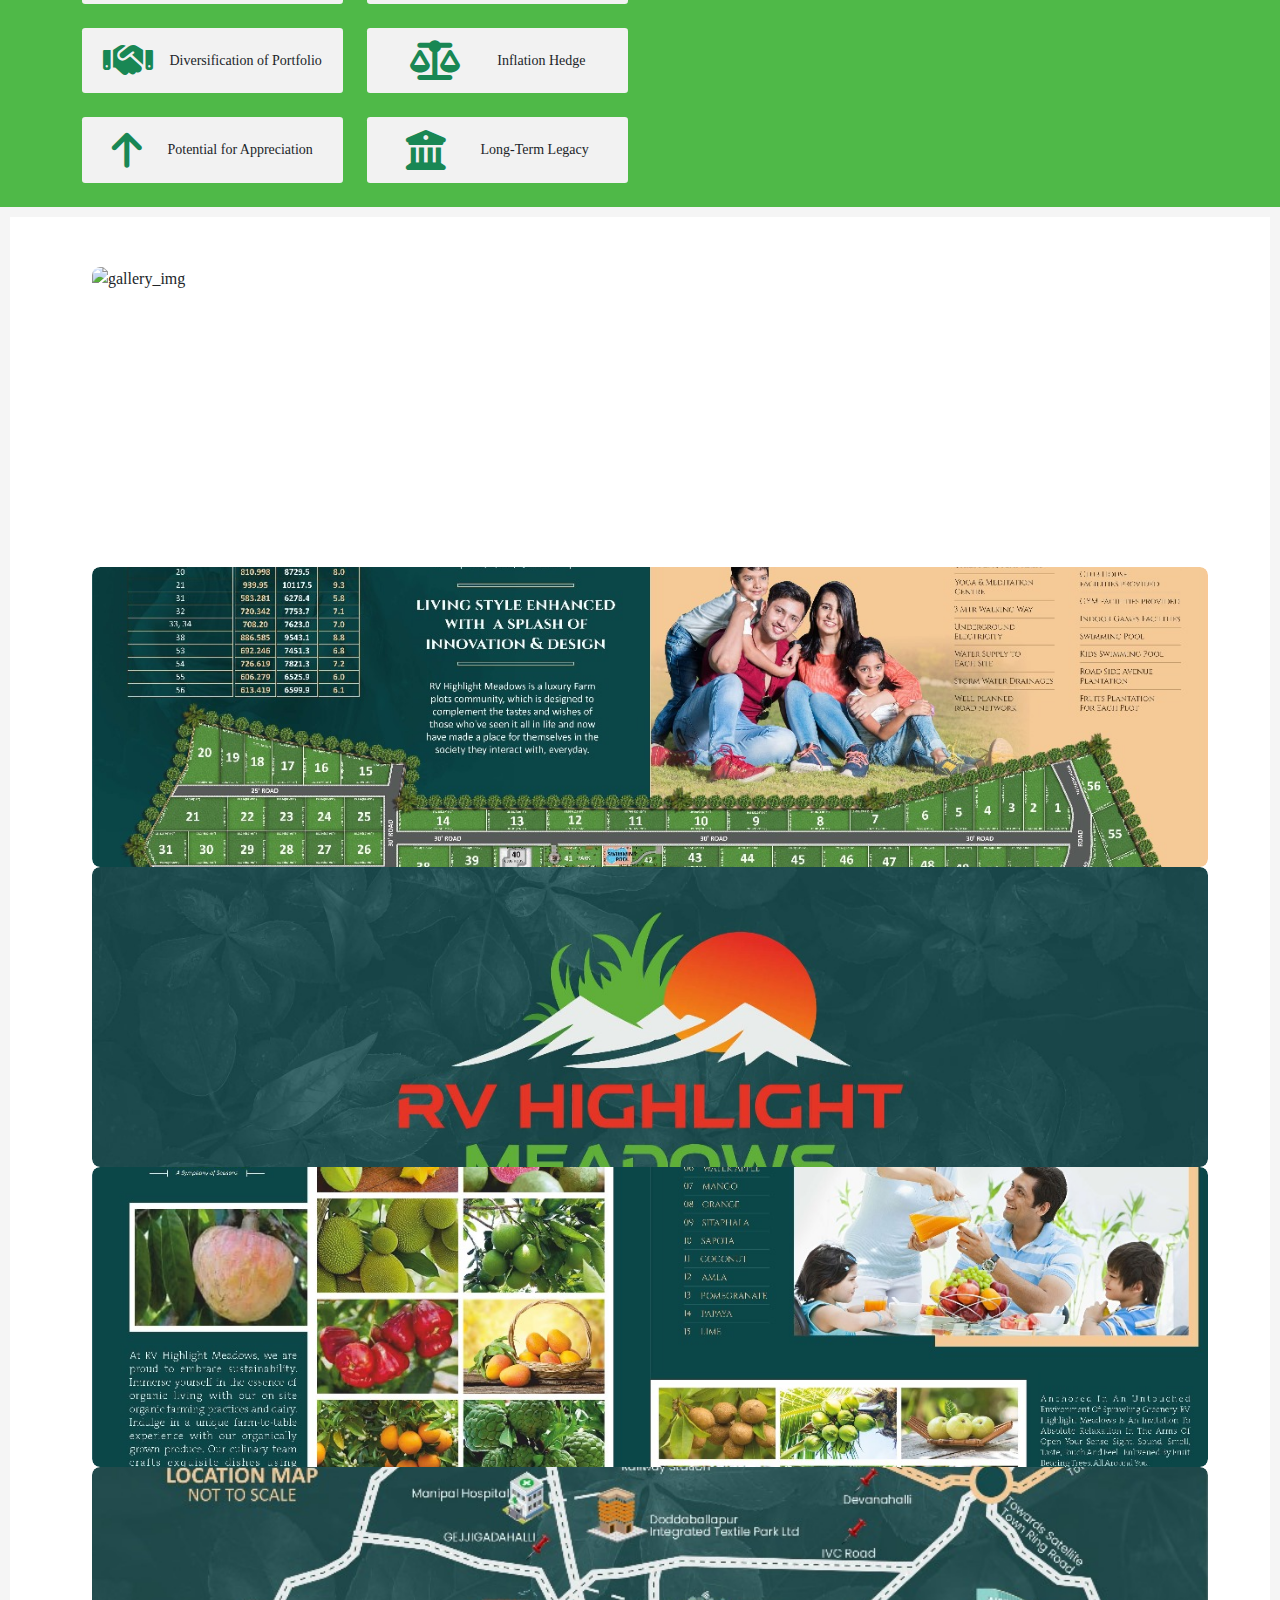
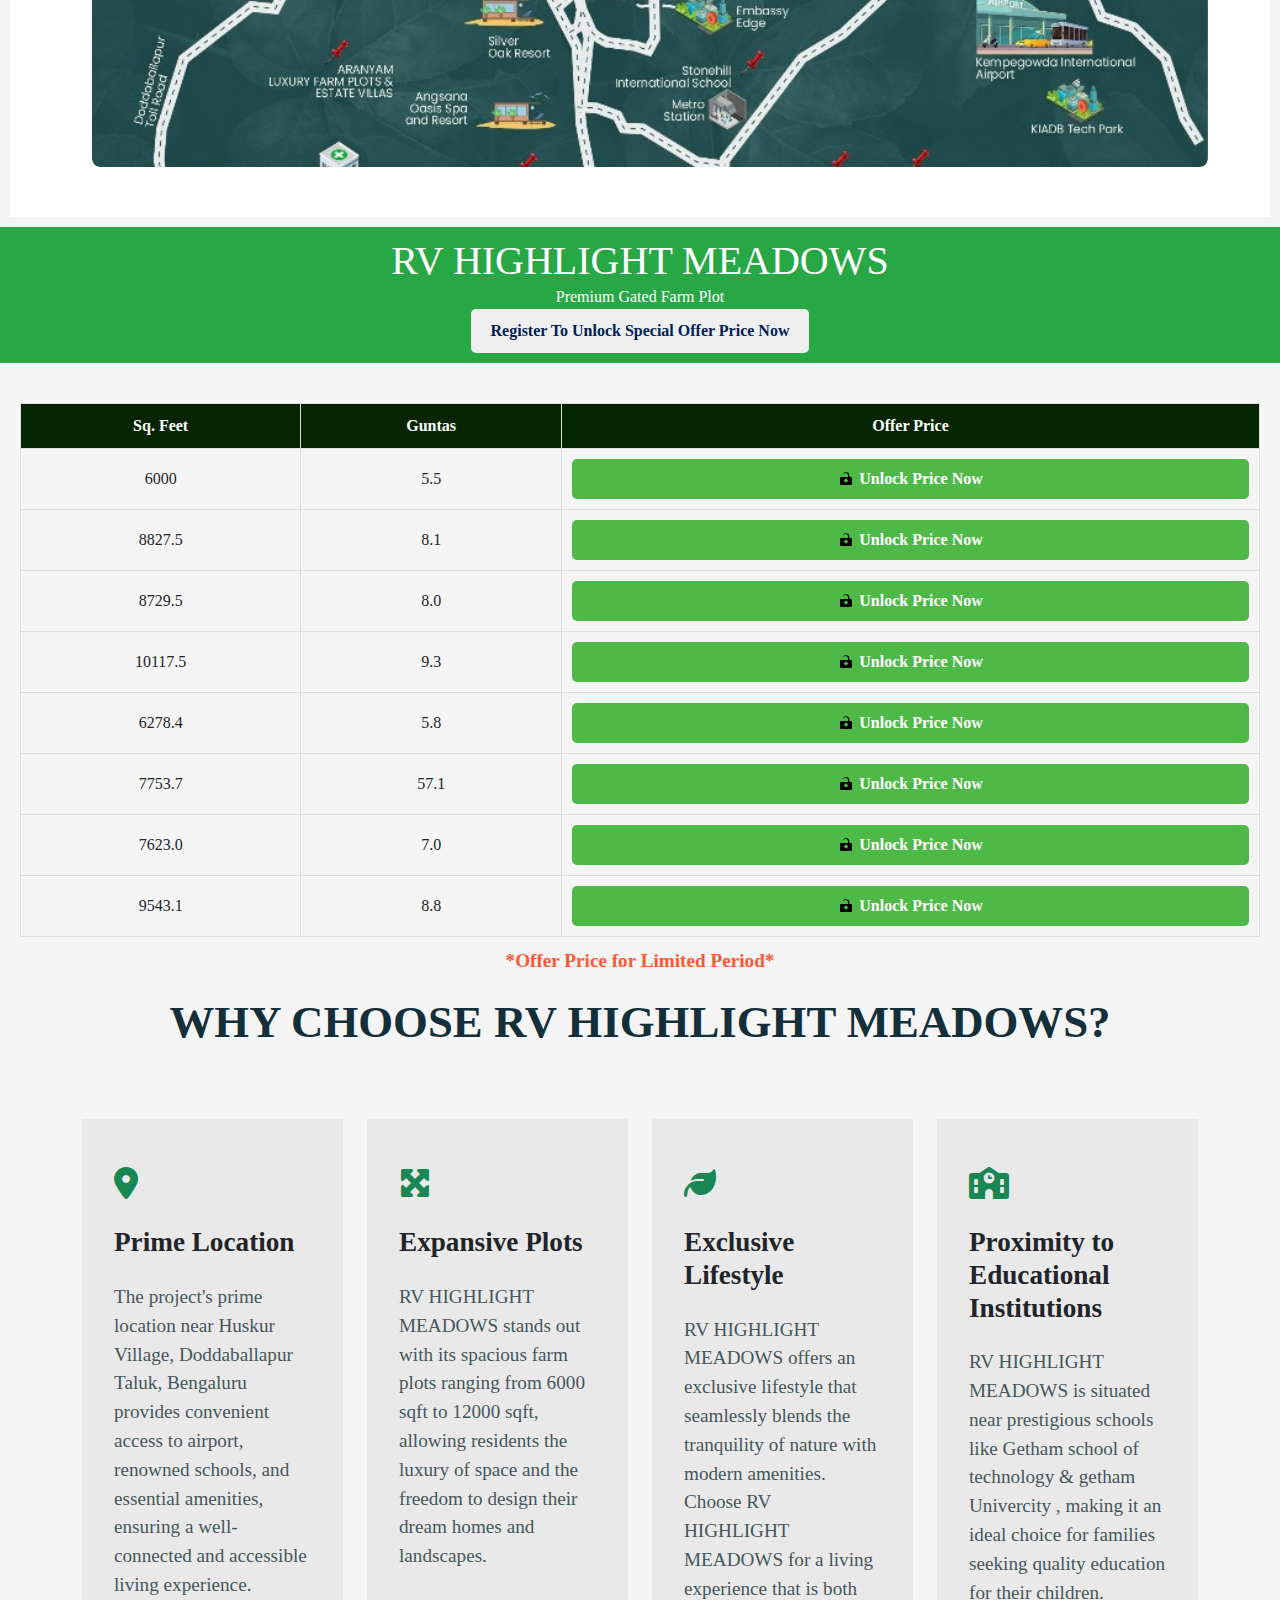
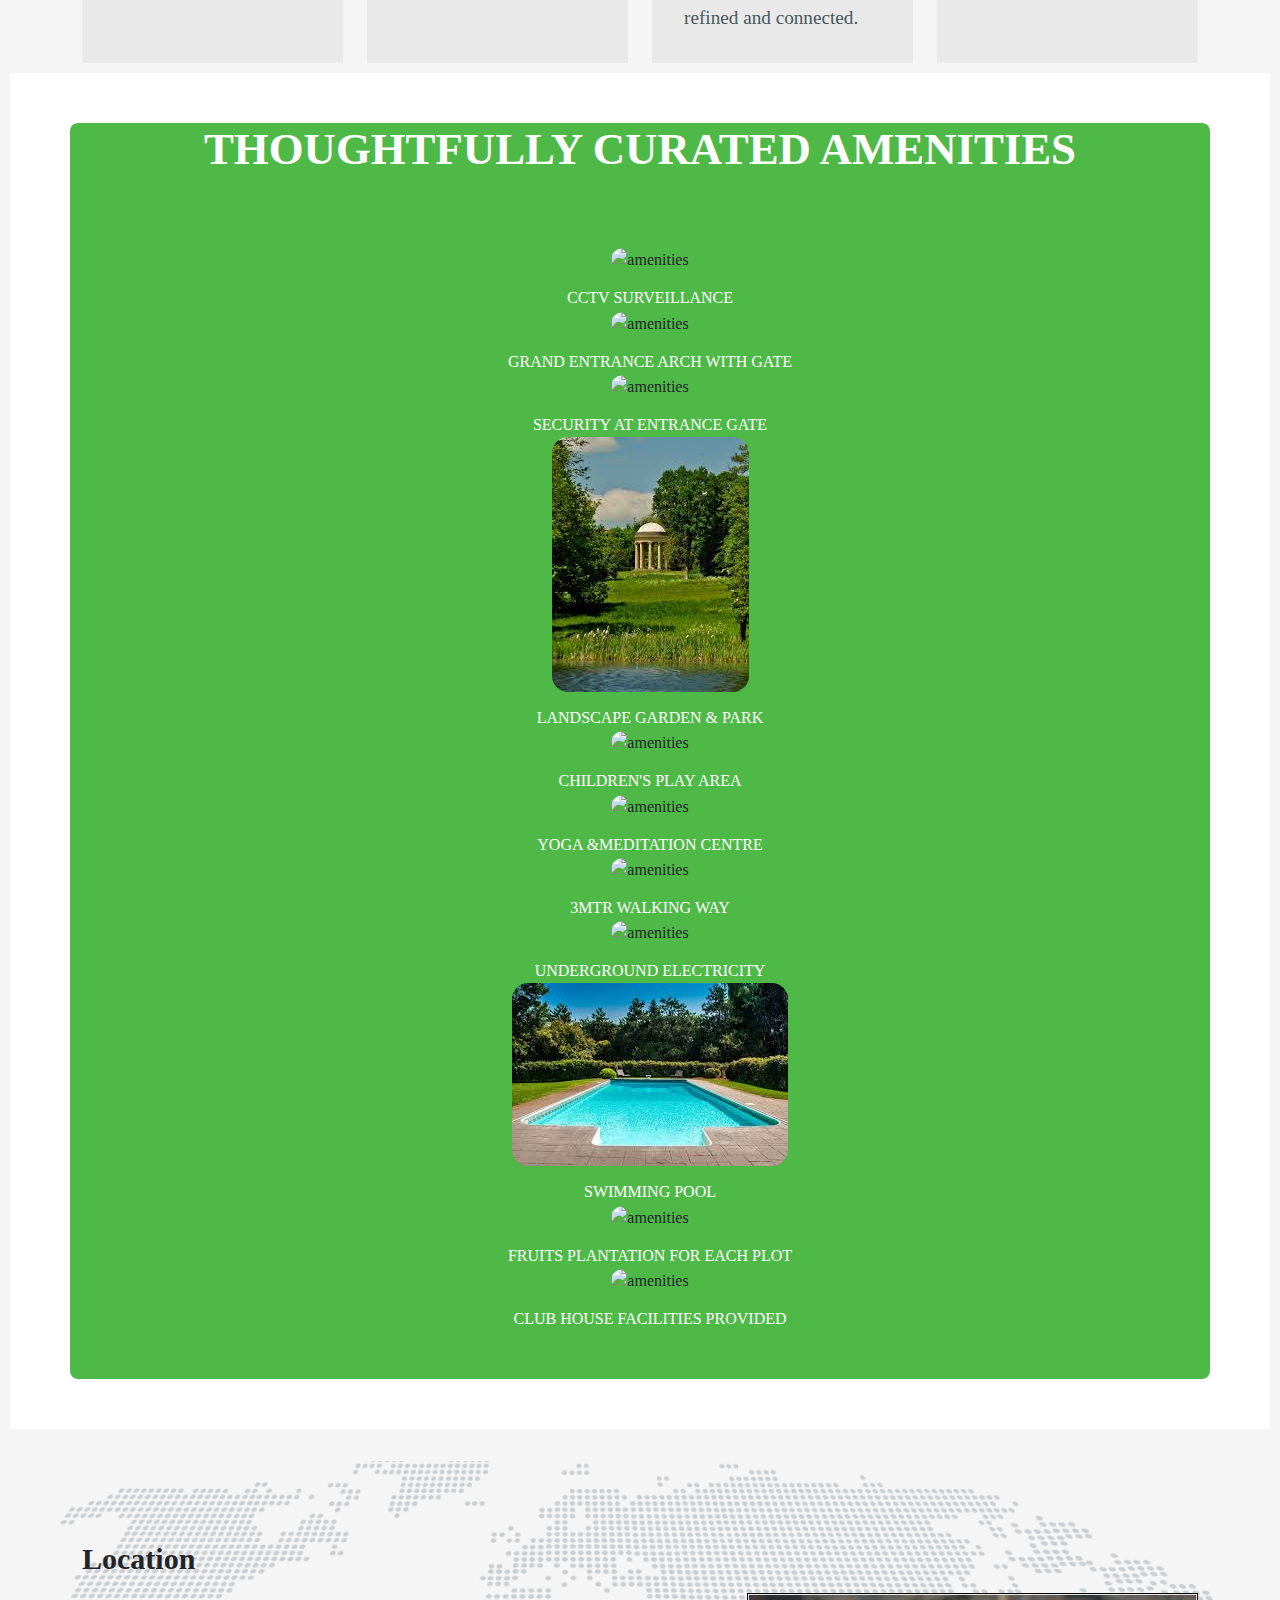
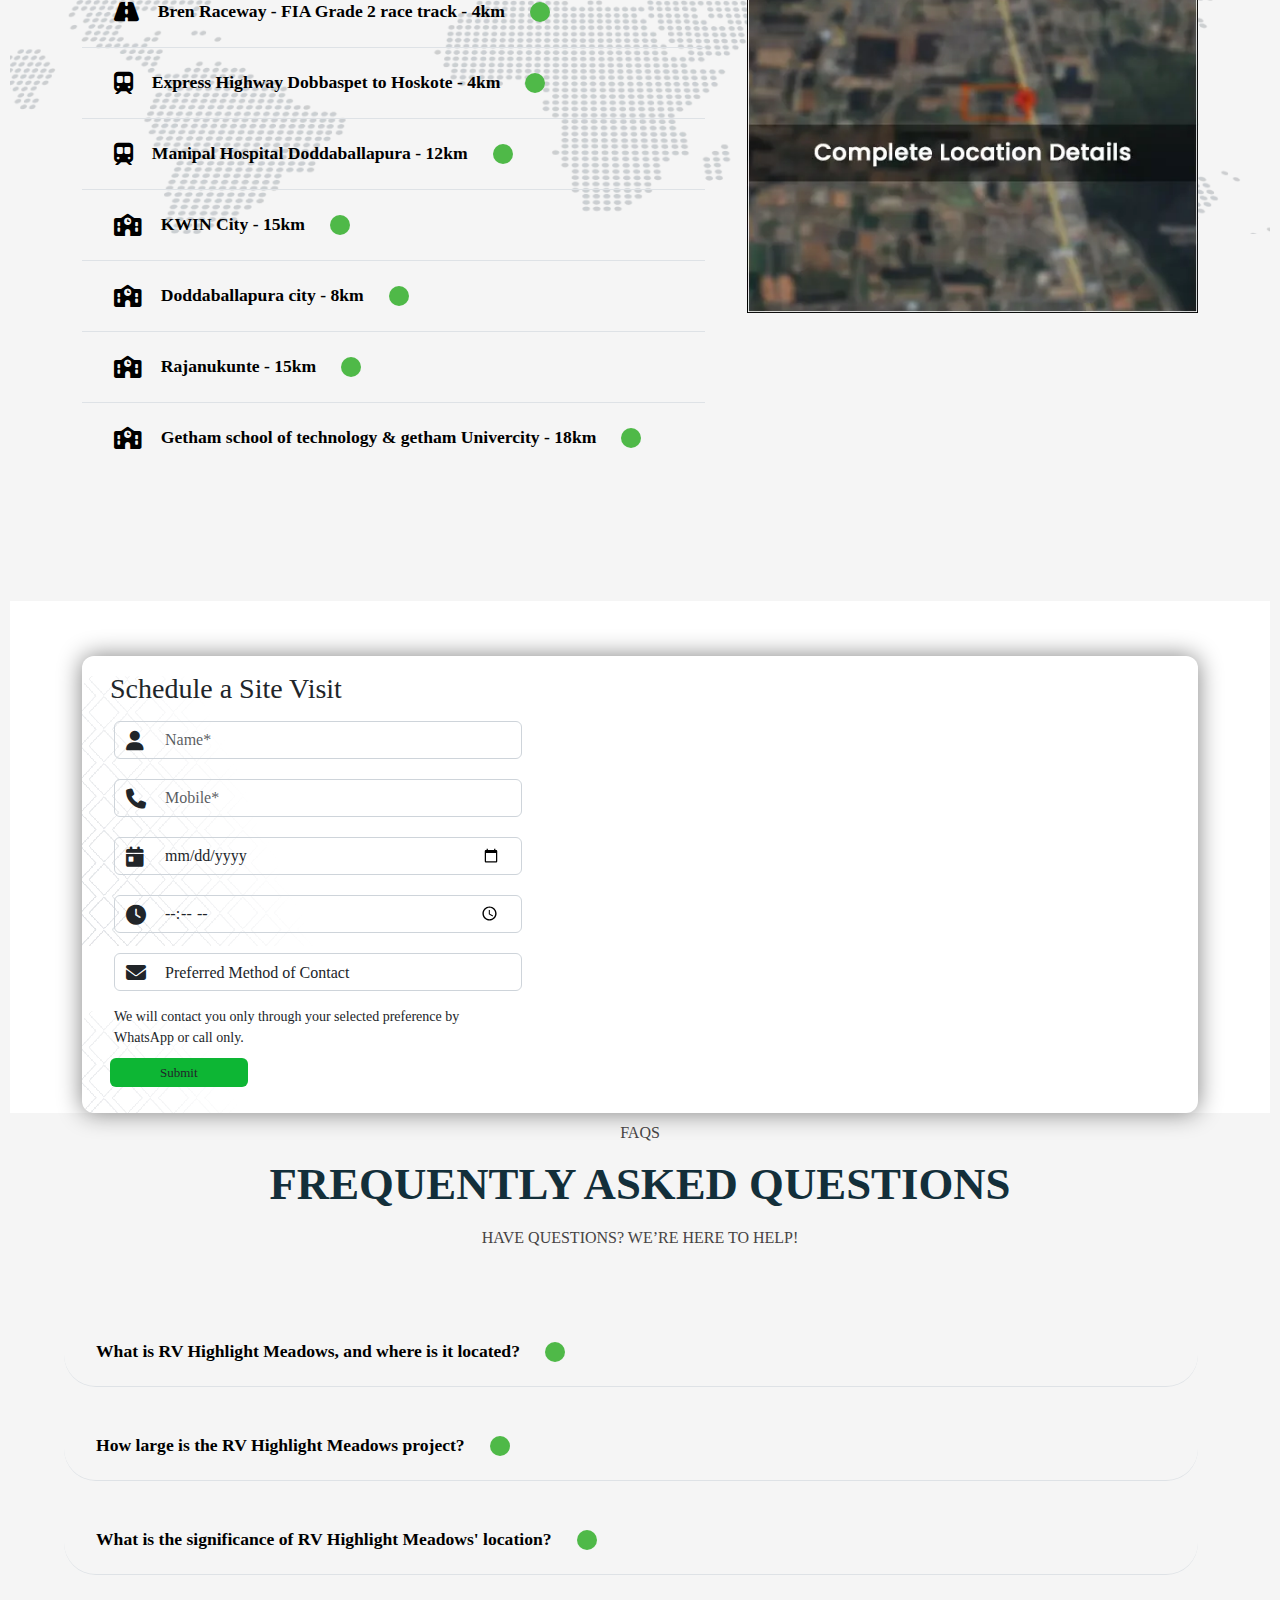
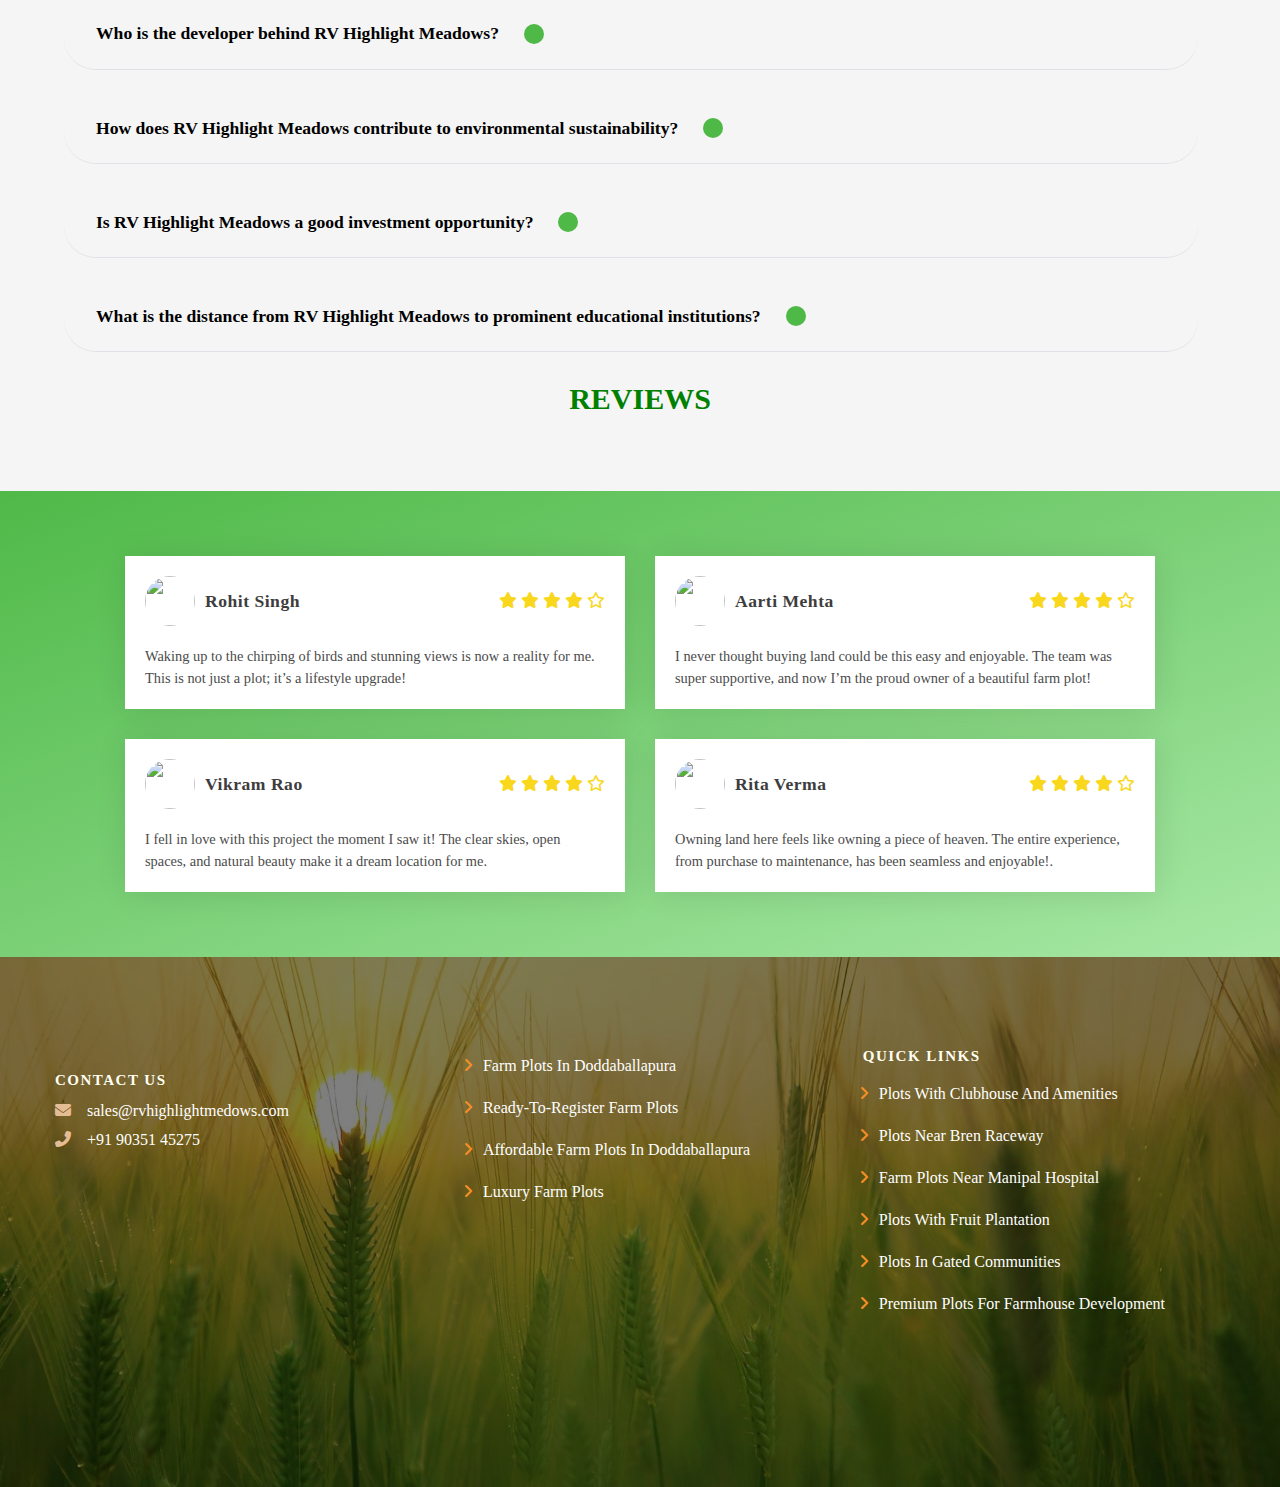
==== commit 723f59db: "Update index.html" ====
--- a/index.html
+++ b/index.html
@@ -543,10 +543,10 @@
     <section id="amenities">
       <div class="container">
         <div class="row">
-         
+          
           <div class="col-lg-12 gradient_green rounded-3">
-            <div class="heading space-20">
-              <h3 class="text-center text-white" style="margin-top: 1rem;">
+            <div class="heading space-10">
+              <h3 class="text-center text-white">
                 Thoughtfully Curated Amenities
               </h3>
             </div>
@@ -617,7 +617,15 @@
                     <h5 class="pt-3 text-white">3MTR WALKING WAY
                     </h5>
                   </div>
-                 
+                  <!-- <div class="element element-8">
+                  <img src="https://cdn.propstory.com/magicpages/NAME/16iwl4k1hllpwn34y28.jpg" alt="amenities" class="img-fluid">
+                </div> -->
+                  <!-- <div class="element element-9">
+                  <img src="https://cdn.propstory.com/magicpages/NAME/16iwl4k1hllpwn3ldl10.jpg" alt="amenities" class="img-fluid">
+                </div>
+                <div class="element element-10">
+                  <img src="https://cdn.propstory.com/magicpages/NAME/16iwl4k1hllpwn3t9h11.jpg" alt="amenities" class="img-fluid">
+                </div> -->
                   <div class="element element-11">
                     <img
                       src="https://encrypted-tbn0.gstatic.com/images?q=tbn:ANd9GcSU7Qgw93xSX_EJWNkyivhhwxCLxmkfDS19Ww&s"
@@ -776,9 +784,18 @@
               </div>
             </div>
             <div class="col-xl-5 col-lg-5 col-sm-11 text-dark mt-3 amenities-img">
-            
-              <img
-                src="https://play-lh.googleusercontent.com/RseyfPhOQa1KP2IB6k9rRyUJHSeICfmyAwW4PnmDPAv3ARzbCIq4RuGcMnaHwuB-xg=w480-h960-rw"
+            <!-- location -->
+            <img
+  src="./assets/images/connectivity/Connectivity.webp"
+  class="img-fluid data-id-btn"
+  style="cursor: pointer"
+  alt="Connectivity Map"
+  data-bs-toggle="modal"
+  data-bs-target="#exampleModal"
+/>
+
+              <!-- <img
+              src="./assets/images/connectivity/Connectivity.webp"
                 class="img-fluid data-id-btn"
                 style="cursor: pointer"
                 alt="Connectivity Map"
@@ -786,7 +803,7 @@
                 data-bs-toggle="modal"
                 data-bs-whatever="Enquire Now"
                 data-id="Request Location"
-              />
+              /> -->
             </div>
           </div>
         
@@ -1093,131 +1110,7 @@
     <!--testimonials-box-container------>
     <div class="testimonial-box-container">
         <!--BOX-1-------------->
-        <div class="testimonial-box">
-            <!--top------------------------->
-            <div class="box-top">
-                <!--profile----->
-                <div class="profile">
-                    <!--img---->
-                    <div class="profile-img">
-                        <img src="https://images.unsplash.com/photo-1580482228658-def52f18f4b1?q=80&w=2672&auto=format&fit=crop&ixlib=rb-4.0.3&ixid=M3wxMjA3fDB8MHxwaG90by1wYWdlfHx8fGVufDB8fHx8fA%3D%3D" />
-                    </div>
-                    <!--name-and-username-->
-                    <div class="name-user">
-                        <strong>Ravi Kumar</strong>
-                        
-                      
-                    </div>
-                </div>
-                <!--reviews------>
-                <div class="reviews">
-                    <i class="fas fa-star"></i>
-                    <i class="fas fa-star"></i>
-                    <i class="fas fa-star"></i>
-                    <i class="fas fa-star"></i>
-                    <i class="far fa-star"></i><!--Empty star-->
-                </div>
-                
-            </div>
-            <!--Comments---------------------------------------->
-            <div class="client-comment">
-                <p>RV Highlight Meadows is my little slice of paradise! Every time I visit, the fresh air and greenery make me forget all my worries. It’s the perfect escape from city life!</p>
-
-            </div>
-        </div>
-        <!--BOX-2-------------->
-        <div class="testimonial-box">
-            <!--top------------------------->
-            <div class="box-top">
-                <!--profile----->
-                <div class="profile">
-                    <!--img---->
-                    <div class="profile-img">
-                        <img src="https://images.unsplash.com/photo-1526396292673-dec8b854d408?q=80&w=2509&auto=format&fit=crop&ixlib=rb-4.0.3&ixid=M3wxMjA3fDB8MHxwaG90by1wYWdlfHx8fGVufDB8fHx8fA%3D%3D" />
-                    </div>
-                    <!--name-and-username-->
-                    <div class="name-user">
-                        <strong>Priya Desai</strong>
-                        <!-- <span>@noahwood</span> -->
-                    </div>
-                </div>
-                <!--reviews------>
-                <div class="reviews">
-                    <i class="fas fa-star"></i>
-                    <i class="fas fa-star"></i>
-                    <i class="fas fa-star"></i>
-                    <i class="fas fa-star"></i>
-                    <i class="fas fa-star"></i><!--Empty star-->
-                </div>
-            </div>
-            <!--Comments---------------------------------------->
-            <div class="client-comment">
-                <p>Investing here feels like securing my future in nature’s lap. The peaceful surroundings and well-planned layout make it a dream come true!</p>
-
-            </div>
-        </div>
-        <!--BOX-3-------------->
-        <div class="testimonial-box">
-            <!--top------------------------->
-            <div class="box-top">
-                <!--profile----->
-                <div class="profile">
-                    <!--img---->
-                    <div class="profile-img">
-                        <img src="https://images.unsplash.com/photo-1622395165399-f2fc02cb605a?q=80&w=2574&auto=format&fit=crop&ixlib=rb-4.0.3&ixid=M3wxMjA3fDB8MHxwaG90by1wYWdlfHx8fGVufDB8fHx8fA%3D%3D" />
-                    </div>
-                    <!--name-and-username-->
-                    <div class="name-user">
-                        <strong>Amit Sharma</strong>
-                        <!-- <span>@oliverqueen</span> -->
-                    </div>
-                </div>
-                <!--reviews------>
-                <div class="reviews">
-                    <i class="fas fa-star"></i>
-                    <i class="fas fa-star"></i>
-                    <i class="fas fa-star"></i>
-                    <i class="fas fa-star"></i>
-                    <i class="far fa-star"></i><!--Empty star-->
-                </div>
-            </div>
-            <!--Comments---------------------------------------->
-            <div class="client-comment">
-                <p>A hidden gem! The moment I saw the beautiful landscapes and well-maintained plots, I knew this was the place for me. I’m thrilled to own a piece of it.</p>
-
-            </div>
-        </div>
-        <!--BOX-4-------------->
-        <div class="testimonial-box">
-            <!--top------------------------->
-            <div class="box-top">
-                <!--profile----->
-                <div class="profile">
-                    <!--img---->
-                    <div class="profile-img">
-                        <img src="https://images.unsplash.com/photo-1628423135507-cc120a19adfc?q=80&w=2574&auto=format&fit=crop&ixlib=rb-4.0.3&ixid=M3wxMjA3fDB8MHxwaG90by1wYWdlfHx8fGVufDB8fHx8fA%3D%3D" />
-                    </div>
-                    <!--name-and-username-->
-                    <div class="name-user">
-                        <strong>Neha Reddy</strong>
-                        <!-- <span>@barryallen</span> -->
-                    </div>
-                </div>
-                <!--reviews------>
-                <div class="reviews">
-                    <i class="fas fa-star"></i>
-                    <i class="fas fa-star"></i>
-                    <i class="fas fa-star"></i>
-                    <i class="fas fa-star"></i>
-                    <i class="far fa-star"></i><!--Empty star-->
-                </div>
-            </div>
-            <!--Comments---------------------------------------->
-            <div class="client-comment">
-                <p>RV Highlight Meadows is where luxury meets nature. The calm environment and modern amenities make it the perfect blend of comfort and tranquility.</p>
-
-            </div>
-        </div>
+     
         <!-- 5 -->
         <div class="testimonial-box">
             <!--top------------------------->
@@ -1281,67 +1174,9 @@
             </div>
         </div>
         <!-- 7 -->
-        <div class="testimonial-box">
-            <!--top------------------------->
-            <div class="box-top">
-                <!--profile----->
-                <div class="profile">
-                    <!--img---->
-                    <div class="profile-img">
-                        <img src="" />
-                    </div>
-                    <!--name-and-username-->
-                    <div class="name-user">
-                        <strong>Suresh Patel</strong>
-                        <!-- <span>@barryallen</span> -->
-                    </div>
-                </div>
-                <!--reviews------>
-                <div class="reviews">
-                    <i class="fas fa-star"></i>
-                    <i class="fas fa-star"></i>
-                    <i class="fas fa-star"></i>
-                    <i class="fas fa-star"></i>
-                    <i class="far fa-star"></i><!--Empty star-->
-                </div>
-            </div>
-            <!--Comments---------------------------------------->
-            <div class="client-comment">
-                <p>Every visit to my plot feels like a mini vacation. The serenity and greenery here are unmatched. It’s a perfect spot for unwinding.</p>
-
-            </div>
-        </div>
+        
         <!-- 8 -->
-        <div class="testimonial-box">
-            <!--top------------------------->
-            <div class="box-top">
-                <!--profile----->
-                <div class="profile">
-                    <!--img---->
-                    <div class="profile-img">
-                        <img src="https://plus.unsplash.com/premium_photo-1682089810582-f7b200217b67?q=80&w=2574&auto=format&fit=crop&ixlib=rb-4.0.3&ixid=M3wxMjA3fDB8MHxwaG90by1wYWdlfHx8fGVufDB8fHx8fA%3D%3D" />
-                    </div>
-                    <!--name-and-username-->
-                    <div class="name-user">
-                        <strong>Laxmi Nair</strong>
-                        <!-- <span>@barryallen</span> -->
-                    </div>
-                </div>
-                <!--reviews------>
-                <div class="reviews">
-                    <i class="fas fa-star"></i>
-                    <i class="fas fa-star"></i>
-                    <i class="fas fa-star"></i>
-                    <i class="fas fa-star"></i>
-                    <i class="far fa-star"></i><!--Empty star-->
-                </div>
-            </div>
-            <!--Comments---------------------------------------->
-            <div class="client-comment">
-                <p>RV Highlight Meadows is not just an investment—it’s a gift to my family. We’re excited to create memories in such a peaceful, beautiful place.</p>
-
-            </div>
-        </div>
+     
         <div class="testimonial-box">
             <!--top------------------------->
             <div class="box-top">
@@ -1418,15 +1253,16 @@
               </a>
             </div>
             <div class="footer-menu">
+              <h2 class="footer-menu-name"> Contact Us</h2>
               <ul id="menu-get-started" class="footer-menu-list">
                 <li class="menu-item menu-item-type-post_type menu-item-object-product">
                   <a href="mailto:sales@rvhighlightmedows.com" style="color: white; text-decoration: none;">
-                    <i class="fa fa-envelope me-3 custom-icon-color" style="color: #f48f26;"></i>sales@rvhighlightmedows.com
+                    <i class="fa fa-envelope me-3 custom-icon-color" style="color: #e5bd94;"></i>sales@rvhighlightmedows.com
                   </a>
                 </li>
                 <li class="menu-item menu-item-type-post_type menu-item-object-product">
                   <a href="tel:+919035145275" style="color: white; text-decoration: none;">
-                    <i class="fa fa-phone-alt me-3 custom-icon-color" style="color: #f48f26;"></i>+91 90351 45275
+                    <i class="fa fa-phone-alt me-3 custom-icon-color" style="color: #e5bd94;"></i>+91 90351 45275
                   </a>
                 </li>
               </ul>
@@ -1459,7 +1295,7 @@
           </div>
           <div class="footer-content-column">
             <div class="footer-menu">
-              <h2 class="footer-menu-name"> Quick Links</h2>
+              <h2 class="footer-menu-name" style="margin-left: 1rem;"> Quick Links</h2>
               <ul id="menu-quick-links" class="footer-menu-list">
                 <li class="menu-item menu-item-type-custom menu-item-object-custom">
                   <a style="color: white;" class="btn btn-link" href="">Plots with Clubhouse and Amenities</a>
@@ -1877,6 +1713,45 @@
 
 <!-- Bootstrap JS -->
 <script src="https://maxcdn.bootstrapcdn.com/bootstrap/4.5.2/js/bootstrap.min.js"></script>
+<!-- Slick CSS -->
+<link rel="stylesheet" type="text/css" href="https://cdn.jsdelivr.net/npm/slick-carousel@1.8.1/slick/slick.css"/>
+<link rel="stylesheet" type="text/css" href="https://cdn.jsdelivr.net/npm/slick-carousel@1.8.1/slick/slick-theme.css"/>
+
+<!-- Slick JS -->
+<script type="text/javascript" src="https://cdn.jsdelivr.net/npm/slick-carousel@1.8.1/slick/slick.min.js"></script>
+<script type="text/javascript">
+  $(document).ready(function(){
+    $('.slick-slider11').slick({
+      infinite: true,  // Infinite looping of slides
+      slidesToShow: 3, // Number of slides visible at a time
+      slidesToScroll: 1, // Number of slides to scroll at a time
+      autoplay: true,   // Enable auto-scroll
+      autoplaySpeed: 2000, // Time between automatic slides
+      arrows: true,     // Show navigation arrows
+      dots: true,       // Show navigation dots
+      responsive: [
+        {
+          breakpoint: 1024,
+          settings: {
+            slidesToShow: 3,
+          }
+        },
+        {
+          breakpoint: 600,
+          settings: {
+            slidesToShow: 2,
+          }
+        },
+        {
+          breakpoint: 480,
+          settings: {
+            slidesToShow: 1,
+          }
+        }
+      ]
+    });
+  });
+</script>
 
   </body>
 </html>
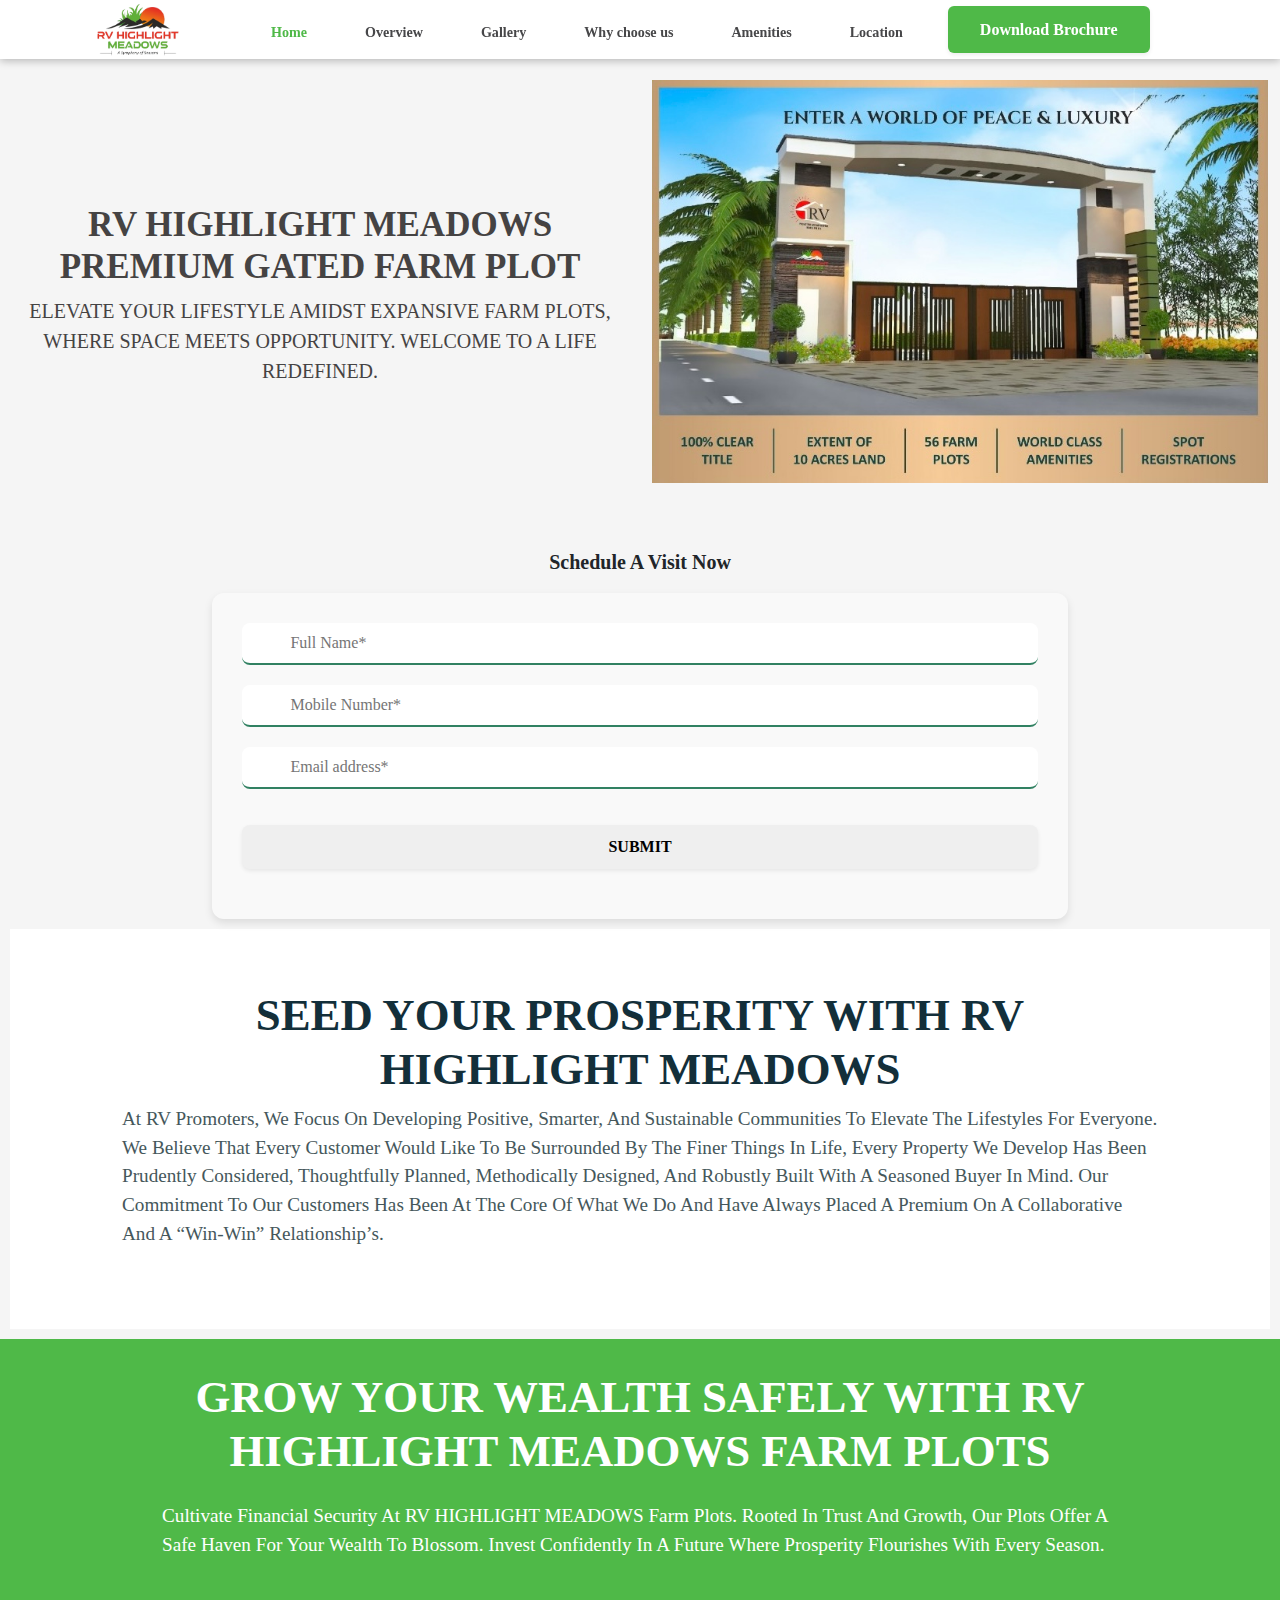
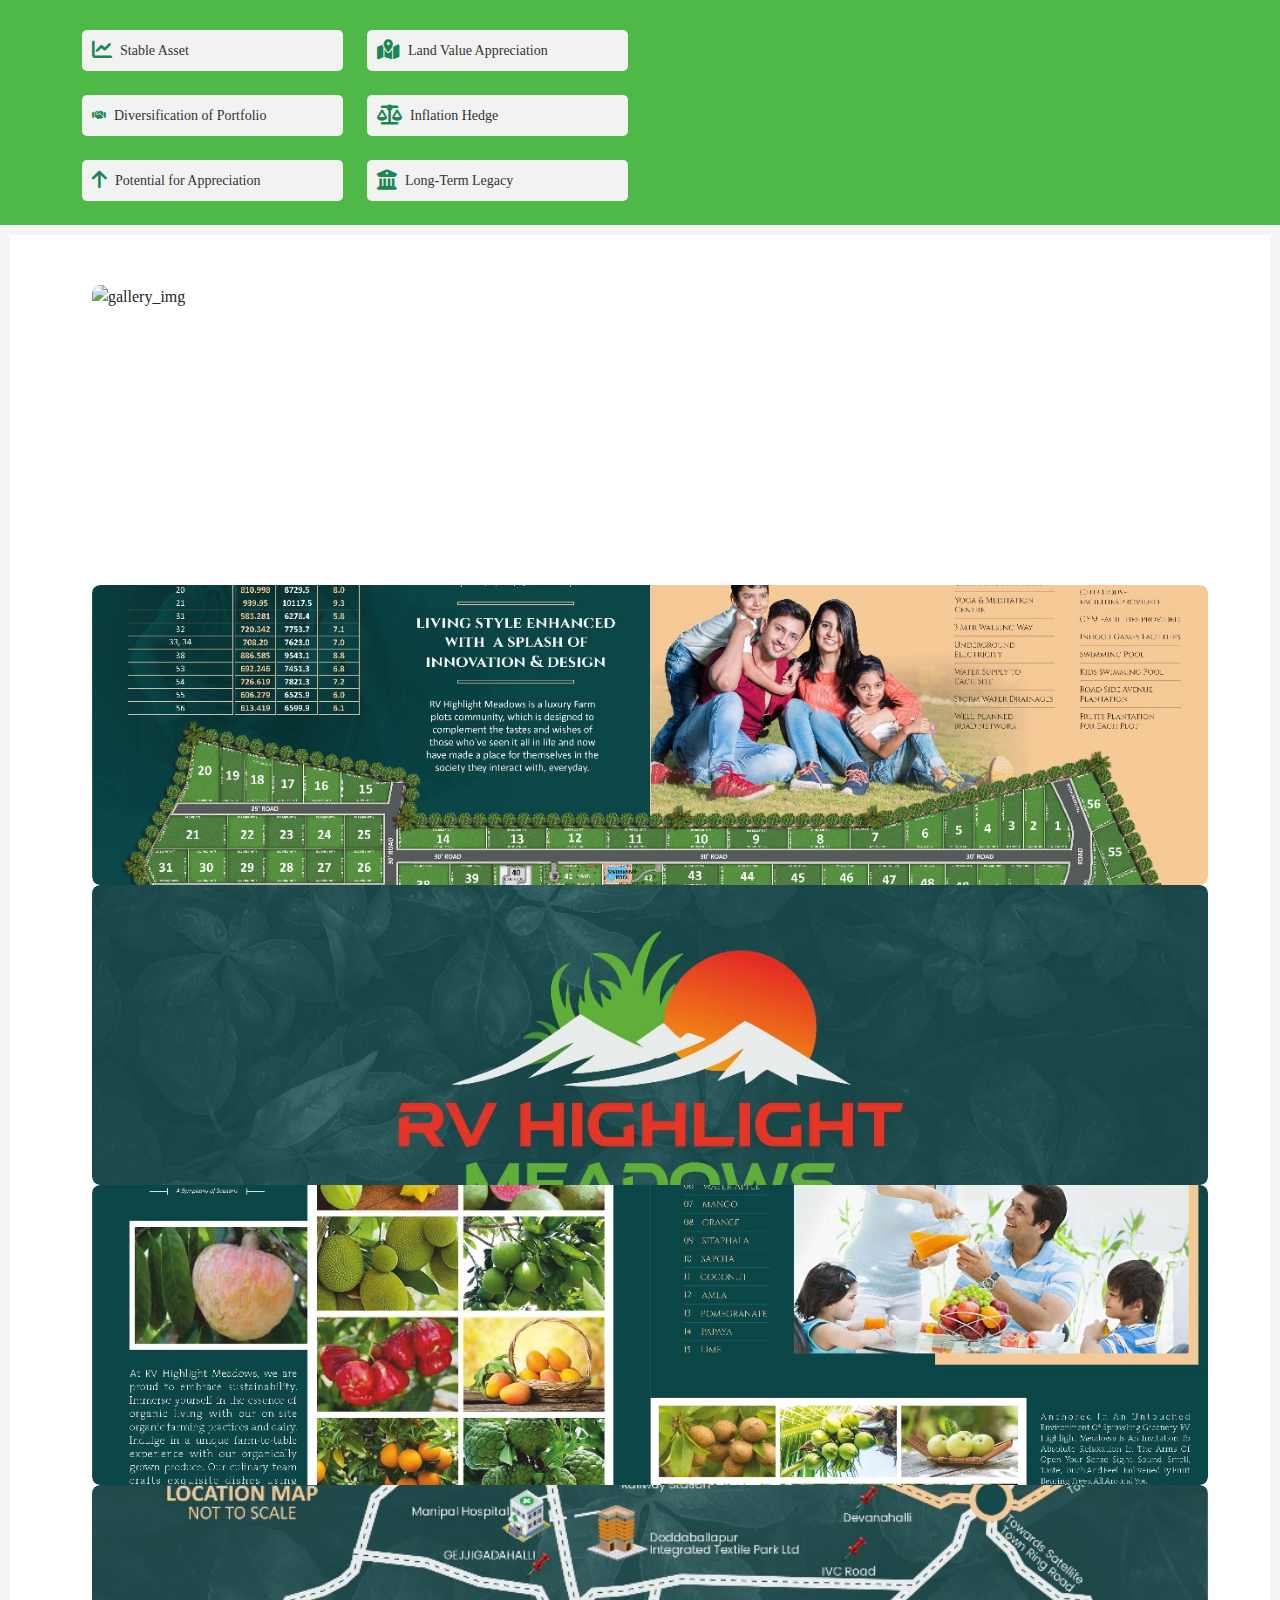
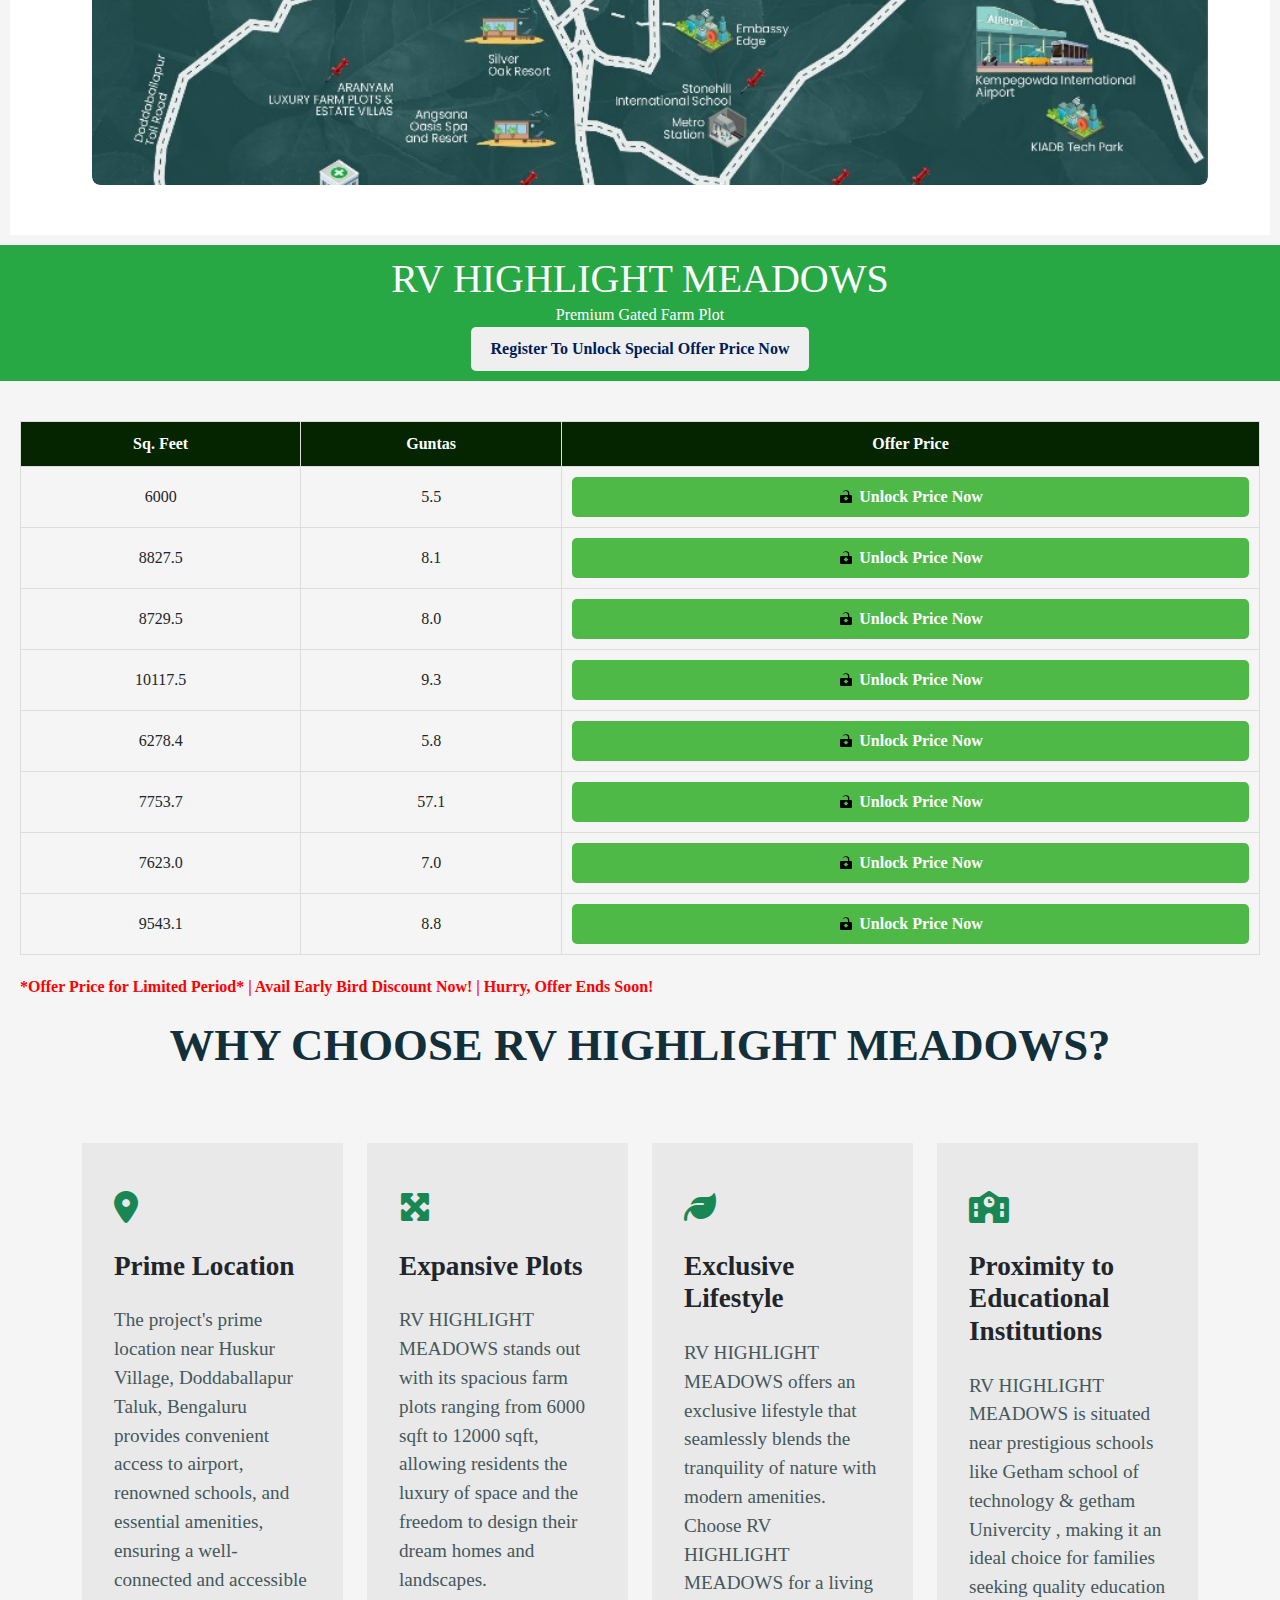
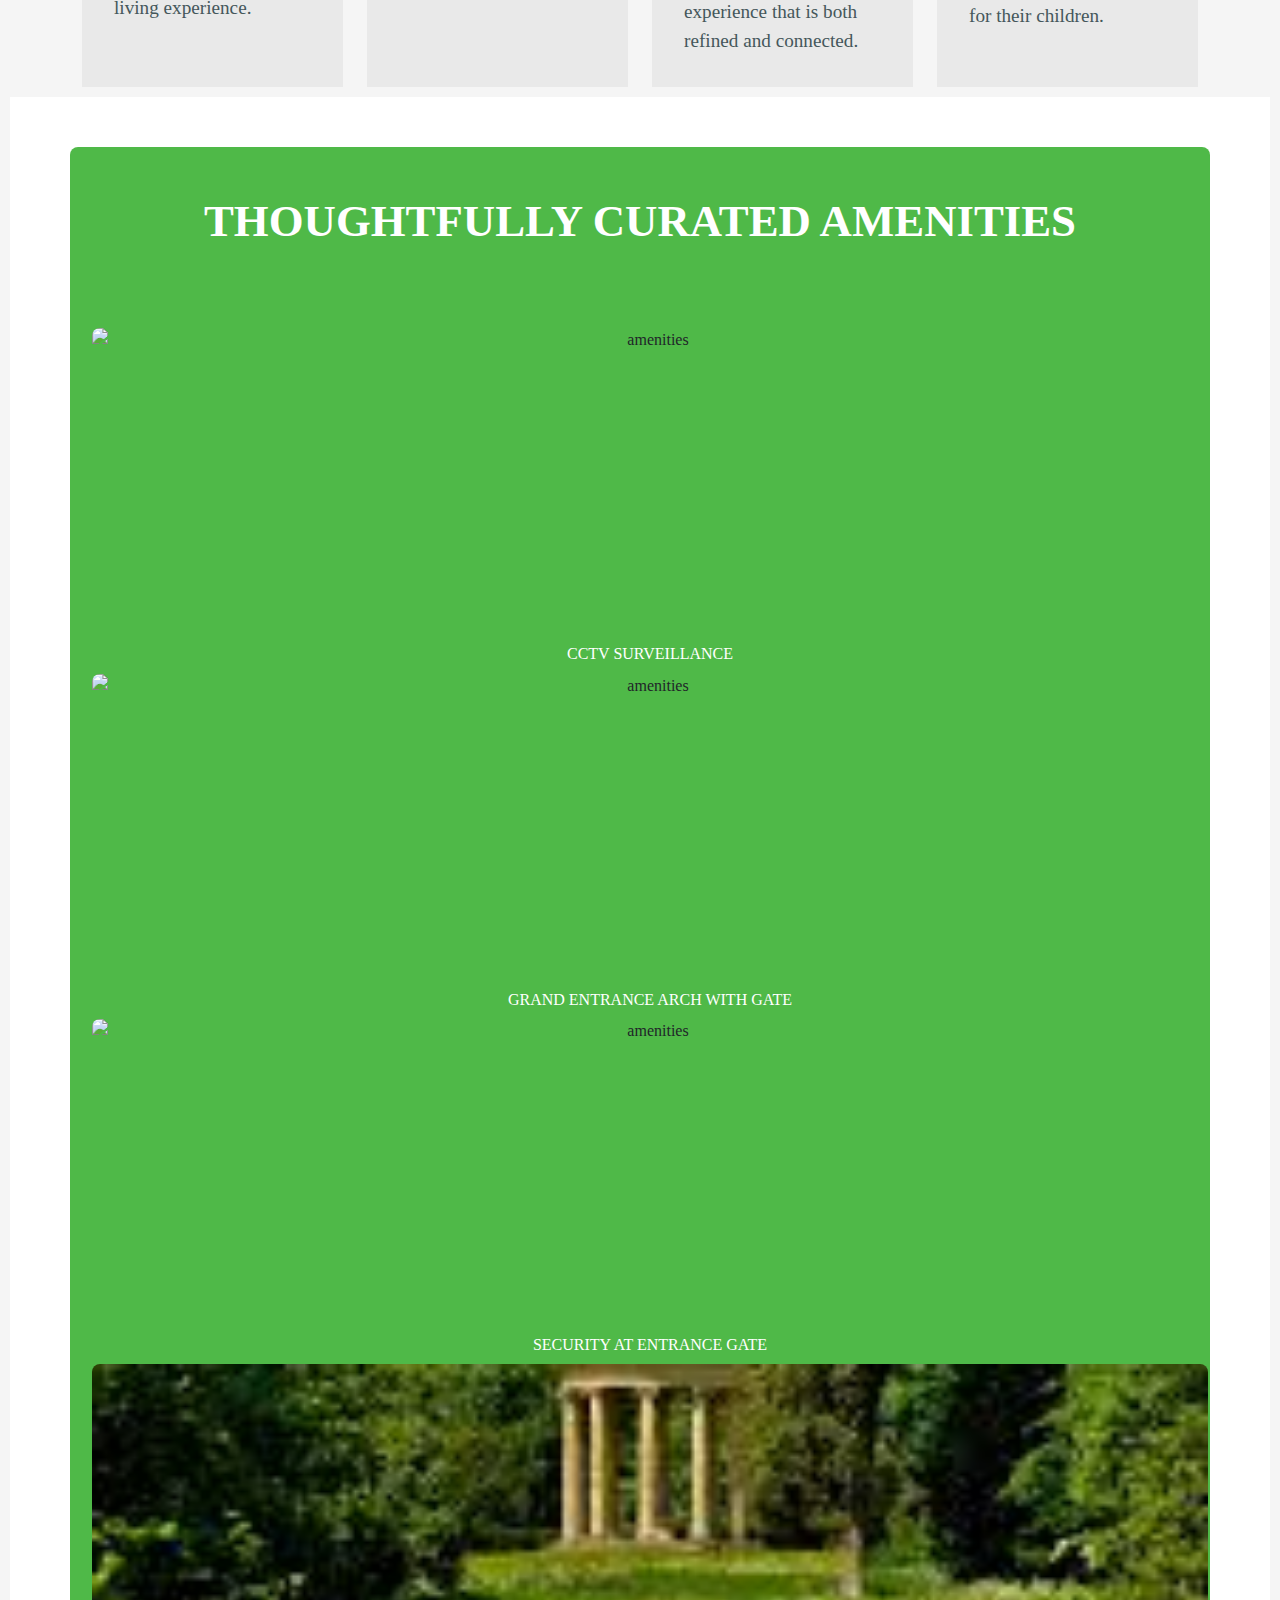
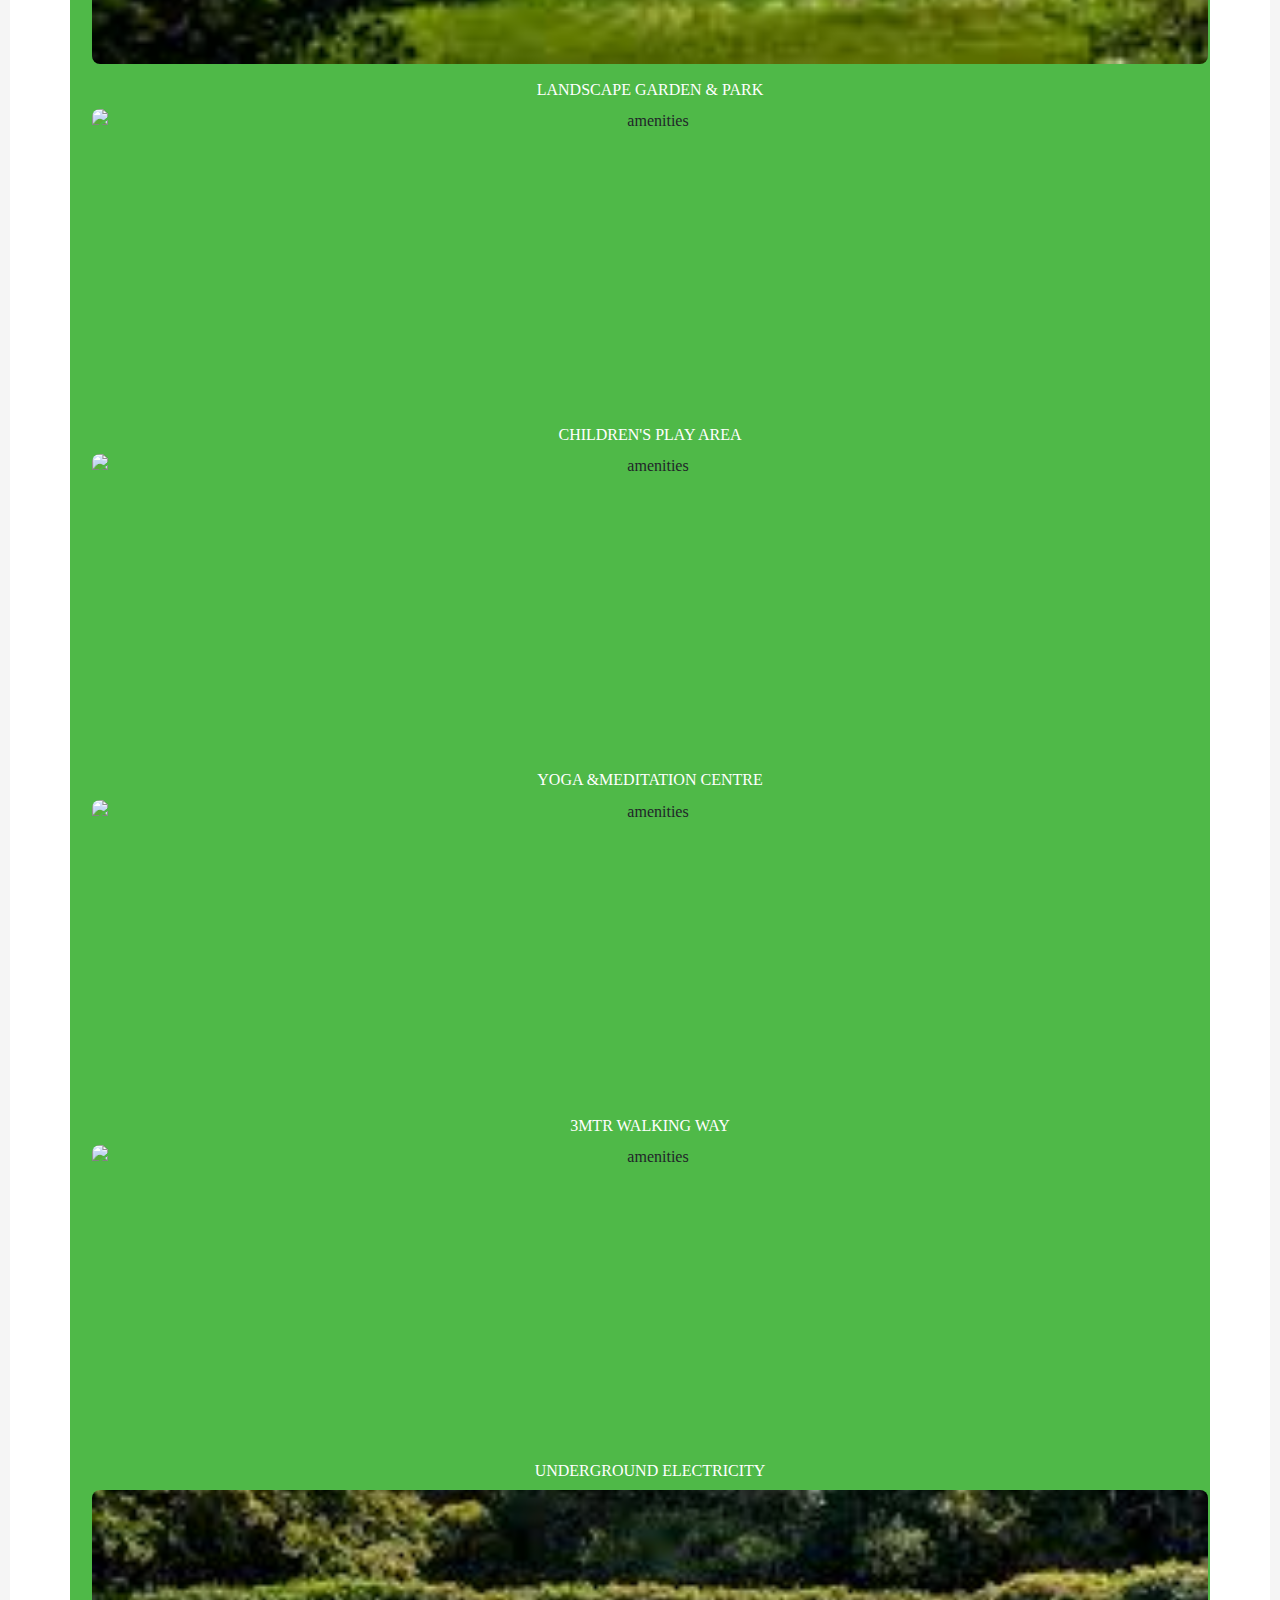
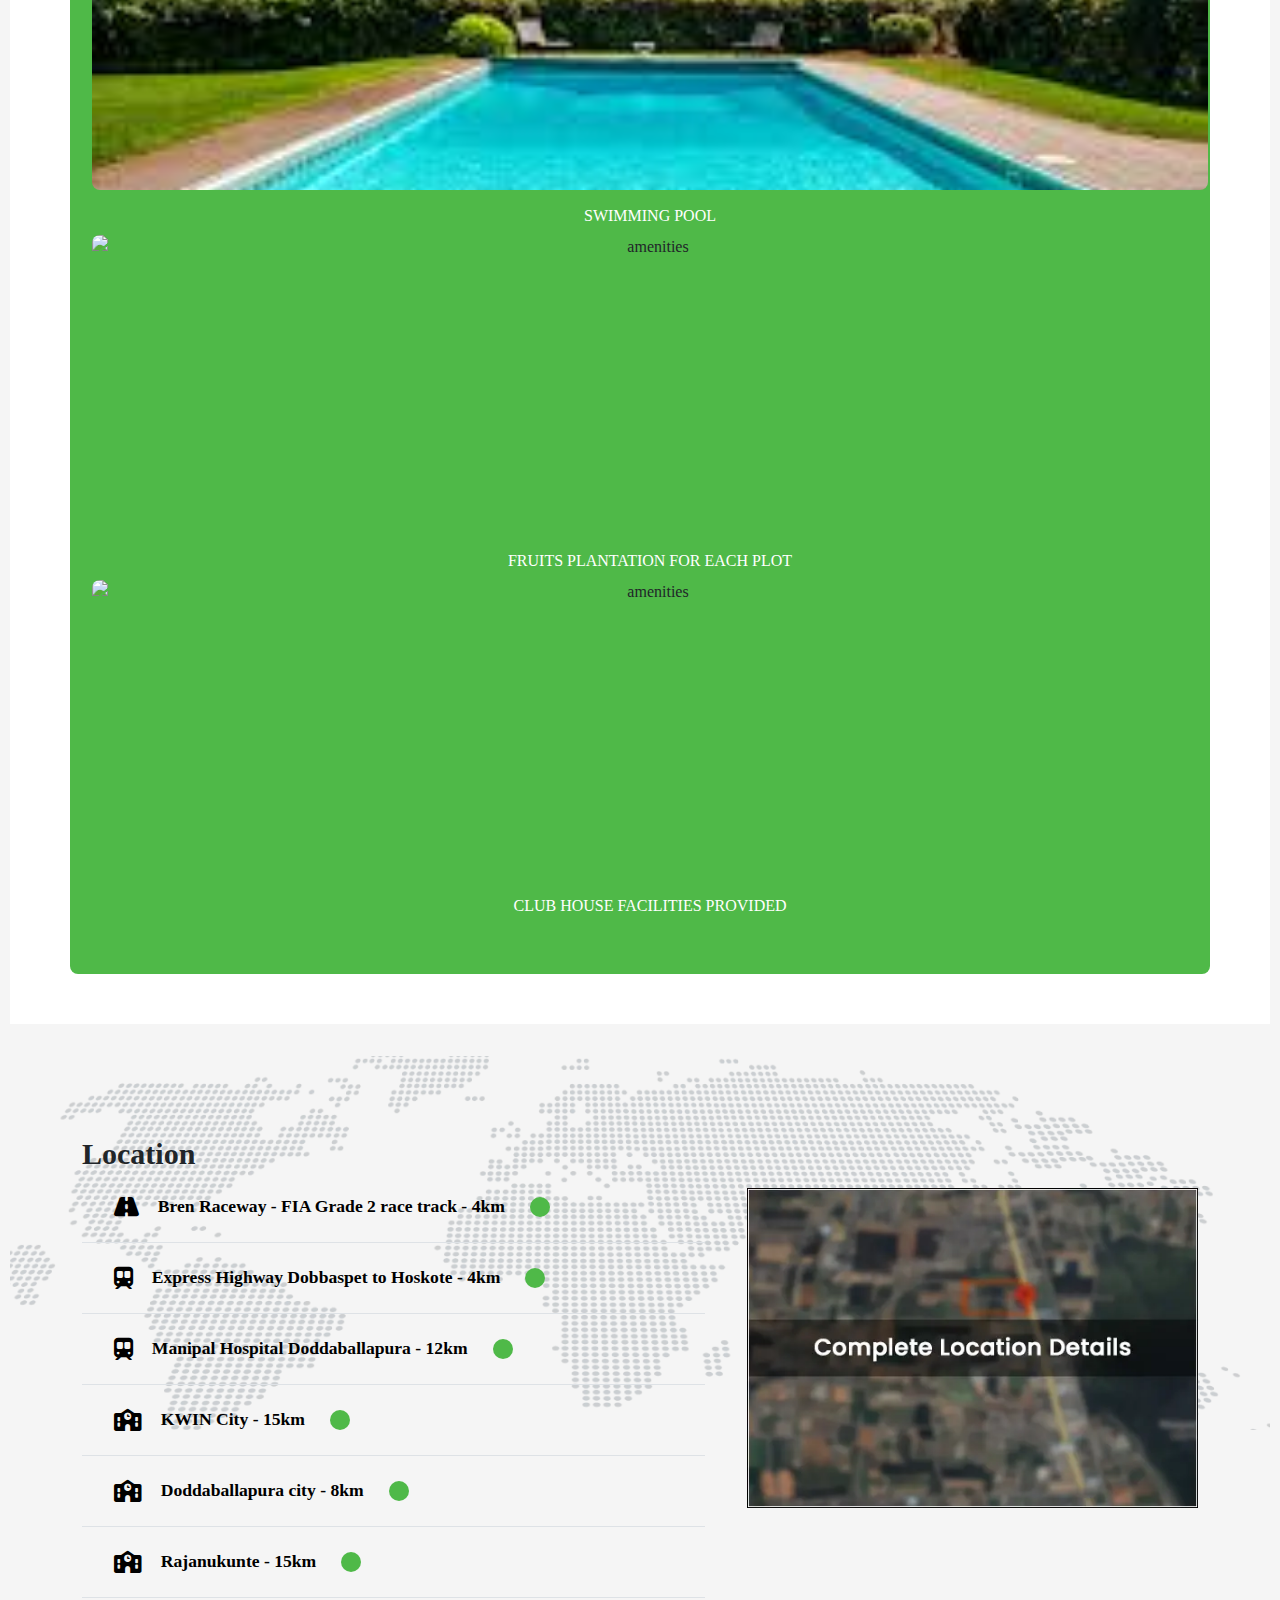
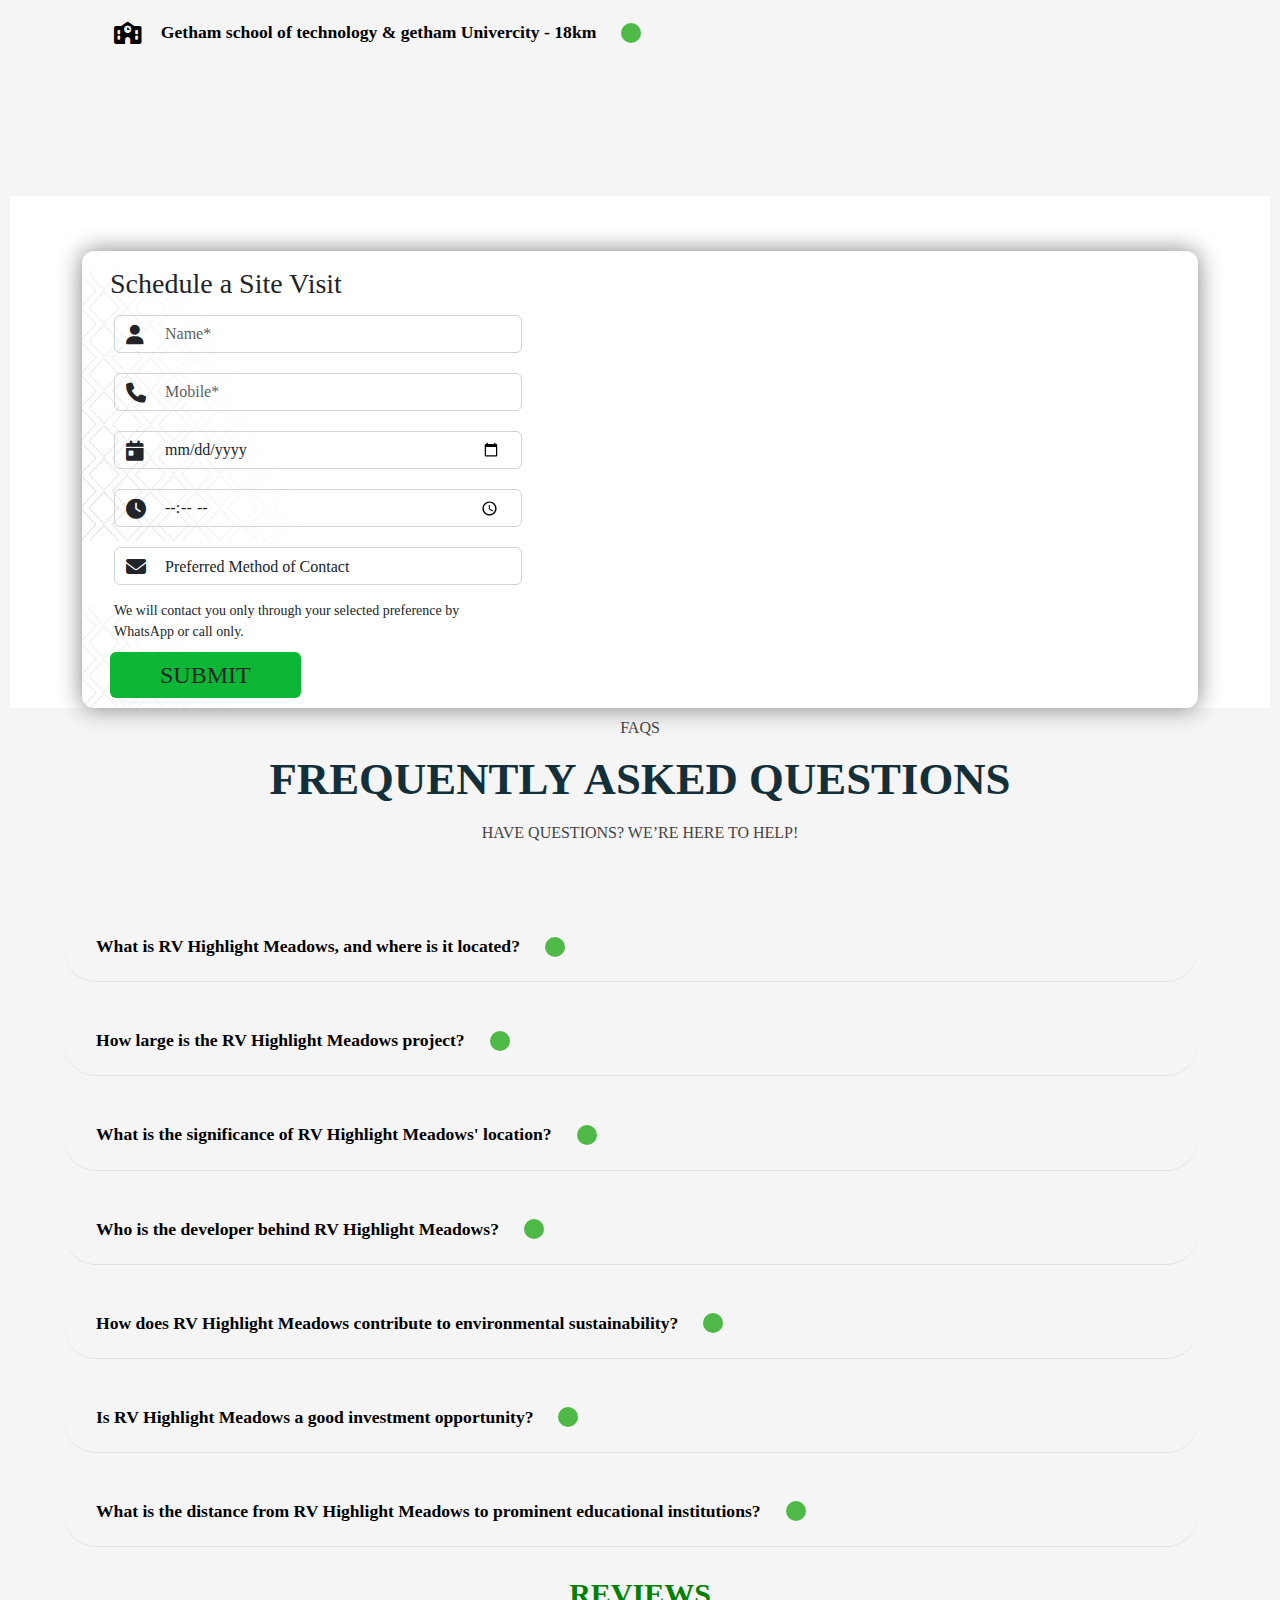
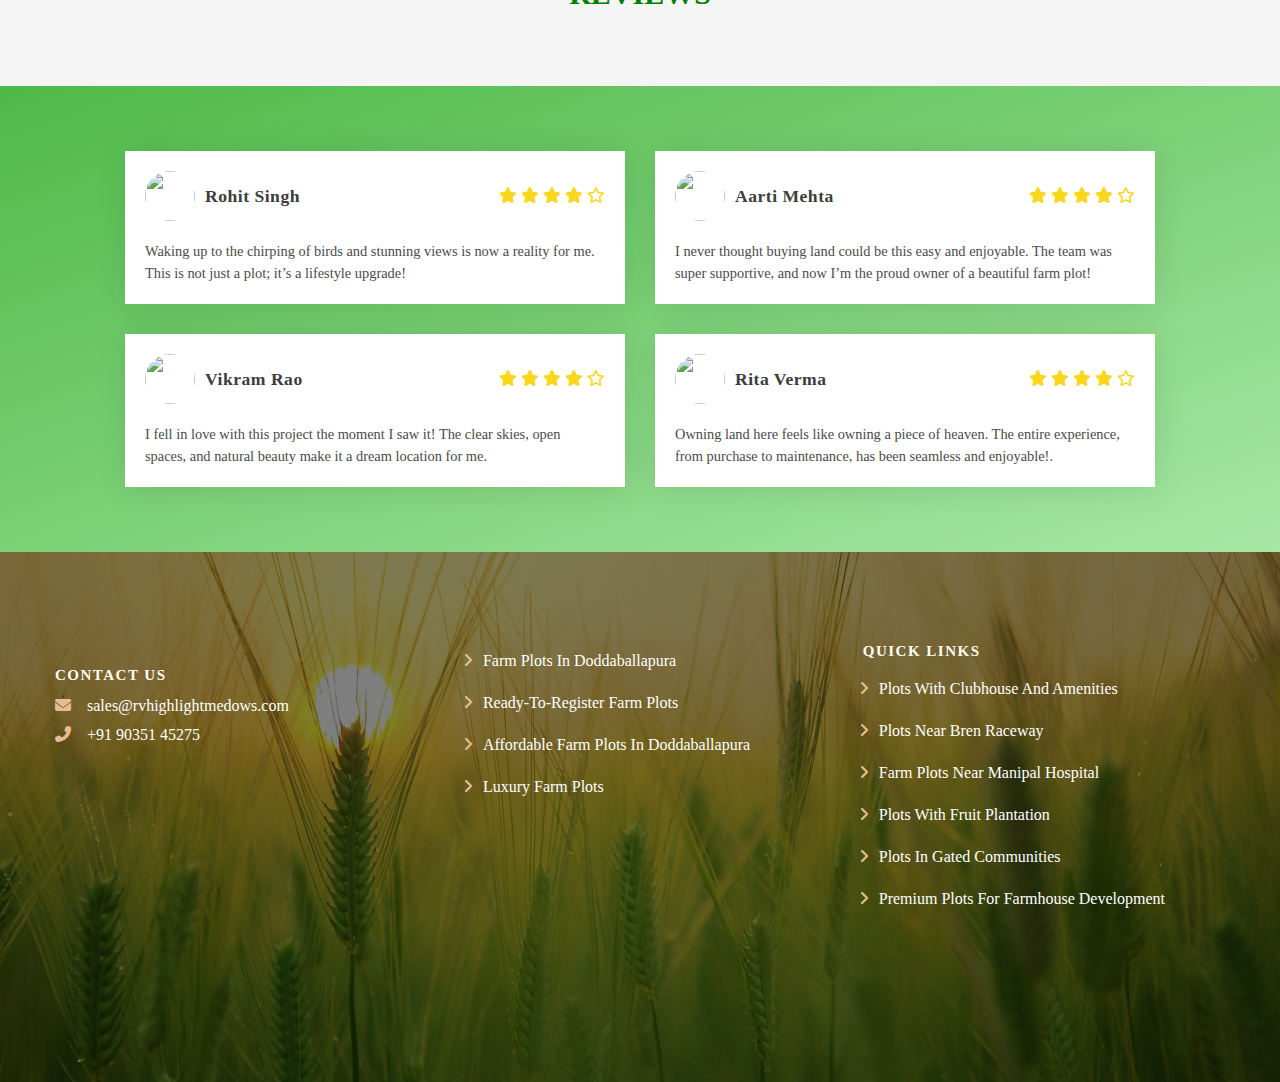
==== commit 86d653ac: "Update index.html" ====
--- a/index.html
+++ b/index.html
@@ -255,7 +255,7 @@
           <div class="col-lg-12">
             <div class="space-20">
               <div class="p-right">
-                <div class="heading space-10">
+                <div class="heading space-10" style="padding-top: 2rem;">
                   <h1 class="text-white">
                     Grow Your Wealth Safely with  RV HIGHLIGHT MEADOWS Farm Plots
                   </h1>
@@ -277,11 +277,11 @@
                   <small>Stable Asset</small>
                 </div>
                 <div class="bgpink2 d-flex align-items-center">
-                  <i class="fas fa-handshake text-success me-2"></i>
+                  <i class="fas fa-handshake text-success me-2" style="font-size: 11px;"></i>
                   <small>Diversification of Portfolio</small>
                 </div>
                 <div class="bgpink2 d-flex align-items-center">
-                  <i class="fas fa-arrow-up text-success me-2"></i>
+                  <i class="fas fa-arrow-up text-success me-2" ></i>
                   <small>Potential for Appreciation</small>
                 </div>
               </div>
@@ -475,7 +475,14 @@
           </tr>
           </tbody>
       </table>
-      <p class="offer-note">*Offer Price for Limited Period*</p>
+      <!-- <p class="offer-note">*Offer Price for Limited Period*</p> -->
+      <div class="offer-note-container">
+        <p class="offer-note">
+          *Offer Price for Limited Period* | Avail Early Bird Discount Now! | 
+          Hurry, Offer Ends Soon!
+        </p>
+      </div>
+      
   </div>
 
   
@@ -546,7 +553,7 @@
           
           <div class="col-lg-12 gradient_green rounded-3">
             <div class="heading space-10">
-              <h3 class="text-center text-white">
+              <h3 class="text-center text-white" style="padding-top: 3rem;">
                 Thoughtfully Curated Amenities
               </h3>
             </div>
@@ -617,15 +624,7 @@
                     <h5 class="pt-3 text-white">3MTR WALKING WAY
                     </h5>
                   </div>
-                  <!-- <div class="element element-8">
-                  <img src="https://cdn.propstory.com/magicpages/NAME/16iwl4k1hllpwn34y28.jpg" alt="amenities" class="img-fluid">
-                </div> -->
-                  <!-- <div class="element element-9">
-                  <img src="https://cdn.propstory.com/magicpages/NAME/16iwl4k1hllpwn3ldl10.jpg" alt="amenities" class="img-fluid">
-                </div>
-                <div class="element element-10">
-                  <img src="https://cdn.propstory.com/magicpages/NAME/16iwl4k1hllpwn3t9h11.jpg" alt="amenities" class="img-fluid">
-                </div> -->
+                  
                   <div class="element element-11">
                     <img
                       src="https://encrypted-tbn0.gstatic.com/images?q=tbn:ANd9GcSU7Qgw93xSX_EJWNkyivhhwxCLxmkfDS19Ww&s"
@@ -871,8 +870,8 @@
                                           <input type="hidden" name="form_name" id="form_name3" class="form-control form_name" value="Contact Site Visit">
                                           <input type="hidden" id="website_url3" class="website_url" name="website_url" value="https://gilded-zuccutto-a13141.netlify.app/">
                                       </div>
-                                      <button id="schedule-site-visit-button" type="submit" name="submit" class="btn ms-2 custom-btn btn-hover data-id-btn" style="width: auto" data-id="Contact Site Visit">
-                                          Submit
+                                      <button id="schedule-site-visit-button" type="submit" name="submit" class="btn ms-2 custom-btn btn-hover data-id-btn" style="width: auto" data-id="Contact Site Visit" >
+                                         <p style="font-weight: 500;font-size: 1.5rem;">SUBMIT</p> 
                                       </button>
                                   </div>
                               </form>
@@ -1353,7 +1352,7 @@
           <div class="row align-items-center">
             <div class="col-lg-12">
               <div class="text-center text-white fs-5">
-                <p>Get In Touch </p>
+                <p>Contact Now For Project Details </p>
               </div>
               <div id="contactForm" name="contactForm" class="mt-3">
                 <div class="enq_form">
@@ -1405,8 +1404,8 @@
                               class="form_control email"
                               name="email"
                               id="email"
-                              placeholder="Email address*"
-                              required
+                              placeholder="Email address"
+                              
                             />
                           </div>
                         </div>
@@ -1510,8 +1509,8 @@
                             class="form_control email"
                             name="email"
                             id="email"
-                            placeholder="Email address*"
-                            required
+                            placeholder="Email address"
+                            
                           />
                         </div>
                       </div>
--- a/assets/css/style.css
+++ b/assets/css/style.css
@@ -223,7 +223,7 @@
     width: 100%;
 }
 .modal-logo{
-    transform: translate(114%, -6%);
+    transform: translate(24%, -6%);
     width: 30%;
 }
 .slick-slider1 .element{
@@ -248,7 +248,7 @@
     background-color: #052501;
     color: white;
     font-weight: 600;
-    padding: 0.3rem 2rem;
+    /* padding: 0.3rem 2rem; */
     border: 0;
     border-radius: 20px;
     margin: 2rem 1rem 0 0;
@@ -3488,7 +3488,7 @@
 .brochure-modal .modal-dialog .modal-content .modal-logo img {
   width: 72%;
   height: 84px;
-  margin: 0px 73px 10px;
+  /* margin: 0px 73px 10px; */
 }
 
 .modal-dialog .modal-close {
@@ -4268,7 +4268,7 @@
   .brochure-modal .modal-dialog .modal-content .modal-logo img {
     width: 70%;
     height: 74px;
-    margin: -5px 43px 10px;
+    /* margin: -5px 43px 10px; */
   }
 
   .brochure-modal .modal-dialog .form-btn {
@@ -4973,7 +4973,8 @@
   font-weight: 900;
   /* color: var(--primary); */
   /* color: brown; */
-  color: #f48f26;
+  /* color: #f48f26; */
+  color: #e5bd94;
   margin-right: 10px;
 }
 
@@ -5054,8 +5055,9 @@
   display: block; /* Ensures the image behaves like a block element */
   margin: 0 auto; /* Centers the image horizontally */
   max-width: 100%; /* Makes the image responsive */
-  width: 75px; /* Set a default smaller size */
+  width: 175px; /* Set a default smaller size */
   height: auto; /* Maintain the aspect ratio */
+  align-items: center;
 }
 
 /* Adjustments specifically for smaller screens */
@@ -5158,80 +5160,8 @@
   .testimonial-card {
       flex: 0 0 100%; /* 1 card per row on mobile */
   }
-}<div class="row form-sch align-items-center">
-<div class="col-lg-12">
-  <div class="text-center text-dark fs-4 mb-4">
-    <p><b>Schedule A Visit Now</b></p>
-  </div>
-  <div id="contactForm" name="contactForm" class="mt-3">
-    <div class="enq_form">
-      <div class="row success_msg">
-        <h4>We appreciate your interest in our project. Our team shall contact you soon!</h4>
-      </div>
-      <div class="row error_msg">
-        <h4>Sorry! Something went wrong. Please try again.</h4>
-      </div>
-      <div class="sidenav_form">
-        <form id="main-popup" name="modal-form" action="https://formspree.io/f/xgveyvjv" method="POST">
-          <div class="row">
-            <!-- Name Field -->
-            <div class="col-lg-12">
-              <div class="form-group mb-3">
-                <input
-                  type="text"
-                  class="form_control name"
-                  name="name"
-                  id="name"
-                  placeholder="Full Name"
-                  required
-                />
-              </div>
-            </div>
-            <!-- Phone Number Field -->
-            <div class="col-lg-12">
-              <div class="form-group mb-3">
-                <input
-                  type="tel"
-                  class="form_control phone"
-                  name="phone"
-                  id="phone"
-                  placeholder="Mobile Number"
-                  required
-                />
-              </div>
-            </div>
-            <!-- Email Field -->
-            <div class="col-lg-12">
-              <div class="form-group mb-3">
-                <input
-                  type="email"
-                  class="form_control email"
-                  name="email"
-                  id="email"
-                  placeholder="Email Address"
-                  required
-                />
-              </div>
-            </div>
-            <!-- Submit Button -->
-            <div class="col-lg-12">
-              <div class="form-group text-center">
-                <button
-                  type="submit"
-                  class="submit_button form_control mt-3 btnn shadow-lg fw-bold"
-                  style="padding: 15px 30px; background-color: #4CAF50; color: white; border: none; width: 100%; font-size: 1.1rem; border-radius: 8px; cursor: pointer;"
-                >
-                  Submit
-                </button>
-              </div>
-            </div>
-          </div>
-        </form>
-      </div>
-    </div>
-  </div>
-</div>
-</div>
+}
+
 
 /* <style> */
 /* General form styling */
@@ -5589,7 +5519,7 @@
   left: 50%;
   width: 120%;
   height: 120%;
-  background: radial-gradient(circle, rgba(255, 255, 255, 0.8), rgba(255, 255, 255, 0) 70%);
+  /* background: radial-gradient(circle, rgba(255, 255, 255, 0.8), rgba(255, 255, 255, 0) 70%); */
   transform: translate(-50%, -50%) scale(0);
   border-radius: 50%;
   animation: sparkle 1.5s infinite ease-in-out;
@@ -5616,7 +5546,8 @@
   }
 }
 .custom-icon-color {
-  color: rgb(244, 143, 38);
+  /* color: rgb(244, 143, 38); */
+  color: #e5bd94;
 }
 .bgpink2 {
   display: flex;
@@ -5626,3 +5557,161 @@
 .bgpink2 i {
   margin-right: 8px; /* Adjust as needed */
 }
+.slick-slider11 .element {
+  margin: 10px; /* Space between the images */
+}
+
+.slick-slider11 .element img {
+  width: 100%;
+  height: auto;
+}
+
+.slick-slider11 .slick-slide {
+  display: flex;
+  justify-content: center;
+  align-items: center;
+}
+
+.slick-slider11 .slick-prev, .slick-slider11 .slick-next {
+  font-size: 30px;  /* Size of arrows */
+    /* Arrow color */
+}
+
+.slick-slider11 .slick-dots {
+  bottom: -30px;    /* Position for dots */
+}
+.slick-slider11 .element {
+  margin: 10px; /* Space between images */
+  display: flex;
+  justify-content: center;
+  align-items: center;
+}
+
+.slick-slider11 .element img {
+  width: 100%;          /* Ensure the image takes up full width */
+  height: 200px;        /* Fixed height for all images */
+  object-fit: cover;    /* Ensures the image covers the space without stretching */
+}
+
+.slick-slider11 .slick-prev, .slick-slider11 .slick-next {
+  font-size: 30px;  /* Size of arrows */
+  color: white;     /* Arrow color */
+}
+
+.slick-slider11 .slick-dots {
+  bottom: -30px;    /* Position for dots */
+}
+/* Container for the slick slider */
+.slick-slider11 {
+  position: relative; /* Ensure relative positioning for inner elements */
+}
+
+/* Style each slider element */
+.slick-slider11 .element {
+  margin: 10px;          /* Space between images */
+  display: flex;
+  flex-direction: column; /* Stack images and buttons vertically */
+  justify-content: center;
+  align-items: center;
+  position: relative;
+}
+
+/* Image styling - Increase height here */
+.slick-slider11 .element img {
+  width: 100%;           /* Make images take up full width */
+  height: 300px;         /* Increased height for uniform images */
+  object-fit: cover;     /* Maintain aspect ratio */
+  border-radius: 8px;    /* Optional: round image corners */
+}
+
+/* Style for arrows */
+.slick-slider11 .slick-prev, .slick-slider11 .slick-next {
+  font-size: 30px;  /* Size of arrows */
+  color: white;     /* Arrow color */
+  background-color: rgba(0, 0, 0, 0.5);  /* Background for the arrows */
+  border-radius: 50%;  /* Circular arrows */
+  padding: 10px;
+  position: absolute;
+  bottom: -40px;   /* Move buttons below the images (adjust for new height) */
+  z-index: 10;     /* Ensure buttons are above the images */
+}
+
+.slick-slider11 .slick-prev {
+  left: 10px; /* Position 'previous' button to the left */
+}
+
+.slick-slider11 .slick-next {
+  right: 10px; /* Position 'next' button to the right */
+}
+
+/* Style for dots */
+.slick-slider11 .slick-dots {
+  bottom: -70px;   /* Adjust dot position below the images */
+  text-align: center;
+  /* margin-top: 2rem; */
+
+}
+
+/* Optional: Adjust dot styles */
+
+/* Container for individual elements (icon + text) */
+.bgpink2 {
+  display: flex;
+  align-items: center; /* Vertically align icon and text */
+  justify-content: flex-start; /* Align everything to the left */
+  padding: 10px; /* Add some padding for spacing */
+  
+  border-radius: 5px; /* Optional: to round corners */
+}
+
+/* Icon styling */
+.bgpink2 i {
+  font-size: 20px; /* Adjust icon size if needed */
+  margin-right: 10px; /* Space between icon and text */
+  color: #28a745; /* Icon color */
+}
+
+/* Text styling */
+.bgpink2 small {
+  font-size: 14px; /* Adjust text size */
+  color: #333; /* Text color */
+}
+
+/* For mobile view, ensure the elements are displayed properly */
+@media (max-width: 768px) {
+  .bgpink2 {
+    flex-direction: row; /* Align icons and text side by side */
+    justify-content: flex-start; /* Ensure text and icon are left-aligned */
+  }
+
+  /* Optionally, adjust icon size for smaller screens */
+  .bgpink2 i {
+    font-size: 18px;
+  }
+}
+@keyframes scrollText {
+  0% {
+    transform: translateX(100%);
+  }
+  100% {
+    transform: translateX(-100%);
+  }
+}
+
+.offer-note-container {
+  width: 100%;
+  overflow: hidden; /* Hide overflowing text */
+  white-space: nowrap; /* Keep text in a single line */
+  position: relative;
+}
+
+.offer-note {
+  display: inline-block;
+  animation: scrollText 10s linear infinite; /* Adjust duration as needed */
+  font-size: 1rem; /* Adjust text size */
+  color: #ff0000; /* Optional: Style your text */
+}
+
+.modal-logo{
+  /* height: 100px; */
+}
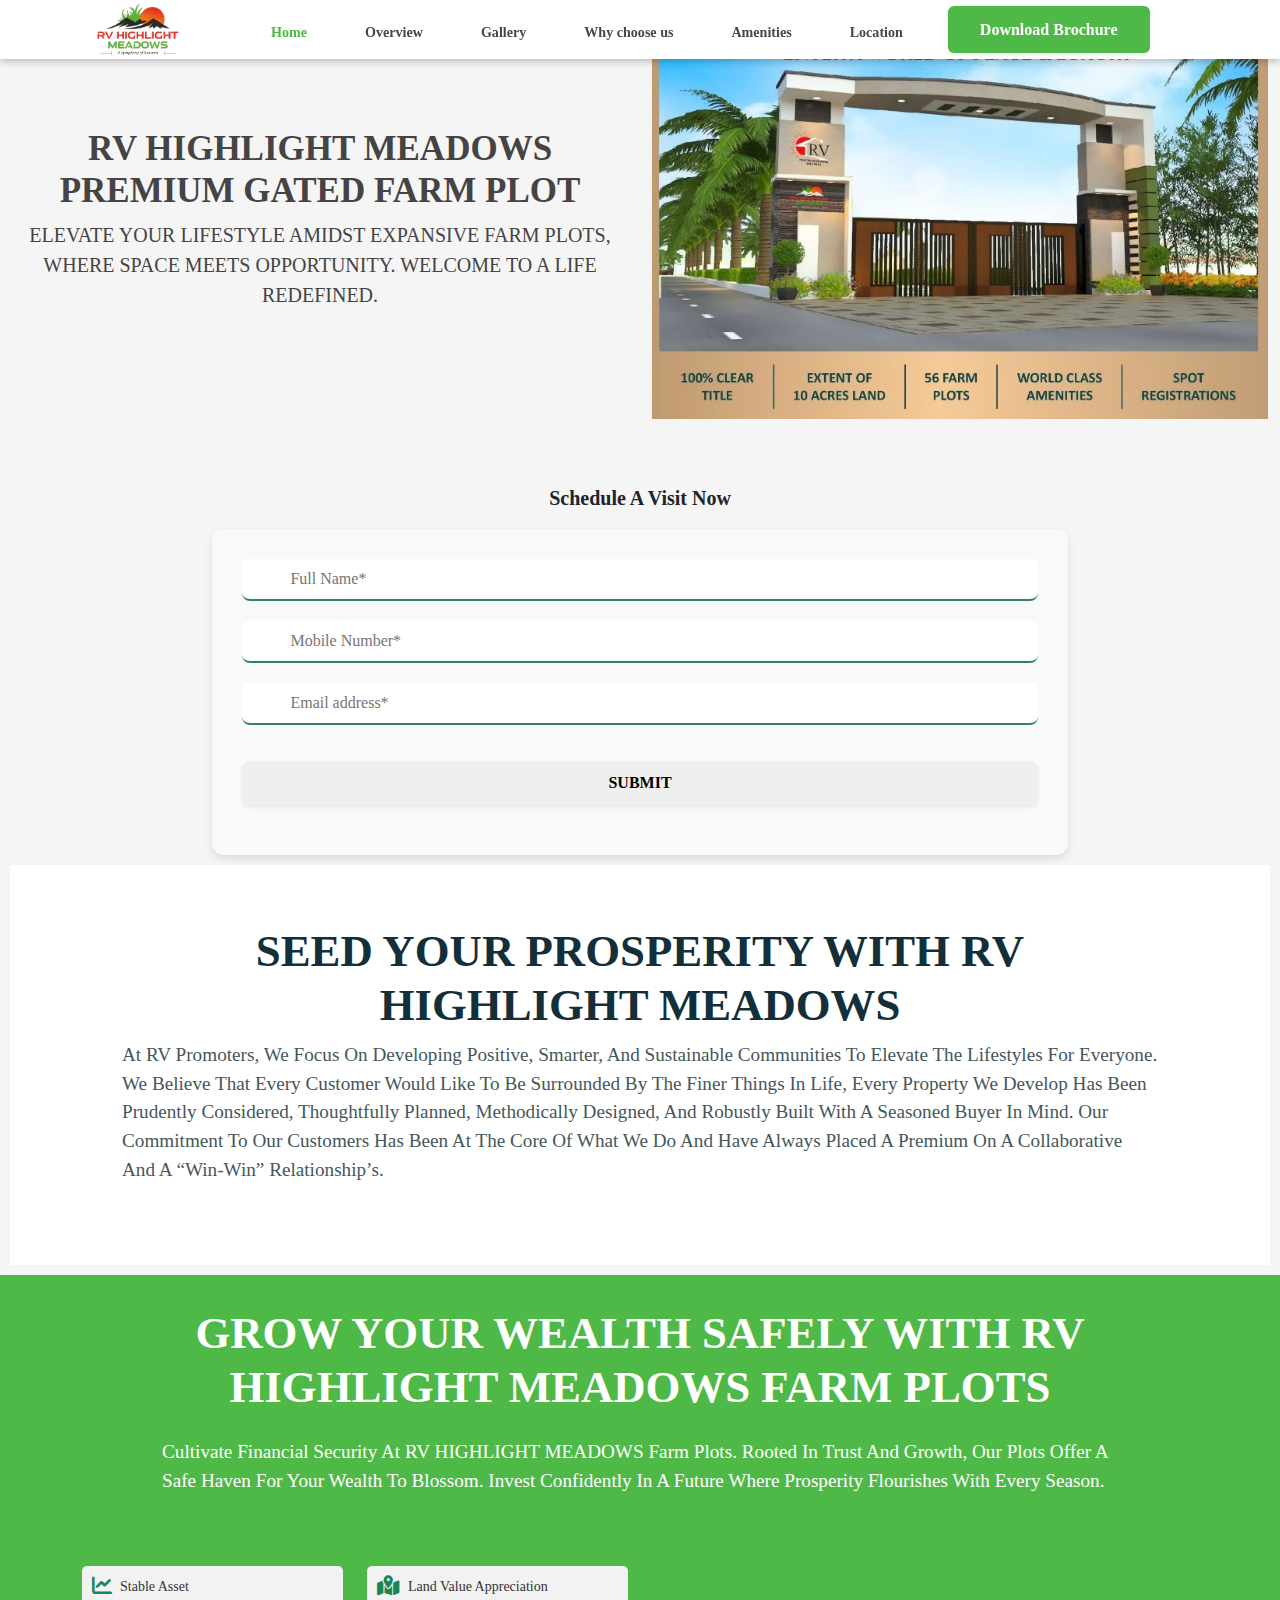
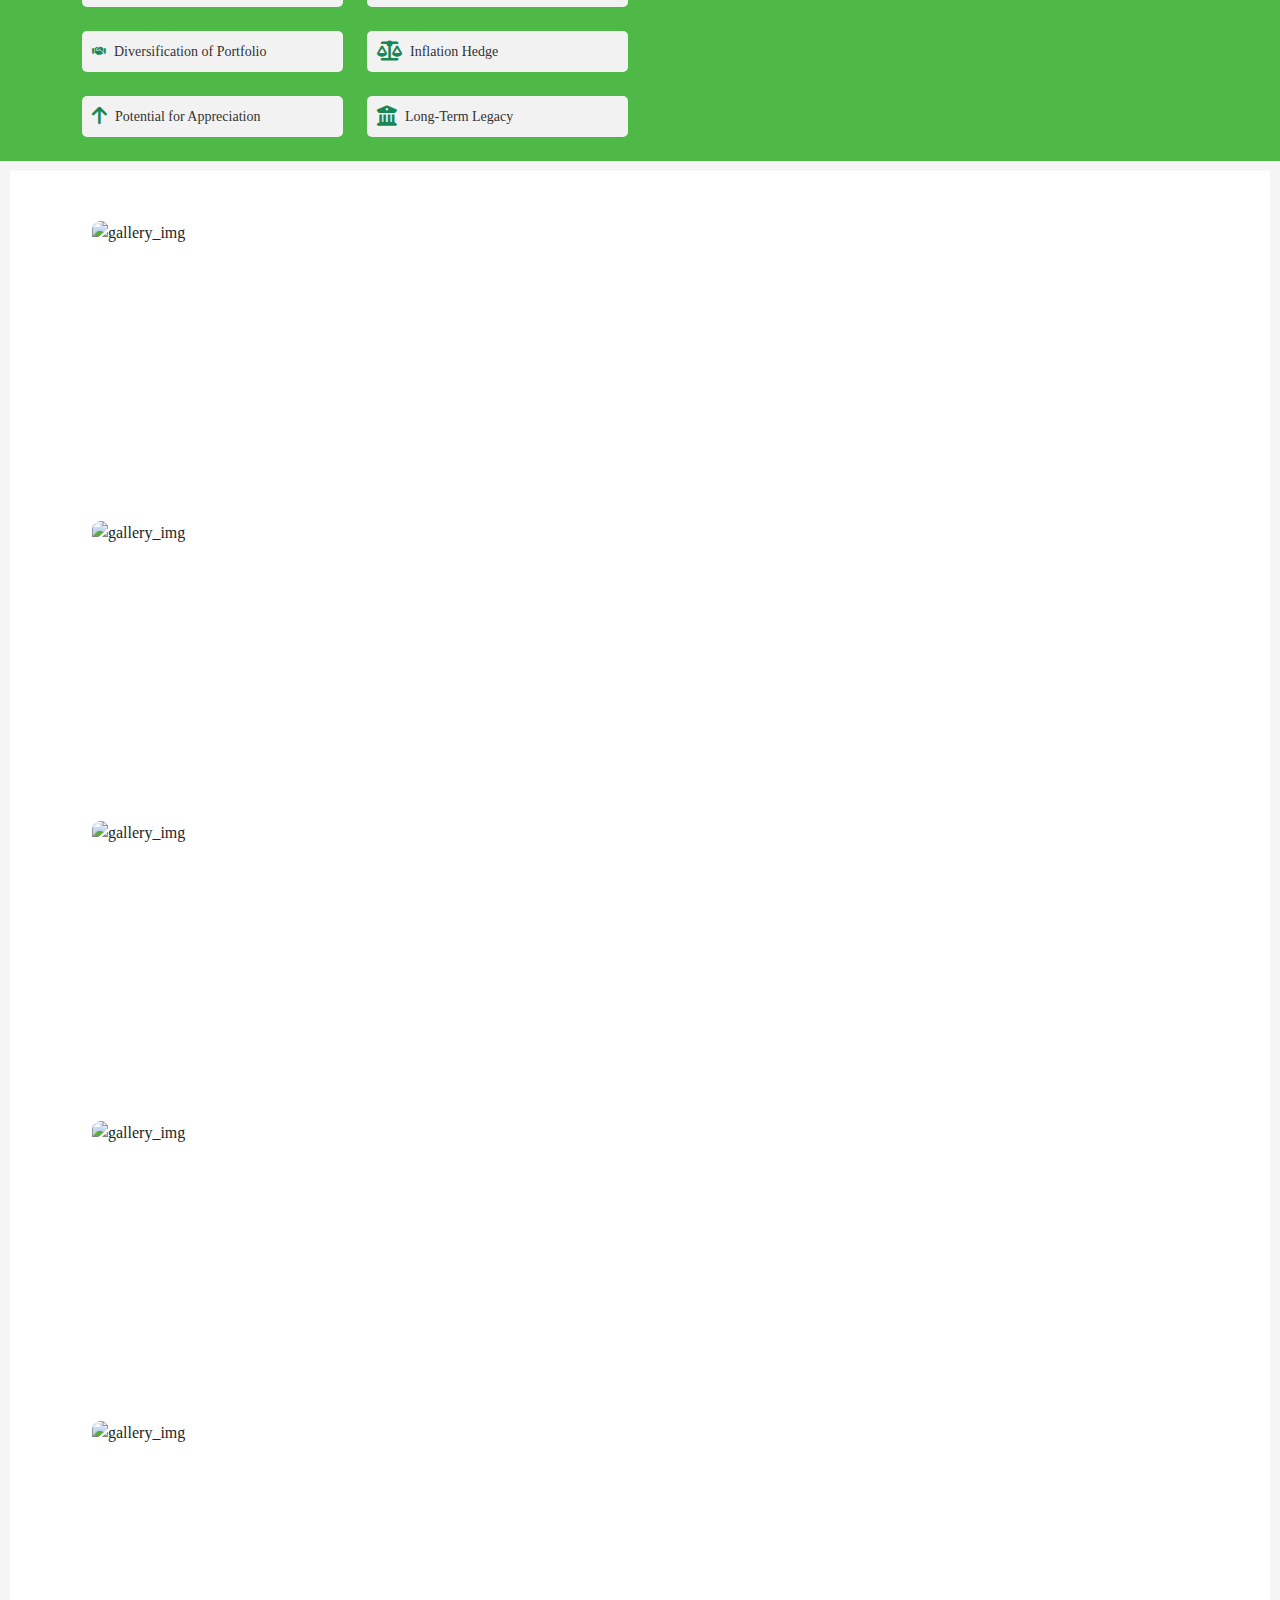
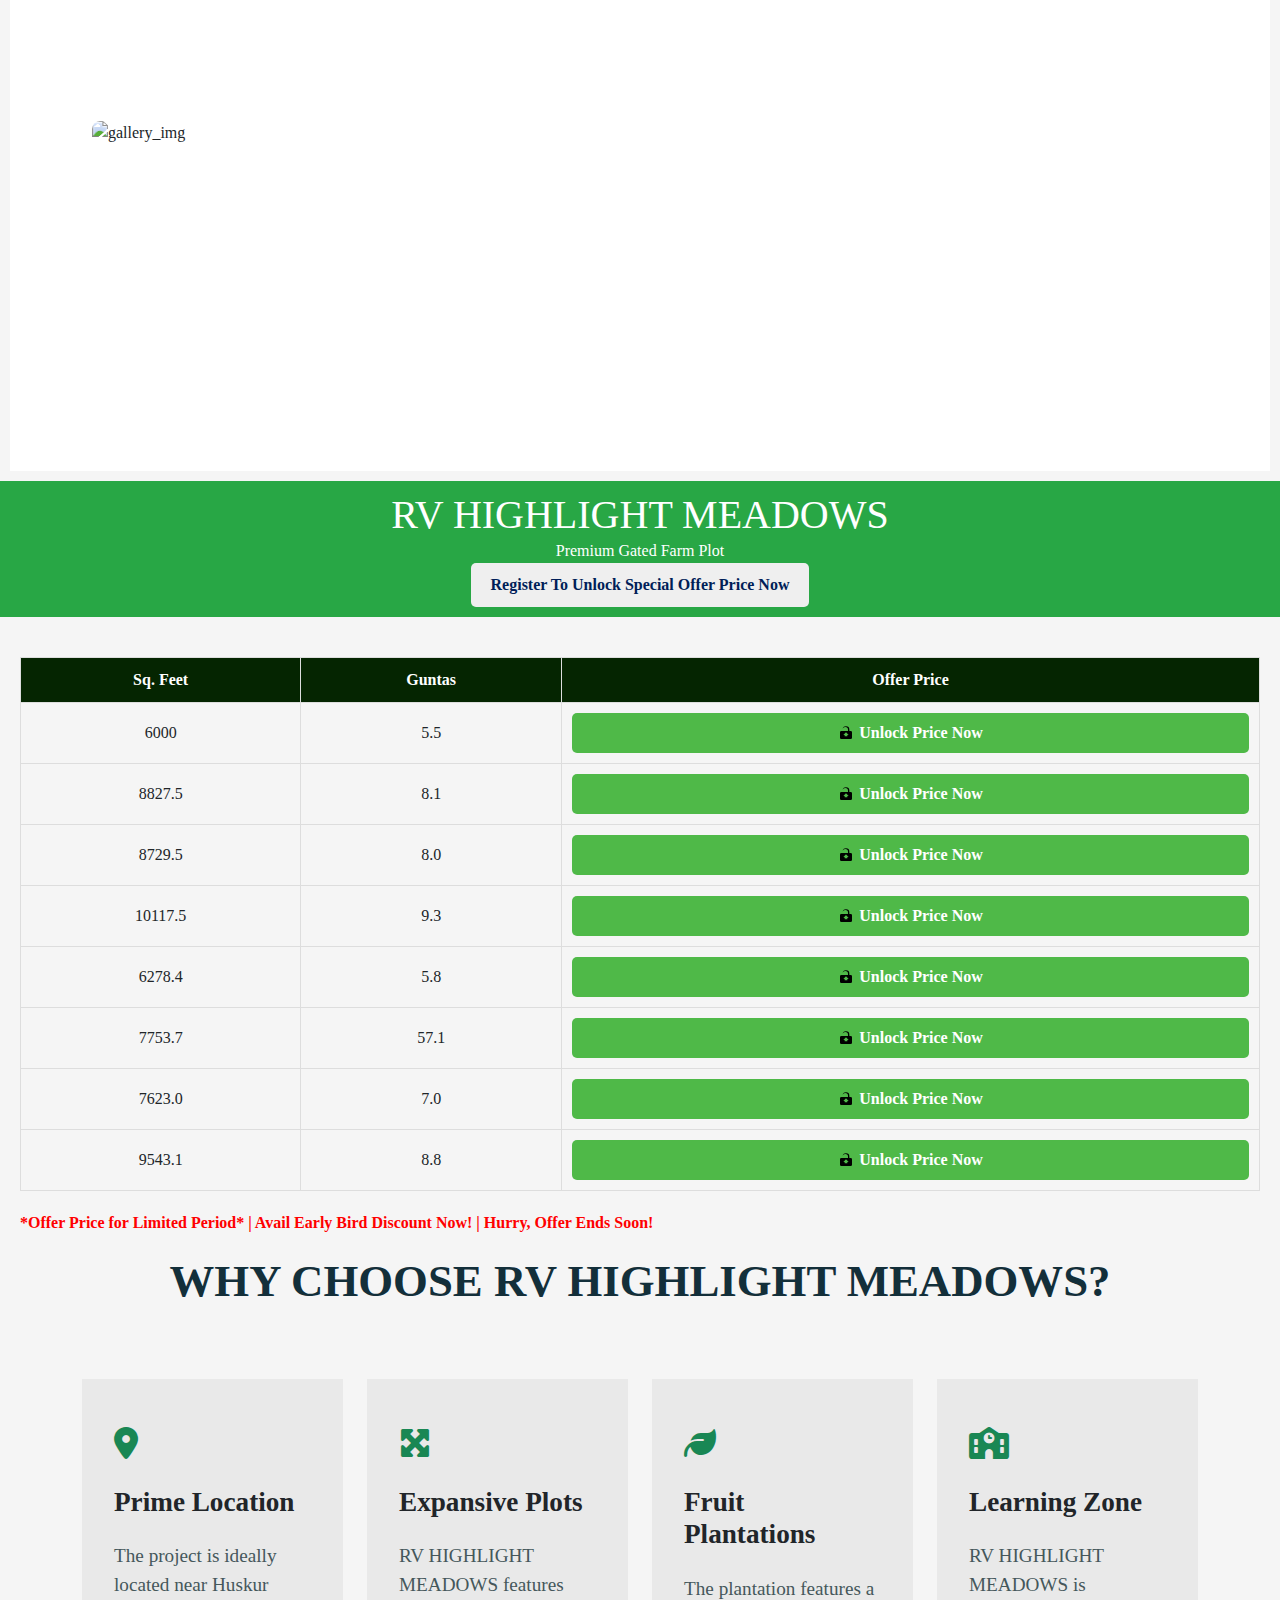
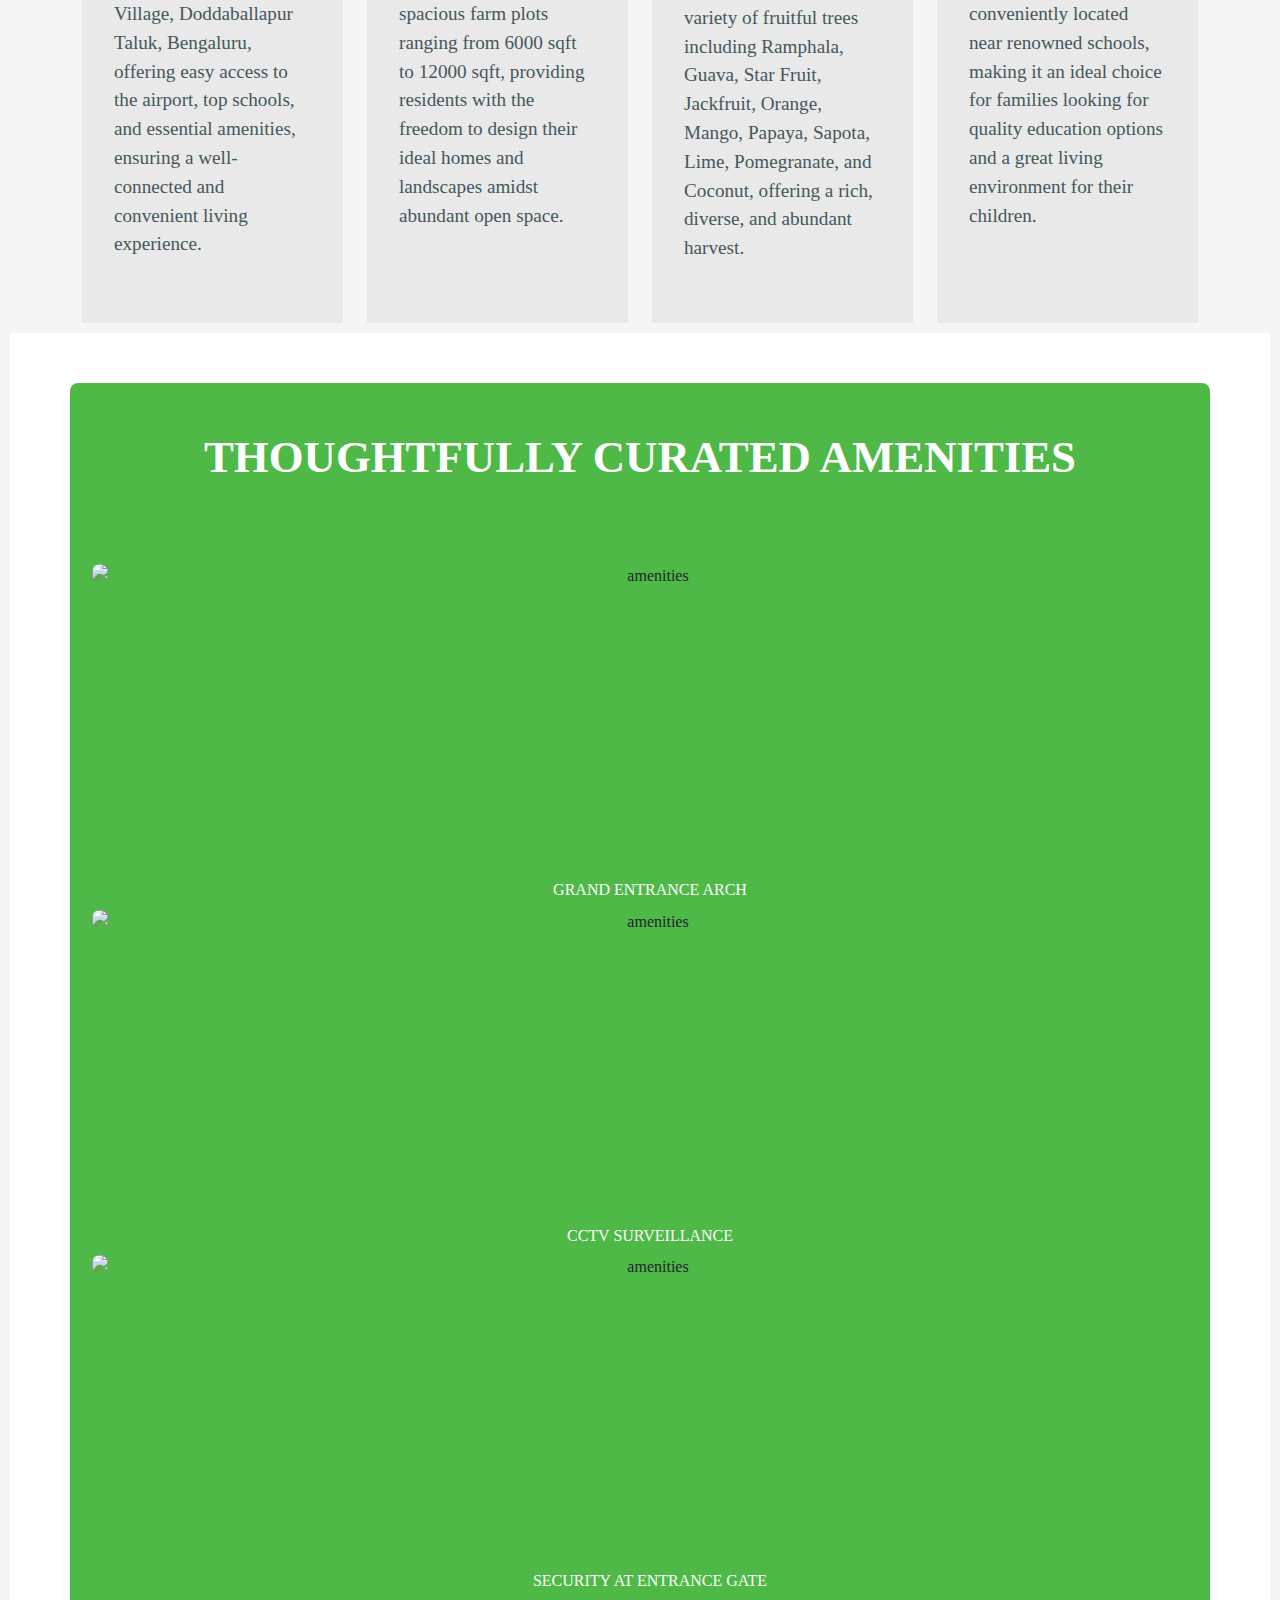
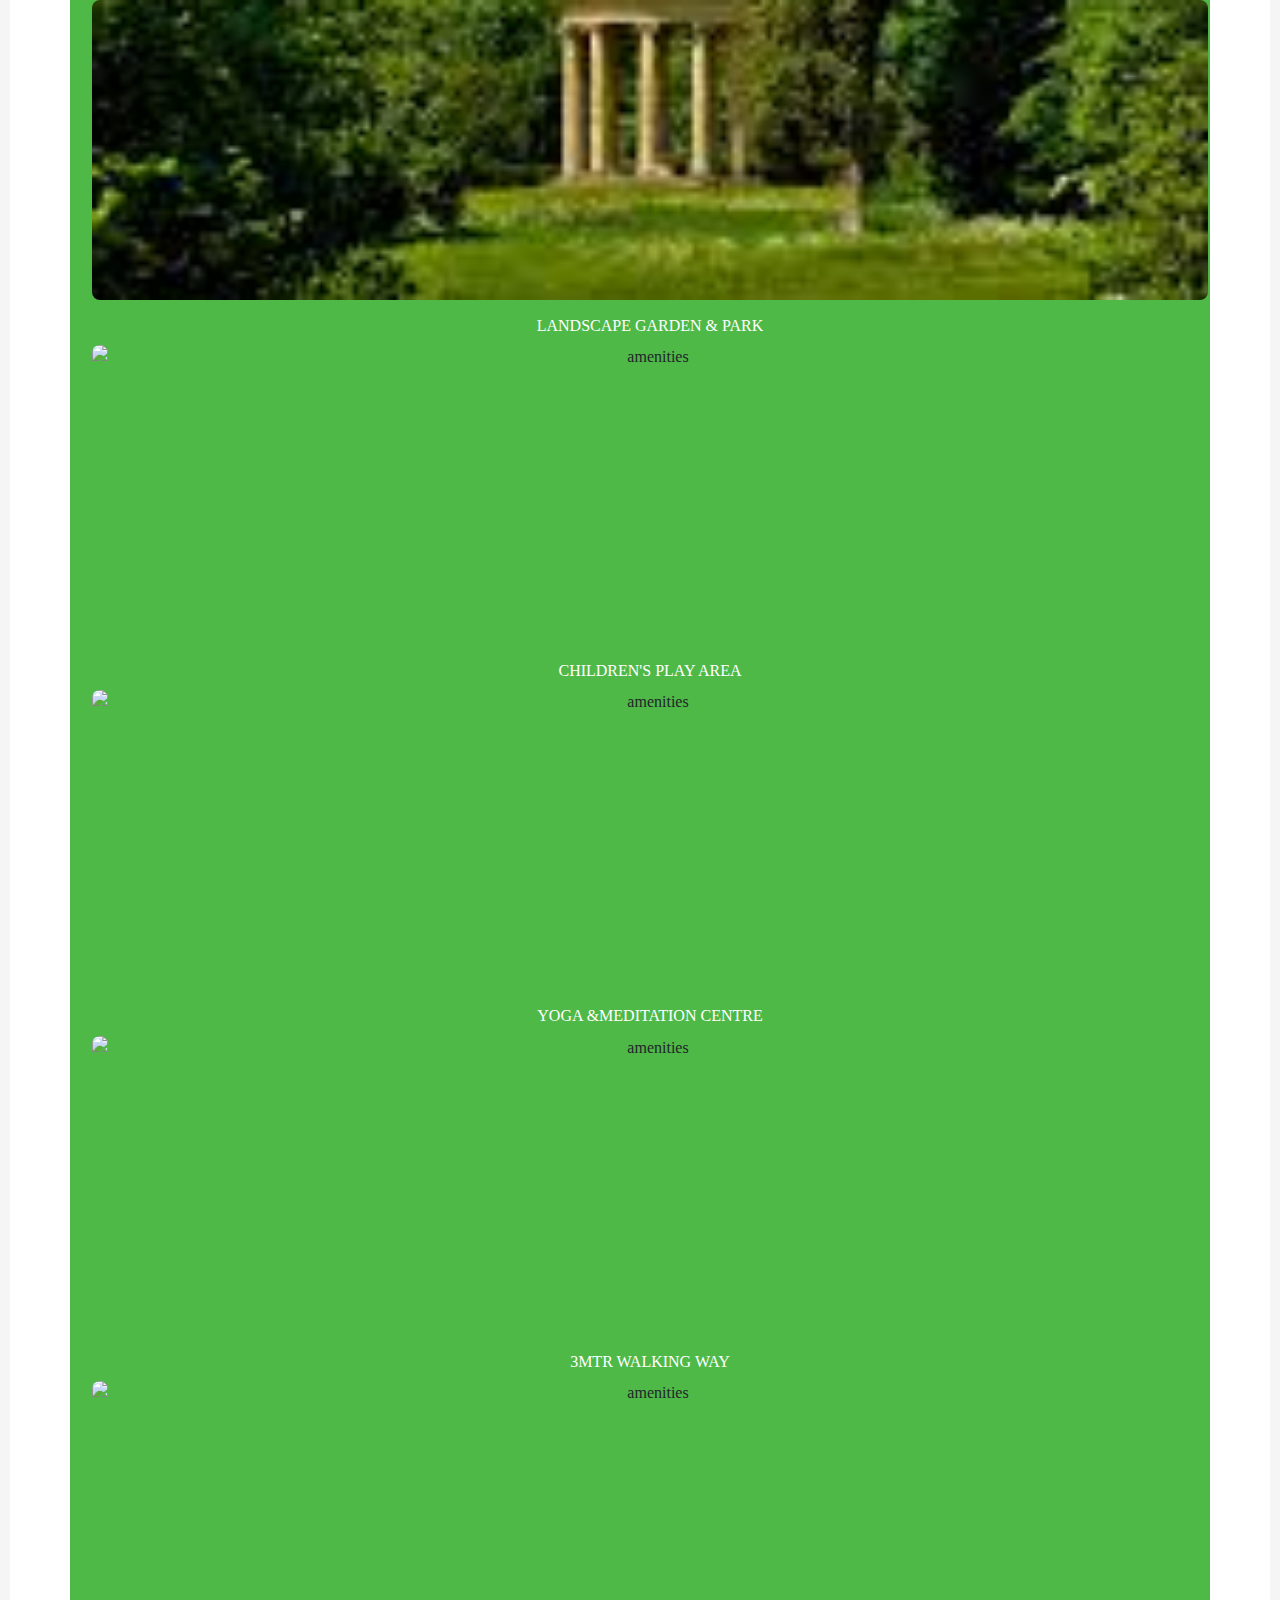
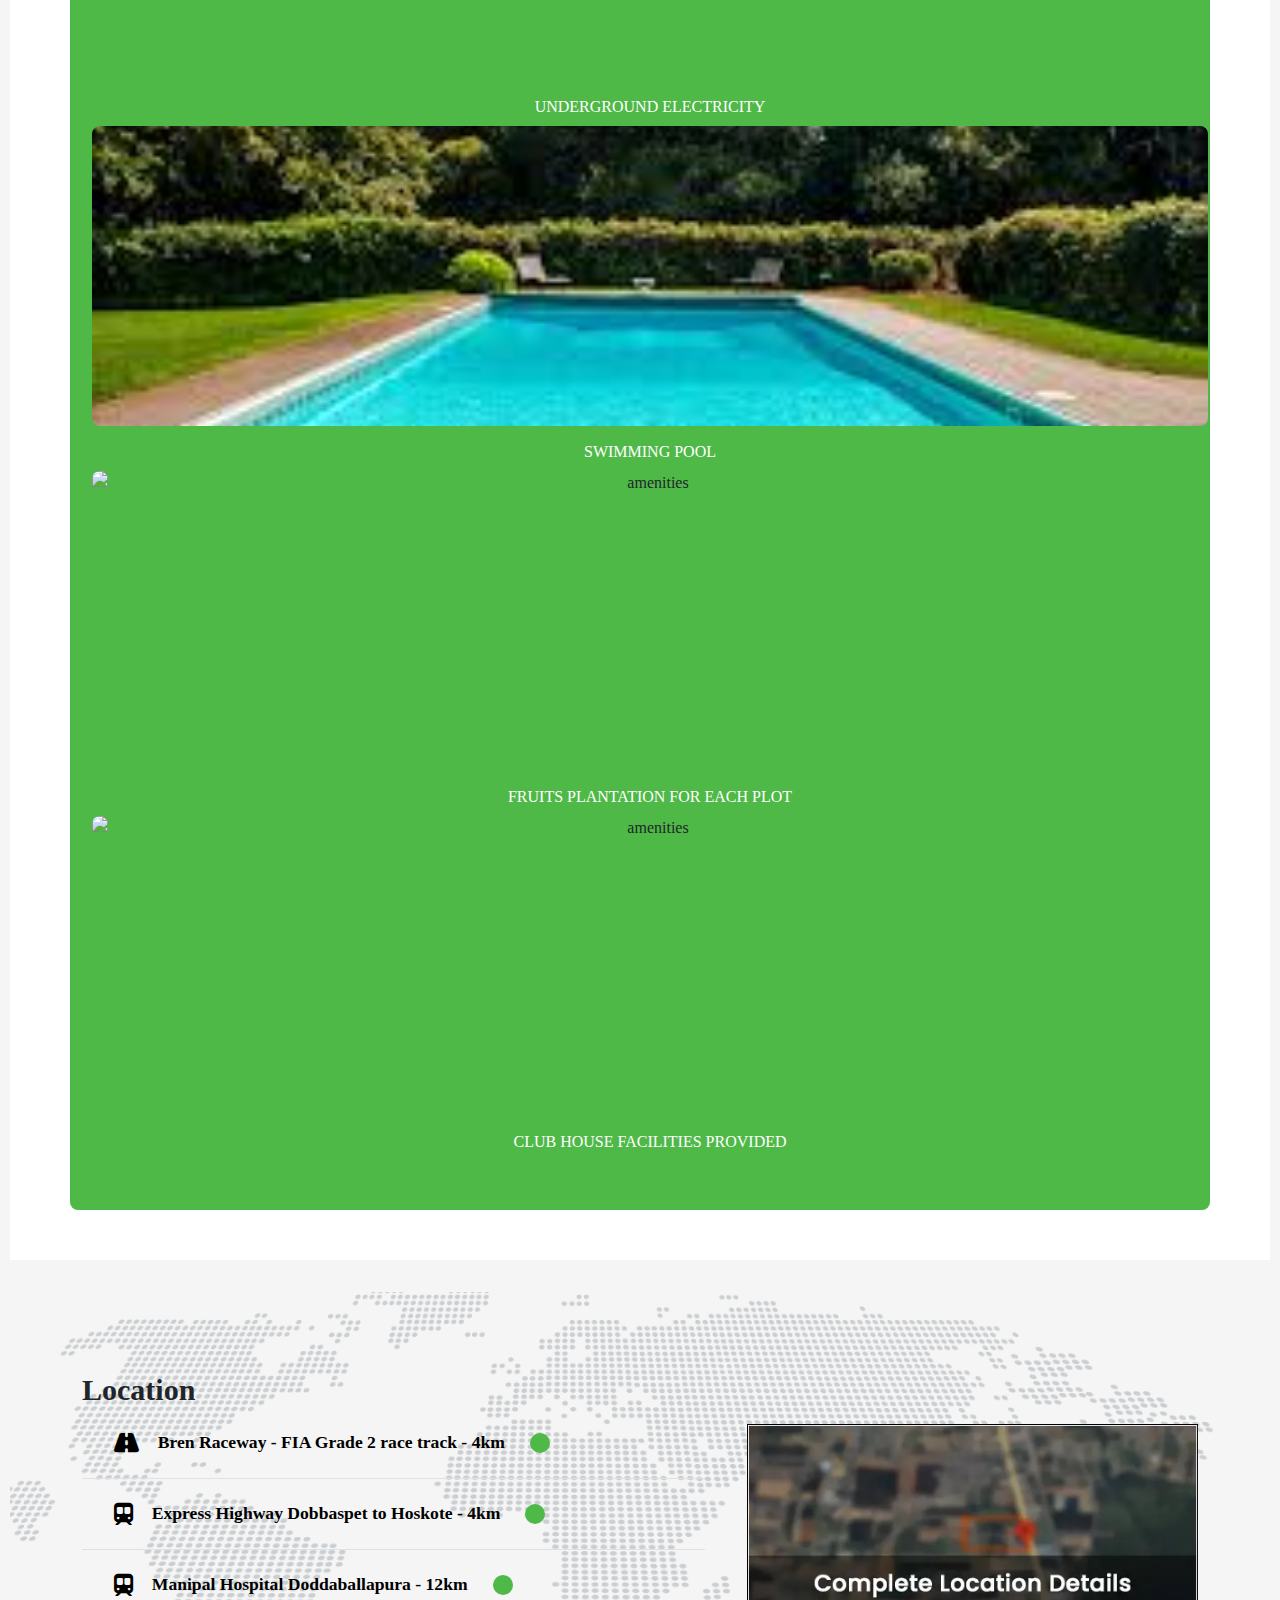
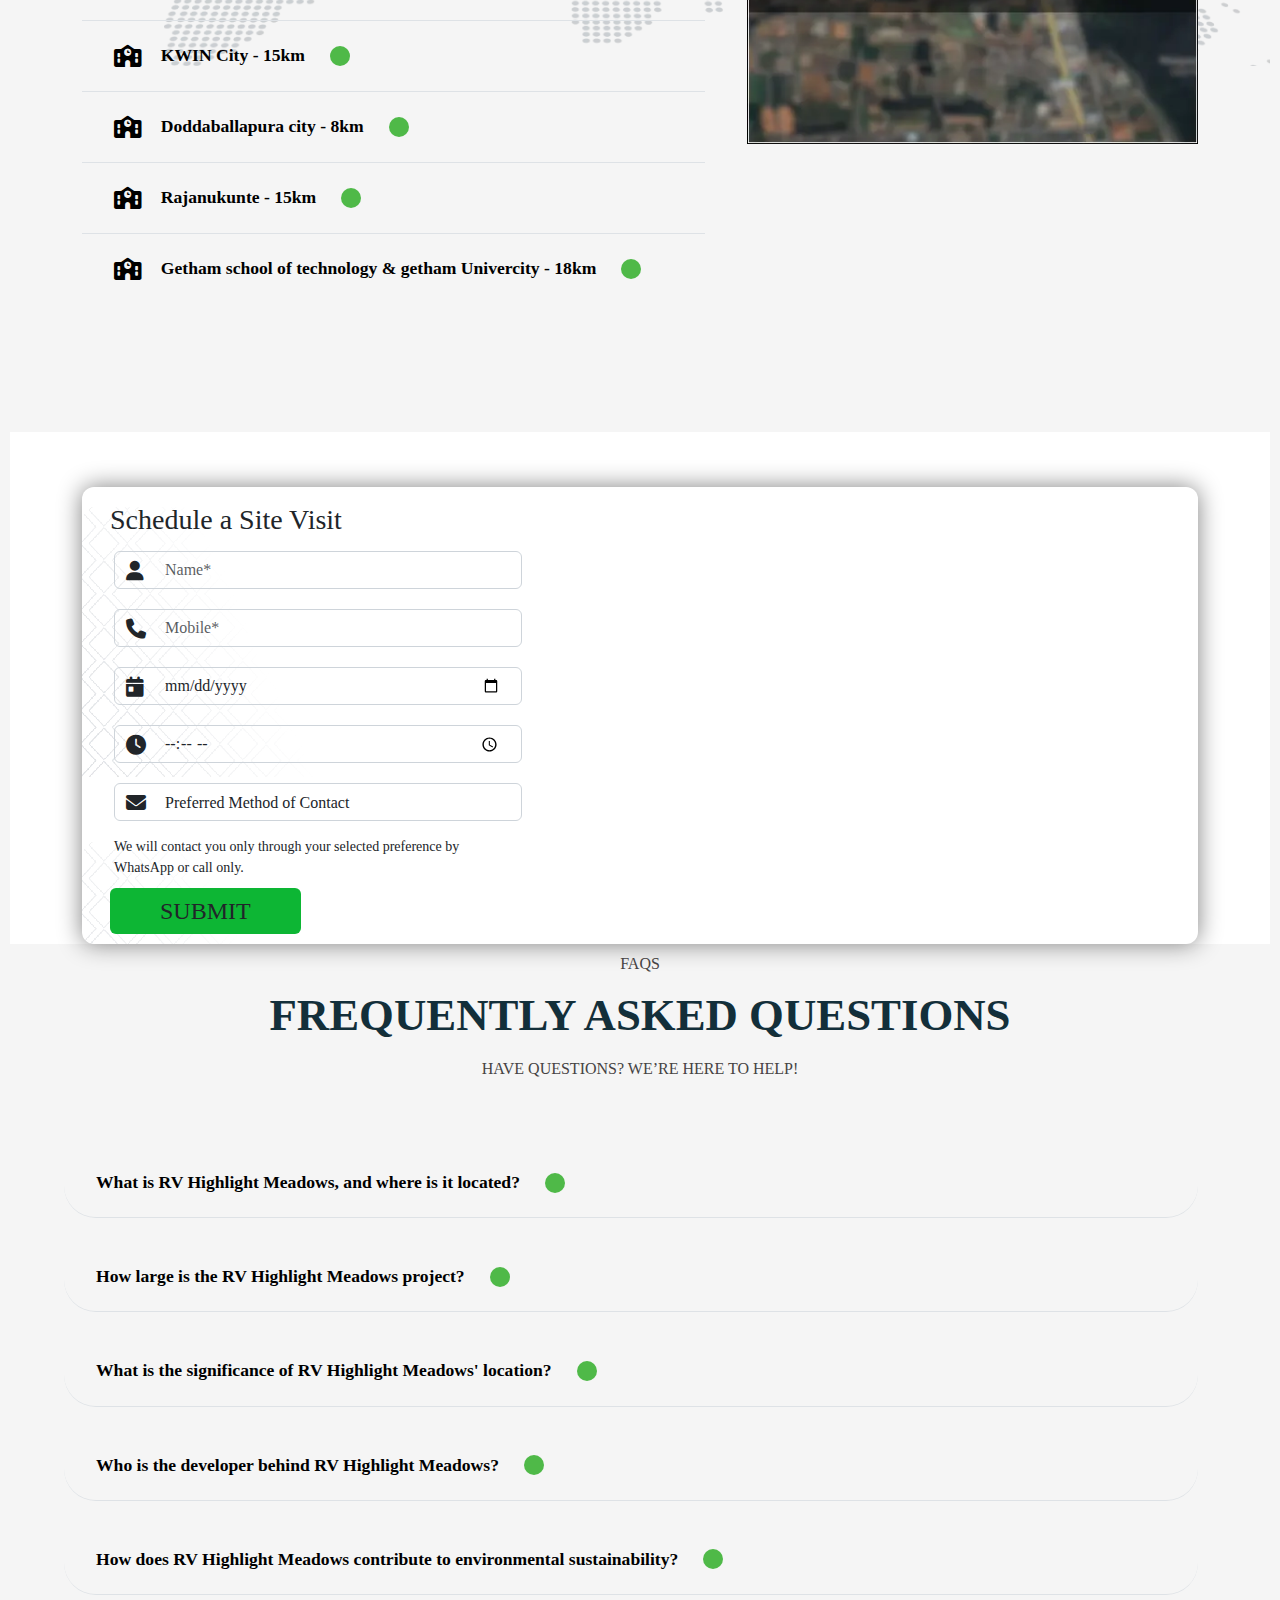
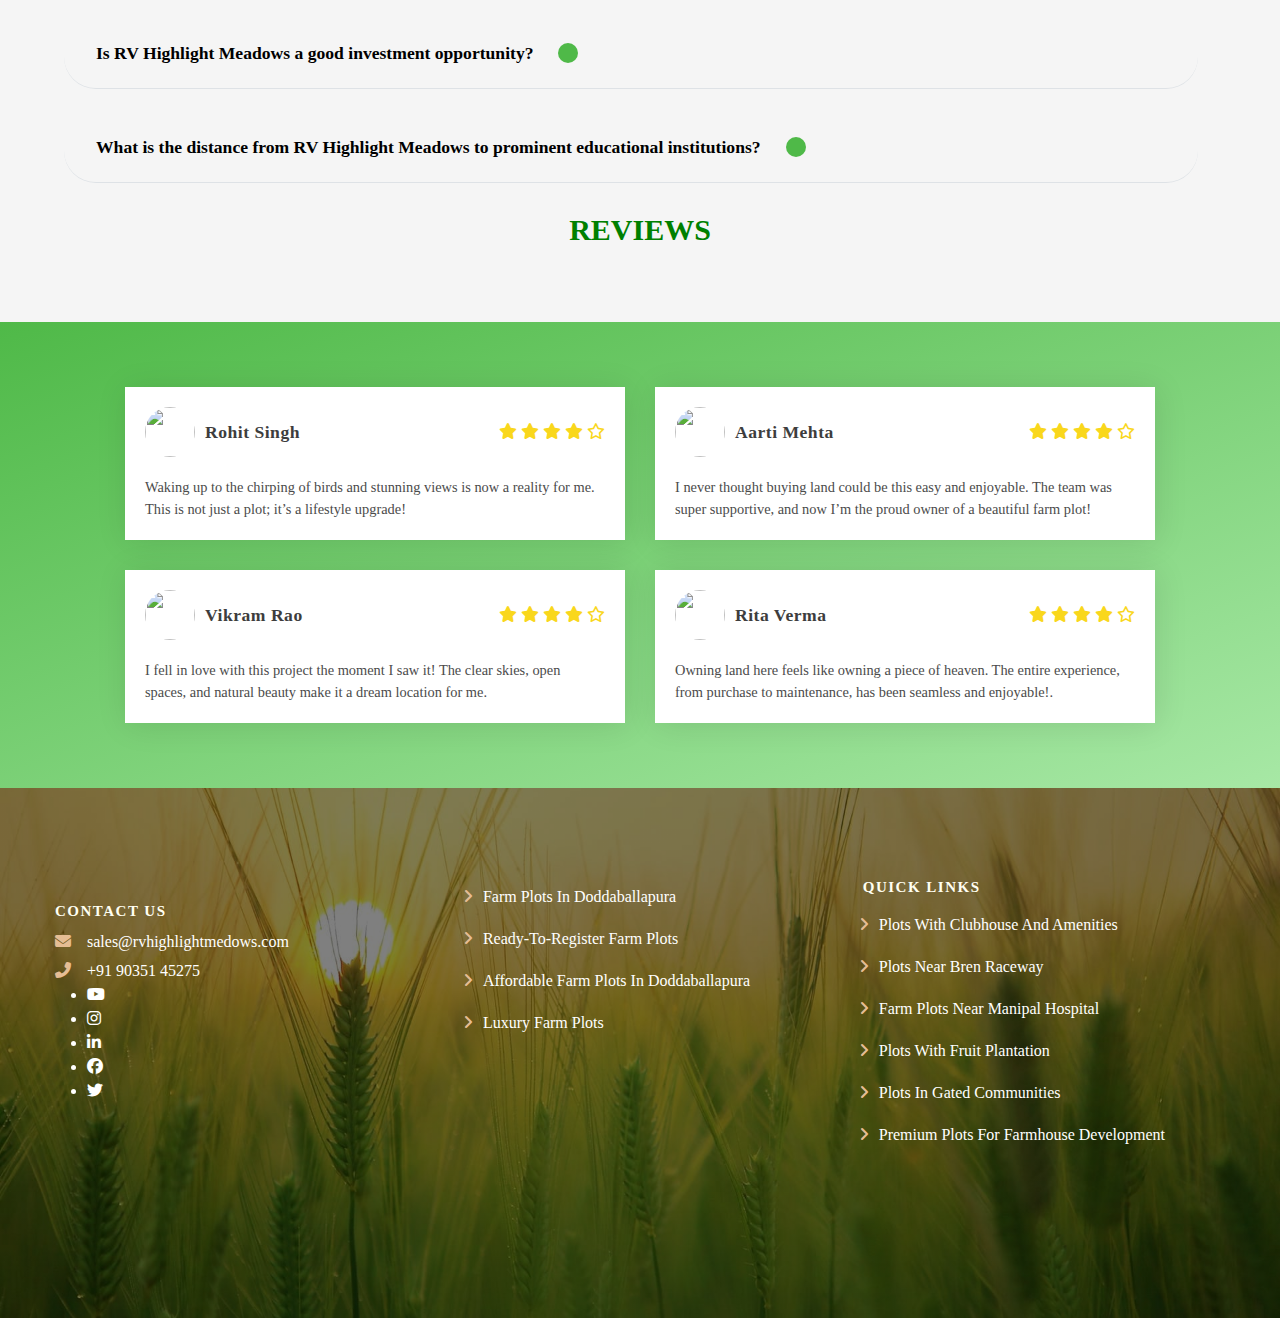
==== commit c130291f: "Update index.html" ====
--- a/index.html
+++ b/index.html
@@ -7,7 +7,9 @@
     <meta charset="utf-8" />
     <meta name="viewport" content="width=device-width, initial-scale=1" />
     <title class="title_hidden_header"> RV HIGHLIGHT MEADOWS</title>
-
+    <link rel="icon" href="./ll.png" type="image/x-icon" />
+
+    <!-- <img src="./ll.png" alt="logo" class="img-fluid" /> -->
     <link rel="stylesheet" href="https://maxcdn.bootstrapcdn.com/bootstrap/4.5.2/css/bootstrap.min.css">
 
     
@@ -119,14 +121,14 @@
       
       
     </header>
-    <section id="home" style="margin-top: 5rem;">
+    <section id="home" style="margin-top: 1rem;">
       <div class="container-fluid">
         <div class="row align-items-center">
           <!-- Text Content -->
           <div class="col-lg-6 order-2 order-lg-1">
             <div>
               <div class="p-left">
-                <div class="headinga top_padding" style="margin-top: 27px;">
+                <div class="headinga top_padding" style="margin-top: 2px;">
                   <h1>
                     RV HIGHLIGHT MEADOWS
                     <span class="d-block">Premium Gated Farm Plot</span>
@@ -361,20 +363,23 @@
           <div class="col-lg-12">
             <div class="slick-slider1">
               <div class="element element-1 zoom">
-                <img src="https://images.unsplash.com/photo-1529313780224-1a12b68bed16?q=80&w=2048&auto=format&fit=crop&ixlib=rb-4.0.3&ixid=M3wxMjA3fDB8MHxwaG90by1wYWdlfHx8fGVufDB8fHx8fA%3D%3D" alt="gallery_img" class="img-fluid" />
+                <img src="./assets/images/g1.jpeg" alt="gallery_img" class="img-fluid" />
               </div>
              
               <div class="element element-5 zoom">
-                <img src="./i6.jpeg" alt="gallery_img" class="img-fluid" />
+                <img src="./assets/images/g2.jpeg" alt="gallery_img" class="img-fluid" />
               </div>
               <div class="element element-6 zoom">
-                <img src="./i5.jpeg" alt="gallery_img" class="img-fluid" />
+                <img src="./assets/images/g3.jpeg" alt="gallery_img" class="img-fluid" />
               </div>
               <div class="element element-7 zoom">
-                <img src="./i4.jpeg" alt="gallery_img" class="img-fluid" />
+                <img src="./assets/images/g4.jpeg" alt="gallery_img" class="img-fluid" />
               </div>
               <div class="element element-8 zoom">
-                <img src="./i1.jpeg" alt="gallery_img" class="img-fluid" />
+                <img src="./assets/images/g5.jpeg" alt="gallery_img" class="img-fluid" />
+              </div>
+              <div class="element element-8 zoom">
+                <img src="./assets/images/g6.jpeg" alt="gallery_img" class="img-fluid" />
               </div>
             </div>
           </div>
@@ -501,10 +506,7 @@
               <i class="fas fa-map-marker-alt text-success fa-2x"></i>
               <h4>Prime Location</h4>
               <p>
-                The project's prime location near Huskur Village, Doddaballapur Taluk, Bengaluru
-                provides convenient access to airport, renowned schools,
-                and essential amenities, ensuring a well-connected and
-                accessible living experience.
+                The project is ideally located near Huskur Village, Doddaballapur Taluk, Bengaluru, offering easy access to the airport, top schools, and essential amenities, ensuring a well-connected and convenient living experience.
               </p>
             </div>
           </div>
@@ -513,32 +515,25 @@
               <i class="fas fa-expand-arrows-alt text-success fa-2x"></i>
               <h4>Expansive Plots</h4>
               <p>
-                RV HIGHLIGHT MEADOWS stands out with its spacious farm plots ranging from
-                6000 sqft to 12000 sqft, allowing residents the luxury of space
-                and the freedom to design their dream homes and landscapes.
+                RV HIGHLIGHT MEADOWS features spacious farm plots ranging from 6000 sqft to 12000 sqft, providing residents with the freedom to design their ideal homes and landscapes amidst abundant open space.
               </p>
             </div>
           </div>
           <div class="col-lg-3 small_icons">
             <div class="text-left bg-pink small_iconss">
               <i class="fas fa-leaf text-success fa-2x"></i>
-              <h4>Exclusive Lifestyle</h4>
+              <h4>Fruit Plantations</h4>
               <p>
-                RV HIGHLIGHT MEADOWS offers an exclusive lifestyle that seamlessly blends
-                the tranquility of nature with modern amenities. Choose
-                RV HIGHLIGHT MEADOWS for a living experience that is both refined and
-                connected.
+                The plantation features a variety of fruitful trees including Ramphala, Guava, Star Fruit, Jackfruit, Orange, Mango, Papaya, Sapota, Lime, Pomegranate, and Coconut, offering a rich, diverse, and abundant harvest.
               </p>
             </div>
           </div>
           <div class="col-lg-3 small_icons">
             <div class="text-left bg-pink small_iconss">
               <i class="fas fa-school text-success fa-2x"></i>
-              <h4>Proximity to Educational Institutions</h4>
+              <h4> Learning Zone</h4>
               <p>
-                RV HIGHLIGHT MEADOWS is situated near prestigious schools like Getham school of technology & getham Univercity , making
-                it an ideal choice for families seeking quality education for
-                their children.
+                RV HIGHLIGHT MEADOWS is conveniently located near renowned schools, making it an ideal choice for families looking for quality education options and a great living environment for their children.
               </p>
             </div>
           </div>
@@ -560,6 +555,15 @@
             <div class="row pb-5">
               <div class="col-lg-12">
                 <div class="slick-slider11">
+                  <div class="element element-2">
+                    <img
+                      src="./assets/images/gra.jpeg"
+                      alt="amenities"
+                      class="img-fluid"
+                    />
+                    <h5 class="pt-3 text-white">GRAND ENTRANCE ARCH 
+                    </h5>
+                  </div>
                   <div class="element element-1">
                     <img
                       src="https://encrypted-tbn0.gstatic.com/images?q=tbn:ANd9GcRPQTvdSzA_Jpe1Zrr3h9tZiHw2unThYFzijIJHE731kFrLp6LQHPlLjSHvq1HnuaLpEMw&usqp=CAU"
@@ -569,15 +573,7 @@
                     <h5 class="pt-3 text-white">CCTV SURVEILLANCE
                     </h5>
                   </div>
-                  <div class="element element-2">
-                    <img
-                      src="https://i.pinimg.com/originals/3b/e5/67/3be567934d08bf929e91f90bcc474384.jpg"
-                      alt="amenities"
-                      class="img-fluid"
-                    />
-                    <h5 class="pt-3 text-white">GRAND ENTRANCE ARCH WITH GATE
-                    </h5>
-                  </div>
+                  
                   <div class="element element-3">
                     <img
                       src="https://5.imimg.com/data5/YX/FL/BE/SELLER-769232/security-check-entrance-system-500x500.jpg"
@@ -617,7 +613,7 @@
                   </div>
                   <div class="element element-7">
                     <img
-                      src="https://encrypted-tbn0.gstatic.com/images?q=tbn:ANd9GcTTa6MucYVfNJ6pTm6xcSJ1-JtFpWVt2neIIg&s"
+                      src="./assets/images/a3m.jpeg"
                       alt="amenities"
                       class="img-fluid"
                     />
@@ -627,7 +623,7 @@
                   
                   <div class="element element-11">
                     <img
-                      src="https://encrypted-tbn0.gstatic.com/images?q=tbn:ANd9GcSU7Qgw93xSX_EJWNkyivhhwxCLxmkfDS19Ww&s"
+                      src="./assets/images/amu.jpg"
                       alt="amenities"
                       class="img-fluid"
                     />
@@ -1265,6 +1261,17 @@
                   </a>
                 </li>
               </ul>
+              <div class="social-menu">
+                <ul>
+                    <li><a href="#" ><i class="fab fa-youtube"></i></a></li>
+                    <li><a href="https://www.instagram.com/rv_promoters/" target="_blank"><i class="fab fa-instagram"></i></a></li>
+                    <li><a href="#" ><i class="fab fa-linkedin-in"></i></a></li>
+                    <li><a href="https://m.facebook.com/groups/562214612279237/" target="_blank"><i class="fab fa-facebook"></i></a></li>
+                    <li><a href="#" ><i class="fab fa-twitter"></i></a></li>
+
+                </ul>
+            </div>
+            
             </div>
             
           </div>
@@ -1329,7 +1336,7 @@
     
    
 
-    <!-- Modal -->
+    
     <div
     class="modal fade"
     id="exampleModal"
@@ -1456,7 +1463,7 @@
         <div class="row align-items-center">
           <div class="col-lg-12">
             <div class="text-center text-white fs-5">
-              <p>Quick Info</p>
+              <p>Complete the form to receive the brochure download.</p>
             </div>
             <div id="contactForm" name="contactForm" class="mt-3">
               <div class="enq_form">
@@ -1545,21 +1552,56 @@
 
     
     <script>
-      
       $(document).ready(function () {
   // Function to show the modal
   function showModal() {
-    $("#exampleModal").modal("show");
+    // Check if the user has already submitted the form (using localStorage)
+    if (!localStorage.getItem("formSubmitted")) {
+      $("#exampleModal").modal("show");
+    }
   }
 
-  // Show the modal after an initial delay of 5 seconds
+  // Show the modal after an initial delay of 10 seconds
   setTimeout(function () {
     showModal();
     
-    // Set interval to show the modal every 30 seconds
-    setInterval(showModal, 50000);
-  }, 10000); // Initial delay of 5 seconds
+    // Set interval to show the modal every 50 seconds, but check if form is submitted
+    setInterval(function() {
+      showModal();
+    }, 50000);
+  }, 10000); // Initial delay of 10 seconds
+  
+  // When the form is submitted
+  $("#main-popup").on("submit", function (e) {
+    // Prevent form submission to handle it manually
+    e.preventDefault();
+
+    // Set a flag in localStorage to indicate form submission
+    localStorage.setItem("formSubmitted", "true");
+
+    // Optionally, you can also submit the form via AJAX or redirect after setting the flag
+    // For now, I'll trigger the modal to close after the flag is set.
+    $("#exampleModal").modal("hide");
+
+    // Optionally, you can clear the form or redirect the user after submission
+    // For example: window.location.href = "thank_you_page.html";
+  });
 });
+
+//       $(document).ready(function () {
+//   // Function to show the modal
+//   function showModal() {
+//     $("#exampleModal").modal("show");
+//   }
+
+//   // Show the modal after an initial delay of 5 seconds
+//   setTimeout(function () {
+//     showModal();
+    
+//     // Set interval to show the modal every 30 seconds
+//     setInterval(showModal, 50000);
+//   }, 10000); // Initial delay of 5 seconds
+// });
 
       
       $(document).ready(function(){
